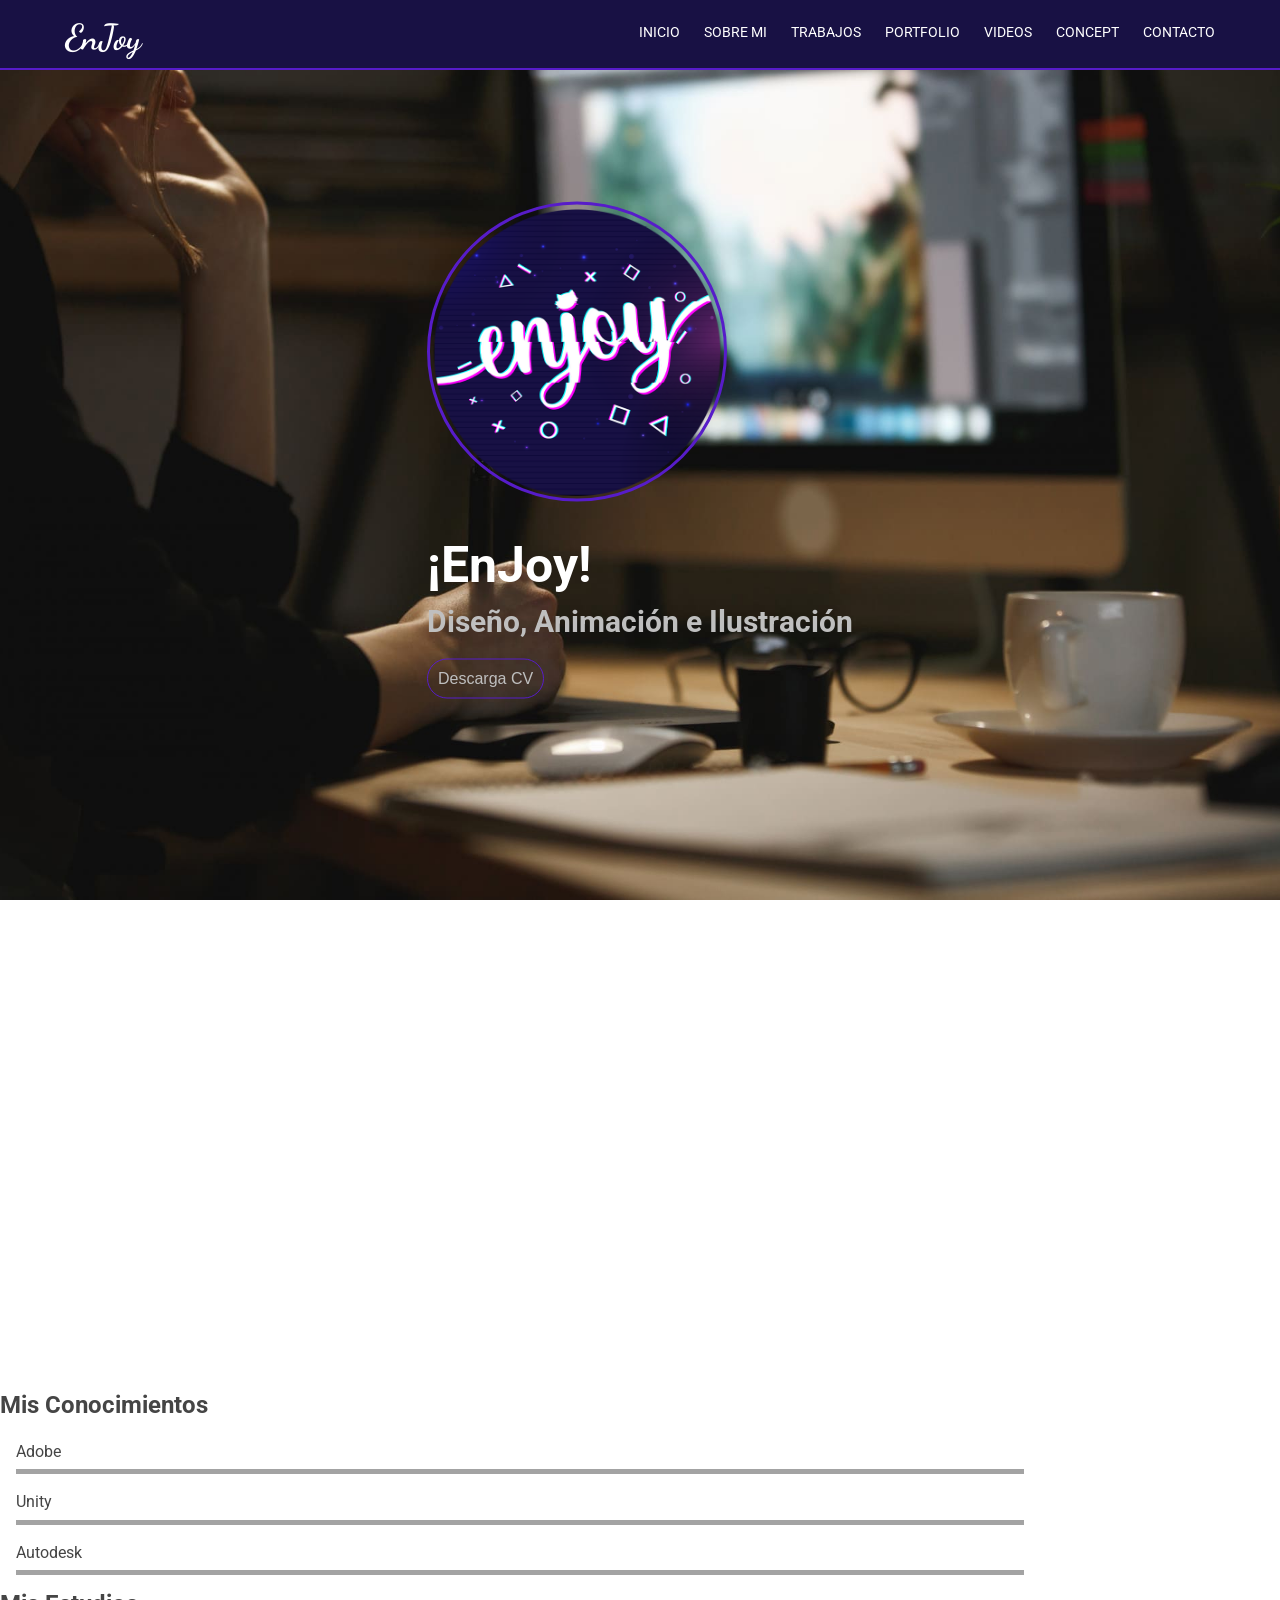
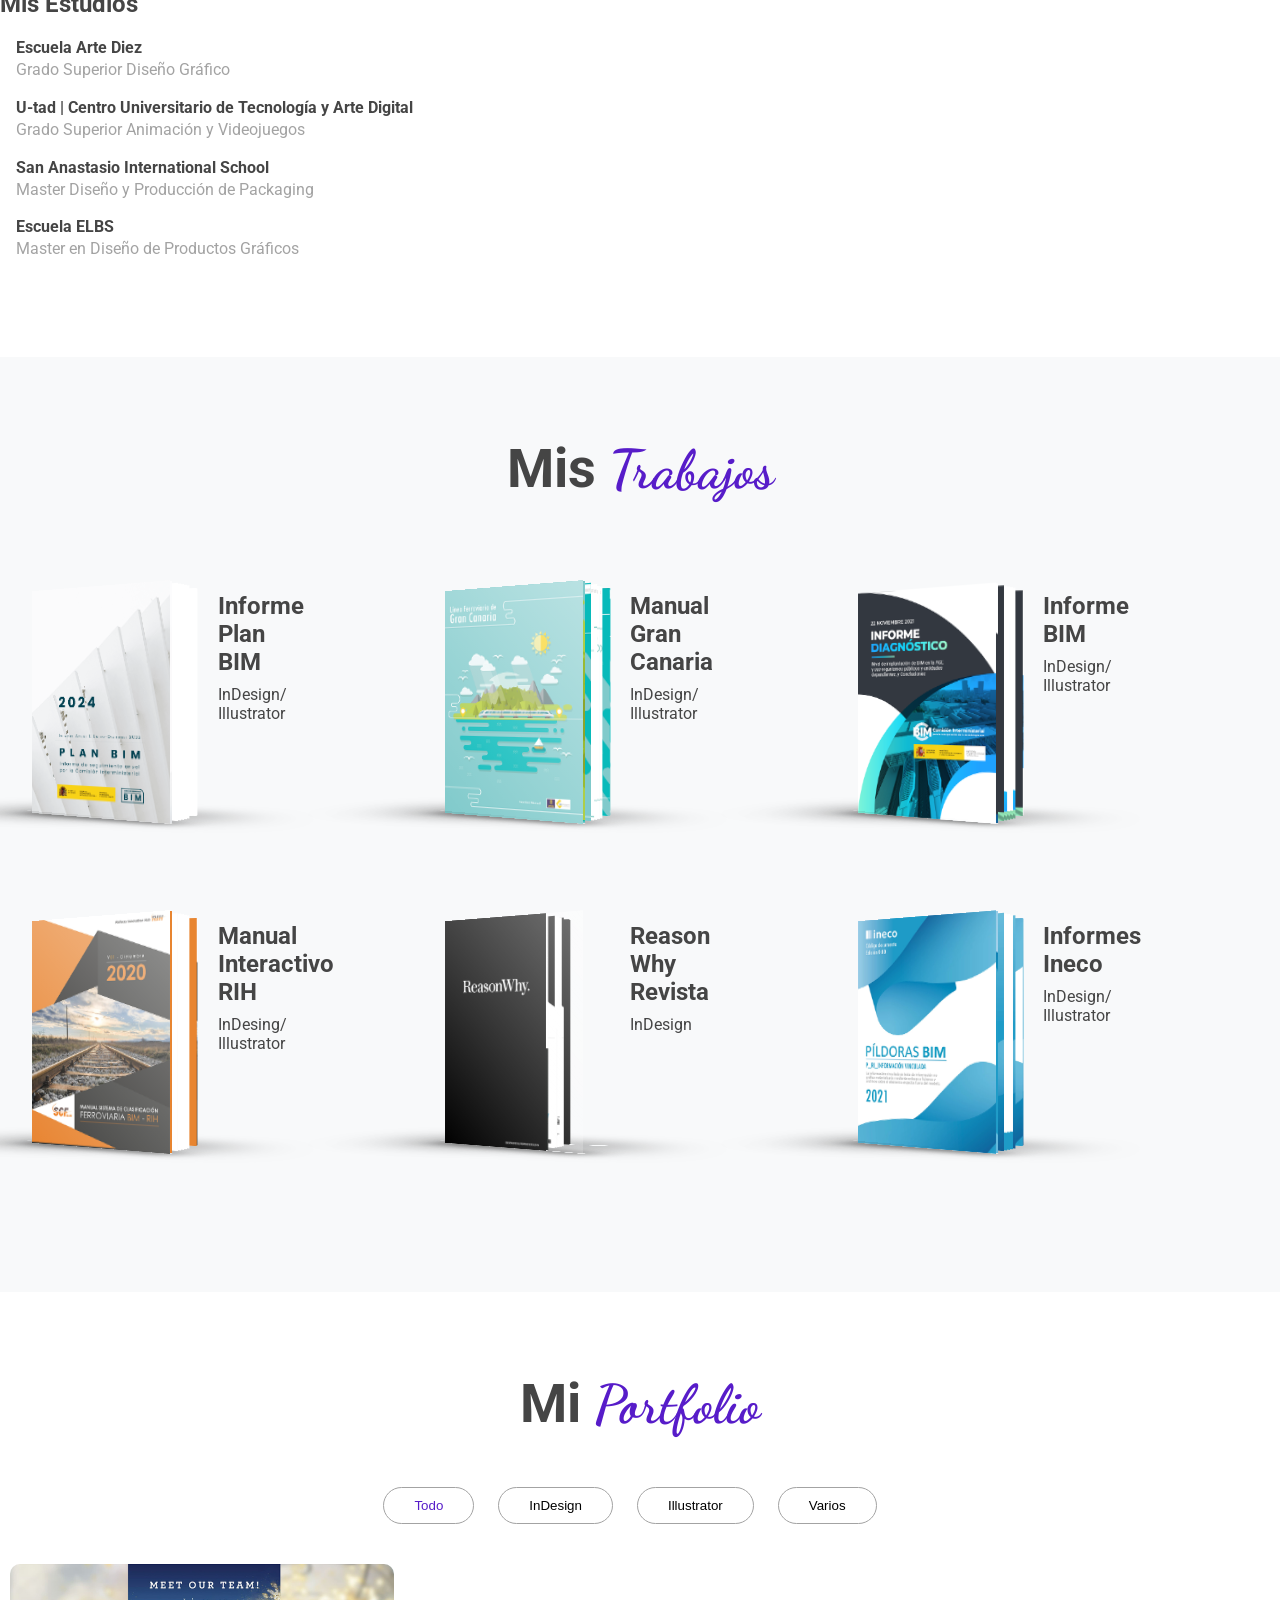
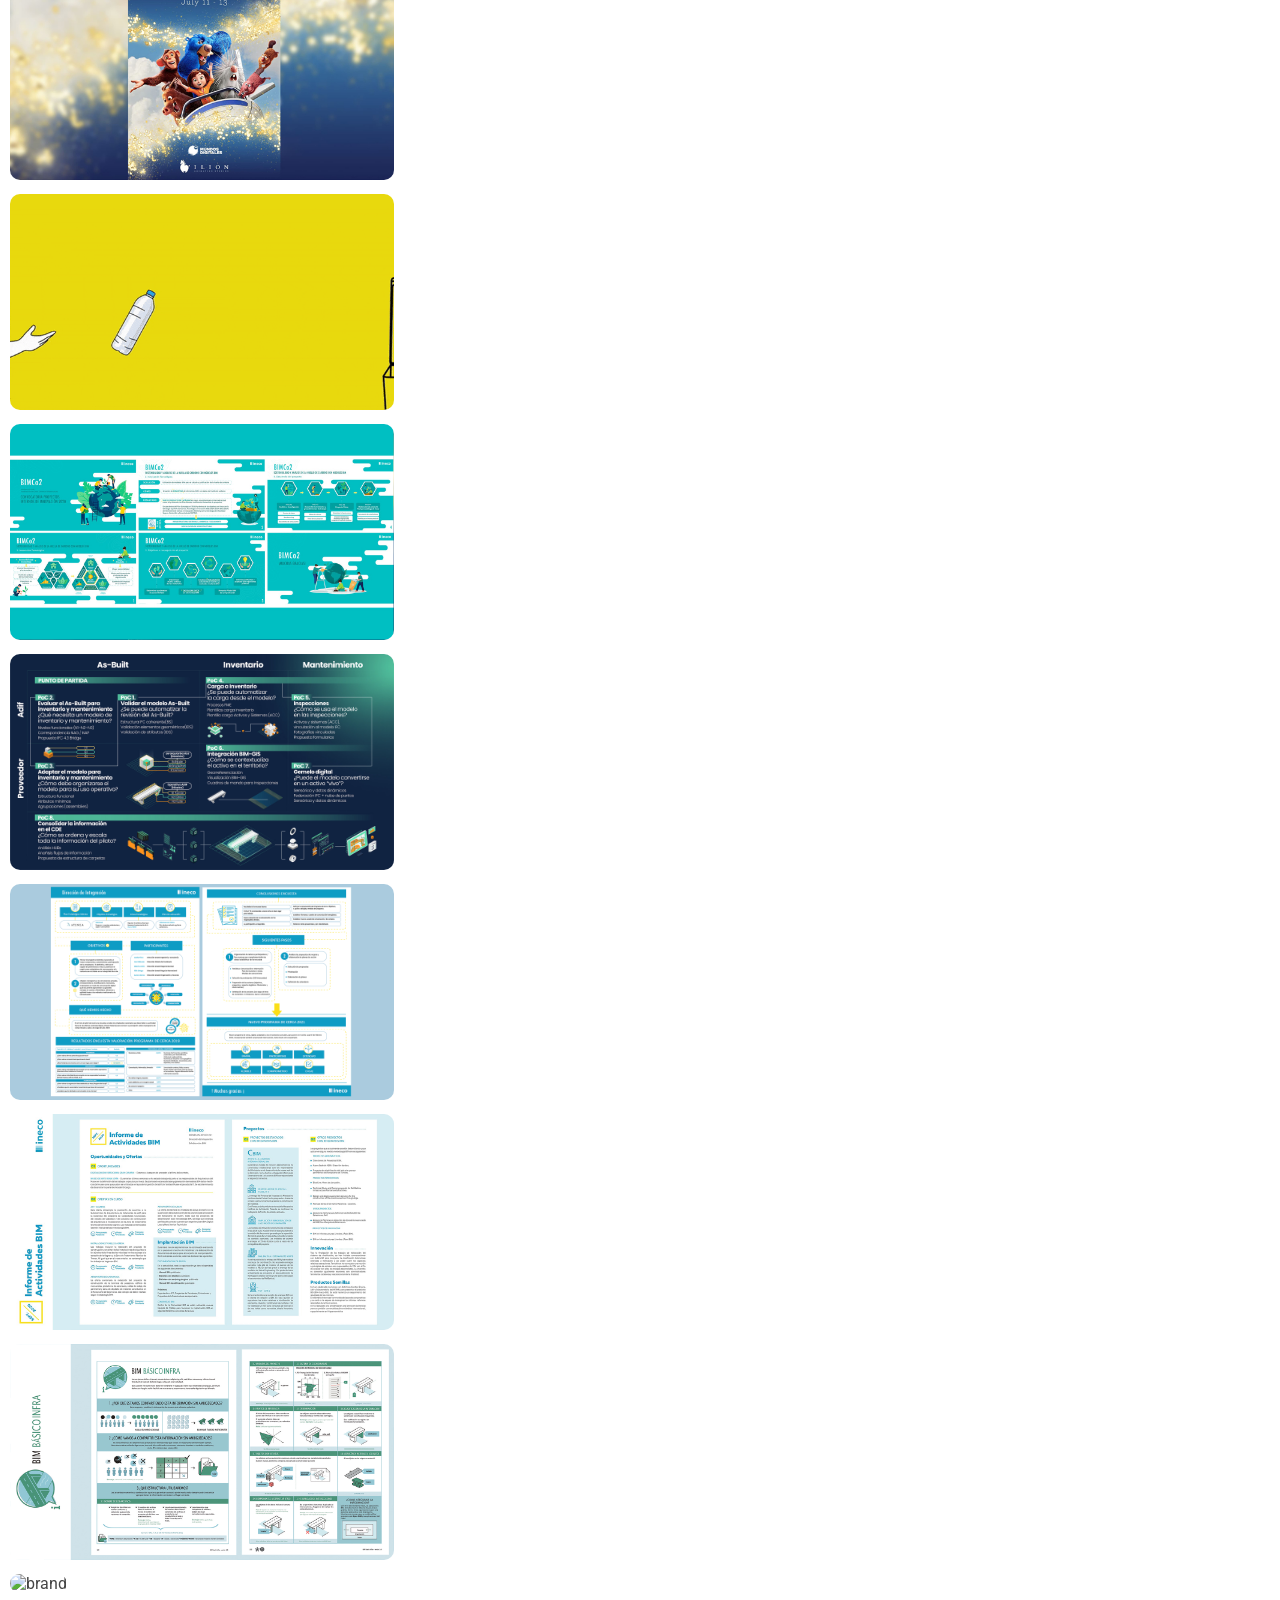
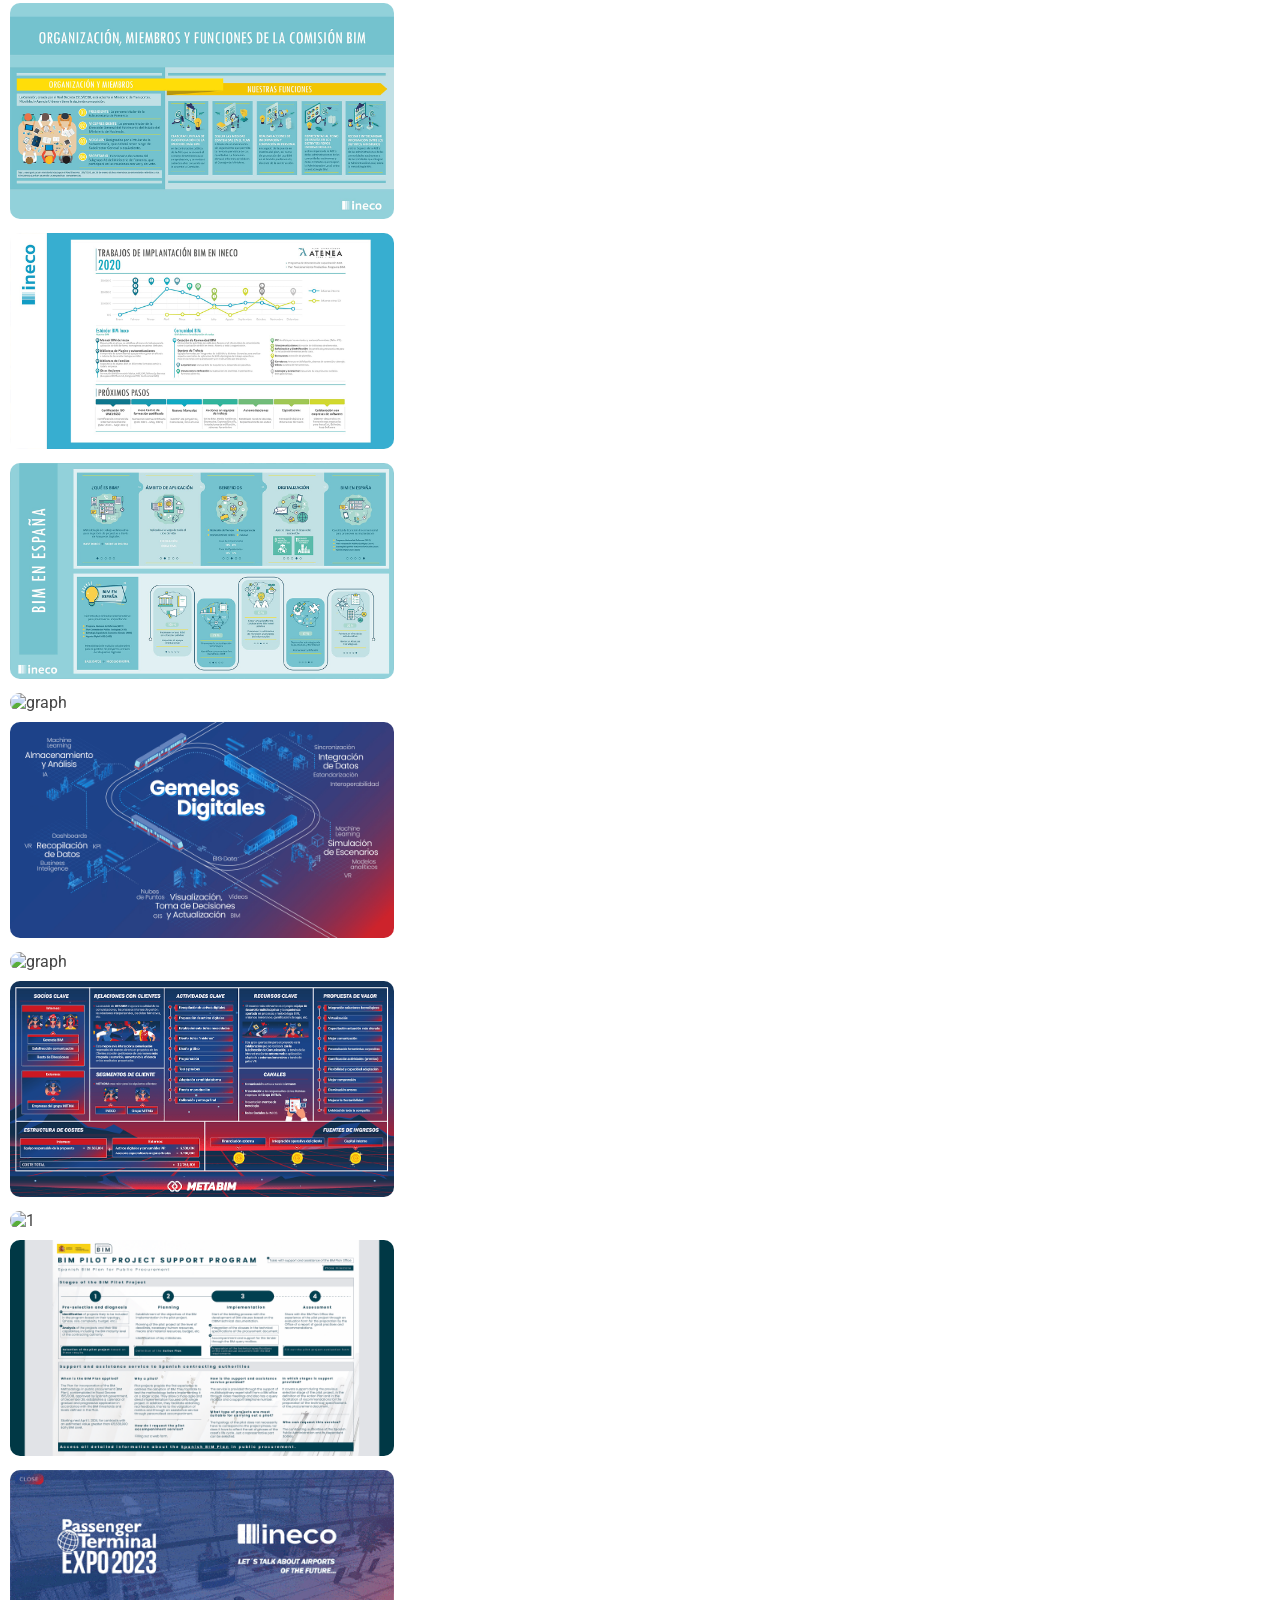
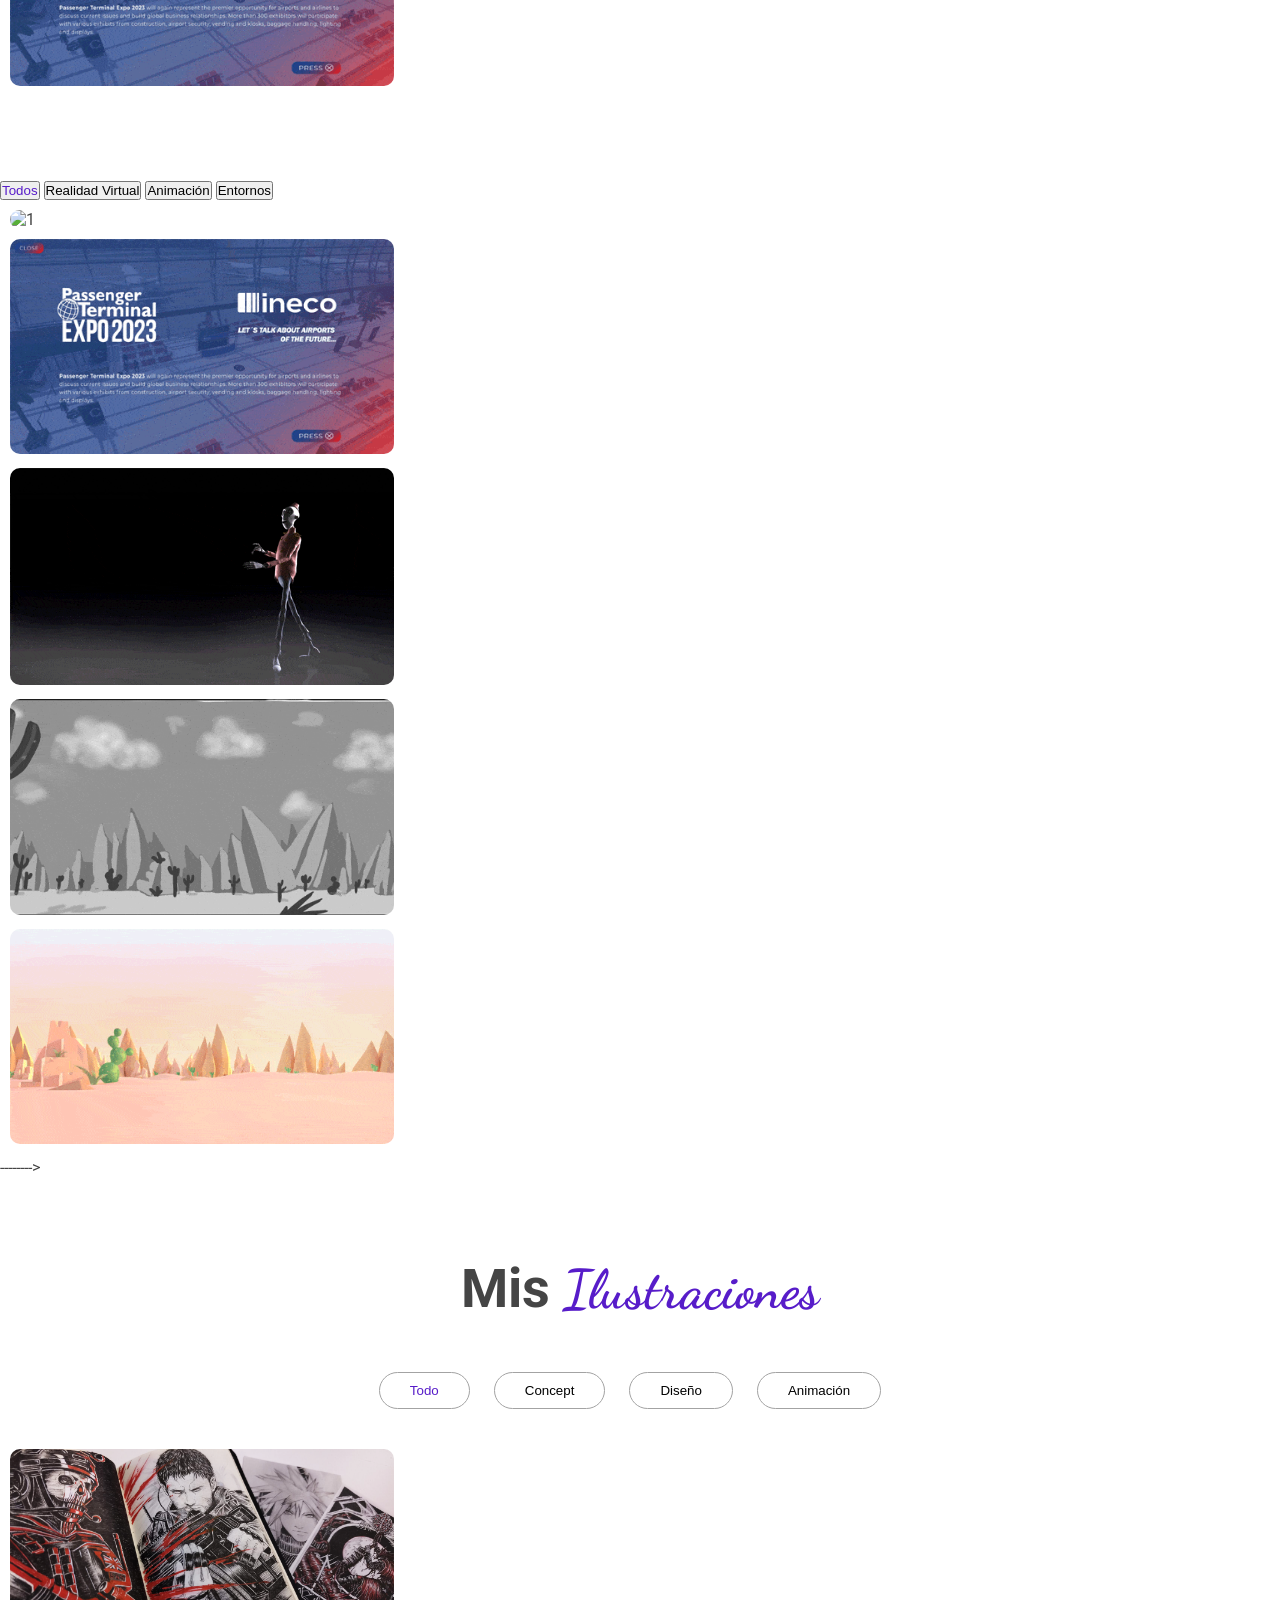
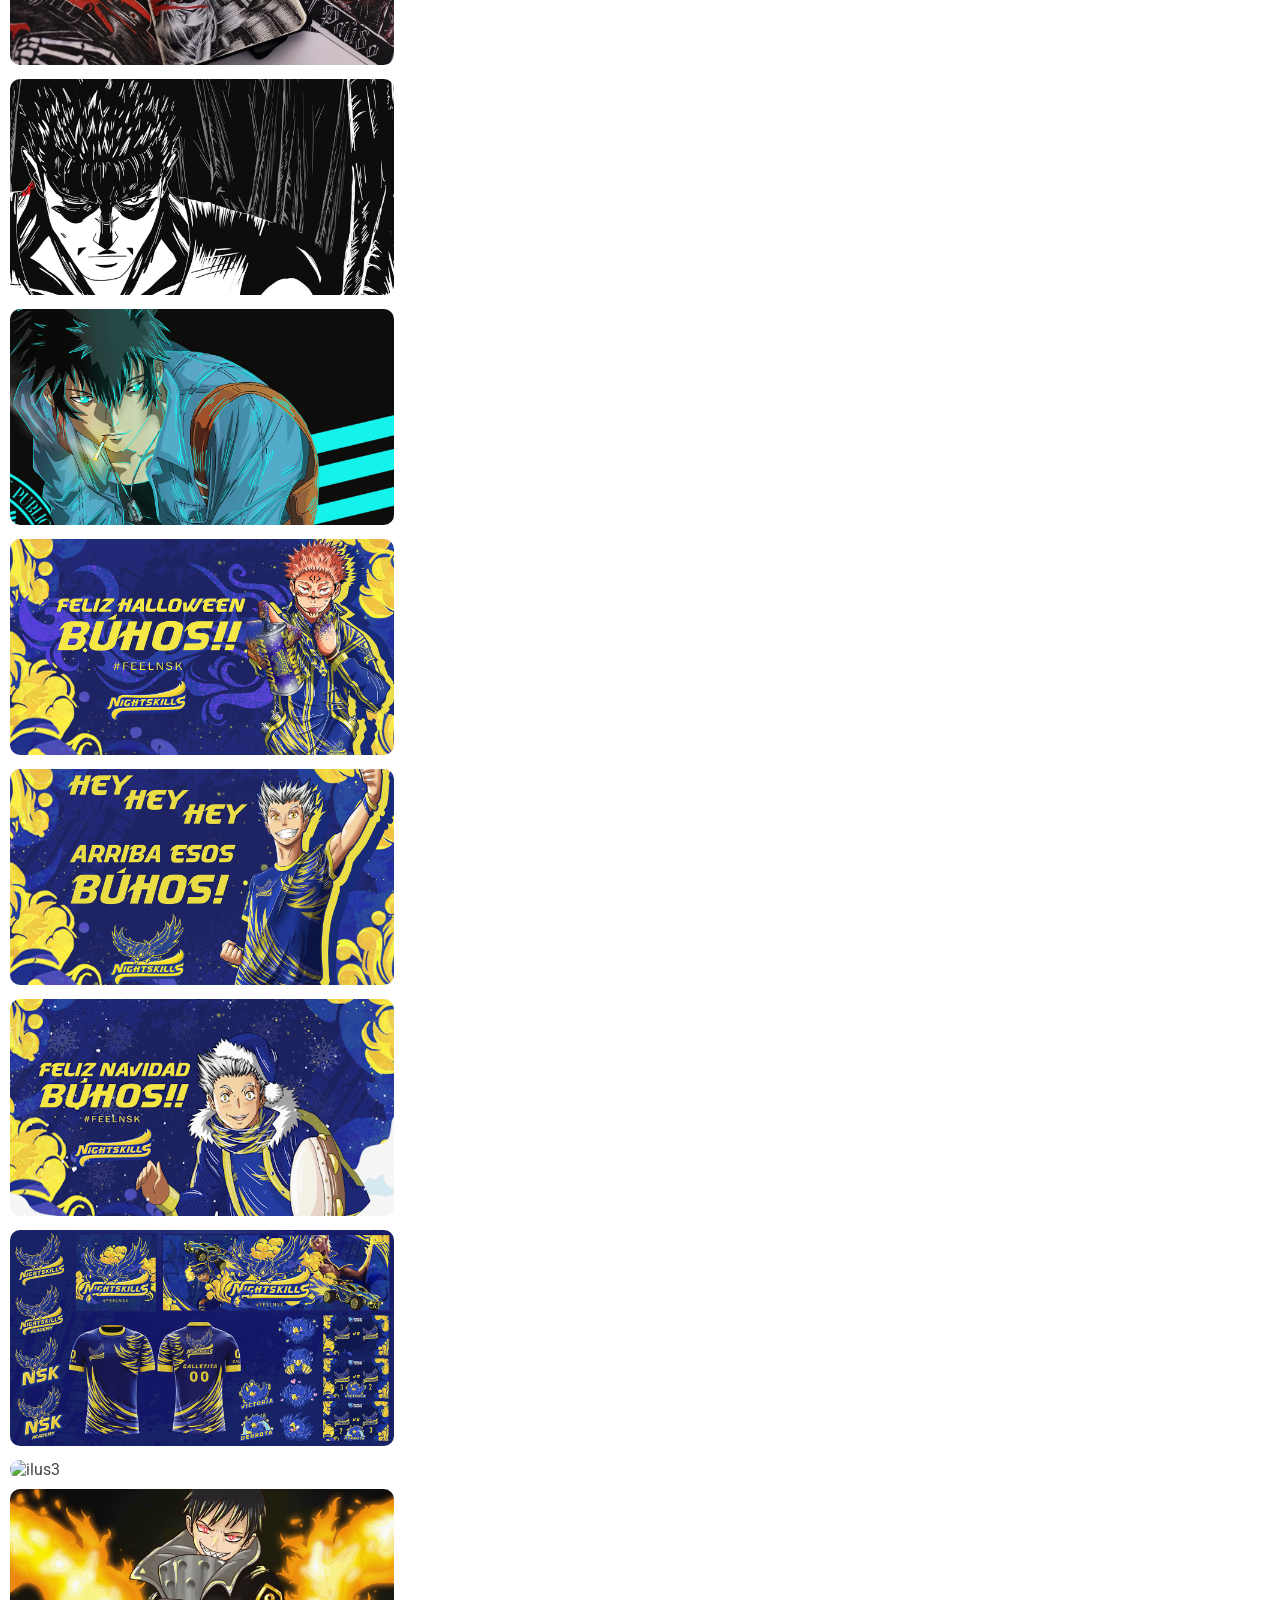
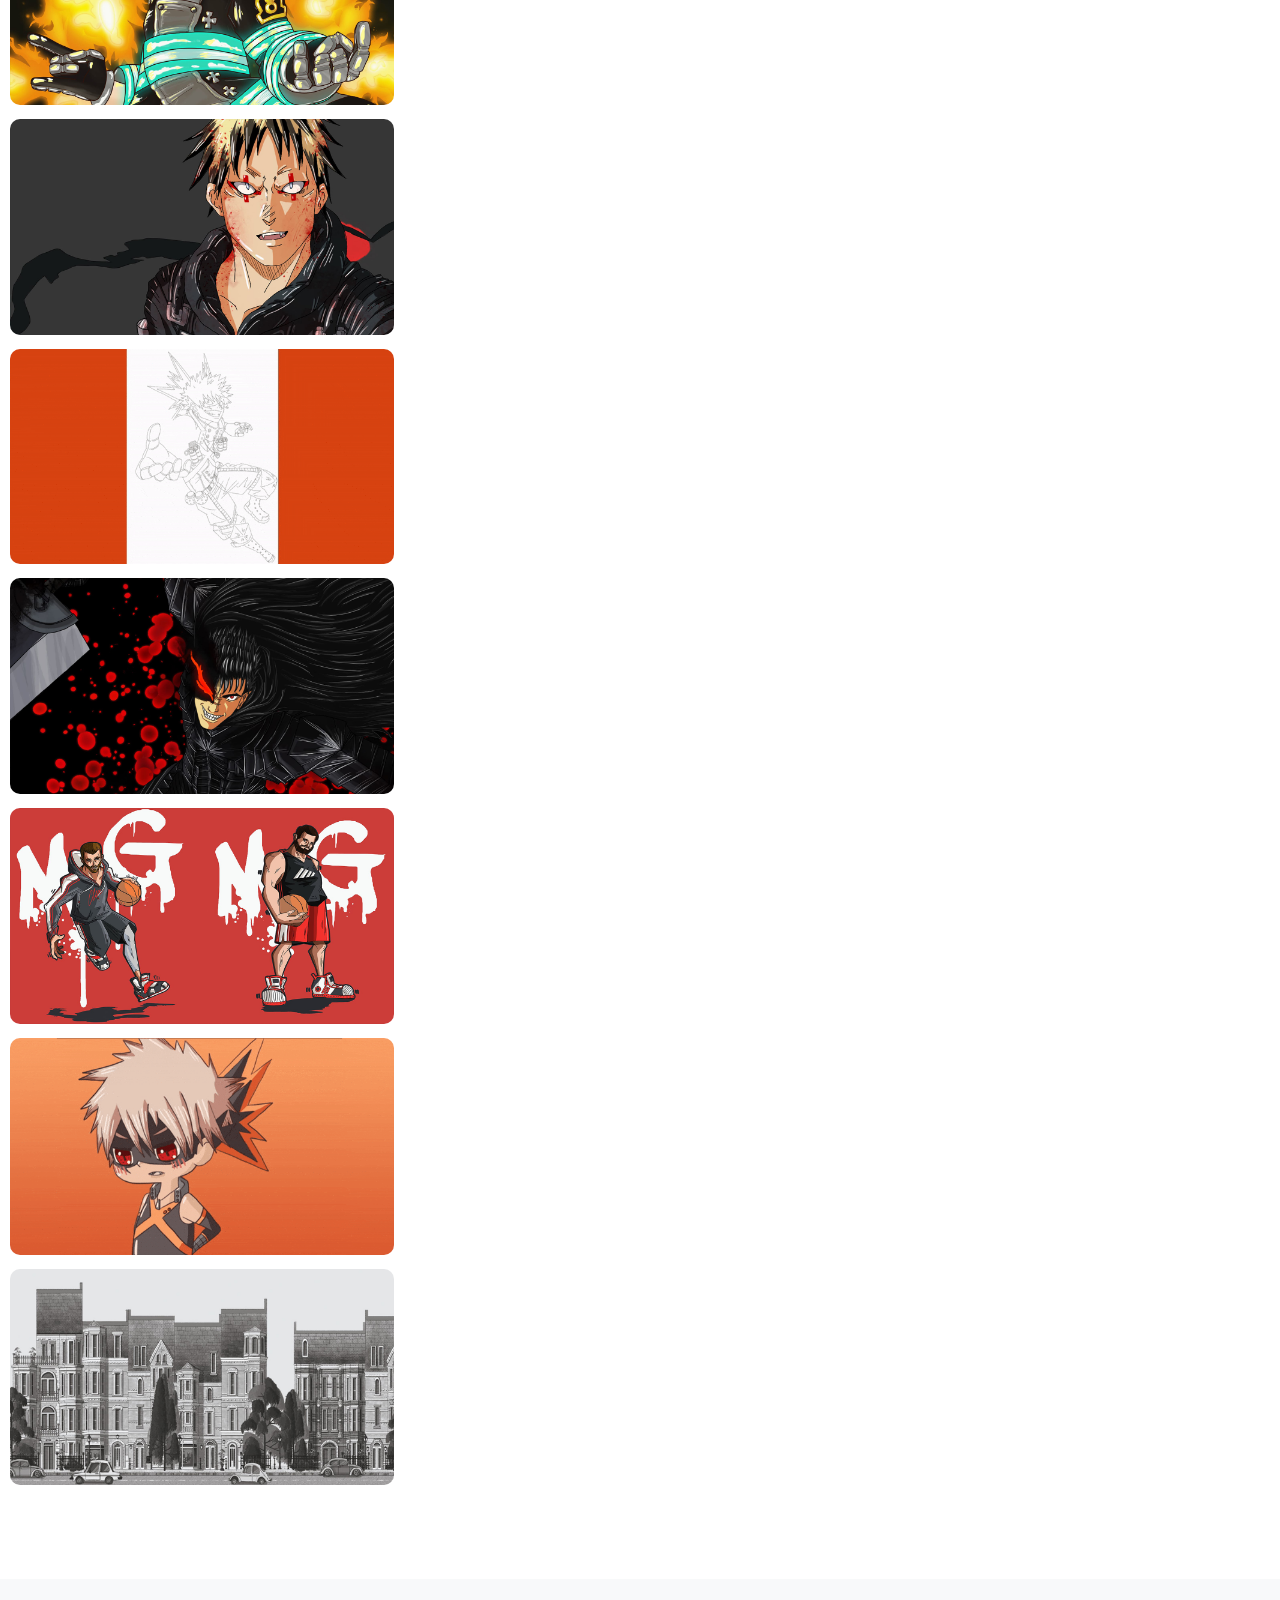
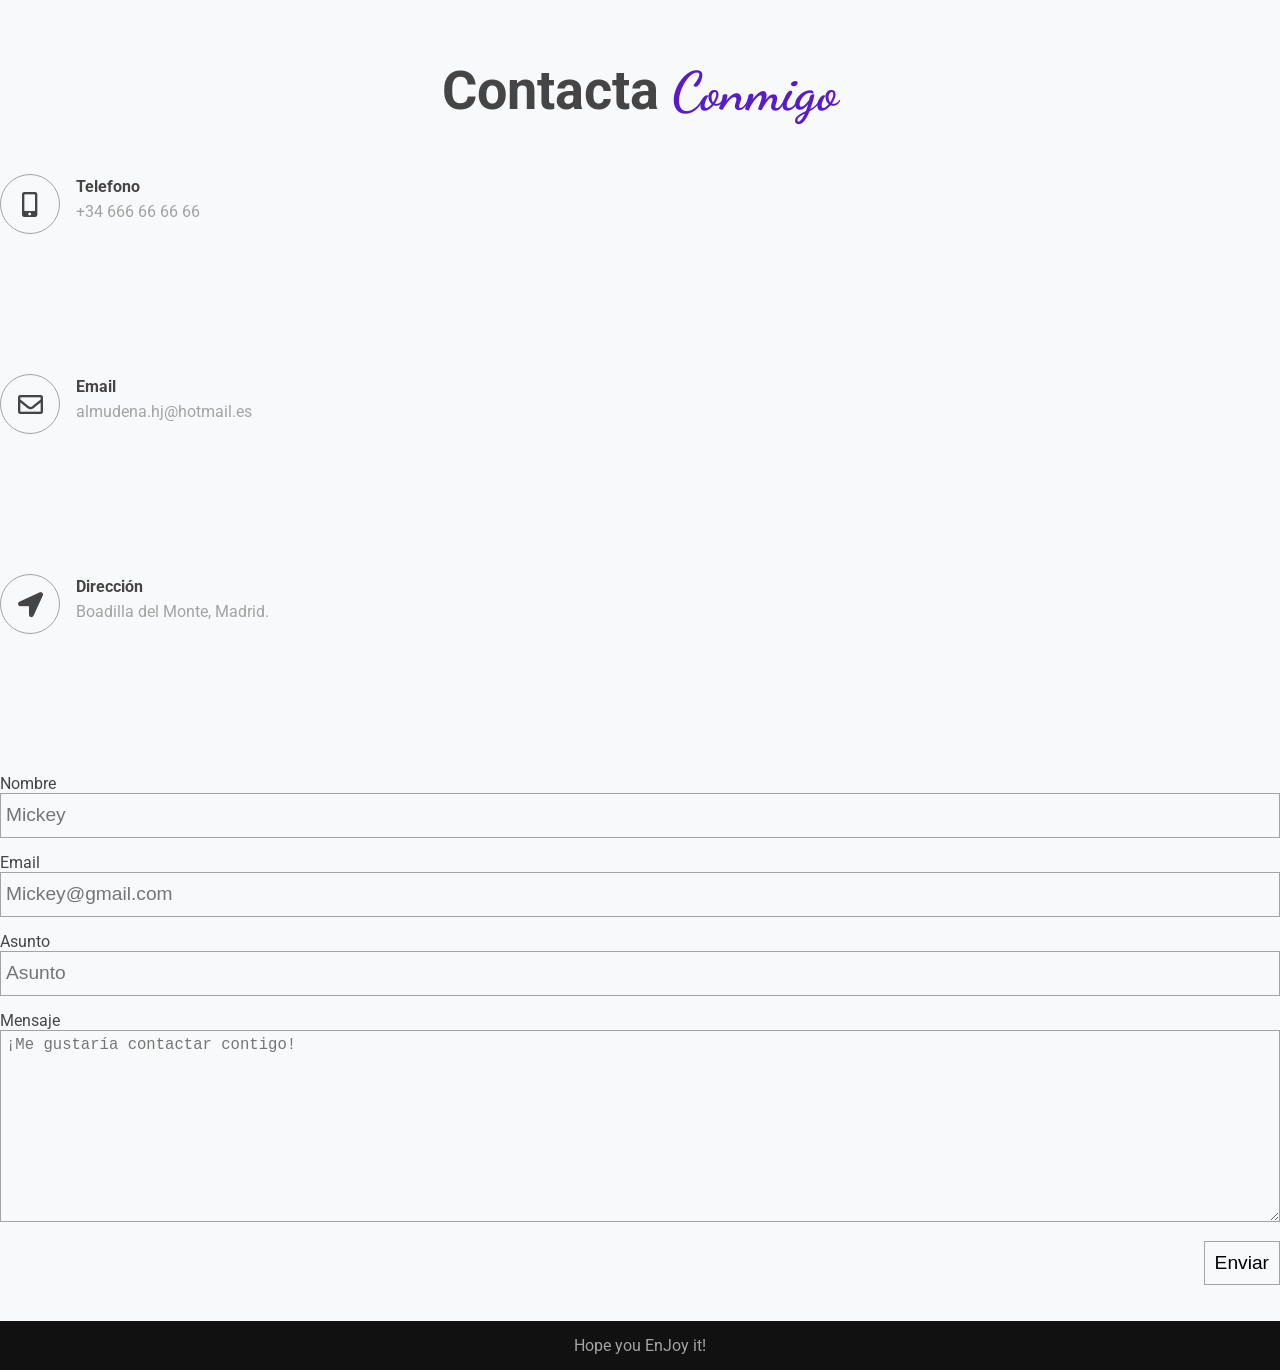
==== index.html @ 22549d21 "Update index.html" ====
<!DOCTYPE html>
<html lang="en">

<head>
<meta charset="UTF-8">
<title>EnJoy - Personal Portfolio</title>
<meta charset="utf-8">
<meta name="viewport" content="width=device-width, initial-scale=1.0">
<title>EnJoy</title>
<link rel="stylesheet"
	href="https://use.fontawesome.com/releases/v5.0.10/css/all.css"
	integrity="sha384-+d0P83n9kaQMCwj8F4RJB66tzIwOKmrdb46+porD/OvrJ+37WqIM7UoBtwHO6Nlg"
	crossorigin="anonymous">
<link rel="stylesheet"
	href="https://cdnjs.cloudflare.com/ajax/libs/OwlCarousel2/2.3.4/assets/owl.carousel.min.css">
<link rel="stylesheet"
	href="https://cdnjs.cloudflare.com/ajax/libs/OwlCarousel2/2.3.4/assets/owl.theme.default.min.css">
<meta name="viewport" content="width=device-width, initial-scale=1">

<link rel='stylesheet prefetch'
	href='https://cdnjs.cloudflare.com/ajax/libs/flexboxgrid/6.3.1/flexboxgrid.min.css'>
<link rel='stylesheet prefetch'
	href='https://use.fontawesome.com/releases/v5.010/css/all.css'>
<link rel='stylesheet prefetch'
	href='https://fonts.googleapis.com/css?family=Dancing+Script|Roboto'>
<link rel='stylesheet prefetch'
	href='https://cdnjs.cloudflare.com/ajax/libs/OwlCarousel2/2.3.4/assets/owl.carousel.min.css'>
<link rel='stylesheet prefetch'
	href='https://cdnjs.cloudflare.com/ajax/libs/OwlCarousel2/2.3.4/assets/owl.theme.default.min.css'>
<link rel='stylesheet prefetch'
	href='https://cdnjs.cloudflare.com/ajax/libs/magnific-popup.js/1.1.0/magnific-popup.css'>

<link rel="stylesheet" href="css/style.css">
	
	<link  rel="icon"   href="imagenes/favi02.png" type="image/png" />

</head>

<body>

	<header id="main-header">
		<div class="header-wrapper">
			<a class="logo" href="#">EnJoy</a>

			<div class="mobile-toggle">
				<span></span> <span></span> <span></span>
			</div>

			<nav>
				<ul>
					<!--Main nav to navigate to different parts of the page-->
					<li><a id="hero-link" href="#hero">Inicio</a></li>
					<li><a id="about-link" href="#about">Sobre mi</a></li>
					<li><a id="services-link" href="#services">Trabajos</a></li>
					<li><a id="portfolio-link" href="#portfolio">Portfolio</a></li>
					<li><a id="services1-link" href="#services1">Videos</a></li>
					<li><a id="services2-link" href="#services2">Concept</a></li>
					<li><a id="contact-link" href="#contact">Contacto</a></li>
				</ul>
			</nav>
		</div>
	</header>

	<!--------------------------------------HERO IMAGE-------------------------------------->

	<section id="hero">
		<div id="particles-js">
			<div
				class="row center-xs center-sm center-md center-lg middle-xs middle-sm middle-md middle-lg">
				<div class="col-xs-10 col-sm-10 col-md-10 col-lg-10">
					<div class="hero-content">
						
	<!--------------------------------------<img src="imagenes/img_perfil_3.png"><img src="imagenes/kou00.jpg">-------------------------------------->
						<img src="imagenes/img_perfil_3.png">
						
						<h1>¡EnJoy!</h1>
						<h2 id="hero-text-animation">Diseño, Animación e Ilustración</h2>
						<button class="download">
							<a download href="imagenes/AlmudenaHJ_2024.pdf" target="_blank">Descarga
								CV</a>
						</button>
						
					</div>
				</div>
			</div>
		</div>
	</section>

	<!--------------------------------------ABOUT SECTION-------------------------------------->

	<section id="about">
		<div class="container">
			<div class="row left-xs left-sm left-md left-lg">
				<div class="col-xs-12 col-sm-12 col-md-6 col-lg-6">
					<div class="about-text">
						<h2>
							Hola, Soy <span class="accent-text">Almudena</span>
						</h2>
						<p>Soy Diseñadora Gráfica!<br><br>
							Trabajé como freelance más de 3 años y actualmente formo parte de la empresa INECO como diseñadora gráfica en la 
							Gerencia BIM desde 2020.<br><br>
							Gracias a mis estudios y mi experiencia, manejo con mucha soltura cualquiera de los programas de la suite de Adobe
							(Photohop, Illustrator, InDesign, Premiere, After Effects...)<br><br>
							Tengo conocimientos tanto de diseño como de animación 2D y 3D e ilustración. Utilizo programas como Unity, creando diferentes 
							aplicaciones interactivas y experiencias con gafas VR.<br><br> 
							Actualmente estoy aprendiendo a utilizar programas como LightBurn para hacer proyectos de laser cut.<br><br>
						</p>
						<ul class="about-social">
							<!--Social icons for the about section-->
							<!--<li><a href="http://www.google.com" target="_blank"><i
									class="fab fa-facebook-f"></i></a></li>-->
							
							<!--<li><a href="http://www.google.com" target="_blank"><i
									class="fab fa-google-plus-g"></i></a></li>-->
							
							<li><a href="https://www.instagram.com/enjoytica?utm_source=qr&igsh=MThxMmVkcm9ncmg0Mw==" target="_blank"><i
									class="fab fa-instagram"></i></a></li>
							
							<li><a href="http://www.google.com" target="_blank"><i
									class="far fa-envelope"></i></a></li>
							
							<li><a href="https://www.youtube.com/@EnJoy-yb7lp" target="_blank"><i
									class="fab fa-youtube"></i></a></li>
						</ul>
					</div>
				</div>
				<div class="col-xs-12 col-sm-12 col-md-6 col-lg-6">
					<div class="about-resume">
						<div class="skills">
							<h2>Mis Conocimientos</h2>

							<div class="skill-progress-container">
								<p>Adobe</p>
								<div class="skill-bar">
									<div class="bar-percent design">
										<div class="inner-percent"></div>
									</div>
								</div>
							</div>

							<div class="skill-progress-container">
								<p>Unity</p>
								<div class="skill-bar">
									<div class="bar-percent development">
										<div class="inner-percent"></div>
									</div>
								</div>
							</div>

							<div class="skill-progress-container">
								<p>Autodesk</p>
								<div class="skill-bar">
									<div class="bar-percent marketing">
										<div class="inner-percent"></div>
									</div>
								</div>
							</div>
						</div>

						<div class="education">
							<h2>Mis Estudios</h2>
							<div class="eduction-block">
								<h4>Escuela Arte Diez</h4>
								<p>Grado Superior Diseño Gráfico</p>
							</div>
							<div class="eduction-block">
								<h4>U-tad | Centro Universitario de Tecnología y Arte
									Digital</h4>
								<p>Grado Superior Animación y Videojuegos</p>
							</div>
							<div class="eduction-block">
								<h4>San Anastasio International School</h4>
								<p>Master Diseño y Producción de Packaging</p>
							</div>
							<div class="eduction-block">
								<h4>Escuela ELBS</h4>
								<p>Master en Diseño de Productos Gráficos</p>
							</div>
						</div>
					</div>
				</div>
			</div>
		</div>
	</section>

	
	<!--------------------------------------libros-------------------------------------->

	<section id="services">
		<div class="container">
			<div class="section-title">
				<h1>
					Mis <span class="accent-text">Trabajos</span>
				</h1>
			</div>
					
				<ul class="align">
					<li>

						<figure class='book'>
						<!-- Front -->
						
							<ul class='hardcover_front'>
									<li> <img src="imagenes/PBIM_01.png" alt="" width="100%" height="100%">
									
											<!-- <span class="ribbon">NEW</span> -->
											<h1></h1>
											<p></p>
										
									</li>
									<li><img src="imagenes/PBIM_02.png" alt="" width="100%" height="100%"></li>
							</ul>

								<!-- Pages -->

							<ul class='page'>
								<li><img src="imagenes/PBIM_03.png" alt="" width="100%" height="100%"></li>
									
								<li>
									<div class="img-overlay libroDiv" data-carpeta="./imagenes/1_plan_bim_c">
										<div class="img-overlay-text" >
									
											<h3>VER INTERIOR</h3>
										</div>
									</div>
									<img src="imagenes/PBIM_05.png" alt="" width="100%" height="100%">
										
								</li>
								<li><img src="imagenes/PBIM_03.png" alt="" width="100%" height="100%"></li>
								<li><img src="imagenes/PBIM_04.png" alt="" width="100%" height="100%"></li>
								<li><img src="imagenes/PBIM_05.png" alt="" width="100%" height="100%"></li>
							</ul>

								<!-- Back -->

							<ul class='hardcover_back'>
								<li><img src="imagenes/PBIM_04.png" alt="" width="100%" height="100%"></li>
								<li><img src="imagenes/PBIM_05.png" alt="" width="100%" height="100%"></li>
							</ul>
							<ul class='book_spine'>
								<li></li>
								<li></li>
							</ul>

							<figcaption>
								<h1>Informe Plan BIM</h1>
								<span>InDesign/ Illustrator</span>
								<p></p>
							</figcaption>
						</figure>
					</li>
						
					<li>

						<figure class='book'>
						<!-- Front -->
						
							<ul class='hardcover_front'>
								<li> <img src="imagenes/GC00.jpg" alt="" width="100%" height="100%">
									<div class="coverDesign yellow">
										<!-- <span class="ribbon">NEW</span> -->
										<h1></h1>
										<p></p>
									</div>
								</li>
								<li><img src="imagenes/GC01.jpg" alt="" width="100%" height="100%"></li>
							</ul>

								<!-- Pages -->

							<ul class='page'>
								<li><img src="imagenes/GC12.jpg" alt="" width="100%" height="100%"></li>
								<li>
									<div class="img-overlay libroDiv" data-carpeta="./imagenes/2_GC_c">
										<div class="img-overlay-text">
									
											<h3>VER INTERIOR</h3>
										</div>
									</div>
									<img src="imagenes/GC12.jpg" alt="" width="100%" height="100%">
										
								</li>
								<li><img src="imagenes/GC08.jpg" alt="" width="100%" height="100%"></li>
								<li><img src="imagenes/GC06.jpg" alt="" width="100%" height="100%"></li>
								<li><img src="imagenes/GC02.jpg" alt="" width="100%" height="100%"></li>
							</ul>

								<!-- Back -->

							<ul class='hardcover_back'>
								<li><img src="imagenes/GC01.jpg" alt="" width="100%" height="100%"></li>
								<li><img src="imagenes/GC02.jpg" alt="" width="100%" height="100%"></li>
							</ul>
							<ul class='book_spine'>
								<li></li>
								<li></li>
							</ul>
								
								
							<figcaption>
								<h1>Manual Gran Canaria</h1>
								<span>InDesign/ Illustrator</span>
								<p></p>
							</figcaption>
						</figure>
					</li>
						
					<li>
						
						<figure class='book'>
					<!-- Front -->
					
							<ul class='hardcover_front'>
									<li> 
										<img src="imagenes/ID01.png" alt="" width="100%" height="100%">
									
											<!-- <span class="ribbon">NEW</span> -->
										<h1></h1>
										<p></p>
										
									</li>
									<li>
										<img src="imagenes/ID02.png" alt="" width="100%" height="100%">
									</li>
							</ul>

								<!-- Pages -->

							<ul class='page'>
								<li>
									<img src="imagenes/ID06.png" alt="" width="100%" height="100%">
								</li>
									
								<li>
									<div class="img-overlay libroDiv" data-carpeta="./imagenes/3_informe_diagnostico_c">
										<div class="img-overlay-text" >
							
											<h3>VER INTERIOR</h3>
										</div>
									</div>
									<img src="imagenes/ID05.png" alt="" width="100%" height="100%">
									
								</li>
									<li><img src="imagenes/ID04.png" alt="" width="100%" height="100%"></li>
									<li><img src="imagenes/ID06.png" alt="" width="100%" height="100%"></li>
									<li><img src="imagenes/ID03.png" alt="" width="100%" height="100%"></li>
							</ul>

								<!-- Back -->

							<ul class='hardcover_back'>
								<li><img src="imagenes/ID03.png" alt="" width="100%" height="100%"></li>
								<li><img src="imagenes/ID01.png" alt="" width="100%" height="100%"></li>
							</ul>
							<ul class='book_spine'>
								<li></li>
								<li></li>
							</ul>

							<figcaption>
								<h1>Informe BIM</h1>
								<span>InDesign/ Illustrator</span>
								<p></p>
							</figcaption>
					</figure>
				</li>
						
				<li>		
					<figure class='book'>
					<!-- Front -->

					<ul class='hardcover_front'>
						<li>
							<img src="imagenes/RIH.jpg" alt="" width="100%" height="100%">
							
							<div class="coverDesign blue">
								<h1></h1>
								<p></p>
							</div>
						</li>
						<li><img src="imagenes/RIH2.jpg" alt="" width="100%" height="100%"></li>
					</ul>

						<!-- Pages -->

					<ul class='page'>
						<li>
							<img src="imagenes/RIH4.jpg" alt="" width="100%" height="100%">
						</li>
						<li>
							<div class="img-overlay libroDiv" data-carpeta="./imagenes/4_RIH_c">
								<div class="img-overlay-text">
					
									<h3>VER INTERIOR</h3>
								</div>
							</div>
							<img src="imagenes/RIH19.jpg" alt="" width="100%" height="100%">
						</li>
						<li><img src="imagenes/RIH13.jpg" alt="" width="100%" height="100%"></li>
						<li><img src="imagenes/RIH4.jpg" alt="" width="100%" height="100%"></li>
						<li><img src="imagenes/RIH3.jpg" alt="" width="100%" height="100%"></li>
					</ul>

						<!-- Back -->

						<ul class='hardcover_back'>
							<li><img src="imagenes/RIH2.jpg" alt="" width="100%" height="100%"></li>
							<li><img src="imagenes/RIH.jpg" alt="" width="100%" height="100%"></li>
						</ul>
						<ul class='book_spine'>
							<li></li>
							<li></li>
						</ul>
						<figcaption>
							<h1>Manual Interactivo RIH</h1>
							<span>InDesing/ Illustrator</span>
							<p></p>
						</figcaption>
					</figure>
				</li>
					<li>
						
						<figure class='book'>
						<!-- Front -->

							<ul class='hardcover_front'>
								<li>
									<div class="coverDesign grey">
										
										<h1></h1>
										<p></p>
									</div>
								</li>
								<li><img src="imagenes/RW1.png" alt="" width="100%" height="100%"></li>
							</ul>

						<!-- Pages -->

							<ul class='page'>
								<li><img src="imagenes/RW3.png" alt="" width="100%" height="100%"></li>
								<li>
									
							<div class="img-overlay libroDiv" data-carpeta="./imagenes/5_RW_c">
								
									<div class="img-overlay-text">
							
										<h3>VER INTERIOR</h3>
									</div>
									</div>
									<img src="imagenes/RW5.png" alt="" width="100%" height="100%">
								</li>
								<li><img src="imagenes/RW4.png" alt="" width="100%" height="100%"></li>
								<li><img src="imagenes/RW2.png" alt="" width="100%" height="100%"></li>
								<li><img src="imagenes/RW3.png" alt="" width="100%" height="100%"></li>
							</ul>

						<!-- Back -->

							<ul class='hardcover_back'>
								<li><img src="imagenes/RW0.png" alt="" width="100%" height="100%"></li>
								<li><img src="imagenes/RW0.png" alt="" width="100%" height="100%"></li></li>
							</ul>
							<ul class='book_spine'>
								<li></li>
								<li></li>
							</ul>
							
					
							<figcaption>
								<h1>Reason Why Revista</h1>
								<span>InDesign</span>
								<p></p>
							</figcaption>	
							</figure>
							</li>
					
						<li>
						<figure class='book'>
						<!-- Front -->

							<ul class='hardcover_front'>
								<li>
									<img src="imagenes/02.jpg" alt="" width="100%" height="100%">
								</li>
								<li><img src="imagenes/022.jpg" alt="" width="100%" height="100%"></li>
							</ul>

						<!-- Pages -->

							<ul class='page'>
								<li><img src="imagenes/022.jpg" alt="" width="100%" height="100%"></li>
								<li>
									<div class="img-overlay libroDiv" data-carpeta="./imagenes/6_pildoras_bim_c">
						<div class="img-overlay-text">
							
							<h3>VER INTERIOR</h3>
							
							</div>
							</div>
									<img src="imagenes/028.jpg" alt="" width="100%" height="100%">
									
								</li>
								<li><img src="imagenes/023.jpg" alt="" width="100%" height="100%"></li>
								<li><img src="imagenes/024.jpg" alt="" width="100%" height="100%"></li>
								<li><img src="imagenes/022.jpg" alt="" width="100%" height="100%"></li>
							</ul>

						<!-- Back -->

							<ul class='hardcover_back'>
								<li><img src="imagenes/02.jpg" alt="" width="100%" height="100%"></li>
								<li><img src="imagenes/022.jpg" alt="" width="100%" height="100%"></li>
							</ul>
							<ul class='book_spine'>
								<li></li>
								<li></li>
							</ul>
							<figcaption>
								<h1>Informes Ineco</h1>
								<span>InDesign/ Illustrator</span>
								<p></p>
							</figcaption>
						</figure>
					</li>
				</ul>
				<!-- partial -->		
		</div>
	</section>

	

	<!--------------------------------------PORTFOLIO SECTION-------------------------------------->

	<section id="portfolio">
		<div class="container">
			<div class="section-title">
				<h1>
					Mi <span class="accent-text">Portfolio</span>
				</h1>
			</div>

			<div id="filter-btn" class="button-group">
				<ul>
					<!--Buttons for the image filter-->
					<li><button class="button is-checked" data-filter="*">Todo</button></li>
					<li><button class="button" data-filter=".graph">InDesign</button></li>
					<li><button class="button" data-filter=".design">Illustrator</button></li>
					<li><button class="button" data-filter=".brand">Varios</button></li>
					<!--End of image filter buttonimg/ports-->
				</ul>
			</div>
			
			<div class="img-grid gridPortfolio">

			
	<!--------------------------------------NO TOCAR LA PRIMERA IMAGEN-------------------------------------->
			
				
				<div class="img-container brand" data-category="brand">
					<img src="imagenes/ilion01.jpg" alt="brand">
					<div class="img-overlay popup-gallery"
						href="imagenes/ilion03.jpg">
						<div class="img-overlay-text">
							<p>Cartel Ilion</p>
							<h3>Ilion Mundos Digitales</h3>
						</div>
					</div>
				</div>
				

	<!--------------------------------------NO TOCAR LA PRIMERA IMAGEN-------------------------------------->			
				
				<div class="img-container brand" data-category="brand">
					<img src="imagenes/eco00.gif" alt="brand">
					<div class="img-overlay popup-gallery"
						href="imagenes/Ecoembes.gif">
						<div class="img-overlay-text">
							<p>Ecoembes</p>
							<h3>Animación Ecoembes</h3>
						</div>
					</div>
				</div>
				
				<div class="img-container design" data-category="design">
					<img src="imagenes/pres_ra_00.jpg" alt="design">
					<div class="img-overlay popup-gallery"
						href="imagenes/pres_ra_02.jpg">
						<div class="img-overlay-text">
							<p>PowerPoint</p>
							<h3>Presentación PPT</h3>
						</div>
					</div>
				</div>
				
				<div class="img-container design" data-category="design">
					<img src="imagenes/PP_mini.jpg" alt="design">
					<div class="img-overlay popup-gallery"
						href="imagenes/PP_General.png">
						<div class="img-overlay-text">
							<p>Illustrator</p>
							<h3>Infografía Illustrator</h3>
						</div>
					</div>
				</div>
				
				<div class="img-container graph" data-category="graph">
					<img src="imagenes/a3_00.jpg" alt="graph">
					<div class="img-overlay popup-gallery"
						href="imagenes/a3_01.jpg">
						<div class="img-overlay-text">
							<p>InDesing</p>
							<h3>Presentación InDesing</h3>
						</div>
					</div>
				</div>
				
				<div class="img-container graph" data-category="graph">
					<img src="imagenes/informe00.jpg" alt="graph">
					<div class="img-overlay popup-gallery"
						href="imagenes/informe01.jpg">
						<div class="img-overlay-text">
							<p>InDesing</p>
							<h3>Informe InDesing</h3>
						</div>
					</div>
				</div>

				<div class="img-container graph" data-category="graph">
					<img src="imagenes/BIM00.jpg" alt="graph">
					<div class="img-overlay popup-gallery"
						href="imagenes/BIM001.jpg">
						<div class="img-overlay-text">
							<p>InDesing</p>
							<h3>Ficha InDesing</h3>
						</div>
					</div>
				</div>
				
					<div class="img-container brand" data-category="brand">
					<img src="imagenes/pdf_inte_mapa1.gif" alt="brand">
					<div class="img-overlay popup-videos-gallery"
						href="https://www.youtube.com/watch?v=_eESJh51jP0">
						<div class="img-overlay-text">
							<p>InDesing</p>
							<h3>PDF Interactivo Mapa Documental</h3>
						</div>
					</div>
				</div>				
			
				<div class="img-container design" data-category="design">
					<img src="imagenes/info00.jpg" alt="design">
					<div class="img-overlay popup-gallery"
						href="imagenes/info01.jpg">
						<div class="img-overlay-text">
							<p>Illustrator</p>
							<h3>Infografía Illustrator</h3>
						</div>
					</div>
				</div>			
												
				<div class="img-container design" data-category="design">
					<img src="imagenes/grafico00.jpg" alt="design">
					<div class="img-overlay popup-gallery"
						href="imagenes/grafico0.png">
						<div class="img-overlay-text">
							<p>Illustrator</p>
							<h3>Diseño Gráfico</h3>
						</div>
					</div>
				</div>
				
				<div class="img-container design" data-category="design">
					<img src="imagenes/info1_00.jpg" alt="design">
					<div class="img-overlay popup-gallery"
						href="imagenes/info1_01.png">
						<div class="img-overlay-text">
							<p>Illustrator</p>
							<h3>Infografía Illustrator</h3>
						</div>
					</div>
				</div>

				<div class="img-container graph" data-category="graph">
					<img src="imagenes/pdf_inte_orga1.gif" alt="graph">
					<div class="img-overlay popup-videos-gallery"
						href="https://www.youtube.com/watch?v=VxspukAoAAk">
						<div class="img-overlay-text">
							<p>InDesing</p>
							<h3>PDF Interactivo Organigrama</h3>
						</div>
					</div>
				</div>
				
				<div class="img-container graph" data-category="graph">
					<img src="imagenes/GD_mini.jpg" alt="graph">
					<div class="img-overlay popup-gallery"
						href="imagenes/GD_v1.png">
						<div class="img-overlay-text">
							<p>Illustrator</p>
							<h3>Infografía Illustrator</h3>
						</div>
					</div>
				</div>


				<div class="img-container graph" data-category="graph">
					<img src="imagenes/pdf_inte_NL1.gif" alt="graph">
					<div class="img-overlay popup-videos-gallery"
						href="https://www.youtube.com/watch?v=Jlw7u1ZtcWU">
						<div class="img-overlay-text">
							<p>InDesing</p>
							<h3>PDF Interactivo Newsletter</h3>
						</div>
					</div>
				</div>


				<div class="img-container design" data-category="design">
					<img src="imagenes/CANVAS_METABIM0.png" alt="design">
					<div class="img-overlay popup-gallery"
						href="imagenes/CANVAS_METABIM2.png">
						<div class="img-overlay-text">
							<p>Illustrator</p>
							<h3>Infografía Illustrator</h3>
						</div>
					</div>
				</div>

				<div class="img-container graphV 1" data-category="1">
					<img src="imagenes/dron0.gif" alt="1">
					<div class="img-overlay popup-videos-gallery"
						href="https://www.youtube.com/watch?v=L2Yiw7f6NqE">
						<div class="img-overlay-text">
							<p>VR AirTaxi</p>
							<h3>World ATM Congress 2022</h3>
						</div>
					</div>
				</div>

				<div class="img-container design" data-category="design">
					<img src="imagenes/MITMA1_mini.png" alt="design">
					<div class="img-overlay popup-gallery"
						href="imagenes/MITMA1_GR.png">
						<div class="img-overlay-text">
							<p>Illustrator</p>
							<h3>Infografía Illustrator</h3>
						</div>
					</div>
				</div>

				<div class="img-container graphV 1" data-category="1">
					<img src="imagenes/vertipu2.gif" alt="1">
					<div class="img-overlay popup-videos-gallery"
						href="https://www.youtube.com/watch?v=18YwoQXsdY0">
						<div class="img-overlay-text">
							<p>VR Aeropuertos</p>
							<h3>Passengers Terminal 2023</h3>
						</div>
					</div>
				</div>
				
				
				<!------

				
				------->


			

			<!--
            <div class="img-container graph" data-category="inde">
                <img src="img/portfolio-img.jpeg">
                <div class="img-overlay popup-gallery" 
			href="img/portfolio-img.jpeg">
                    <div class="img-overlay-text">
                        <p>Category</p>
                        <h3>Project Title</h3>
                    </div>
                </div>
            </div>
          		-->

			</div>
		</div>
	</section>

	<!--------------------------------------VIDEOS SECTION-------------------------------------->

	<!---------

	<section id="services1">
		<div class="container">
			<div class="section-title">
				<h1>
					Mis <span class="accent-text">Videos</span>
				</h1>
			</div>

			<div id="filter-btnV" class="button-group">
				<ul>
					<!--Buttons for the image filter-->
					<!--data-filter="What ever you want your image to be filter by"-->
					<li><button class="button is-checked" data-filter="*">Todos</button></li>
					<li><button class="button" data-filter=".1">Realidad Virtual</button></li>
					<li><button class="button" data-filter=".2">Animación</button></li>
					<li><button class="button" data-filter=".3">Entornos</button></li>
					<!--End of image filter buttonimg/ports-->
				</ul>
			</div>

			<div class="img-grid gridVideos">
            
				<div class="img-container graphV 1" data-category="1">
					<img src="imagenes/dron0.gif" alt="1">
					<div class="img-overlay popup-videos-gallery"
						href="https://www.youtube.com/watch?v=L2Yiw7f6NqE">
						<div class="img-overlay-text">
							<p>VR AirTaxi</p>
							<h3>World ATM Congress 2022</h3>
						</div>
					</div>
				</div>
				
				<div class="img-container graphV 1" data-category="1">
					<img src="imagenes/vertipu2.gif" alt="1">
					<div class="img-overlay popup-videos-gallery"
						href="https://www.youtube.com/watch?v=18YwoQXsdY0">
						<div class="img-overlay-text">
							<p>VR Aeropuertos</p>
							<h3>Passengers Terminal 2023</h3>
						</div>
					</div>
				</div>

				<div class="img-container graphV 2" data-category="2">
					<img src="imagenes/zombie2.gif" alt="2">
					<div class="img-overlay popup-videos-gallery"
						href="https://www.youtube.com/watch?v=7lXAolAgMHY">
						<div class="img-overlay-text">
							<p>Zombie</p>
							<h3>Ciclo Andar Zombie</h3>
						</div>
					</div>
				</div>
				
				<div class="img-container graphV 2" data-category="2">
					<img src="imagenes/dueloDIB2.gif" alt="2">
					<div class="img-overlay popup-videos-gallery"
						href="https://www.youtube.com/watch?v=XWFMwwJKFIg">
						<div class="img-overlay-text">
							<p>El Duelo</p>
							<h3>Animática de proyecto corto 3D</h3>
						</div>
					</div>
				</div>

            			<div class="img-container designV 3" data-category="3">
                			<img src="imagenes/duelo2.gif" alt="3">
               				 <div class="img-overlay popup-videos-gallery"
						href="https://www.youtube.com/watch?v=gPqZvqQW9_M">
                    				<div class="img-overlay-text">
                       					 <p>El Duelo</p>
                       					 <h3>Trailer Corto 3D</h3>
                    				</div>
               				 </div>
            			</div>

				


				
			</div>
		</div>
	</section> -------->

	



<!--------------------------------------CONCEPT SECTION-------------------------------------->

	<section id="services2">
		<div class="container">
			<div class="section-title">
				<h1>
					Mis <span class="accent-text">Ilustraciones</span>
				</h1>
			</div>

			<div id="filter-btnI" class="button-group">
				<ul>
					<!--Buttons for the image filter-->
					<li><button class="button is-checked" data-filter="*">Todo</button></li>
					<li><button class="button" data-filter=".ilus1">Concept</button></li>
					<li><button class="button" data-filter=".ilus2">Diseño</button></li>
					<li><button class="button" data-filter=".ilus3">Animación</button></li>
					<!--End of image filter buttonimg/ports-->
				</ul>
			</div>
			
			<div class="img-grid gridIllus">

				<div class="img-container designV ilus1" data-category="ilus1">
                			<img src="imagenes/dib_mini01.png" alt="ilus1">
               				 <div class="img-overlay popup-videos-gallery"
						href="https://www.youtube.com/watch?v=ib01JX6vdrI">
                    				<div class="img-overlay-text">
                       					 <p>Libreta dibujos</p>
                       					 <h3>Ilustración</h3>
                    				</div>
               				 </div>
            			</div>
				
				
				<div class="img-container graphI ilus1" data-category="ilus1">
					<img src="imagenes/guts001.jpg" alt="ilus1">
					<div class="img-overlay popup-illus-gallery"
						href="imagenes/guts01.jpg">
						<div class="img-overlay-text">
							<p>Photoshop</p>
							<h3>Ilustración personaje</h3>
						</div>
					</div>
				</div>

				
				<div class="img-container graphI ilus1" data-category="ilus1">
					<img src="imagenes/kougami00.jpg" alt="ilus1">
					<div class="img-overlay popup-illus-gallery"
						href="imagenes/kougami.jpg">
						<div class="img-overlay-text">
							<p>Photoshop</p>
							<h3>Ilustración personaje</h3>
						</div>
					</div>
				</div>
			
				
				<div class="img-container graphI ilus2" data-category="ilus2">
					<img src="imagenes/sukuna00.jpg" alt="ilus2">
					<div class="img-overlay popup-illus-gallery"
						href="imagenes/sukuna01.jpg">
						<div class="img-overlay-text">
							<p>Photshop/Illustrator</p>
							<h3>Anuncio Equipo</h3>
						</div>
					</div>
				</div>	
				
				<div class="img-container graphI ilus2" data-category="ilus2">
					<img src="imagenes/bokuto00.jpg" alt="ilus2">
					<div class="img-overlay popup-illus-gallery"
						href="imagenes/bokuto03.jpg">
						<div class="img-overlay-text">
							<p>Photshop/Illustrator</p>
							<h3>Anuncio Equipo</h3>
						</div>
					</div>
				</div>	
				
				<div class="img-container graphI ilus3" data-category="ilus3">
					<img src="imagenes/bokunavi00.gif" alt="ilus3">
					<div class="img-overlay popup-illus-gallery"
						href="imagenes/bokuto_navidad9.gif">
						<div class="img-overlay-text">
							<p>GIF Photoshop</p>
							<h3>Animación personaje</h3>
						</div>
					</div>
				</div>
				
				<div class="img-container graphI ilus2" data-category="ilus2">
					<img src="imagenes/nsk00.jpg" alt="ilus2">
					<div class="img-overlay popup-illus-gallery"
						href="imagenes/nsk01.jpg">
						<div class="img-overlay-text">
							<p>Photshop/Illustrator</p>
							<h3>Material Equipo</h3>
						</div>
					</div>
				</div>
				
				<div class="img-container graphI ilus3" data-category="ilus3">
					<img src="imagenes/bokutran00.gif" alt="ilus3">
					<div class="img-overlay popup-illus-gallery"
						href="imagenes/bokuto000.gif">
						<div class="img-overlay-text">
							<p>After Effects</p>
							<h3>Transición escena</h3>
						</div>
					</div>
				</div>
				
				<div class="img-container graphI ilus1" data-category="ilus1">
					<img src="imagenes/shinra000.jpg" alt="ilus1">
					<div class="img-overlay popup-illus-gallery"
						href="imagenes/shinra01.jpg">
						<div class="img-overlay-text">
							<p>Photshop</p>
							<h3>Ilustración personaje</h3>
						</div>
					</div>
				</div>
								
				
				<div class="img-container graphI ilus1" data-category="ilus1">
					<img src="imagenes/risu000.jpg" alt="ilus1">
					<div class="img-overlay popup-illus-gallery"
						href="imagenes/risu01.jpg">
						<div class="img-overlay-text">
							<p>Photoshop</p>
							<h3>Ilustración personaje</h3>
						</div>
					</div>
				</div>
				
				<div class="img-container graphI ilus1" data-category="ilus1">
					<img src="imagenes/bakudib.gif" alt="ilus1">
					<div class="img-overlay popup-illus-gallery"
						href="imagenes/postalbaku.jpg">
						<div class="img-overlay-text">
							<p>Photoshop</p>
							<h3>Ilustración/Diseño postal y marcapáginas</h3>
						</div>
					</div>
				</div>
			
				
				<div class="img-container graphI ilus1" data-category="ilus1">
					<img src="imagenes/gutsgrande000.jpg" alt="ilus1">
					<div class="img-overlay popup-illus-gallery"
						href="imagenes/gutsgrande.jpg">
						<div class="img-overlay-text">
							<p>Photoshop</p>
							<h3>Ilustración personaje</h3>
						</div>
					</div>
				</div>
				
				<div class="img-container graphI ilus1" data-category="ilus1">
					<img src="imagenes/prueba000.jpg" alt="ilus1">
					<div class="img-overlay popup-illus-gallery"
						href="imagenes/prueba.jpg">
						<div class="img-overlay-text">
							<p>Photoshop</p>
							<h3>Ilustración personaje</h3>
						</div>
					</div>
				</div>
				
				<div class="img-container graphI ilus3" data-category="ilus3">
					<img src="imagenes/baku1920.gif" alt="ilus3">
					<div class="img-overlay popup-illus-gallery"
						href="imagenes/bakugou.gif">
						<div class="img-overlay-text">
							<p>GIF Photoshop</p>
							<h3>Animación personaje</h3>
						</div>
					</div>
				</div>
				
				<div class="img-container graphI ilus1" data-category="ilus1">
					<img src="imagenes/calle000.jpg" alt="ilus1">
					<div class="img-overlay popup-illus-gallery"
						href="imagenes/calle05.jpg">
						<div class="img-overlay-text">
							<p>Photoshop/Illustrator</p>
							<h3>Concept escenario Boston</h3>
						</div>
					</div>
				</div>
				
				
				<!------
				
				------->


			

			<!--
            <div class="img-container graph" data-category="graph">
                <img src="img/portfolio-img.jpeg">
                <div class="img-overlay popup-gallery" href="img/portfolio-img.jpeg">
                    <div class="img-overlay-text">
                        <p>Category</p>
                        <h3>Project Title</h3>
                    </div>
                </div>
            </div>
          		-->

			</div>
		</div>
	</section>



	<!--------------------------------------CONTACT SECTION-------------------------------------->

	
	<section id="contact">
		<div class="container">
			<div class="section-title">
				<h1>
					Contacta <span class="accent-text">Conmigo</span>
				</h1>
			</div>

			<div class="row center-xs center-sm center-md center-lg">
				<div class="col-xs-12 col-sm-4 col-md-4 col-lg-4">
					<div class="contact-info">

						<div class="contact-block">
							<i class="fas fa-mobile-alt"></i>
							<div class="contact-text">
								<p>Telefono</p>
								<p>+34 666 66 66 66</p>
							</div>
						</div>

						<div class="contact-block">
							<i class="far fa-envelope"></i>
							<div class="contact-text">
								<p>Email</p>
								<p>almudena.hj@hotmail.es</p>
							</div>
						</div>

						<div class="contact-block">
							<i class="fas fa-location-arrow"></i>
							<div class="contact-text">
								<p>Dirección</p>
								<p>Boadilla del Monte, Madrid.</p>
							</div>
						</div>
					</div>
				</div>

				<div class="col-xs-12 col-sm-8 col-md-8 col-lg-8">
					<form id="contact-form" action="https://formsubmit.co/e5c372a344cc2574adb92a65a8bd3aa9" method="POST">
						<div class="field">
							Nombre<br> <input type="text" id="name" placeholder="Mickey" id="name" name="Nombre"
								required>
						</div>
						<div class="field">
							Email<br> <input type="text" id="email" name="E-mail"
								placeholder="Mickey@gmail.com" required>
						</div>
						<div class="field">
							Asunto<br> <input type="text" id="subject" placeholder="Asunto" name="Asunto"
								required>
						</div>
						<div class="field">
							Mensaje<br>
							<textarea id="message" rows="10" cols="75" required placeholder="¡Me gustaría contactar contigo!" name="Mensaje"></textarea>
						</div>
						<div class="field">
							<input type="submit" id="contact-submit" value="Enviar"><span
								id="status"></span>
						</div>

						<input type="hidden" name="_next" value="https://enjoyportf.github.io/EnJoy/">						
					</form>
				</div>

			</div>
		</div>
	</section>


	<!--------------------------------------FOOTER SECTION-------------------------------------->

	<footer>
		<p>Hope you EnJoy it!</p>
	</footer>

	<script
		src="https://ajax.googleapis.com/ajax/libs/jquery/3.3.1/jquery.min.js"></script>
	<script
		src="https://unpkg.com/isotope-layout@3/dist/isotope.pkgd.min.js"></script>
	<script
		src="http://cdn.jsdelivr.net/particles.js/2.0.0/particles.min.js"></script>
	<script src="js/particles.js"></script>
	<script src="js/owl.carousel.min.js"></script>
	<script src="js/jquery.magnific-popup.js"></script>
	<script src="js/scrollmagic/minified/ScrollMagic.min.js"></script>
	<script src="js/scrollmagic/uncompressed/plugins/debug.addIndicators.js"></script>

</body>
</html>
<script
	src='https://cdnjs.cloudflare.com/ajax/libs/jquery/3.3.1/jquery.min.js'></script>
<script
	src='https://unpkg.com/isotope-layout@3/dist/isotope.pkgd.min.js'></script>
<script
	src='https://cdn.jsdelivr.net/particles.js/2.0.0/particles.min.js'></script>
<script
	src='https://cdnjs.cloudflare.com/ajax/libs/OwlCarousel2/2.3.4/assets/owl.carousel.min.css'></script>
<script
	src='https://cdnjs.cloudflare.com/ajax/libs/magnific-popup.js/1.1.0/jquery.magnific-popup.min.js'></script>
<script
	src='https://cdnjs.cloudflare.com/ajax/libs/ScrollMagic/2.0.2/ScrollMagic.min.js'></script>

<script>
	// FUNCIONES FLIPBOOK - Precarga al cargar la página
const librosCargados = {}; // Cache de páginas canvas por carpeta

// Pre-cargar todas las carpetas al inicio
async function precargarLibros() {
  try {
    const res = await fetch('./imagenes.json');
    if (!res.ok) throw new Error('No se pudo cargar imagenes.json');
    const imagenesJSON = await res.json();

    // Precargar TODAS las carpetas del JSON, no solo las del DOM
    const promesas = Object.entries(imagenesJSON).map(([carpeta, elementos]) =>
      precargarCarpeta(carpeta, elementos)
    );

    await Promise.all(promesas);
    console.log('Libros precargados:', Object.keys(librosCargados));

  } catch (err) {
    console.error('Error al precargar libros:', err);
  }
}

async function precargarCarpeta(carpeta, elementos) {
  if (!elementos || elementos.length === 0) return;

  const rutasCompletas = elementos.map(file => `${carpeta}/${file}`);
  const paginasCanvas = [];

  for (const imgPath of rutasCompletas) {
    const img = new Image();
    img.src = imgPath;
    await new Promise(resolve => {
      img.onload = () => {
        const canvas = document.createElement('canvas');
        canvas.width = img.width;
        canvas.height = img.height;
        const ctx = canvas.getContext('2d');
        ctx.drawImage(img, 0, 0);
        paginasCanvas.push(canvas);
        resolve();
      };
      img.onerror = () => {
        console.warn(`No se pudo cargar la imagen: ${imgPath}`);
        resolve();
      };
    });
  }

  librosCargados[carpeta] = paginasCanvas;
}

function mostrarLibro(carpeta) {
  const paginasCanvas = librosCargados[carpeta];

  if (!paginasCanvas || paginasCanvas.length === 0) {
    console.warn(`Libro "${carpeta}" aún no cargado o vacío.`);
    return;
  }

  // --- Popup overlay ---
  const mfp = document.createElement('div');
  mfp.className = 'mfp';

  const closePopup = document.createElement('div');
  closePopup.id = 'closePopup';
  closePopup.innerHTML = '&times;';
  mfp.appendChild(closePopup);

  const libroContainer = document.createElement('div');
  libroContainer.className = 'libroContainer';
  mfp.appendChild(libroContainer);

  document.body.appendChild(mfp);

  closePopup.addEventListener('click', () => {
    document.body.removeChild(mfp);
  });

  // --- Construir libro ---
  const libroDiv = document.createElement('div');
  libroDiv.className = 'libro1';
  libroContainer.appendChild(libroDiv);

  // Clonar canvas (para poder reutilizarlos si se abre el libro varias veces)
  const canvasClonados = paginasCanvas.map(c => {
    const clone = document.createElement('canvas');
    clone.width = c.width;
    clone.height = c.height;
    clone.getContext('2d').drawImage(c, 0, 0);
    return clone;
  });

  // --- Construir páginas ---
  for (let i = 0; i < canvasClonados.length; i += 2) {
    const paginaDiv = document.createElement('div');
    paginaDiv.className = 'pagina';

    const frenteDiv = document.createElement('div');
    frenteDiv.className = 'frente';
    if (i === 0) frenteDiv.classList.add('portada');
    frenteDiv.appendChild(canvasClonados[i]);
    paginaDiv.appendChild(frenteDiv);

    const atrasDiv = document.createElement('div');
    atrasDiv.className = 'atras';
    if (i + 1 < canvasClonados.length) {
      atrasDiv.appendChild(canvasClonados[i + 1]);
    } else {
      atrasDiv.classList.add('portada');
    }
    paginaDiv.appendChild(atrasDiv);

    libroDiv.appendChild(paginaDiv);
  }

  // --- Calcular escala ---
  const imgWidth  = canvasClonados[0].width;
  const imgHeight = canvasClonados[0].height;
  const libroAnchoTotal = imgWidth * 2;

  const isMobile = window.innerWidth < 768;
  const margenH = isMobile ? 0.72 : 0.88;
  const margenW = isMobile ? 0.92 : 0.90;

  const maxW = window.innerWidth  * margenW;
  const maxH = window.innerHeight * margenH;

  const scaleByW = maxW / libroAnchoTotal;
  const scaleByH = maxH / imgHeight;
  const scale    = Math.min(scaleByW, scaleByH);

  const finalWidth  = Math.floor(imgWidth  * scale);
  const finalHeight = Math.floor(imgHeight * scale);

  libroDiv.style.width  = `${finalWidth}px`;
  libroDiv.style.height = `${finalHeight}px`;

  libroDiv.querySelectorAll('.pagina').forEach(pagina => {
    pagina.style.width  = `${finalWidth}px`;
    pagina.style.height = `${finalHeight}px`;
    pagina.querySelectorAll('canvas').forEach(c => {
      c.style.width  = '100%';
      c.style.height = '100%';
    });
  });

  // --- Botones de navegación ---
  const navDiv = document.createElement('div');
  navDiv.className = 'libroNav';

  const crearBtn = (texto, accion) => {
    const btn = document.createElement('button');
    btn.className = 'libroNavBtn';
    btn.innerHTML = texto;
    btn.addEventListener('click', accion);
    return btn;
  };

  const totalPaginas = canvasClonados.length;

  navDiv.appendChild(crearBtn('&#8249;', () => {
    const curr = Number(libroDiv.style.getPropertyValue('--c')) || 0;
    libroDiv.style.setProperty('--c', Math.max(curr - 1, 0));
  }));
  navDiv.appendChild(crearBtn('&#8250;', () => {
    const curr = Number(libroDiv.style.getPropertyValue('--c')) || 0;
    libroDiv.style.setProperty('--c', Math.min(curr + 1, totalPaginas));
  }));

  libroContainer.appendChild(navDiv);

  // --- Activar lógica de giro + swipe táctil ---
  libroDiv.style.setProperty('--c', 0);
  let touchStartX = 0;

  libroDiv.querySelectorAll('.pagina').forEach((pagina, idx) => {
    pagina.style.setProperty('--i', idx);

    pagina.addEventListener('click', (evt) => {
      const curr = evt.target.closest('.atras') ? idx : idx + 1;
      libroDiv.style.setProperty('--c', curr);
    });

    pagina.addEventListener('touchstart', (e) => {
      touchStartX = e.touches[0].clientX;
    }, { passive: true });

    pagina.addEventListener('touchend', (e) => {
      const diff = touchStartX - e.changedTouches[0].clientX;
      const curr  = Number(libroDiv.style.getPropertyValue('--c')) || 0;
      const total = libroDiv.querySelectorAll('.pagina').length;
      if      (diff >  40) libroDiv.style.setProperty('--c', Math.min(curr + 1, total));
      else if (diff < -40) libroDiv.style.setProperty('--c', Math.max(curr - 1, 0));
    }, { passive: true });
  });
}

// --- Inicialización ---
document.addEventListener('DOMContentLoaded', async () => {
  await precargarLibros();
  console.log("libros cargados");

  document.querySelectorAll('.libroDiv').forEach(div => {
    div.addEventListener('click', () => {
      const carpeta = div.dataset.carpeta;
      mostrarLibro(carpeta);
    });
  });
});
    
</script>

<script src="js/index.js"></script>




</body>

</html>
---- css/style.css ----
* {
	-webkit-box-sizing: border-box;
	box-sizing: border-box;
	margin: 0;
	padding: 0;
}

body, html {
	margin: 0;
	padding: 0;
	height: 100%;
}

img {
	width: 100%;
}

.container {
	margin: auto;
	padding-top: 80px;
	padding-bottom: 80px;
}

/***********************************UNIVERSAL STYLES***********************************/
body {
	font-family: "Roboto", sans-serif;
	color: #454545;
}

@media screen and (max-width: 760px) {
	.container {
		padding-right: 25px;
		padding-left: 25px;
	}
}

.section-title {
	font-size: 36px;
	text-align: center;
	margin-bottom: 50px;
}

.accent-text {
	font-family: "Dancing Script", cursive;
	color: #571cc9;
}

.active {
	color: #571cc9;
}

.is-checked {
	color: #571cc9;
}

h2 {
	margin-bottom: 20px;
}

h3 {
	margin-top: 20px;
	margin-bottom: 10px;
}

p {
	font-size: 16px;
	line-height: 1.6;
	color: #a3a3a3;
}

ul {
	list-style: none;
}

li {
	display: inline-block;
}

a {
	text-decoration: none;
}

/***********************************SCROLL BAR STYLES***********************************/
/* width */
::-webkit-scrollbar {
	width: 5px;
}

/* Track */
::-webkit-scrollbar-track {
	background: #a3a3a3;
	border-radius: 10px;
}

/* Handle */
::-webkit-scrollbar-thumb {
	background: #571cc9;
}

/***********************************PRELOAD PAGE***********************************/
#preload-overlay {
	width: 100%;
	height: 100%;
	background: #fff;
	position: fixed;
	top: 0;
	left: 0;
	z-index: 9000;
}

.loader-frame {
	width: 100px;
	height: 100px;
	top: 50%;
	left: 50%;
	-webkit-transform: translate(-50%, -50%);
	-ms-transform: translate(-50%, -50%);
	transform: translate(-50%, -50%);
	position: relative;
}

.loader1, .loader2 {
	position: absolute;
	border: 5px solid transparent;
	border-radius: 50%;
}

.loader1 {
	width: 100px;
	height: 100px;
	border-top: 5px solid #571cc9;
	border-bottom: 5px solid #571cc9;
	-webkit-animation: clockwisespin 2s linear infinite;
	animation: clockwisespin 2s linear infinite;
}

.loader2 {
	width: 90px;
	height: 90px;
	border-left: 5px dotted #454545;
	border-right: 5px dotted #454545;
	top: 5px;
	left: 5px;
	-webkit-animation: anticlockwisespin 2.5s linear infinite;
	animation: anticlockwisespin 2.5s linear infinite;
}

@-webkit-keyframes clockwisespin {from { -webkit-transform:rotate(0deg);
	transform: rotate(0deg);
}

to {
	-webkit-transform: rotate(360deg);
	transform: rotate(360deg);
}

}
@keyframes clockwisespin {from { -webkit-transform:rotate(0deg);
	transform: rotate(0deg);
}

to {
	-webkit-transform: rotate(360deg);
	transform: rotate(360deg);
}

}
@-webkit-keyframes anticlockwisespin {from { -webkit-transform:rotate(0deg);
	transform: rotate(0deg);
}

to {
	-webkit-transform: rotate(-360deg);
	transform: rotate(-360deg);
}

}
@keyframes anticlockwisespin {from { -webkit-transform:rotate(0deg);
	transform: rotate(0deg);
}

to {
	-webkit-transform: rotate(-360deg);
	transform: rotate(-360deg);
}

}
@-webkit-keyframes fadeout {from { opactity:1;
	
}

to {
	opacity: 0;
}

}
@keyframes fadeout {from { opactity:1;
	
}

to {
	opacity: 0;
}

}

/***********************************HEADER STYLES***********************************/
#main-header {
	position: fixed;
	top: 0px;
	max-height: 70px;
	width: 100%;
	padding: 20px 0 10px 0;
	z-index: 900;
	background: #181144;
	border-bottom: 2px #571cc9 solid;
	overflow: hidden;
}

@media screen and (max-width: 760px) {
	#main-header {
		padding-top: 25px;
	}
}

.open-nav {
	max-height: 400px !important;
}

.open-nav .mobile-toggle {
	-webkit-transform: rotate(-90deg);
	-ms-transform: rotate(-90deg);
	transform: rotate(-90deg);
}

.logo {
	float: left;
	display: block;
	margin-top: 0;
	margin-bottom: 10px;
	line-height: 1;
	font-size: 27pt;
	font-weight: bold;
	color: #ffffff;
	font-family: "Dancing Script", cursive;
}

@media screen and (max-width: 760px) {
	.logo {
		float: none;
	}
}

#main-header nav {
	width: 80%;
	float: right;
}

@media screen and (max-width: 760px) {
	#main-header nav {
		width: 100%;
	}
}

#main-header nav ul {
	float: right;
	overflow: hidden;
	list-style: none;
	text-align: right;
}

@media screen and (max-width: 760px) {
	#main-header nav ul {
		width: 100%;
		float: left;
		padding-top: 10px;
		margin-bottom: 20px;
		text-align: center;
	}
}

#main-header nav ul li {
	display: inline-block;
	margin-left: 20px;
	line-height: 1.5;
}

@media screen and (max-width: 760px) {
	#main-header nav ul li {
		width: 100%;
		padding: 10px 0;
		margin: 0;
	}
}

#main-header nav ul a {
	color: #ffffff;
	text-transform: uppercase;
	font-size: 14px;
	-webkit-transition: color 0.3s ease;
	-o-transition: color 0.3s ease;
	transition: color 0.3s ease;
}

#main-header nav ul .active {
	color: #b400ff;
}

#main-header nav ul a:hover {
	color: #b400ff;
}

.mobile-toggle {
	display: none;
	cursor: pointer;
	font-size: 20px;
	position: absolute;
	right: 22px;
	top: 0;
	width: 30px;
	-webkit-transition: all 200ms ease-in;
	-moz-transition: all 200ms ease-in;
	-o-transition: all 200ms ease-in;
	transition: all 200ms ease-in;
}

@media screen and (max-width: 760px) {
	.mobile-toggle {
		display: block;
	}
}

.mobile-toggle span {
	width: 30px;
	height: 4px;
	margin-bottom: 6px;
	border-radius: 1000px;
	background: #ffffff;
	display: block;
}

.header-wrapper {
	max-width: 1200px;
	margin: 0 auto;
	position: relative;
	padding: 0 25px;
}

/***********************************HERO STYLES***********************************/

#hero {
	
	background: url("../imagenes/designer.jpg") no-repeat center center;
	background-size: cover;
	background-attachment: fixed;
	height: 100%;
	position: relative;
}

#particles-js {
	width: 100%;
	height: 100%;
}

.hero-content {
	position: absolute;
	top: 50%;
	left: 50%;
	-webkit-transform: translate(-50%, -50%);
	-ms-transform: translate(-50%, -50%);
	transform: translate(-50%, -50%);
}

/****titulo Enjoy portf color****/

.hero-content h1 {
	font-size: 50px;
	color: #FFFFFF;
	margin-top: 30px;
	margin-bottom: 10px;
}

.hero-content h2 {
	font-size: 30px;
	color: #bfbfbf;
}

.hero-content .download {
	color: #bfbfbf;
	background: none;
	border: 1px #571cc9 solid;
	border-radius: 1000px;
	padding: 10px;
	-webkit-transition: border-color 0.3s ease;
	-o-transition: border-color 0.3s ease;
	transition: border-color 0.3s ease;
	cursor: pointer;
}

.hero-content .download a {
	color: #bfbfbf;
	font-size: 16px;
}

.hero-content .download:hover {
	border-color: #bfbfbf;
}

.hero-content img {
	width: 300px;
	height: 300px;
	border-radius: 50%;
	border: 3px #571cc9 solid;
}

@media screen and (max-width: 768px) {
	.hero-content img {
		width: 200px;
		height: 200px;
	}
}

/***********************************ABOUT STYLES***********************************/
.about-text {
	opacity: 0;
	-webkit-transform: translateX(25px);
	-ms-transform: translateX(25px);
	transform: translateX(25px);
	-webkit-transition: all .3s ease-out;
	-o-transition: all .3s ease-out;
	transition: all .3s ease-out;
}

.about-text-animate {
	opacity: 1;
	-webkit-transform: translateX(0);
	-ms-transform: translateX(0);
	transform: translateX(0);
}

.about-social {
	margin-top: 20px;
	margin-bottom: 20px;
}

.about-social li {
	padding-right: 20px;
}

.about-social .fab, .about-social .far {
	width: 40px;
	height: 40px;
	line-height: 40px;
	text-align: center;
	font-size: 20px;
	border: 1px #a3a3a3 solid;
	border-radius: 50%;
	color: #454545;
	-webkit-transition: color 0.3s ease;
	-o-transition: color 0.3s ease;
	transition: color 0.3s ease;
	cursor: pointer;
}

.about-social .fab:hover, .about-social .far:hover {
	color: #b400ff;
}

.skill-progress-container p {
	color: #454545;
}

.skill-progress-container, .eduction-block {
	margin-bottom: 15px;
	padding-left: 16px;
	width: 80%;
}

.skill-bar {
	position: relative;
	width: 100%;
	height: 5px;
	margin-top: 5px;
	background: #a3a3a3;
}

.bar-percent {
	position: absolute;
	top: 0;
	left: 0;
	height: inherit;
}

.inner-percent {
	height: inherit;
	width: 0;
	background: #b400ff;
	-webkit-transition: all .3s linear;
	-o-transition: all .3s linear;
	transition: all .3s linear;
}

.inner-percent-animate {
	width: 100%;
}

.development {
	width: 75%;
}

.design {
	width: 90%;
}

.marketing {
	width: 60%;
}

/***********************************SERVICES STYLES***********************************/
#services {
	background: #f8f9fa;
	
}

#services1 {
	background: #f8f9fa;
	
}

#services2 {
	background: #fff;
	
}

.service-block {
	padding: 20px;
}

.service-block .icon {
	color: #571cc9;
	font-size: 40px;
	opacity: 0;
	-webkit-transform: translateY(-20px);
	-ms-transform: translateY(-20px);
	transform: translateY(-20px);
	-webkit-transition: all .3s ease-out;
	-o-transition: all .3s ease-out;
	transition: all .3s ease-out;
}

.service-block .service-icon-animate {
	opacity: 1;
	-webkit-transform: translateY(0);
	-ms-transform: translateY(0);
	transform: translateY(0);
}

.hb:nth-child(1), .hb:nth-child(2), .hb:nth-child(3) {
	border-bottom: 1px #a3a3a3 solid;
}

@media screen and (max-width: 991px) {
	.hb:nth-child(-n+4) {
		border-bottom: 1px #a3a3a3 solid;
	}
}

@media screen and (max-width: 768px) {
	.hb:nth-child(5) {
		border-bottom: 1px #a3a3a3 solid;
	}
}

.vb:nth-child(1), .vb:nth-child(2), .vb:nth-child(4), .vb:nth-child(5) {
	border-right: 1px #a3a3a3 solid;
}

@media screen and (max-width: 991px) {
	.vb:nth-child(1), .vb:nth-child(2), .vb:nth-child(4), .vb:nth-child(5) {
		border-right: none;
	}
	.vb:nth-child(2n+1) {
		border-right: 1px #a3a3a3 solid;
	}
}

@media screen and (max-width: 768px) {
	.vb:nth-child(-n+6) {
		border-right: none;
	}
}

/***********************************PORTFOLIO STYLES***********************************/
#portfolio {
	background: #fff;
}

#filter-btn, #filter-btnV, #filter-btnI  {
	margin-bottom: 40px;
}

#filter-btn ul, #filter-btnV ul, #filter-btnI ul {
	text-align: center;
}

#filter-btn li, #filter-btnV li, #filter-btnI li {
	padding-right: 20px;
}

@media screen and (max-width: 760px) {
	#filter-btn li, #filter-btnV li, #filter-btnI li {
		display: block;
		margin-top: 10px;
	}
}

#filter-btn .button, #filter-btnV .button, #filter-btnI .button {
	border: 1px #a3a3a3 solid;
	padding: 10px 30px 10px 30px;
	border-radius: 500px;
	background: none;
	cursor: pointer;
	outline: none;
	-webkit-transition: all .3s ease-out;
	-o-transition: all .3s ease-out;
	transition: all .3s ease-out;
}

#filter-btn .button:hover, #filter-btnV .button:hover, #filter-btnI .button:hover{
	color: #571cc9;
}

.img-container {
	position: relative;
	width: 30%;
	margin: 10px;
	height: auto;
}

.img-container img {
	border-radius: 10px;
}

@media screen and (max-width: 760px) {
	.img-container {
		width: 100%;
	}
}

.img-overlay {
	position: absolute;
	width: 100%;
	height: 100%;
	top: 0;
	left: 0;
	background: rgba(24, 17, 68, 0.3);
	border-radius: 10px;
	outline: 1px solid #fff;
	outline-offset: -15px;
	cursor: pointer;
	-webkit-transition: all .3s ease-out;
	-o-transition: all .3s ease-out;
	transition: all .3s ease-out;
	opacity: 0;
}

.img-overlay:hover {
	opacity: 1;
}

.img-overlay-text {
	position: inherit;
	top: 50%;
	left: 50%;
	-webkit-transform: translate(-50%, -50%);
	-ms-transform: translate(-50%, -50%);
	transform: translate(-50%, -50%);
	color: #fff;
	text-align: center;
}

.img-overlay-text h3 {
	margin: 0;
}

.img-overlay-text p {
	color: #fff;
}

/*
.img-grid{
	border: solid black 2px;
}
*/

/***********************************CLIENT STYLES***********************************/
#client {
	background: url("../img/img3.jpg") no-repeat center center;
	background-size: cover;
	background-attachment: fixed;
	color: #fff;
}

.testimonial-block {
	width: 60%;
	margin: 0 auto;
	text-align: center;
}

.testimonial-block p:nth-child(1) {
	color: white;
	margin-bottom: 15px;
	margin-top: 15px;
}

/***********************************CONTACT STYLES***********************************/
#contact {
	background: #f8f9fa;
}

.contact-block {
	height: 50px;
	margin-bottom: 150px;
}

@media screen and (max-width: 768px) {
	.contact-block {
		margin-bottom: 40px;
	}
}

.contact-block .fas, .contact-block .far {
	display: inline-block;
	width: 60px;
	height: 60px;
	text-align: center;
	line-height: 60px;
	font-size: 25px;
	border: 1px #a3a3a3 solid;
	border-radius: 50%;
	color: #454545;
	float: left;
}

.contact-text {
	float: left;
	padding-left: 16px;
}

.contact-text p:first-child {
	text-align: left;
	color: #454545;
	font-weight: bold;
}

.field {
	width: 100%;
	text-align: left;
	margin-top: 15px;
}

input[type=text] {
	display: inline-block;
	width: 100%;
	padding: 5px;
	height: 45px;
	font-size: 1.2em;
	background: #f8f9fa;
	border: 1px #a3a3a3 solid;
	color: #a3a3a3;
}

textarea {
	display: inline-block;
	width: 100%;
	padding: 5px;
	font-size: 1.2em;
	background: #f8f9fa;
	border: 1px #a3a3a3 solid;
	color: #a3a3a3;
}

#contact-submit {
	padding: 10px;
	background: none;
	border: 1px #a3a3a3 solid;
	cursor: pointer;
	font-size: 1.2em;
	float: right;
}

/***********************************FOOTER STYLES***********************************/
footer {
	background: #111;
	padding: 12px 0 12px 0;
	text-align: center;
}

.link-header {
	position: fixed;
	text-align: center;
	height: 50px;
	width: 100%;
	background: #454545;
	z-index: 9999;
	line-height: 50px;
	overflow: auto;
}

.link-header a {
	color: #fff;
}

.yt-general {
	padding: 10px;
	box-sizing: border-box;
	text-align: center;
	line-height: 0;
	font-size: 0;
}

.yt-cargador {
	width: 1000px;
	max-width: 100%;
	margin: 0 auto;
	padding: 4%;
	background: #333;
	border-radius: 0 0 8px 8px;
	box-sizing: border-box;
	box-shadow: 0 0 10px #000 inset, 0px 0 25px #666 inset;
}

.yt-video {
	position: relative;
	max-width: 100%;
	padding-bottom: 56.25%;
	height: 0;
	overflow: hidden;
	background: #000;
}

.yt-video iframe, .yt-video object, .yt-video embed {
	width: 1600px;
	max-width: 100%;
	height: 100%;
	position: absolute;
	top: 0;
	left: 0;
}

.yt-miniaturas {
	width: 1000px;
	max-width: 100%;
	margin: 0 auto;
	padding: 1% 4% 2%;
	background: #333;
	box-sizing: border-box;
	border-radius: 8px 8px 0 0;
	box-shadow: 0 0 10px #000 inset, 0px 0 25px #666 inset;
}

.yt-miniaturas a {
	position: relative;
	display: inline-block;
	width: 20%;
	height: 0;
	overflow: hidden;
	padding: 0 0 13% 0;
	vertical-align: top;
	margin: 1% 0 0;
	border: 2px solid #333;
	box-sizing: border-box;
	transition: .3s all;
}

.yt-miniaturas a:hover {
	z-index: 2;
	transform: scale(1.2);
}

.yt-miniaturas a img {
	width: 100%;
	padding: 0;
	background: transparent;
}

.yt-miniaturas a div {
	position: absolute;
	width: 100%;
	overflow: hidden;
	padding: 0 4px;
	box-sizing: border-box;
	white-space: nowrap;
	text-overflow: ellipsis;
	bottom: 0;
	left: 0;
	font-size: 14px;
	line-height: 18px;
	font-family: Arial;
	color: white;
	background: #CC181E;
	opacity: .8;
}
/* Símbolo cargador CSS */
.yt-video:before {
	content: "";
	display: inline-block;
	margin: 20% auto;
	border-width: 30px;
	border-radius: 50%;
	animation: spin 1s linear infinite;
	border-style: double;
	border-color: #999 transparent;
}

@keyframes spin { 100% {
	transform: rotate(359deg);
}

}@media ( max-width :470px) {
	.videominiaturas a div {
		display: none !important;
	}
}

/* LIBRO 3D */

/*
	A. Mini Reset 
*/
*, *:after, *:before { -webkit-box-sizing: border-box; -moz-box-sizing: border-box; box-sizing: border-box; }

* {
  margin: 0;
  padding: 0;
}

::before,
::after {
	content: "";
}

.btnbook {
	display: inline-block;
	text-transform: uppercase;
	border: 2px solid #2c3e50;
	margin-top: 100px; 
	font-size: 0.7em;
	font-weight: 700;
	padding: 0.1em 0.4em;
	text-align: left;
	-webkit-transition: color 0.3s, border-color 0.3s;
	-moz-transition: color 0.3s, border-color 0.3s;
	transition: color 0.3s, border-color 0.3s;
}

.btnbook:hover {
	border-color: #16a085;
	color: #16a085;
}

.align {
	clear: both;
	margin: 0% auto 0%;
	width: 100%;
	max-width: 100%;
	text-align: left;
	
}

.align > li {
	width: 20%;
	min-height: 20%;
	display: inline-block;
	margin: 40px 140px 70px 1%;
	padding: 0 0 0 2%;
	vertical-align: top;
	
}

/* ///////////////////////////////////////////////////

HARDCOVER
Table of Contents

1. container
2. background & color
3. opening cover, back cover and pages
4. position, transform y transition
5. events
6. Bonus
	- Cover design
	- Ribbon
	- Figcaption
7. mini-reset

/////////////////////////////////////////////////////*/

/*
	1. container
*/

.book {
	display: inline-block;
	width: 160px; 
	height: 220px;
	-webkit-perspective: 00px;
	-moz-perspective: 1000px;
	perspective: 1000px;
	-webkit-transform-style: preserve-3d;
	-moz-transform-style: preserve-3d;
	transform-style: preserve-3d;
}


/*
	2. background & color
*/

/* HARDCOVER FRONT */
.hardcover_front li:first-child {
	
	-webkit-backface-visibility: hidden;
	-moz-backface-visibility: hidden;
	backface-visibility: hidden;
}

/* reverse */
.hardcover_front li:last-child {
	
}

/* HARDCOVER BACK */
.hardcover_back li:first-child {
	
}

/* reverse */
.hardcover_back li:last-child {
	
}

.book_spine li:first-child {
	
}
.book_spine li:last-child {
	
}

/* thickness of cover */

.hardcover_front li:first-child:after,
.hardcover_front li:first-child:before,
.hardcover_front li:last-child:after,

.hardcover_back li:first-child:after,
.hardcover_back li:first-child:before,
.hardcover_back li:last-child:after,

.book_spine li:first-child:after,
.book_spine li:first-child:before,
.book_spine li:last-child:after {
	
}

/* page */

.page > li {
	
	
	border-radius: 0px 0px 0px 0px;
}

/*
	3. opening cover, back cover and pages
*/

.hardcover_front {
	-webkit-transform: rotateY(-34deg) translateZ(8px);
	-moz-transform: rotateY(-34deg) translateZ(8px);
	transform: rotateY(-34deg) translateZ(8px);
	z-index: 100;
}

.hardcover_back {
	-webkit-transform: rotateY(-15deg) translateZ(-8px);
	-moz-transform: rotateY(-15deg) translateZ(-8px);
	transform: rotateY(-15deg) translateZ(-8px);
}

.page li:nth-child(1) {
	-webkit-transform: rotateY(-28deg);
	-moz-transform: rotateY(-28deg);
	transform: rotateY(-28deg);
}

.page li:nth-child(2) {
	-webkit-transform: rotateY(-30deg);
	-moz-transform: rotateY(-30deg);
	transform: rotateY(-30deg);
}

.page li:nth-child(3) {
	-webkit-transform: rotateY(-32deg);
	-moz-transform: rotateY(-32deg);
	transform: rotateY(-32deg);
}

.page li:nth-child(4) {
	-webkit-transform: rotateY(-34deg);
	-moz-transform: rotateY(-34deg);
	transform: rotateY(-34deg);
}

.page li:nth-child(5) {
	-webkit-transform: rotateY(-36deg);
	-moz-transform: rotateY(-36deg);
	transform: rotateY(-36deg);
}

/*
	4. position, transform & transition
*/

.hardcover_front,
.hardcover_back,
.book_spine,
.hardcover_front li,
.hardcover_back li,
.book_spine li {
	position: absolute;
	top: 0;
	left: 0;
	width: 100%;
	height: 100%;
	-webkit-transform-style: preserve-3d;
	-moz-transform-style: preserve-3d;
	transform-style: preserve-3d;
}


.hardcover_front,
.hardcover_back {
	-webkit-transform-origin: 0% 100%;
	-moz-transform-origin: 0% 100%;
	transform-origin: 0% 100%;
}

.hardcover_front {
	-webkit-transition: all 0.8s ease, z-index 0.6s;
	-moz-transition: all 0.8s ease, z-index 0.6s;
	transition: all 0.8s ease, z-index 0.6s;
}

/* HARDCOVER front */
.hardcover_front li:first-child {
	cursor: default;
	-webkit-user-select: none;
	-moz-user-select: none;
	user-select: none;
	-webkit-transform: translateZ(2px);
	-moz-transform: translateZ(2px);
	transform: translateZ(2px);
}

.hardcover_front li:last-child {
	-webkit-transform: rotateY(180deg) translateZ(2px);
	-moz-transform: rotateY(180deg) translateZ(2px);
	transform: rotateY(180deg) translateZ(2px);
}

/* HARDCOVER back */
.hardcover_back li:first-child {
	-webkit-transform: translateZ(2px);
	-moz-transform: translateZ(2px);
	transform: translateZ(2px);
}

.hardcover_back li:last-child {
	-webkit-transform: translateZ(-2px);
	-moz-transform: translateZ(-2px);
	transform: translateZ(-2px);
}

/* thickness of cover */
.hardcover_front li:first-child:after,
.hardcover_front li:first-child:before,
.hardcover_front li:last-child:after,
.hardcover_front li:last-child:before,
.hardcover_back li:first-child:after,
.hardcover_back li:first-child:before,
.hardcover_back li:last-child:after,
.hardcover_back li:last-child:before,
.book_spine li:first-child:after,
.book_spine li:first-child:before,
.book_spine li:last-child:after,
.book_spine li:last-child:before {
	position: absolute;
	top: 0;
	left: 0;
}

/* HARDCOVER front */
.hardcover_front li:first-child:after,
.hardcover_front li:first-child:before {
	width: 4px;
	height: 100%;
}

.hardcover_front li:first-child:after {
	-webkit-transform: rotateY(90deg) translateZ(-2px) translateX(2px);
	-moz-transform: rotateY(90deg) translateZ(-2px) translateX(2px);
	transform: rotateY(90deg) translateZ(-2px) translateX(2px);
}

.hardcover_front li:first-child:before {
	-webkit-transform: rotateY(90deg) translateZ(158px) translateX(2px);
	-moz-transform: rotateY(90deg) translateZ(158px) translateX(2px);
	transform: rotateY(90deg) translateZ(158px) translateX(2px);
}

.hardcover_front li:last-child:after,
.hardcover_front li:last-child:before {
	width: 4px;
	height: 160px;
}

.hardcover_front li:last-child:after {
	-webkit-transform: rotateX(90deg) rotateZ(90deg) translateZ(80px) translateX(-2px) translateY(-78px);
	-moz-transform: rotateX(90deg) rotateZ(90deg) translateZ(80px) translateX(-2px) translateY(-78px);
	transform: rotateX(90deg) rotateZ(90deg) translateZ(80px) translateX(-2px) translateY(-78px);
}
.hardcover_front li:last-child:before {
	box-shadow: 0px 0px 30px 5px #333;
	-webkit-transform: rotateX(90deg) rotateZ(90deg) translateZ(-140px) translateX(-2px) translateY(-78px);
	-moz-transform: rotateX(90deg) rotateZ(90deg) translateZ(-140px) translateX(-2px) translateY(-78px);
	transform: rotateX(90deg) rotateZ(90deg) translateZ(-140px) translateX(-2px) translateY(-78px);
}

/* thickness of cover */

.hardcover_back li:first-child:after,
.hardcover_back li:first-child:before {
	width: 4px;
	height: 100%;
}

.hardcover_back li:first-child:after {
	-webkit-transform: rotateY(90deg) translateZ(-2px) translateX(2px);
	-moz-transform: rotateY(90deg) translateZ(-2px) translateX(2px);
	transform: rotateY(90deg) translateZ(-2px) translateX(2px);
}
.hardcover_back li:first-child:before {
	-webkit-transform: rotateY(90deg) translateZ(158px) translateX(2px);
	-moz-transform: rotateY(90deg) translateZ(158px) translateX(2px);
	transform: rotateY(90deg) translateZ(158px) translateX(2px);
}

.hardcover_back li:last-child:after,
.hardcover_back li:last-child:before {
	width: 4px;
	height: 160px;
}

.hardcover_back li:last-child:after {
	-webkit-transform: rotateX(90deg) rotateZ(90deg) translateZ(80px) translateX(2px) translateY(-78px);
	-moz-transform: rotateX(90deg) rotateZ(90deg) translateZ(80px) translateX(2px) translateY(-78px);
	transform: rotateX(90deg) rotateZ(90deg) translateZ(80px) translateX(2px) translateY(-78px);
}

.hardcover_back li:last-child:before {
	box-shadow: 10px -1px 80px 20px #666;
	-webkit-transform: rotateX(90deg) rotateZ(90deg) translateZ(-140px) translateX(2px) translateY(-78px);
	-moz-transform: rotateX(90deg) rotateZ(90deg) translateZ(-140px) translateX(2px) translateY(-78px);
	transform: rotateX(90deg) rotateZ(90deg) translateZ(-140px) translateX(2px) translateY(-78px);
}

/* BOOK SPINE */
.book_spine {
	-webkit-transform: rotateY(60deg) translateX(-5px) translateZ(-12px);
	-moz-transform: rotateY(60deg) translateX(-5px) translateZ(-12px);
	transform: rotateY(60deg) translateX(-5px) translateZ(-12px);
	width: 16px;
	z-index: 0;
}

.book_spine li:first-child {
	-webkit-transform: translateZ(2px);
	-moz-transform: translateZ(2px);
	transform: translateZ(2px);
}

.book_spine li:last-child {
	-webkit-transform: translateZ(-2px);
	-moz-transform: translateZ(-2px);
	transform: translateZ(-2px);
}

/* thickness of book spine */
.book_spine li:first-child:after,
.book_spine li:first-child:before {
	width: 4px;
	height: 100%;
}

.book_spine li:first-child:after {
	-webkit-transform: rotateY(90deg) translateZ(-2px) translateX(2px);
	-moz-transform: rotateY(90deg) translateZ(-2px) translateX(2px);
	transform: rotateY(90deg) translateZ(-2px) translateX(2px);
}

.book_spine li:first-child:before {
	-webkit-transform: rotateY(-90deg) translateZ(-12px);
	-moz-transform: rotateY(-90deg) translateZ(-12px);
	transform: rotateY(-90deg) translateZ(-12px);
}

.book_spine li:last-child:after,
.book_spine li:last-child:before {
	width: 4px;
	height: 16px;
}

.book_spine li:last-child:after {
	-webkit-transform: rotateX(90deg) rotateZ(90deg) translateZ(8px) translateX(2px) translateY(-6px);
	-moz-transform: rotateX(90deg) rotateZ(90deg) translateZ(8px) translateX(2px) translateY(-6px);
	transform: rotateX(90deg) rotateZ(90deg) translateZ(8px) translateX(2px) translateY(-6px);
}

.book_spine li:last-child:before {
	box-shadow: 5px -1px 100px 40px rgba(0, 0, 0, 0.2);
	-webkit-transform: rotateX(90deg) rotateZ(90deg) translateZ(-210px) translateX(2px) translateY(-6px);
	-moz-transform: rotateX(90deg) rotateZ(90deg) translateZ(-210px) translateX(2px) translateY(-6px);
	transform: rotateX(90deg) rotateZ(90deg) translateZ(-210px) translateX(2px) translateY(-6px);
}

.page,
.page > li {
	position: absolute;
	top: 0;
	left: 0;
	-webkit-transform-style: preserve-3d;
	-moz-transform-style: preserve-3d;
	transform-style: preserve-3d;
}

.page {
	width: 100%;
	height: 98%;
	top: 1%;
	left: 3%;
	z-index: 10;
}

.page > li {
	width: 100%;
	height: 100%;
	-webkit-transform-origin: left center;
	-moz-transform-origin: left center;
	transform-origin: left center;
	-webkit-transition-property: transform;
	-moz-transition-property: transform;
	transition-property: transform;
	-webkit-transition-timing-function: ease;
	-moz-transition-timing-function: ease;
	transition-timing-function: ease;
}

.page > li:nth-child(1) {
	-webkit-transition-duration: 0.6s;
	-moz-transition-duration: 0.6s;
	transition-duration: 0.6s;
}

.page > li:nth-child(2) {
	-webkit-transition-duration: 0.6s;
	-moz-transition-duration: 0.6s;
	transition-duration: 0.6s;
}

.page > li:nth-child(3) {
	-webkit-transition-duration: 0.4s;
	-moz-transition-duration: 0.4s;
	transition-duration: 0.4s;
}

.page > li:nth-child(4) {
	-webkit-transition-duration: 0.5s;
	-moz-transition-duration: 0.5s;
	transition-duration: 0.5s;
}

.page > li:nth-child(5) {
	-webkit-transition-duration: 0.6s;
	-moz-transition-duration: 0.6s;
	transition-duration: 0.6s;
}

/*
	5. events
*/

.book:hover > .hardcover_front {
	-webkit-transform: rotateY(-145deg) translateZ(0);
	-moz-transform: rotateY(-145deg) translateZ(0);
	transform: rotateY(-145deg) translateZ(0);
	z-index: 0;
}

.book:hover > .page li:nth-child(1) {
	-webkit-transform: rotateY(-30deg);
	-moz-transform: rotateY(-30deg);
	transform: rotateY(-30deg);
	-webkit-transition-duration: 1.5s;
	-moz-transition-duration: 1.5s;
	transition-duration: 1.5s;
}

.book:hover > .page li:nth-child(2) {
	-webkit-transform: rotateY(-35deg);
	-moz-transform: rotateY(-35deg);
	transform: rotateY(-35deg);
	-webkit-transition-duration: 1.8s;
	-moz-transition-duration: 1.8s;
	transition-duration: 1.8s;
}

.book:hover > .page li:nth-child(3) {
	-webkit-transform: rotateY(-118deg);
	-moz-transform: rotateY(-118deg);
	transform: rotateY(-118deg);
	-webkit-transition-duration: 1.6s;
	-moz-transition-duration: 1.6s;
	transition-duration: 1.6s;
}

.book:hover > .page li:nth-child(4) {
	-webkit-transform: rotateY(-130deg);
	-moz-transform: rotateY(-130deg);
	transform: rotateY(-130deg);
	-webkit-transition-duration: 1.4s;
	-moz-transition-duration: 1.4s;
	transition-duration: 1.4s;
}

.book:hover > .page li:nth-child(5) {
	-webkit-transform: rotateY(-140deg);
	-moz-transform: rotateY(-140deg);
	transform: rotateY(-140deg);
	-webkit-transition-duration: 1.2s;
	-moz-transition-duration: 1.2s;
	transition-duration: 1.2s;
}

/*
	6. Bonus
*/

/* cover CSS */

.coverDesign {
	position: absolute;
	top: 0;
	left: 0;
	bottom: 0;
	right: 0;
	overflow: hidden;
	z-index: 1;
	-webkit-backface-visibility: hidden;
	-moz-backface-visibility: hidden;
	backface-visibility: hidden;
}

.coverDesign::after {
	background-image: -webkit-linear-gradient( -135deg, rgba(255, 255, 255, 0.45) 0%, transparent 100%);
	background-image: -moz-linear-gradient( -135deg, rgba(255, 255, 255, 0.45) 0%, transparent 100%);
	background-image: linear-gradient( -135deg, rgba(255, 255, 255, 0.45) 0%, transparent 100%);
	position: absolute;
	top: 0;
	left: 0;
	bottom: 0;
	right: 0;
}

.coverDesign h1 {
	color: #fff;
	font-size: 2.2em;
	letter-spacing: 0.05em;
	text-align: center;
	margin: 54% 0 0 0;
	text-shadow: -1px -1px 0 rgba(0,0,0,0.1);
}

.coverDesign p {
	color: #f8f8f8;
	font-size: 1em;
	text-align: center;
	text-shadow: -1px -1px 0 rgba(0,0,0,0.1);
}

.yellow {
	background: url("../imagenes/GC00.jpg") no-repeat center center;
	background-size: cover;
	
}

.blue {
	background: url("../imagenes/RIH.jpg") no-repeat center center;
	background-size: cover;
}

.grey {
	background: url("../imagenes/RW0.png") no-repeat center center;
	background-size: cover;
}

/* Basic ribbon */

.ribbon {
	background: #181157;
	color: #fff;
	display: block;
	font-size: 0.7em;
	position: absolute;
	top: 11px;
	right: 1px;
	width: 40px;
	height: 20px;
	line-height: 20px;
	letter-spacing: 0.15em; 
	text-align: center;
	-webkit-transform: rotateZ(45deg) translateZ(1px);
	-moz-transform: rotateZ(45deg) translateZ(1px);
	transform: rotateZ(45deg) translateZ(1px);
	-webkit-backface-visibility: hidden;
	-moz-backface-visibility: hidden;
	backface-visibility: hidden;
	z-index: 10;
}

.ribbon::before,
.ribbon::after{
	position: absolute;
	top: -20px;
	width: 0;
	height: 0;
	border-bottom: 20px solid #181157;
	border-top: 20px solid transparent;
}

.ribbon::before{
	left: -20px;
	border-left: 20px solid transparent;
}

.ribbon::after{
	right: -20px;
	border-right: 20px solid transparent;
}

/* figcaption */

figcaption {
	padding-left: 112%;
	text-align: left;
	display: inline-block;
	top: 0%;
	left: 0%;
	width: 10%;
	-webkit-backface-visibility: hidden;
}

figcaption h1 {
	margin: 0;
}

figcaption span {
	color: #E181157;
	padding: 0.6em 0 1em 0;
	display: block;
}

figcaption p {
	color: #63707d;
	line-height: 1.3;
}
/***********************FIPBOOOK MANU ESTO NO SE TOCA****************************/
.libroNavBtn {
    opacity: 0;
    pointer-events: none;
}

.mfp {
    position: fixed;
    top: 0;
    left: 0;
    width: 100vw;
    height: 100vh;
    background-color: rgba(0,0,0,0.8);
    z-index: 1000;
    display: flex;
    justify-content: center;
    align-items: flex-start;
}

.mfp #closePopup {
    position: absolute;
    top: 20px;
    right: 30px;
    font-size: 28px;
    color: white;
    cursor: pointer;
    z-index: 1100;
    display: flex;
    justify-content: center;
    align-items: center;
}

.mfp .libroContainer {
    width: 95%;
    height: 95%;
    display: flex;
    justify-content: center;
    align-items: center;
    overflow: hidden;
    border-radius: 8px;
}

.libro1 {
    position: relative;
    display: flex;
    pointer-events: none;
    transform-style: preserve-3d;
    transform-origin: center center;
    transition: translate 1s;
    translate: calc(min(var(--c), 1) * 50%) 0%;
}

.pagina {
    --thickness: 0.5;
    flex: none;
    display: flex;
    pointer-events: all;
    user-select: none;
    transform-style: preserve-3d;
    transform-origin: left center;
    transition:
      transform 1s,
      rotate 1s ease-in calc((min(var(--i), var(--c)) - max(var(--i), var(--c))) * 50ms);
    translate: calc(var(--i) * -100%) 0px 0px;
    transform: translateZ( calc((var(--c) - var(--i) - 0.5) * calc(var(--thickness) * .23cqmin)));
    rotate: 0 1 0 calc(clamp(0, var(--c) - var(--i), 1) * -180deg);
    box-shadow: 0em .5em 1em -.2em #00000020;
}

.frente, .atras {
    position: relative;
    flex: none;
    width: 100%;
    height: 100%;
    backface-visibility: hidden;
    overflow: hidden;
    display: flex;
    justify-content: center;
    align-items: center;
    padding: 0;
    border: none;
}

.frente img, .atras img {
    width: 100%;
    height: 100%;
    object-fit: cover;
}

.frente::after, .atras::after {
    content: none;
}

.atras {
    translate: -100% 0;
    rotate: 0 1 0 180deg;
}

.portada {
    /* estilo portada si quieres */
}


#generarLibroBtn {
    margin: 10px;
}
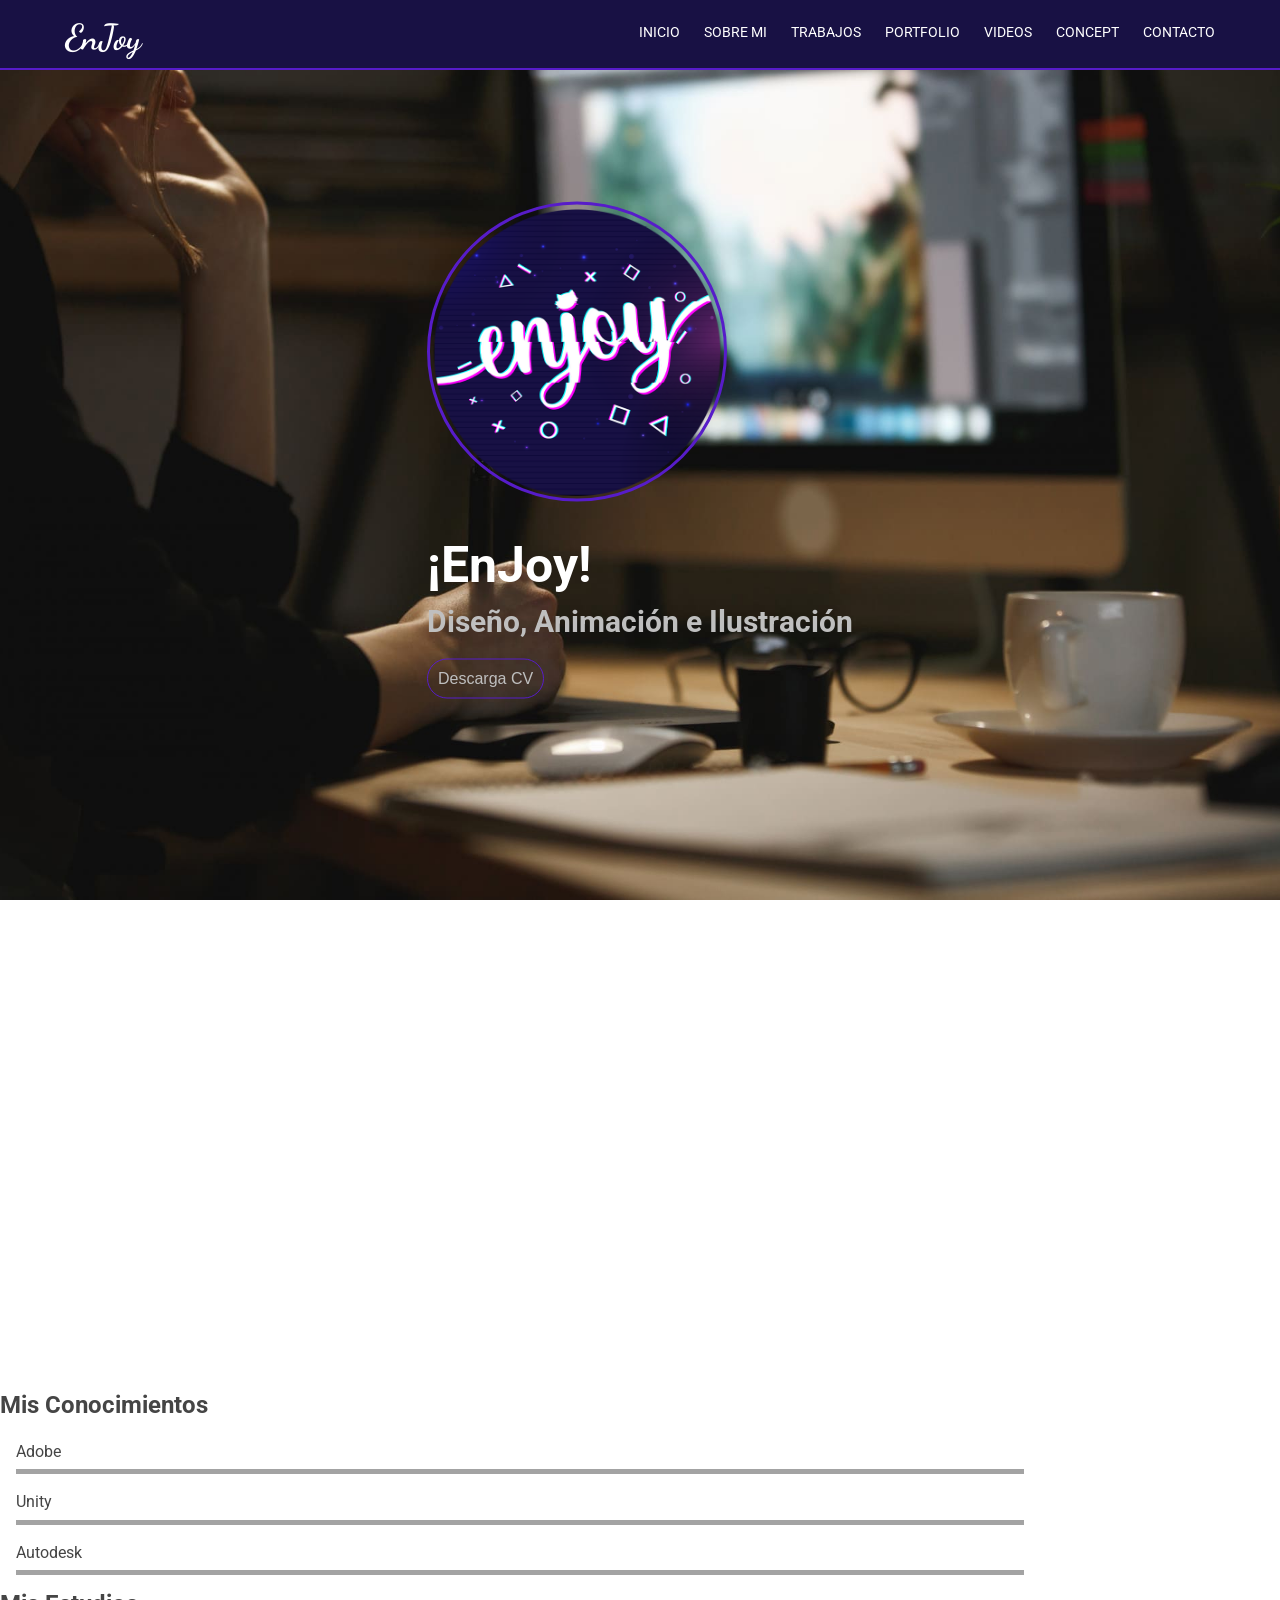
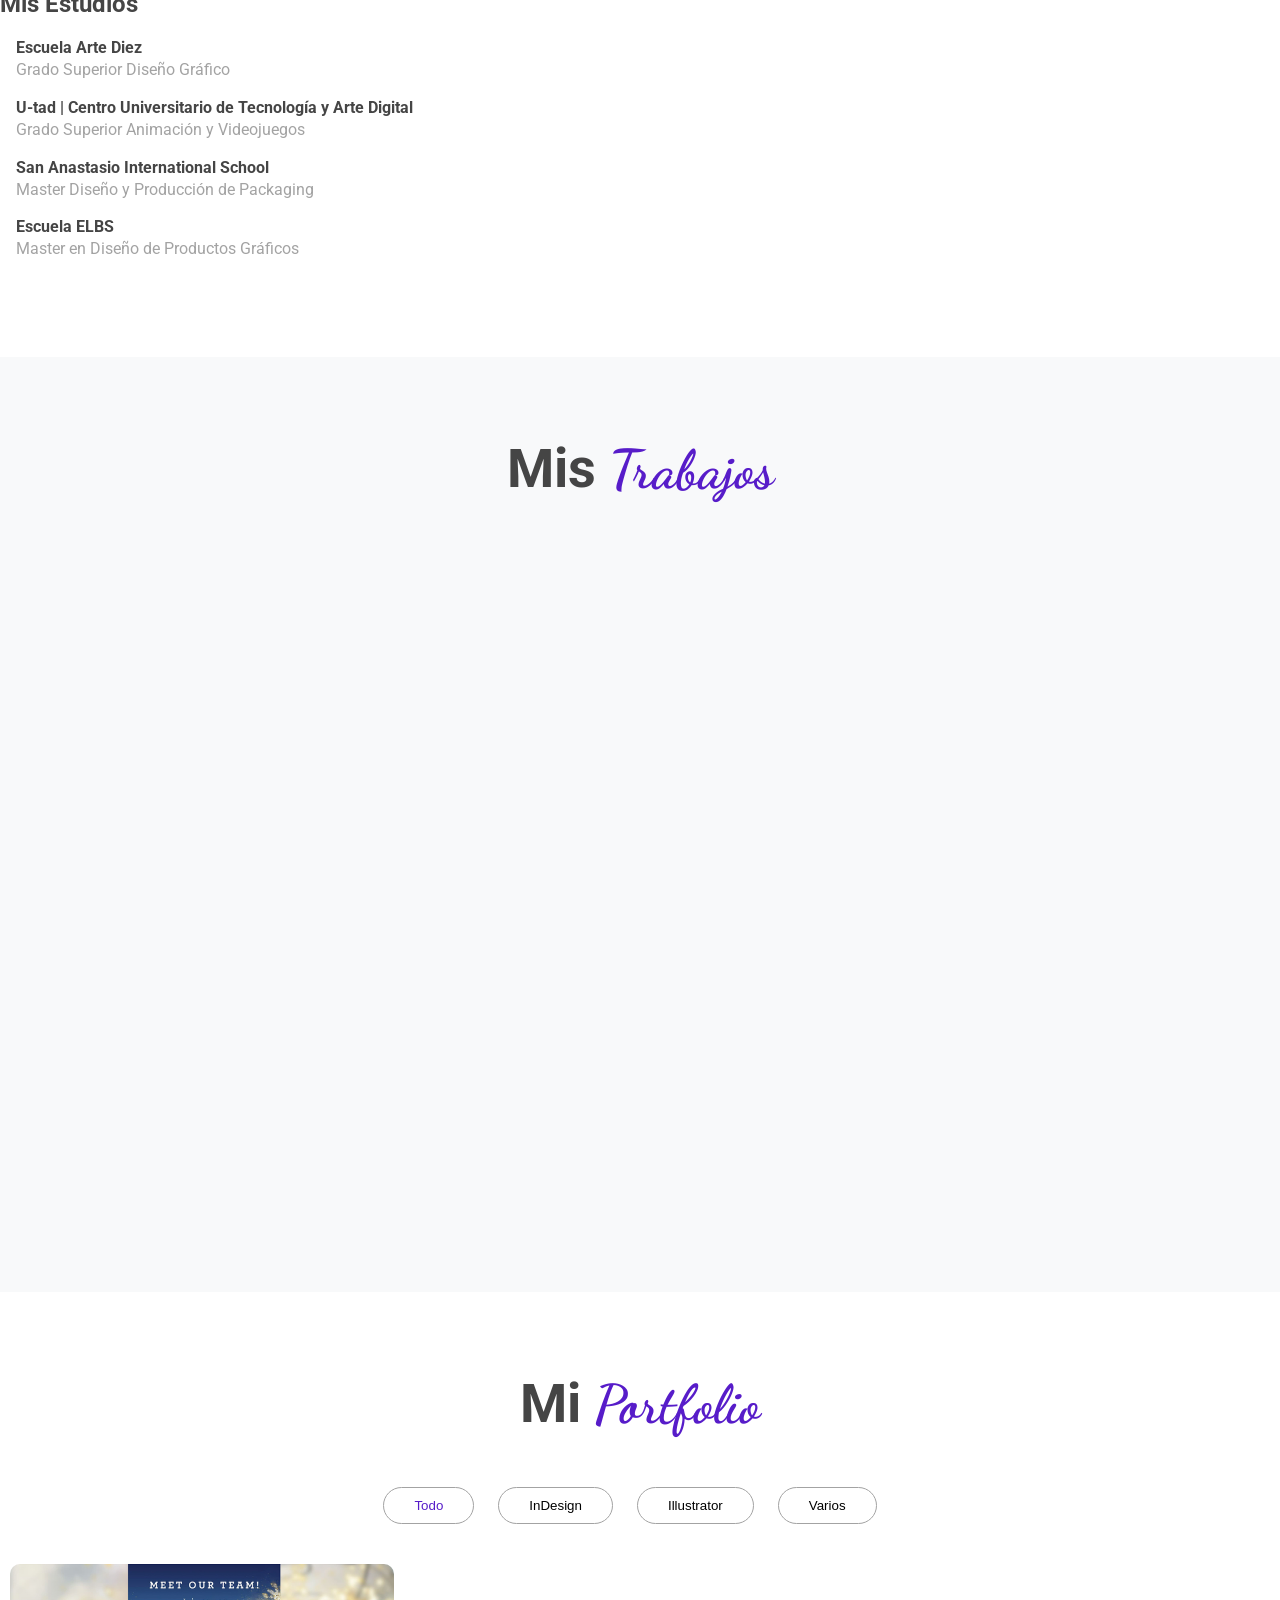
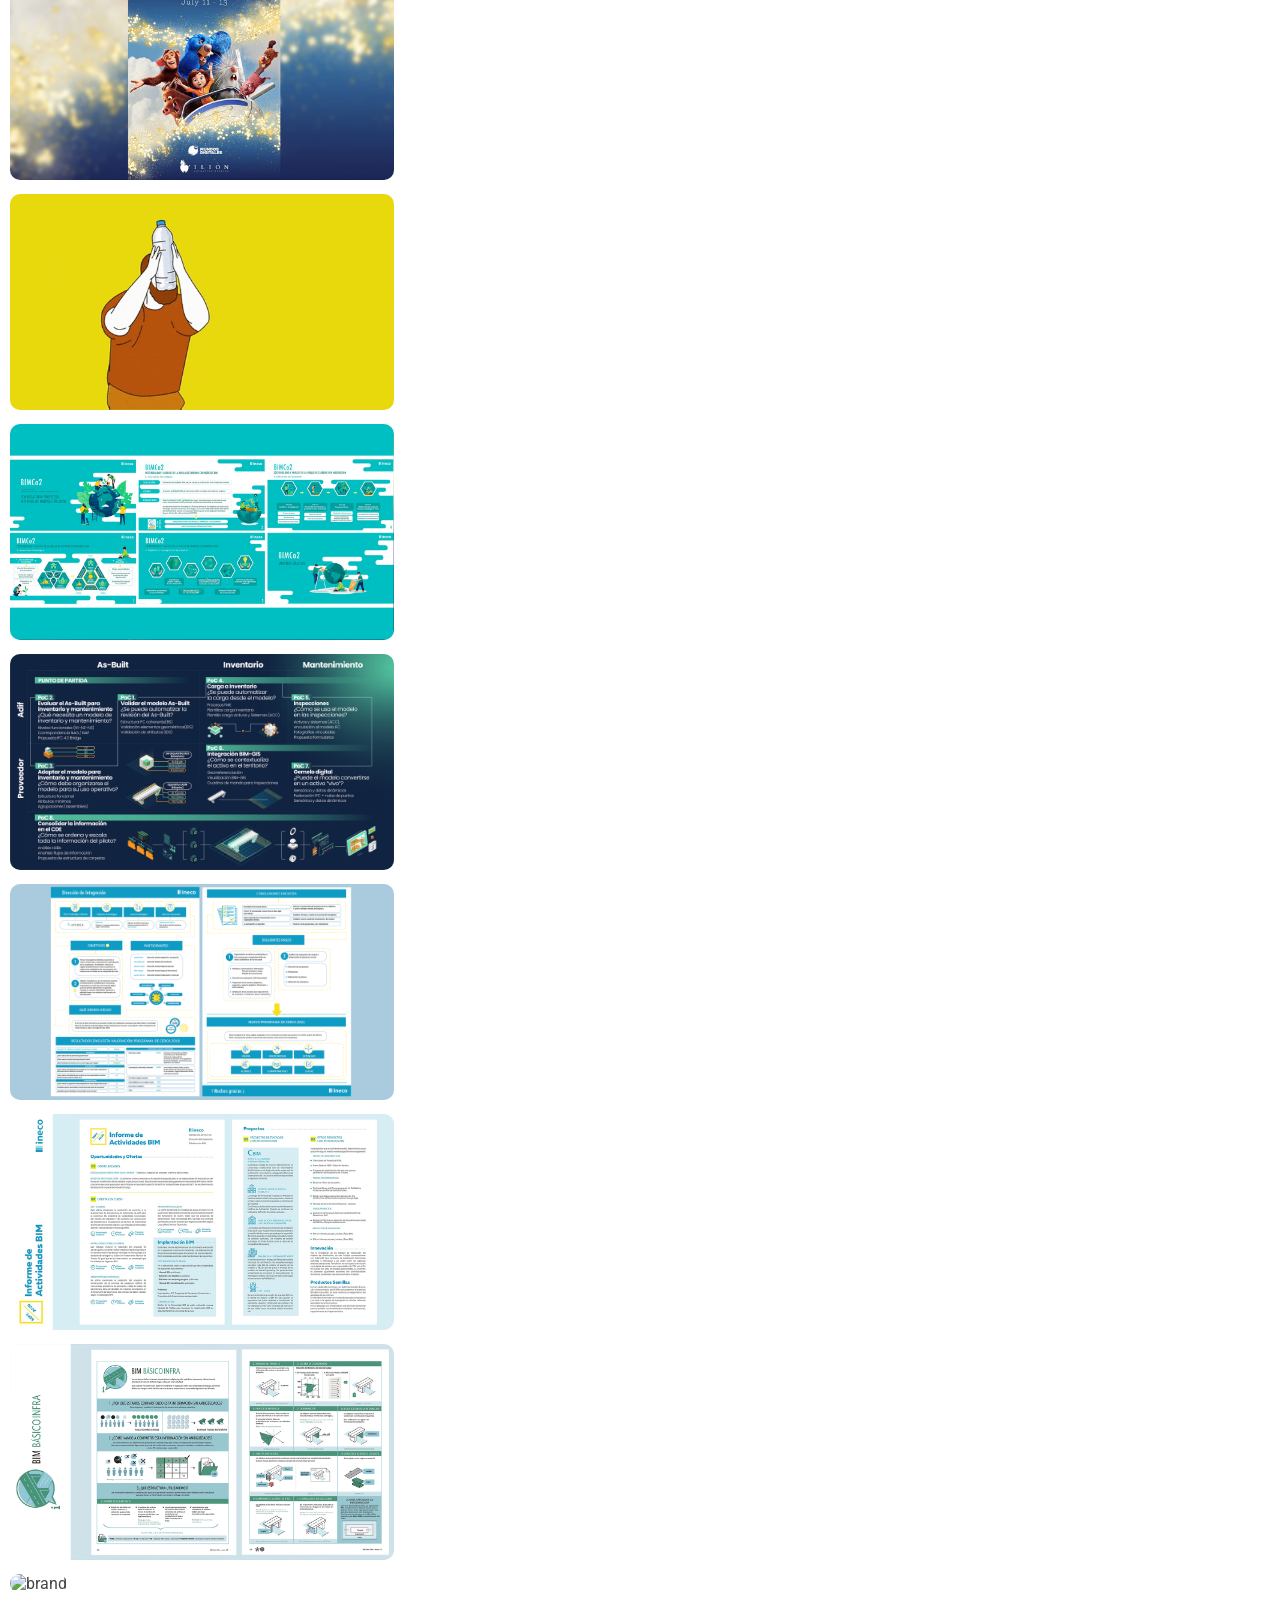
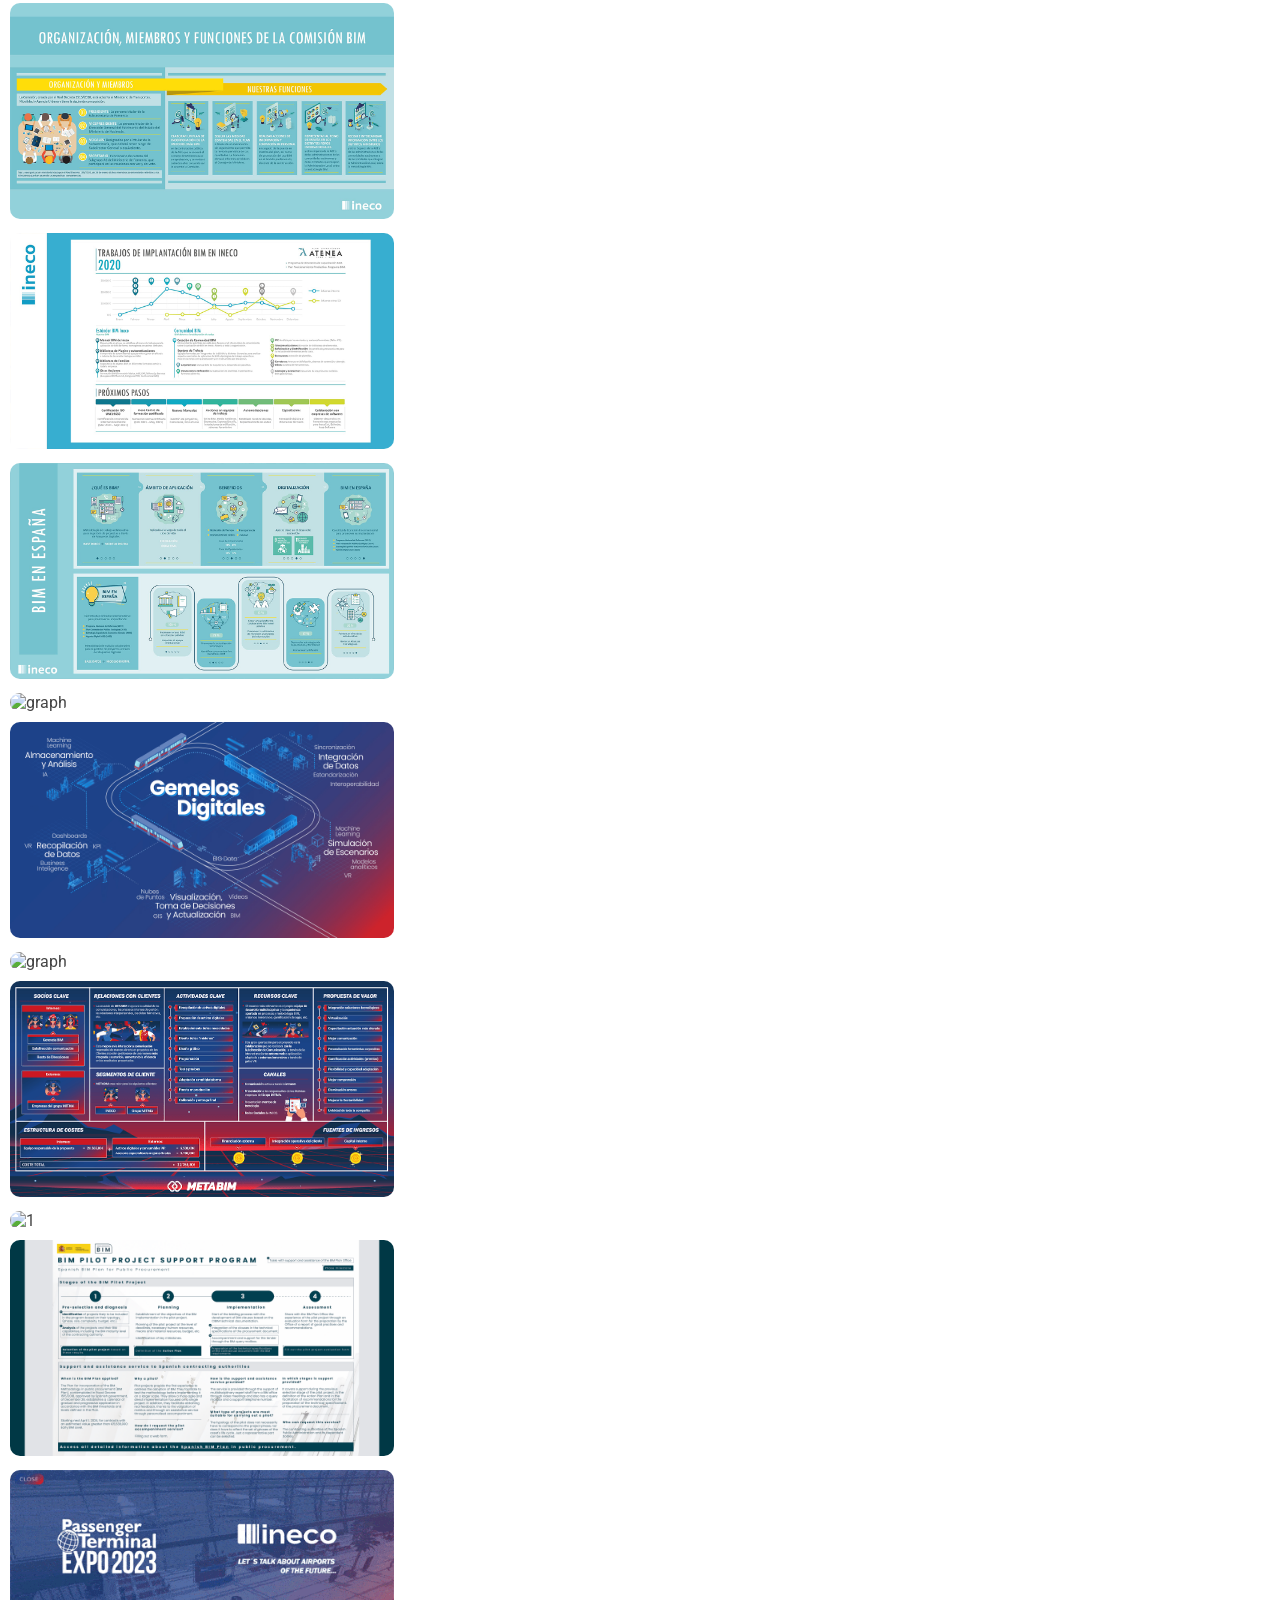
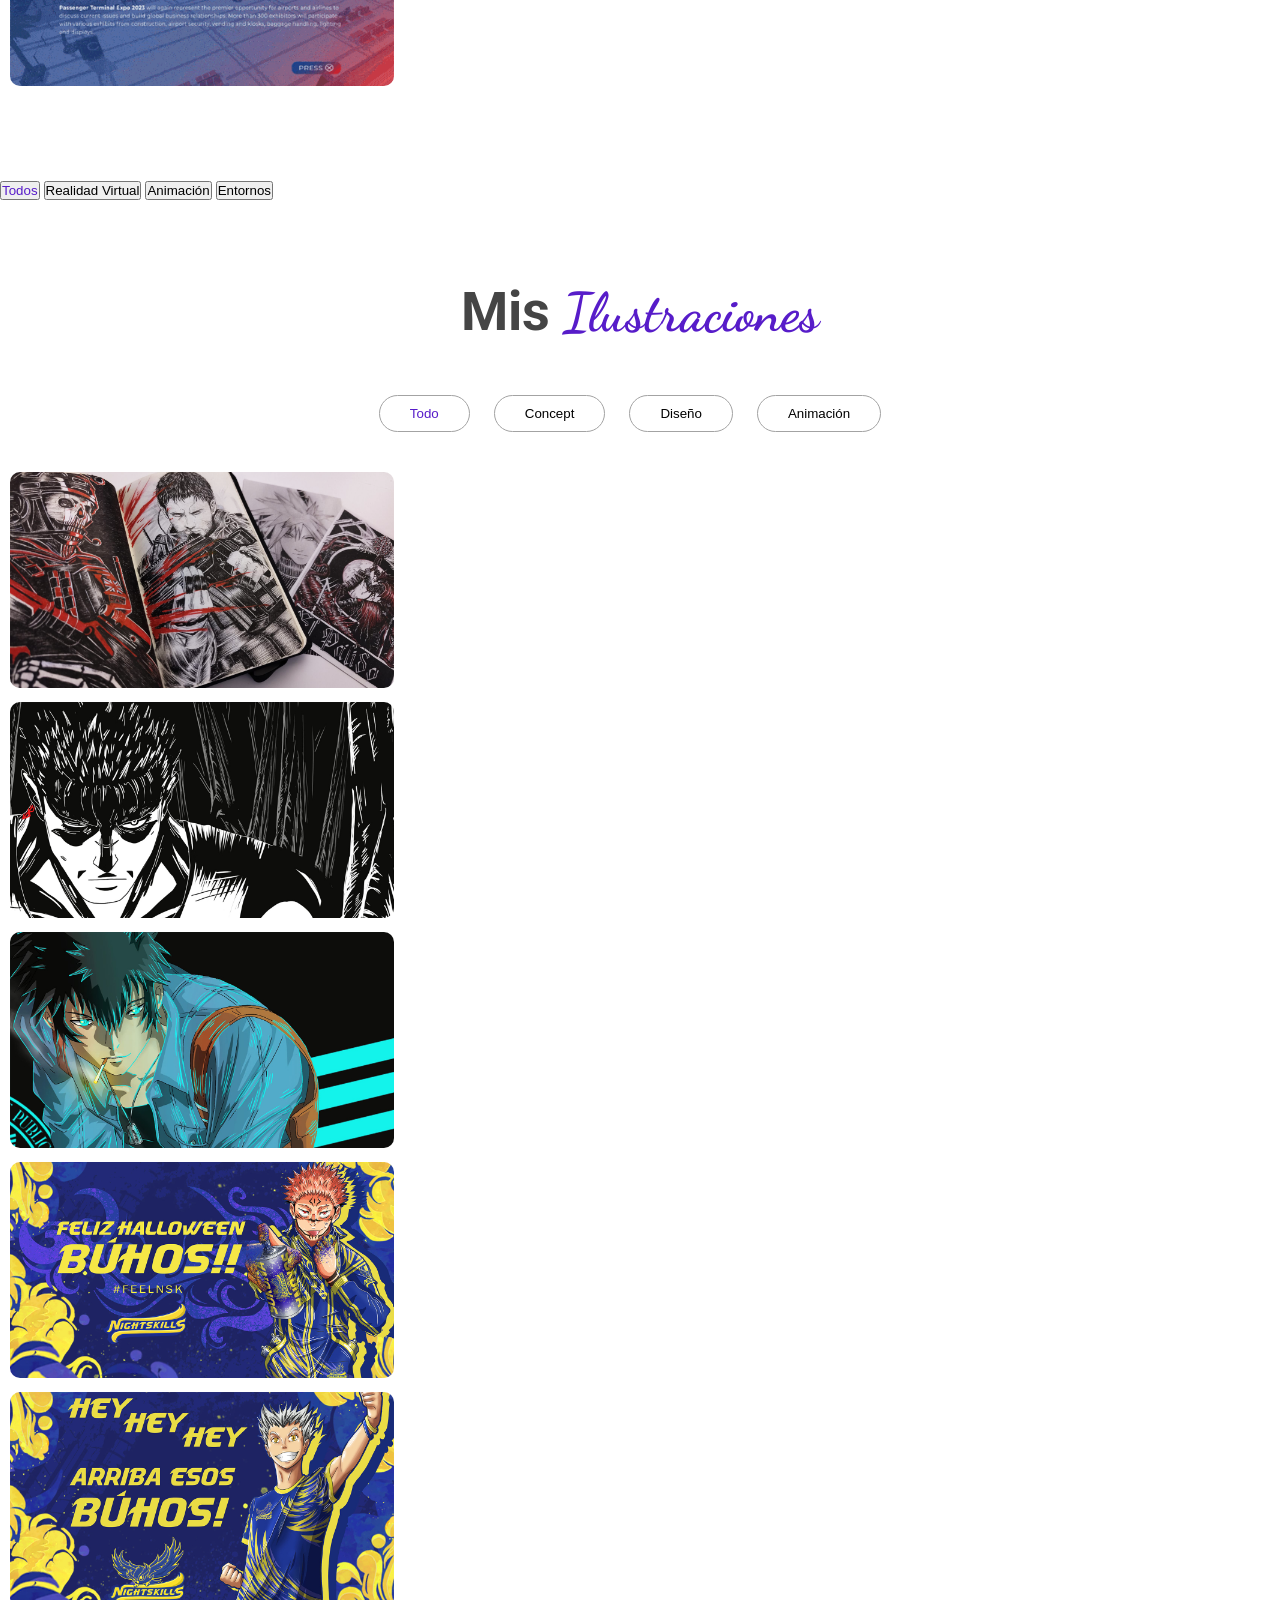
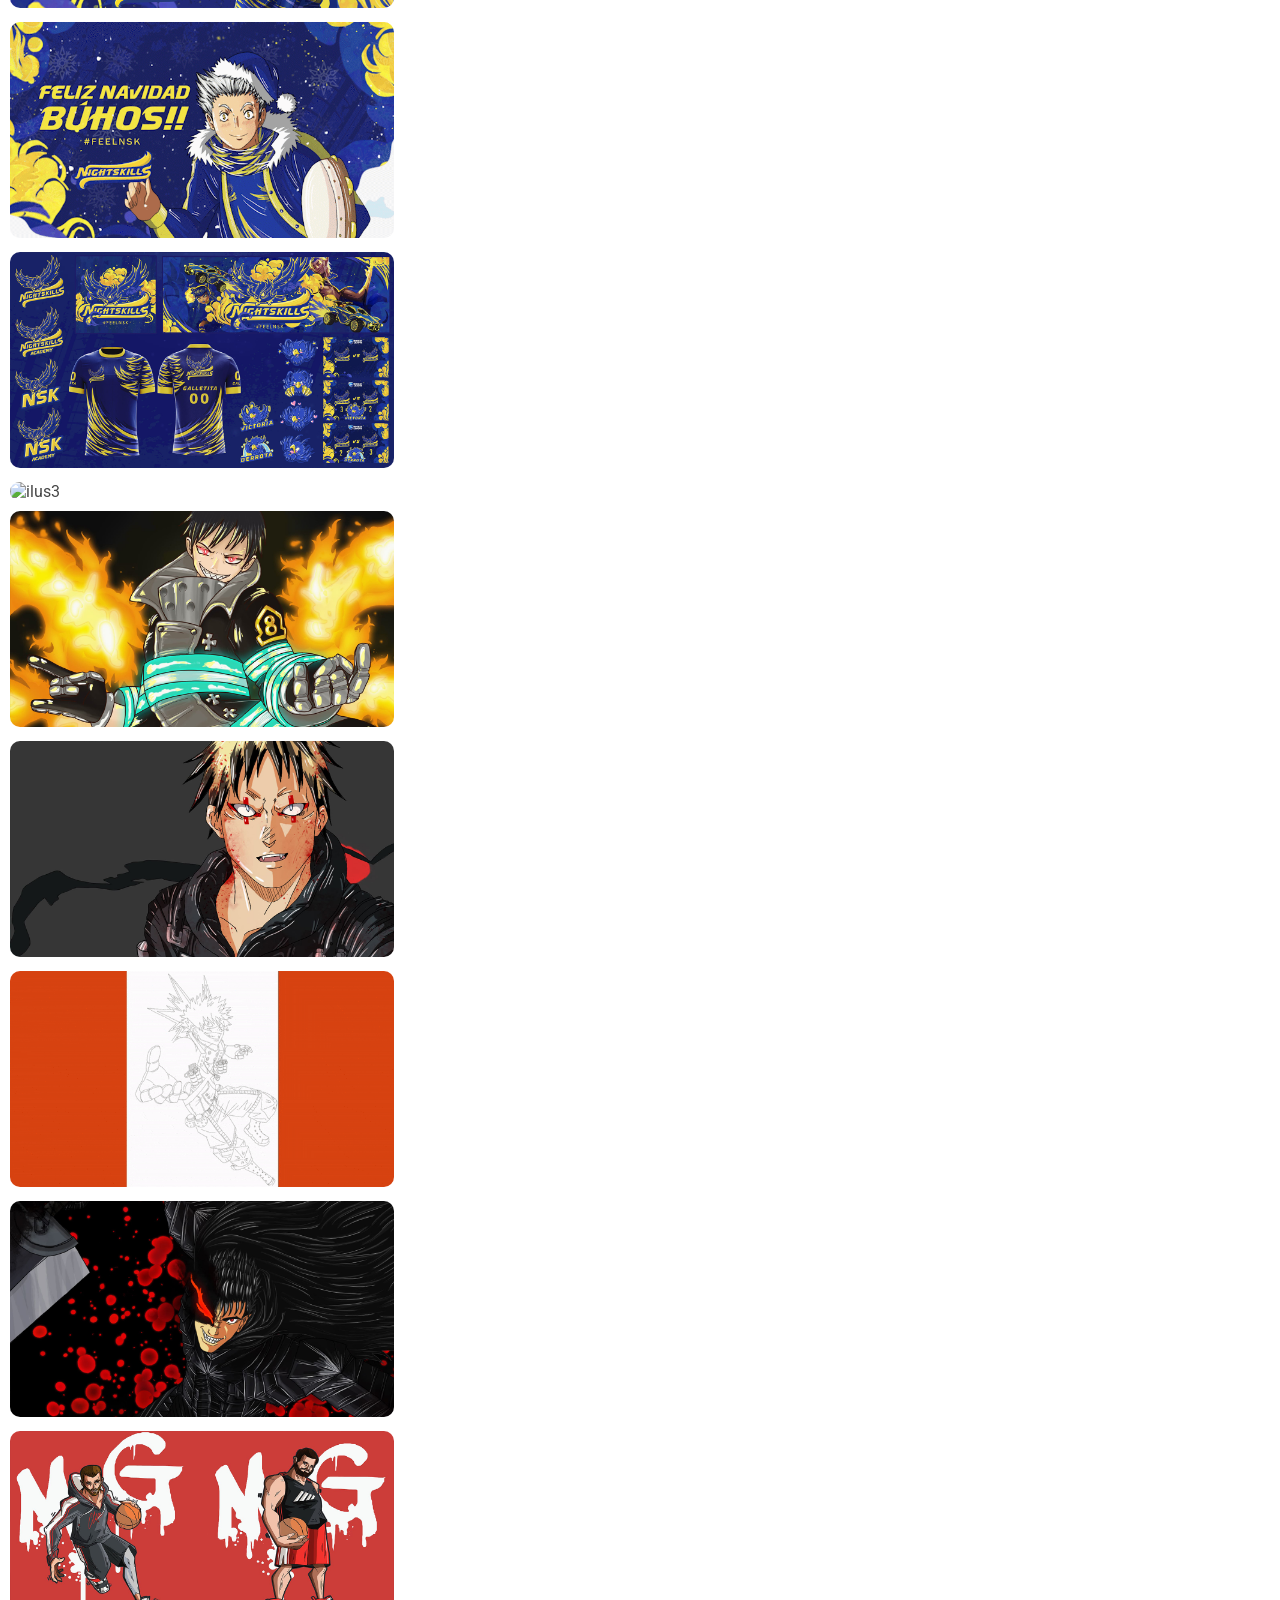
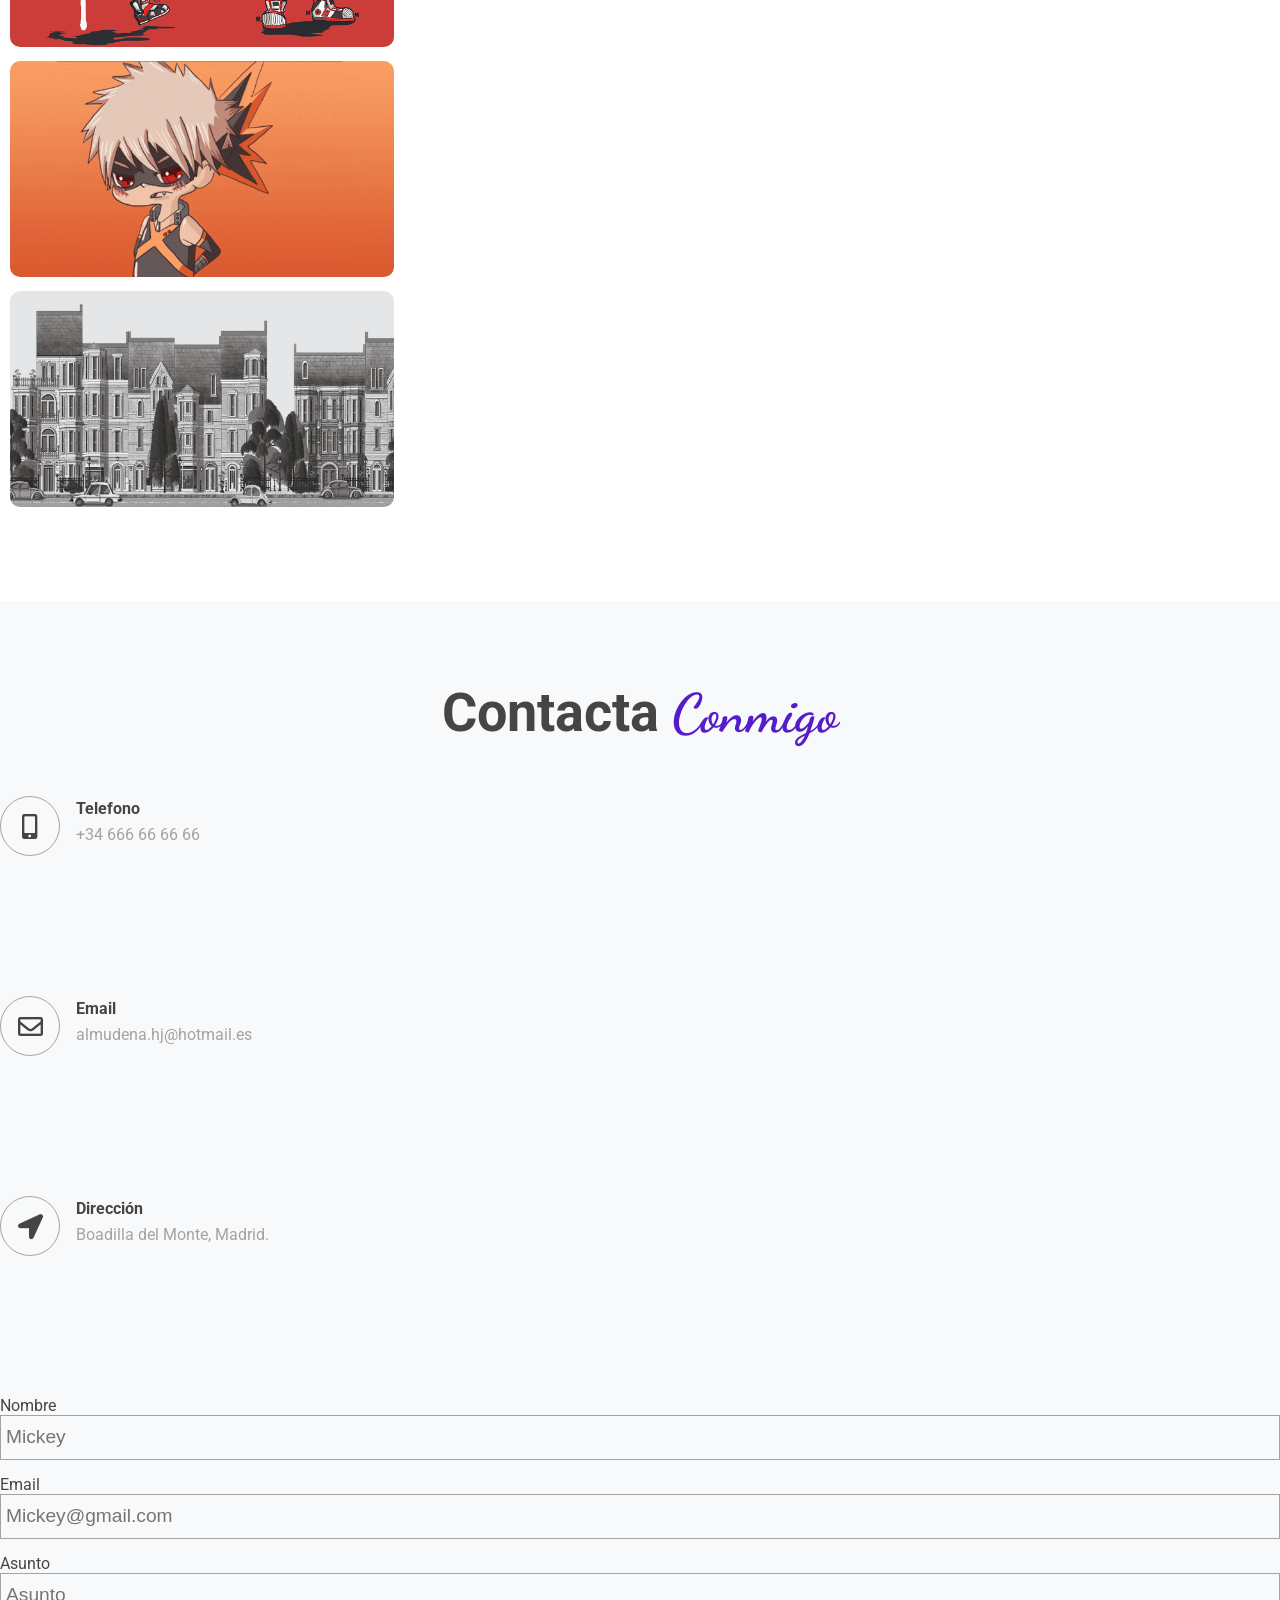
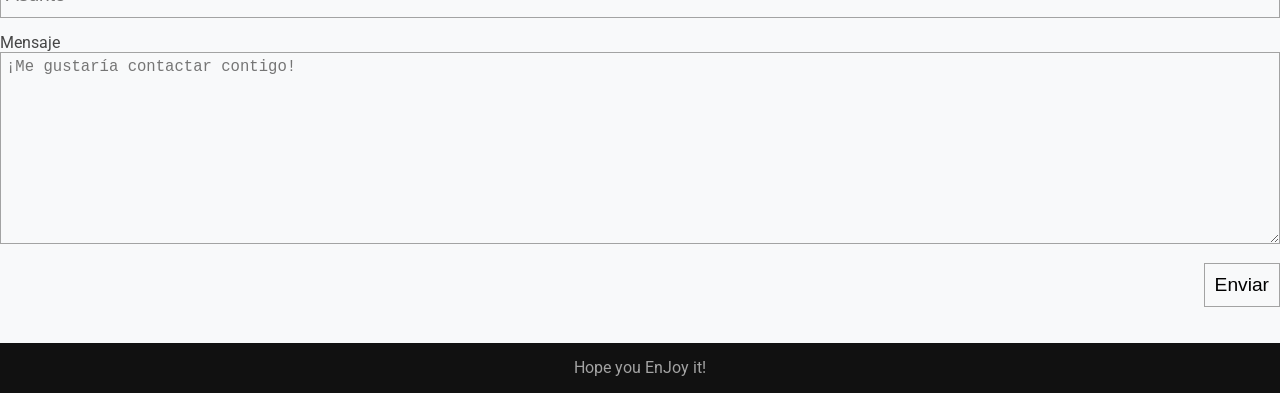
==== commit 11ca31b7: "Update index.html" ====
--- a/index.html
+++ b/index.html
@@ -787,26 +787,27 @@
 
 	<!--------------------------------------VIDEOS SECTION-------------------------------------->
 
-	<!---------
-
-	<section id="services1">
+	
+
+	<!---------<section id="services1">
 		<div class="container">
 			<div class="section-title">
 				<h1>
 					Mis <span class="accent-text">Videos</span>
 				</h1>
 			</div>
-
+	
+<!---------
 			<div id="filter-btnV" class="button-group">
 				<ul>
-					<!--Buttons for the image filter-->
+			<!---------		<!--Buttons for the image filter-->
 					<!--data-filter="What ever you want your image to be filter by"-->
 					<li><button class="button is-checked" data-filter="*">Todos</button></li>
 					<li><button class="button" data-filter=".1">Realidad Virtual</button></li>
 					<li><button class="button" data-filter=".2">Animación</button></li>
 					<li><button class="button" data-filter=".3">Entornos</button></li>
 					<!--End of image filter buttonimg/ports-->
-				</ul>
+		<!---------		</ul>
 			</div>
 
 			<div class="img-grid gridVideos">
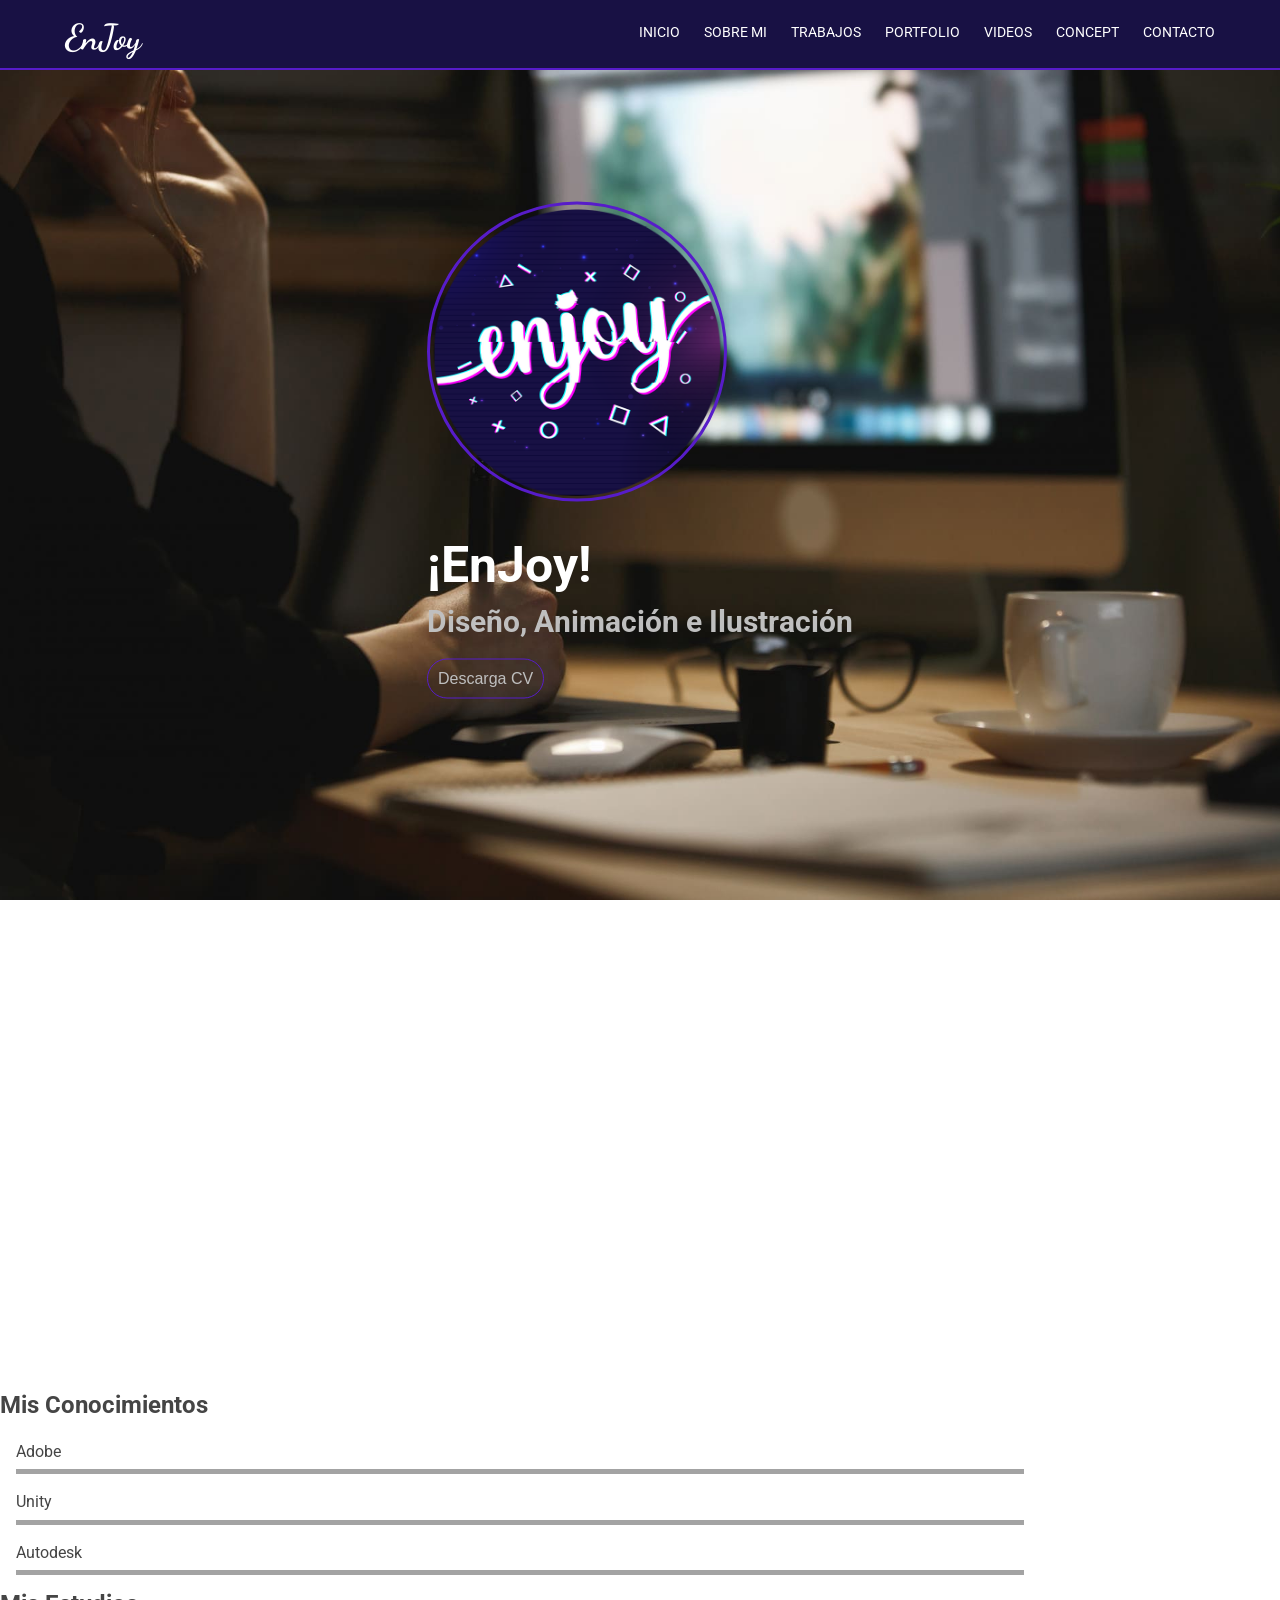
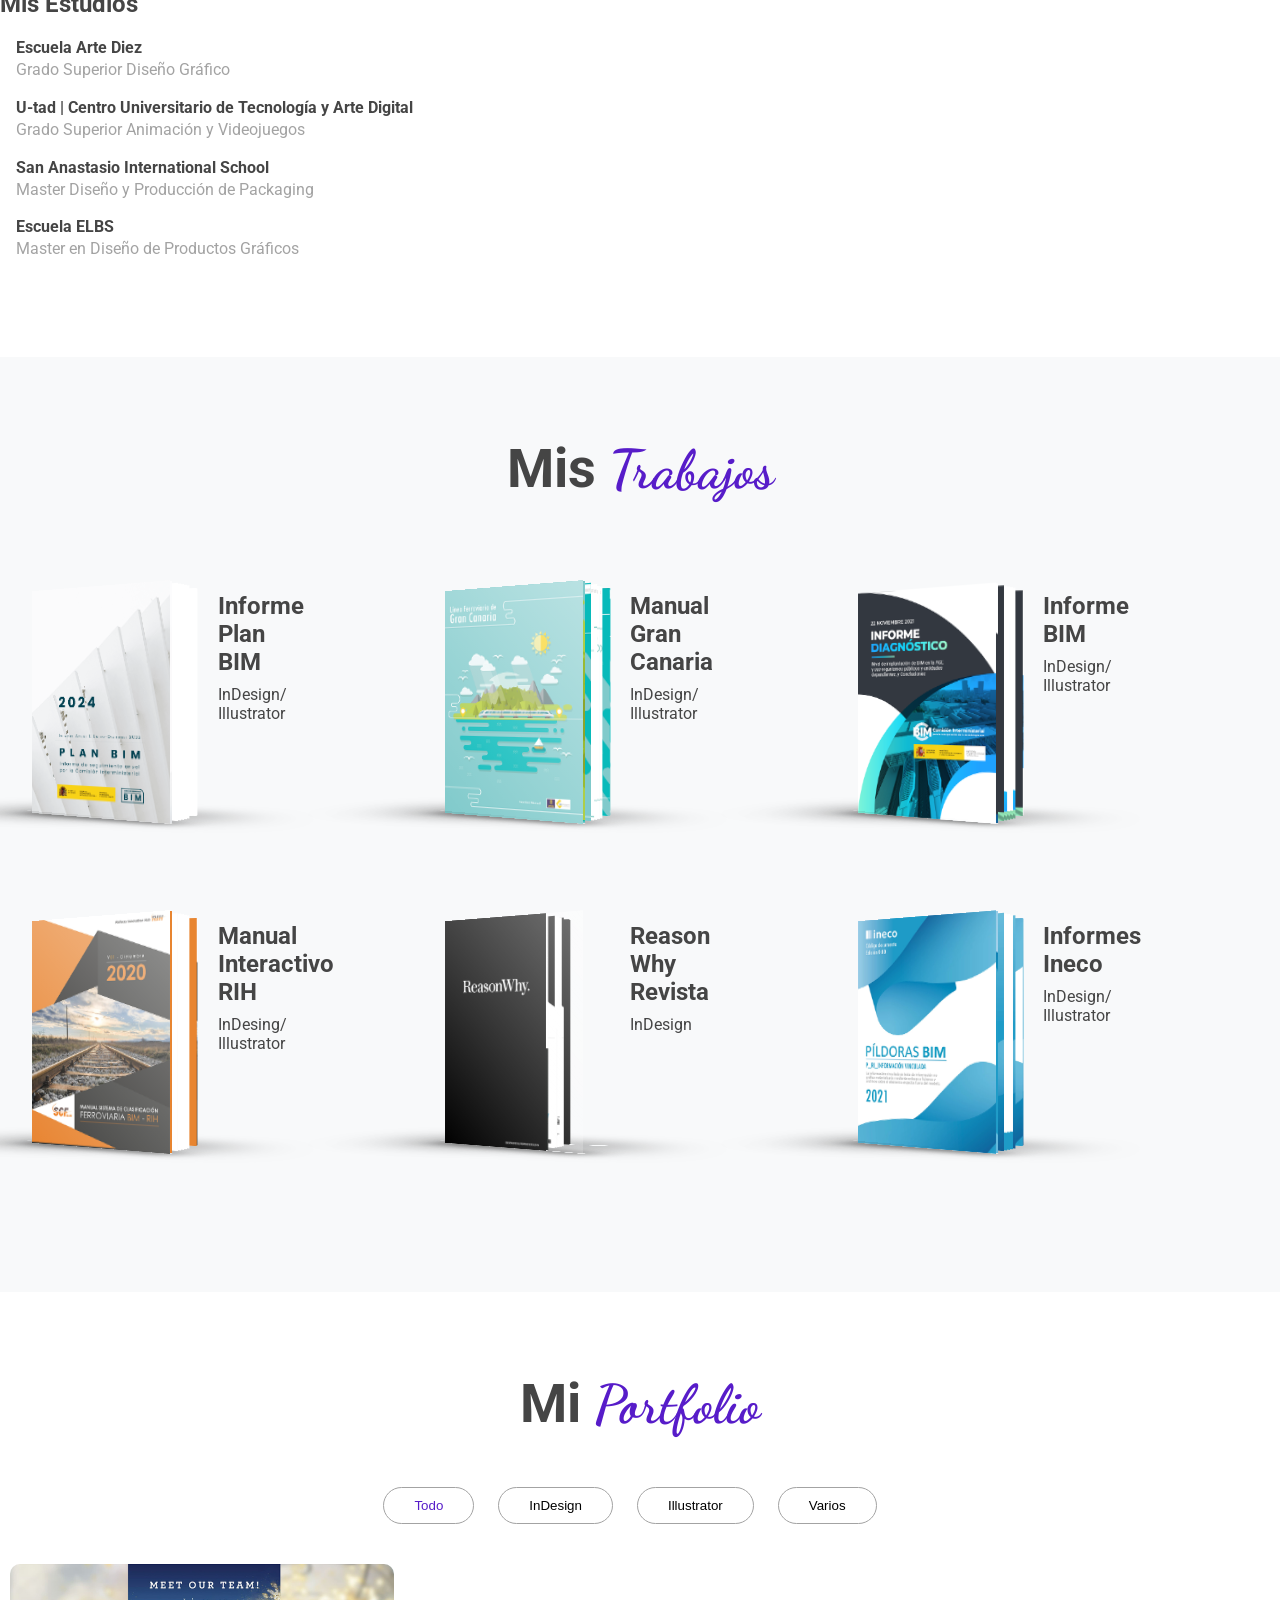
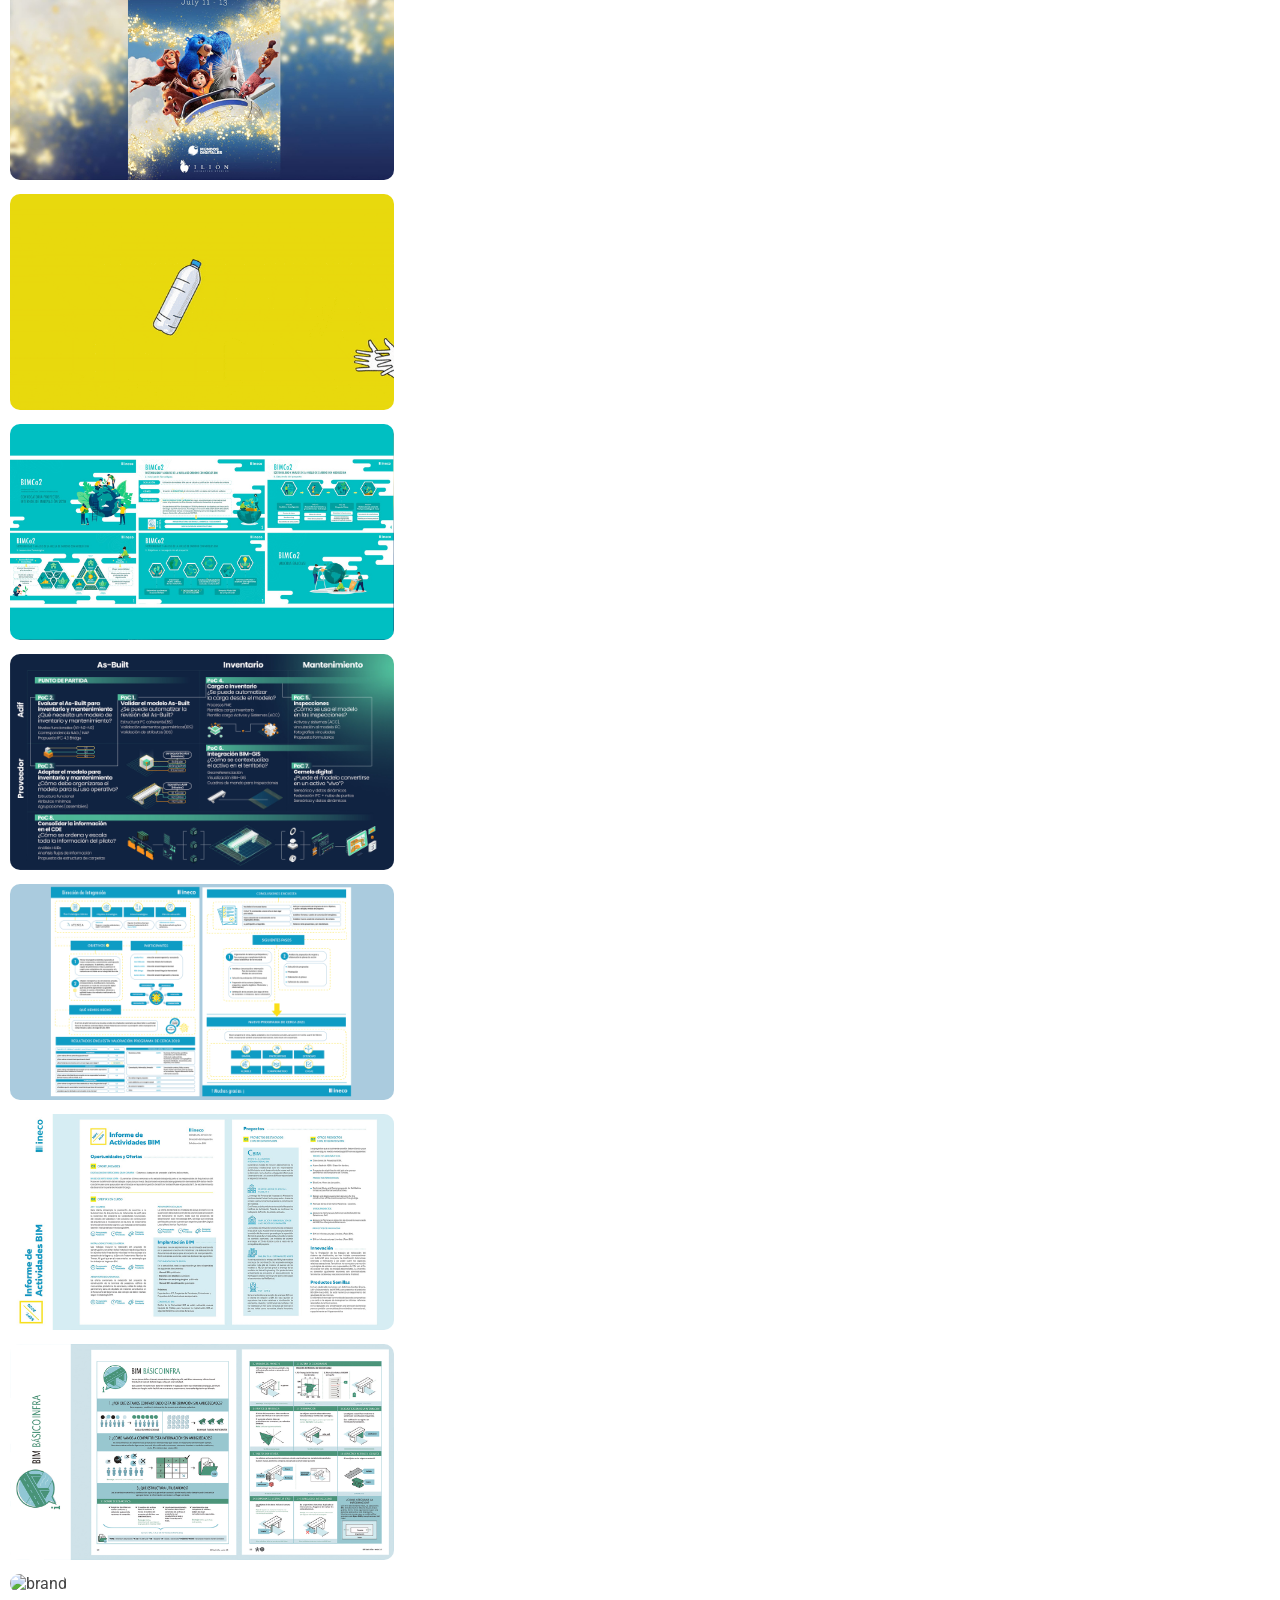
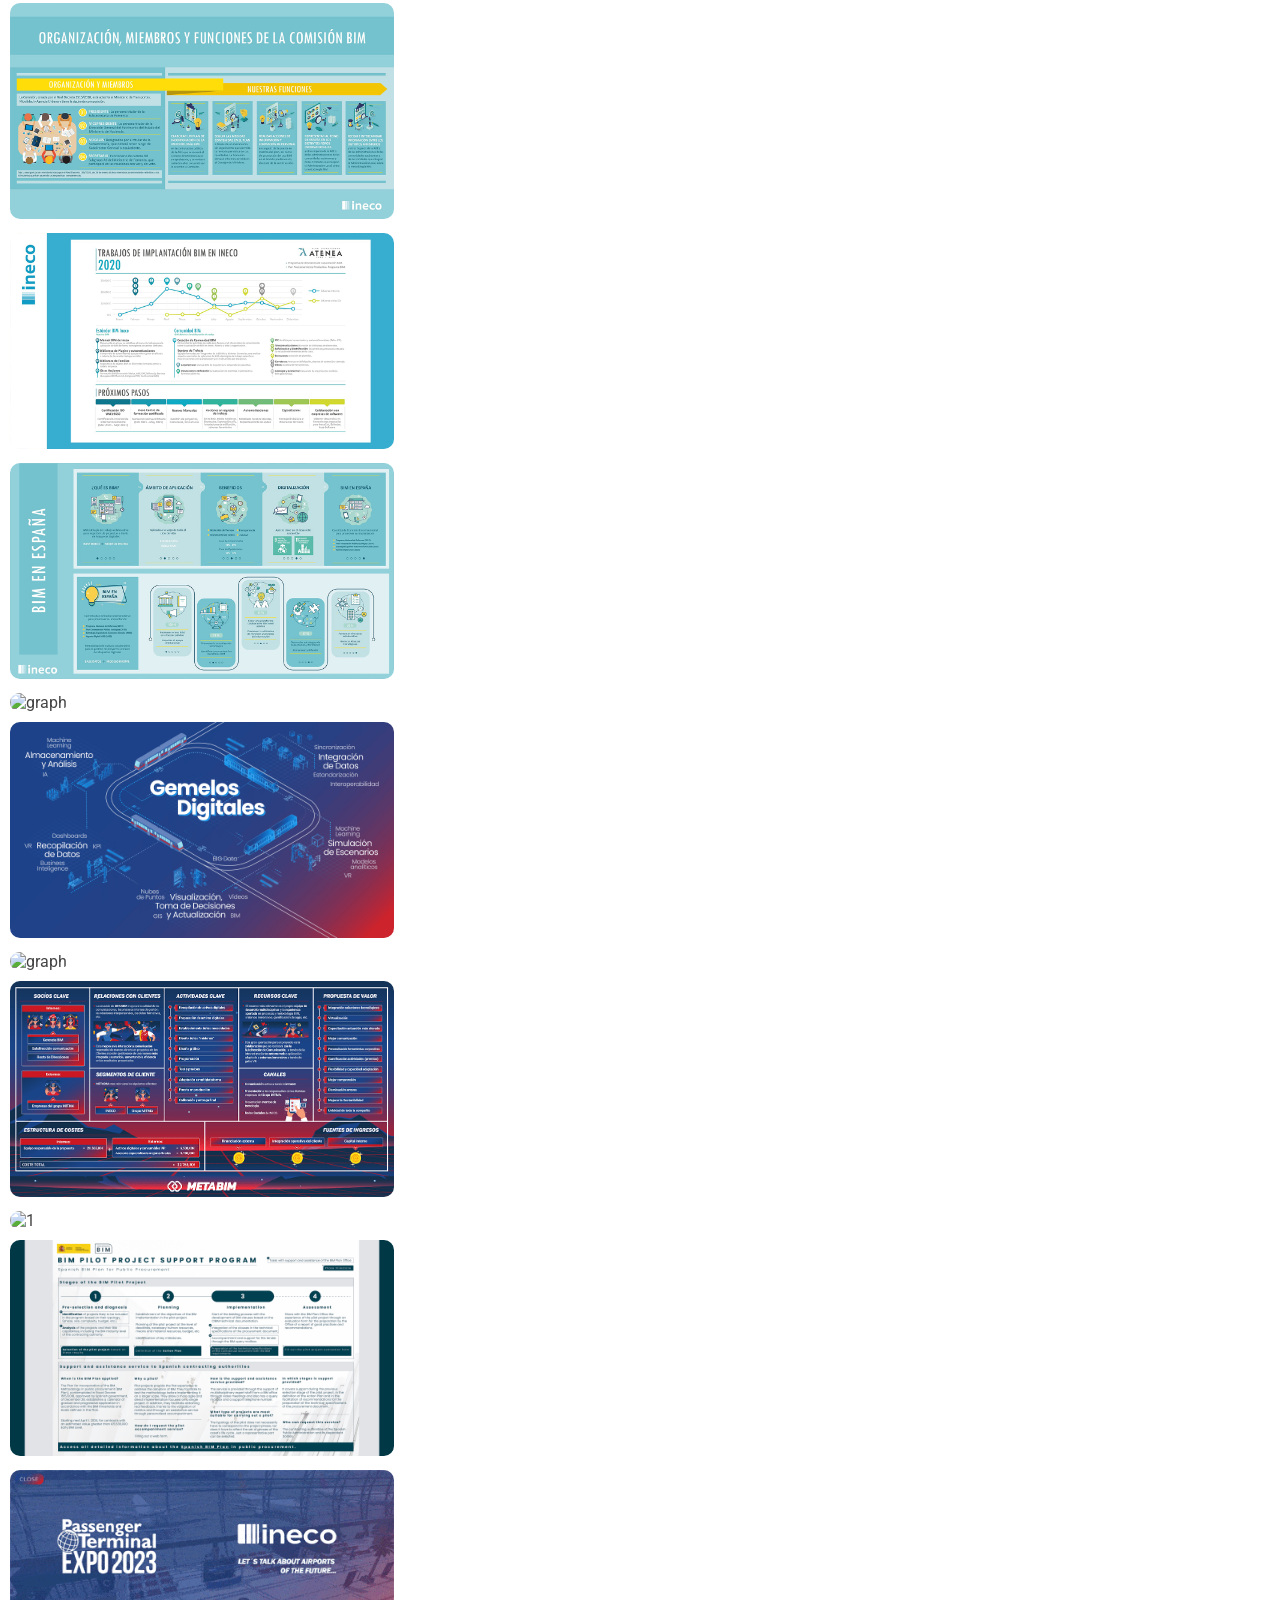
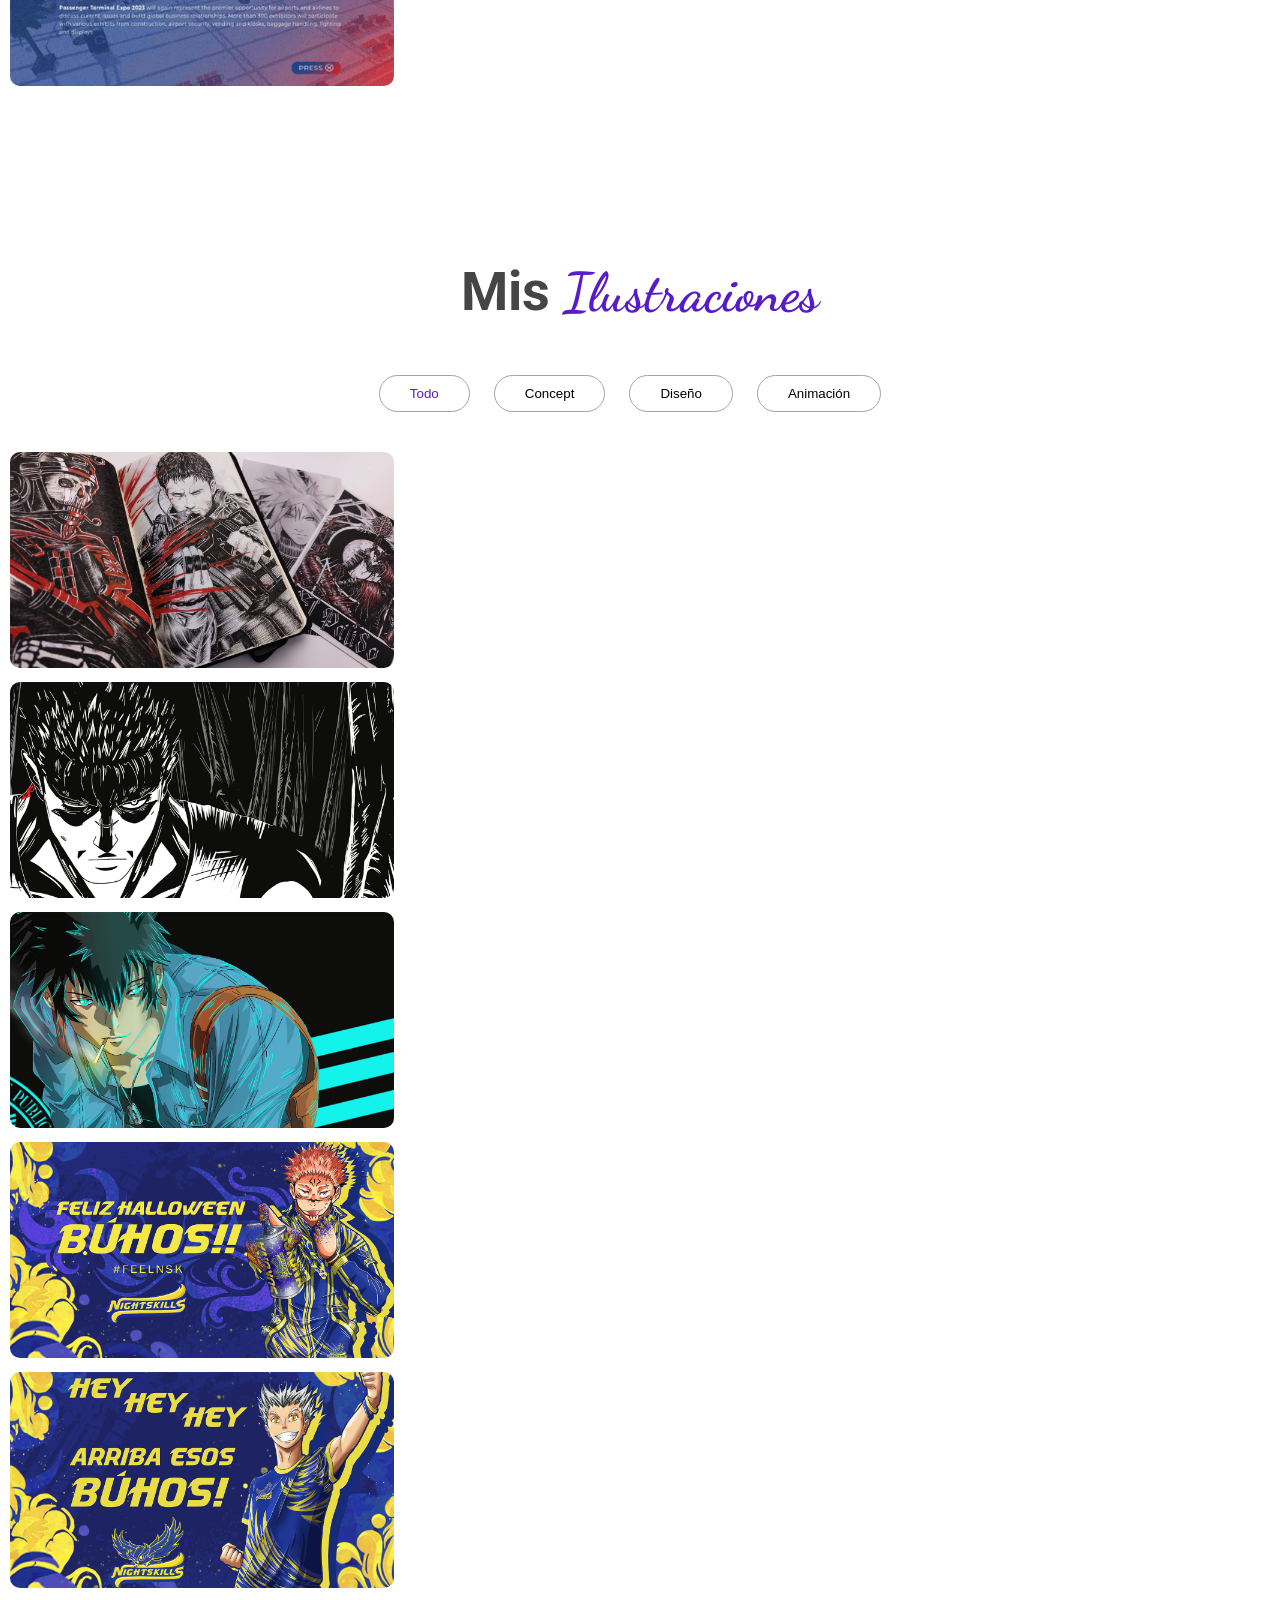
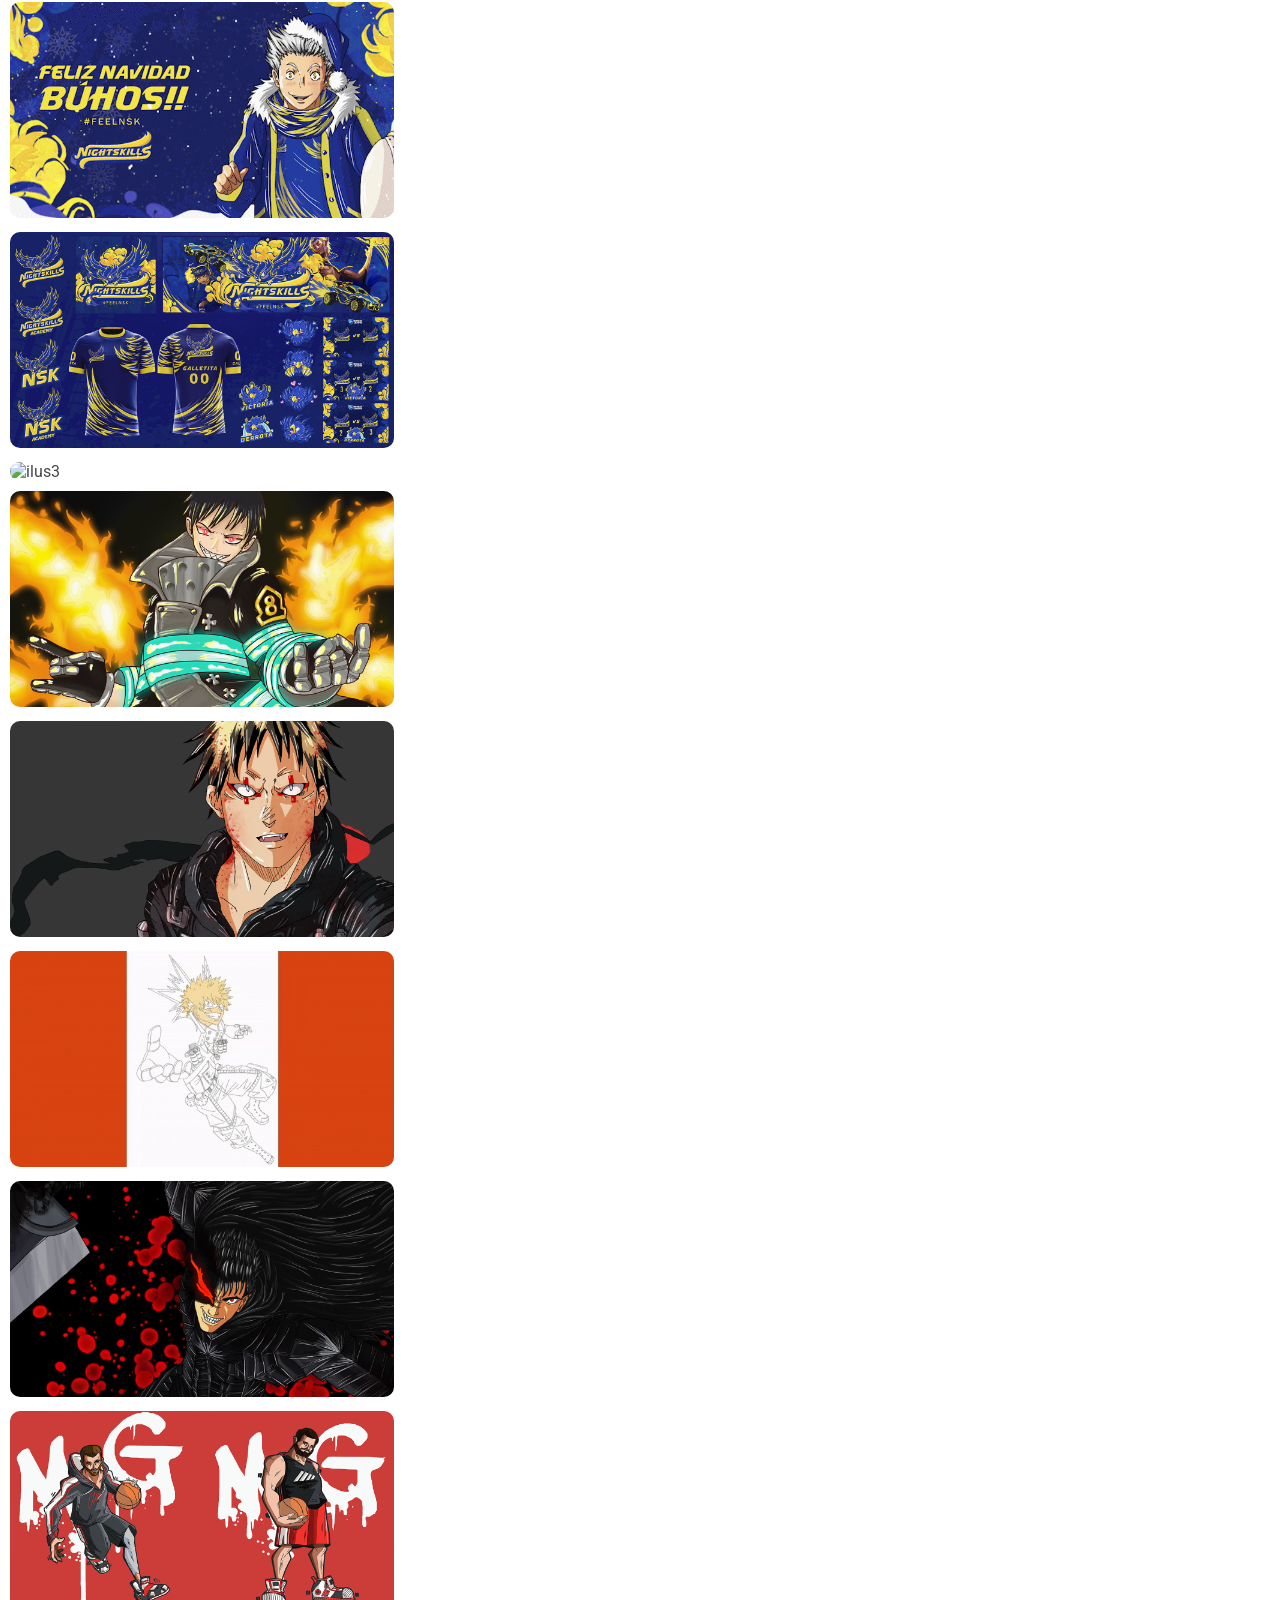
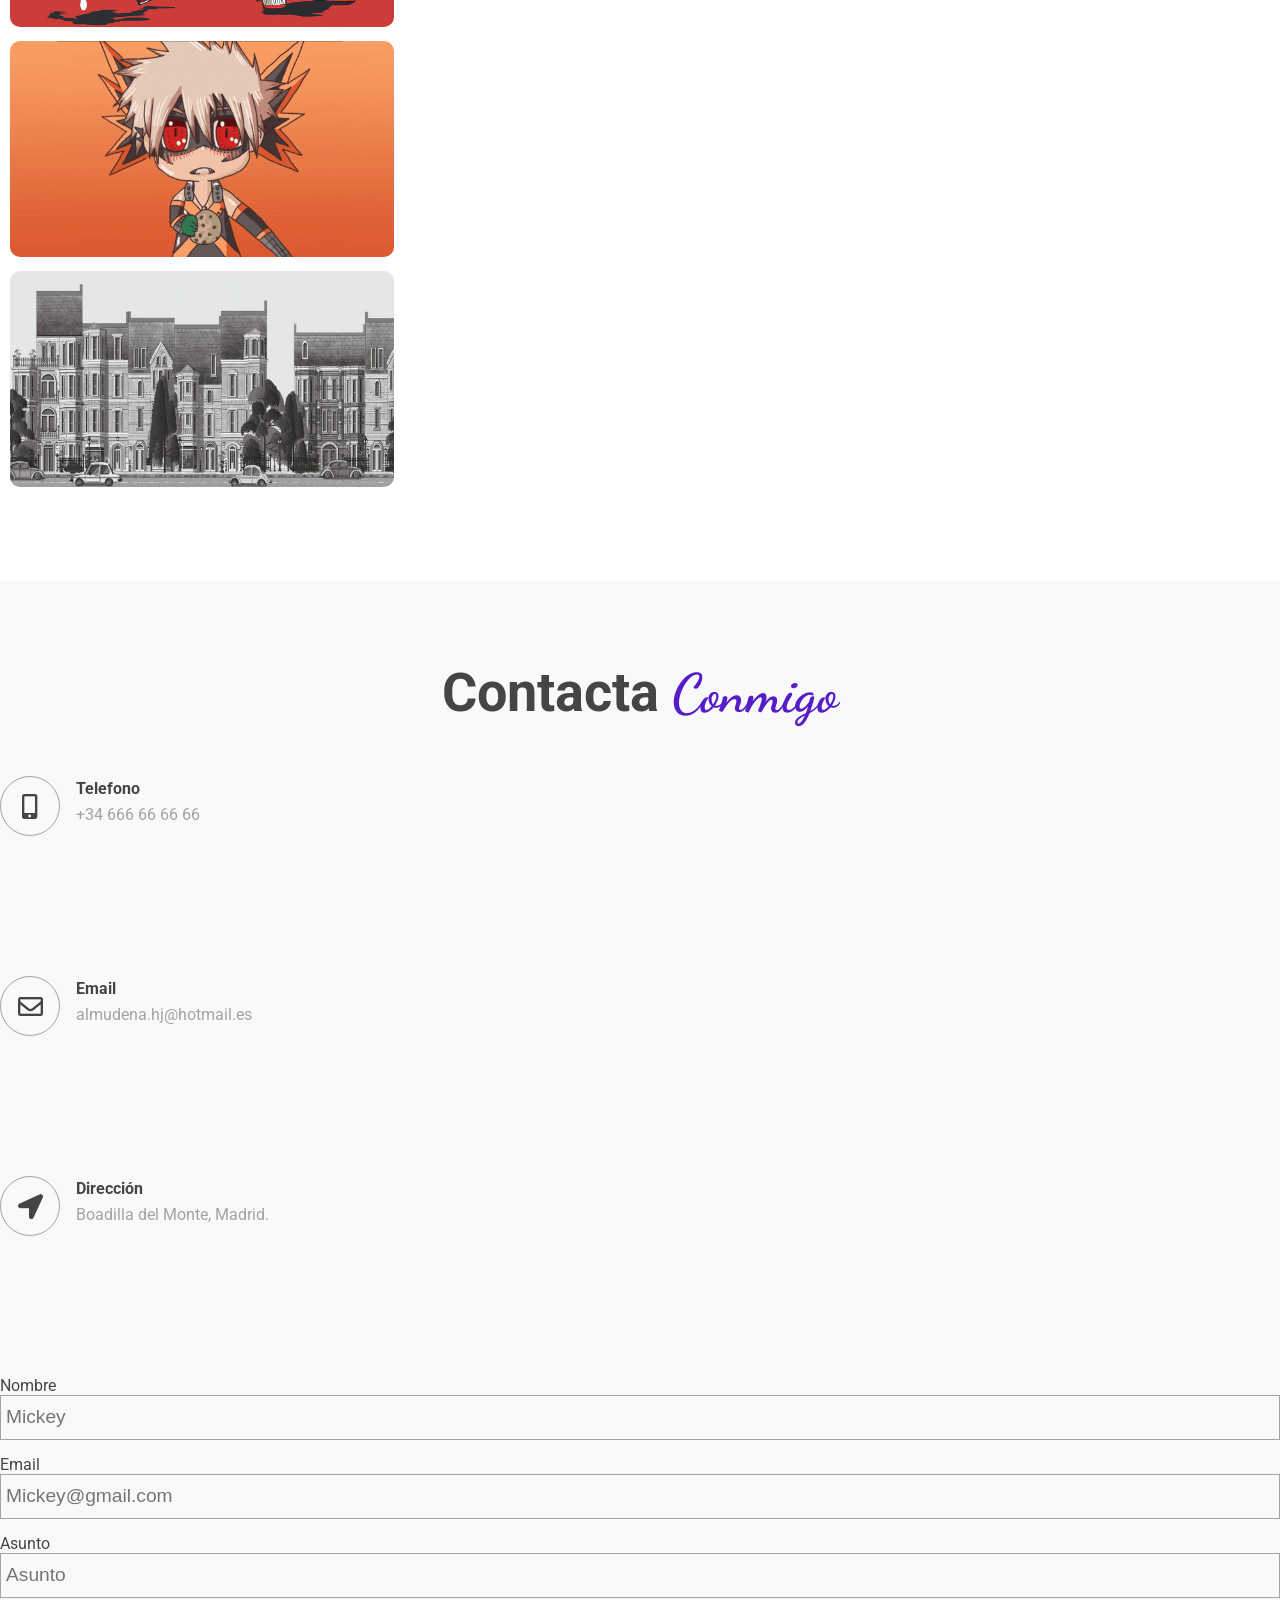
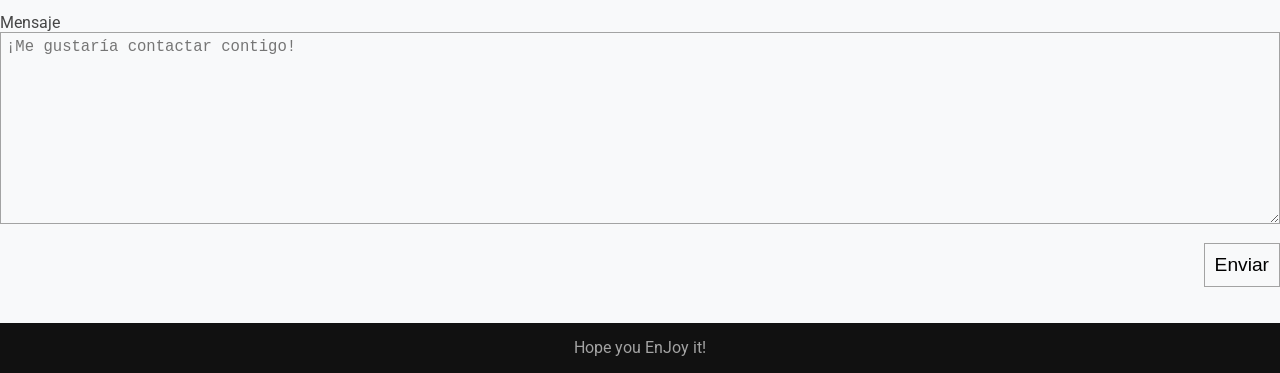
==== commit 3e2d0600: "Update index.html" ====
--- a/index.html
+++ b/index.html
@@ -802,7 +802,7 @@
 				<ul>
 			<!---------		<!--Buttons for the image filter-->
 					<!--data-filter="What ever you want your image to be filter by"-->
-					<li><button class="button is-checked" data-filter="*">Todos</button></li>
+				<!---------		<li><button class="button is-checked" data-filter="*">Todos</button></li>
 					<li><button class="button" data-filter=".1">Realidad Virtual</button></li>
 					<li><button class="button" data-filter=".2">Animación</button></li>
 					<li><button class="button" data-filter=".3">Entornos</button></li>
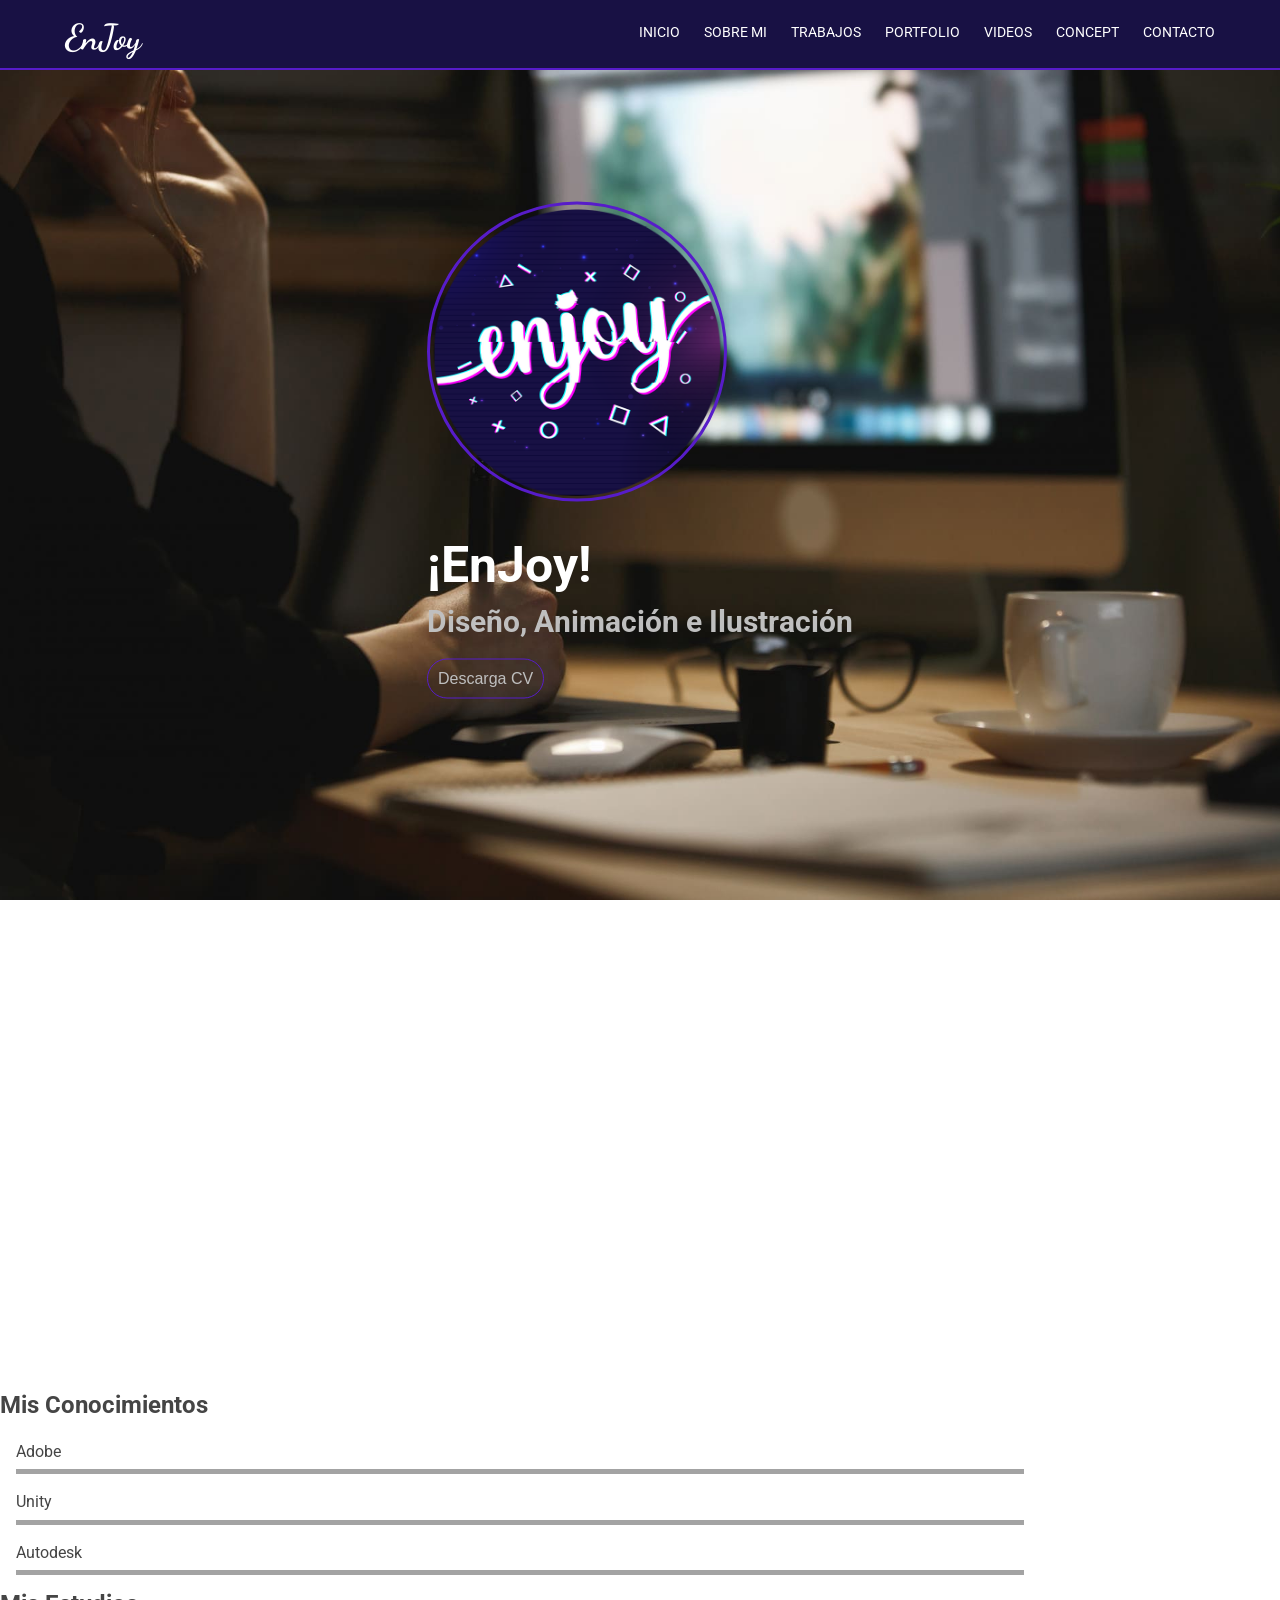
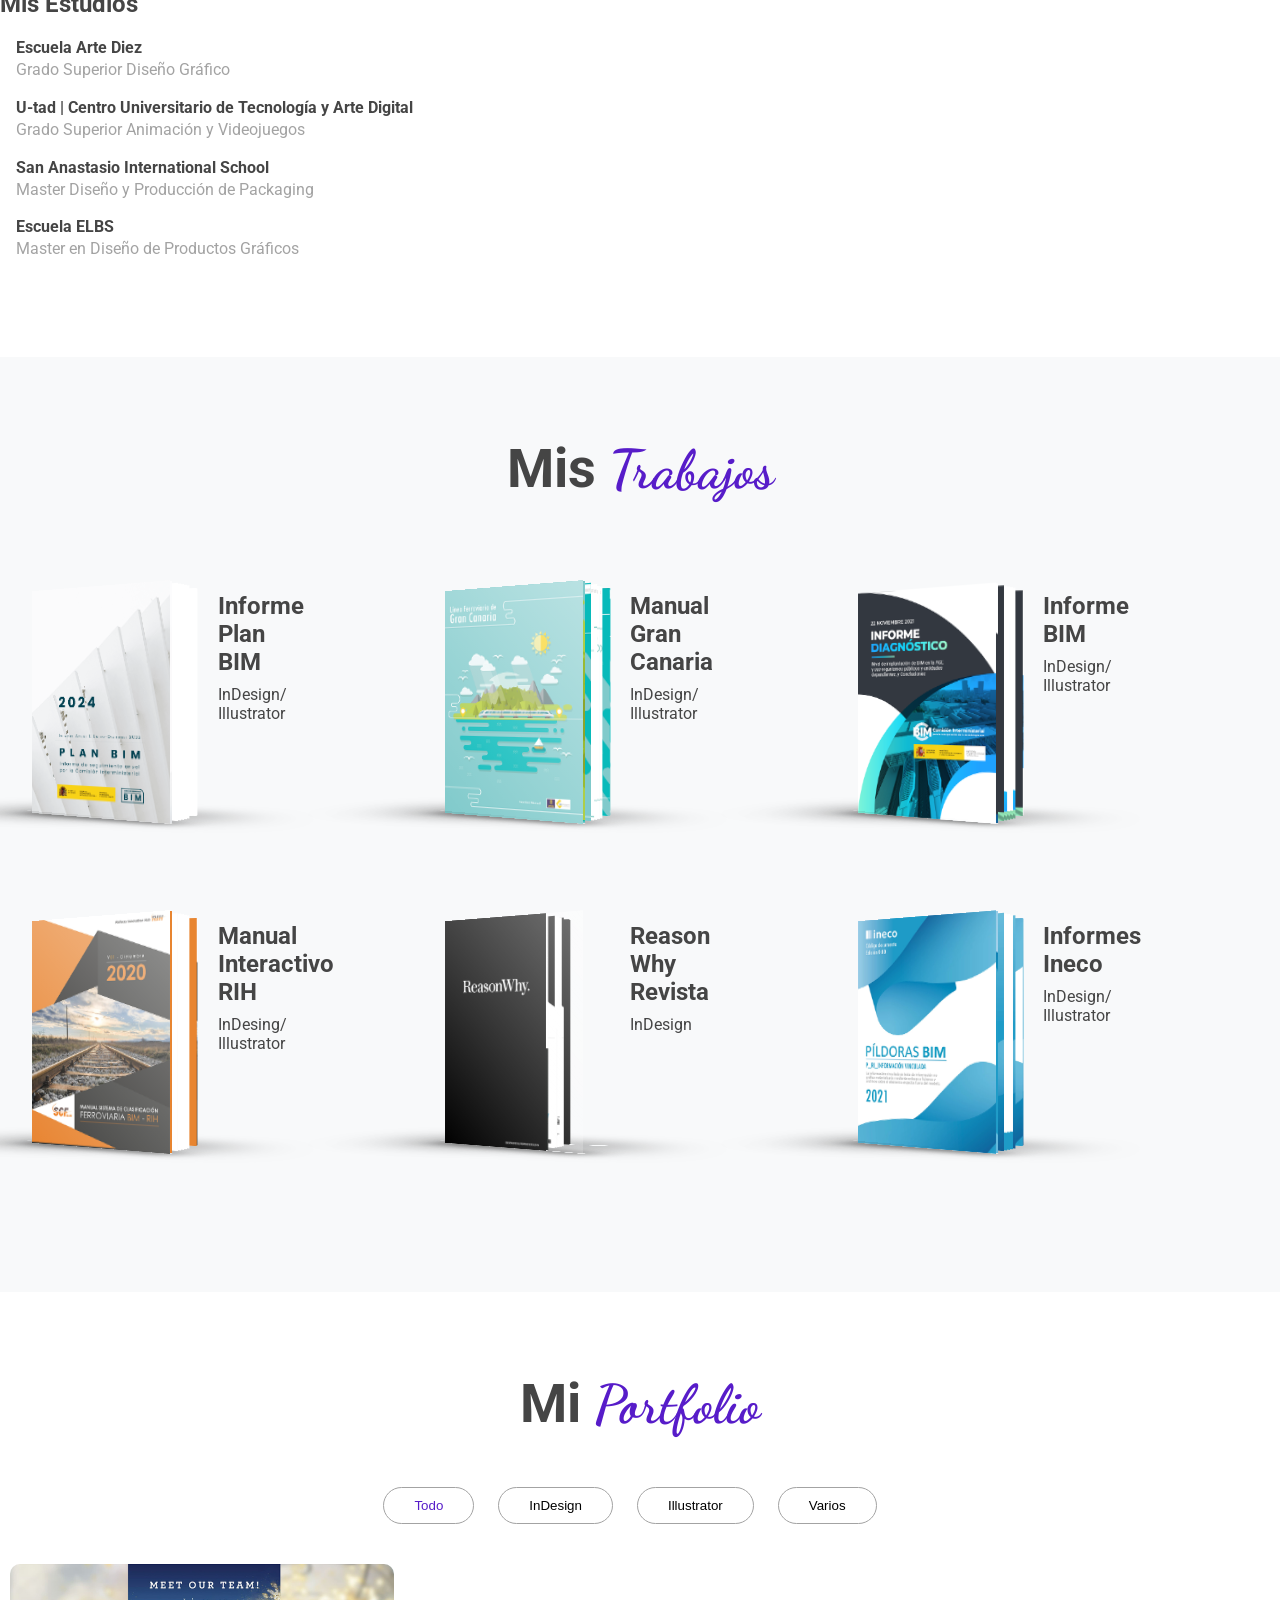
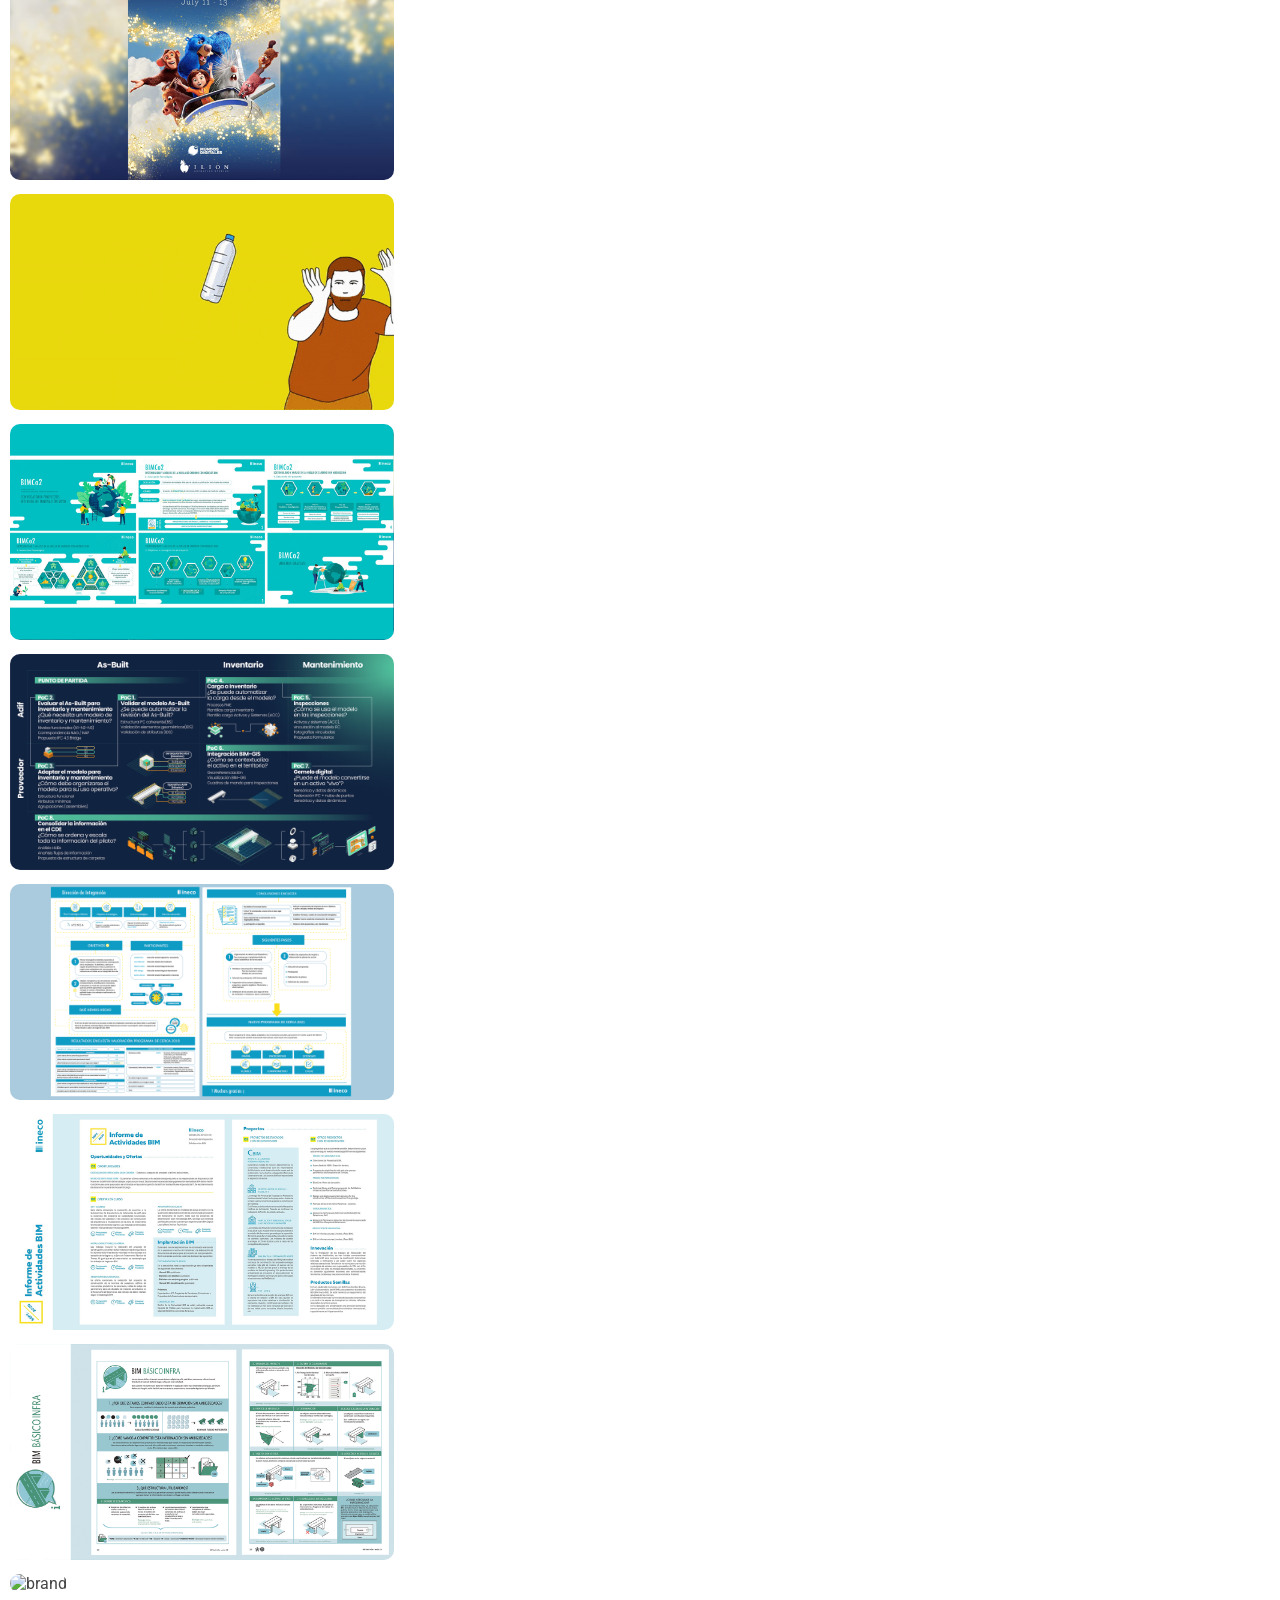
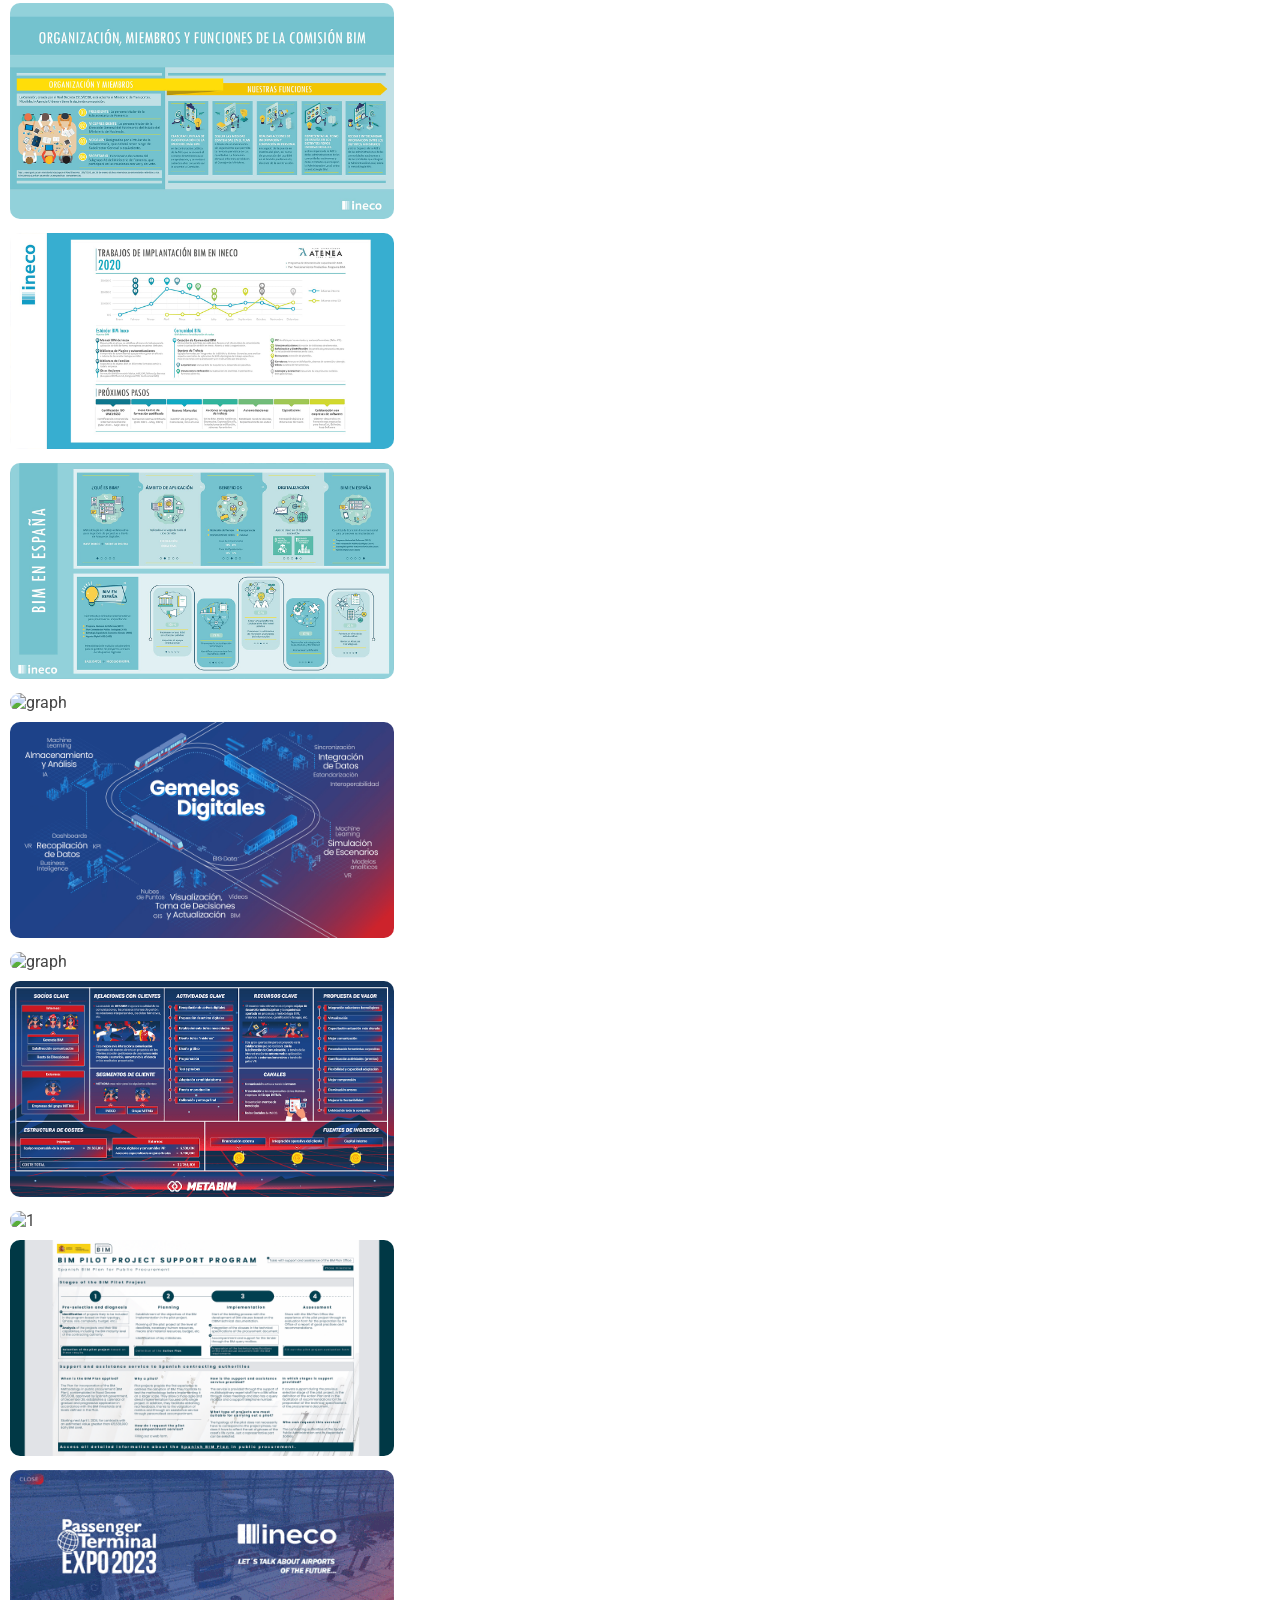
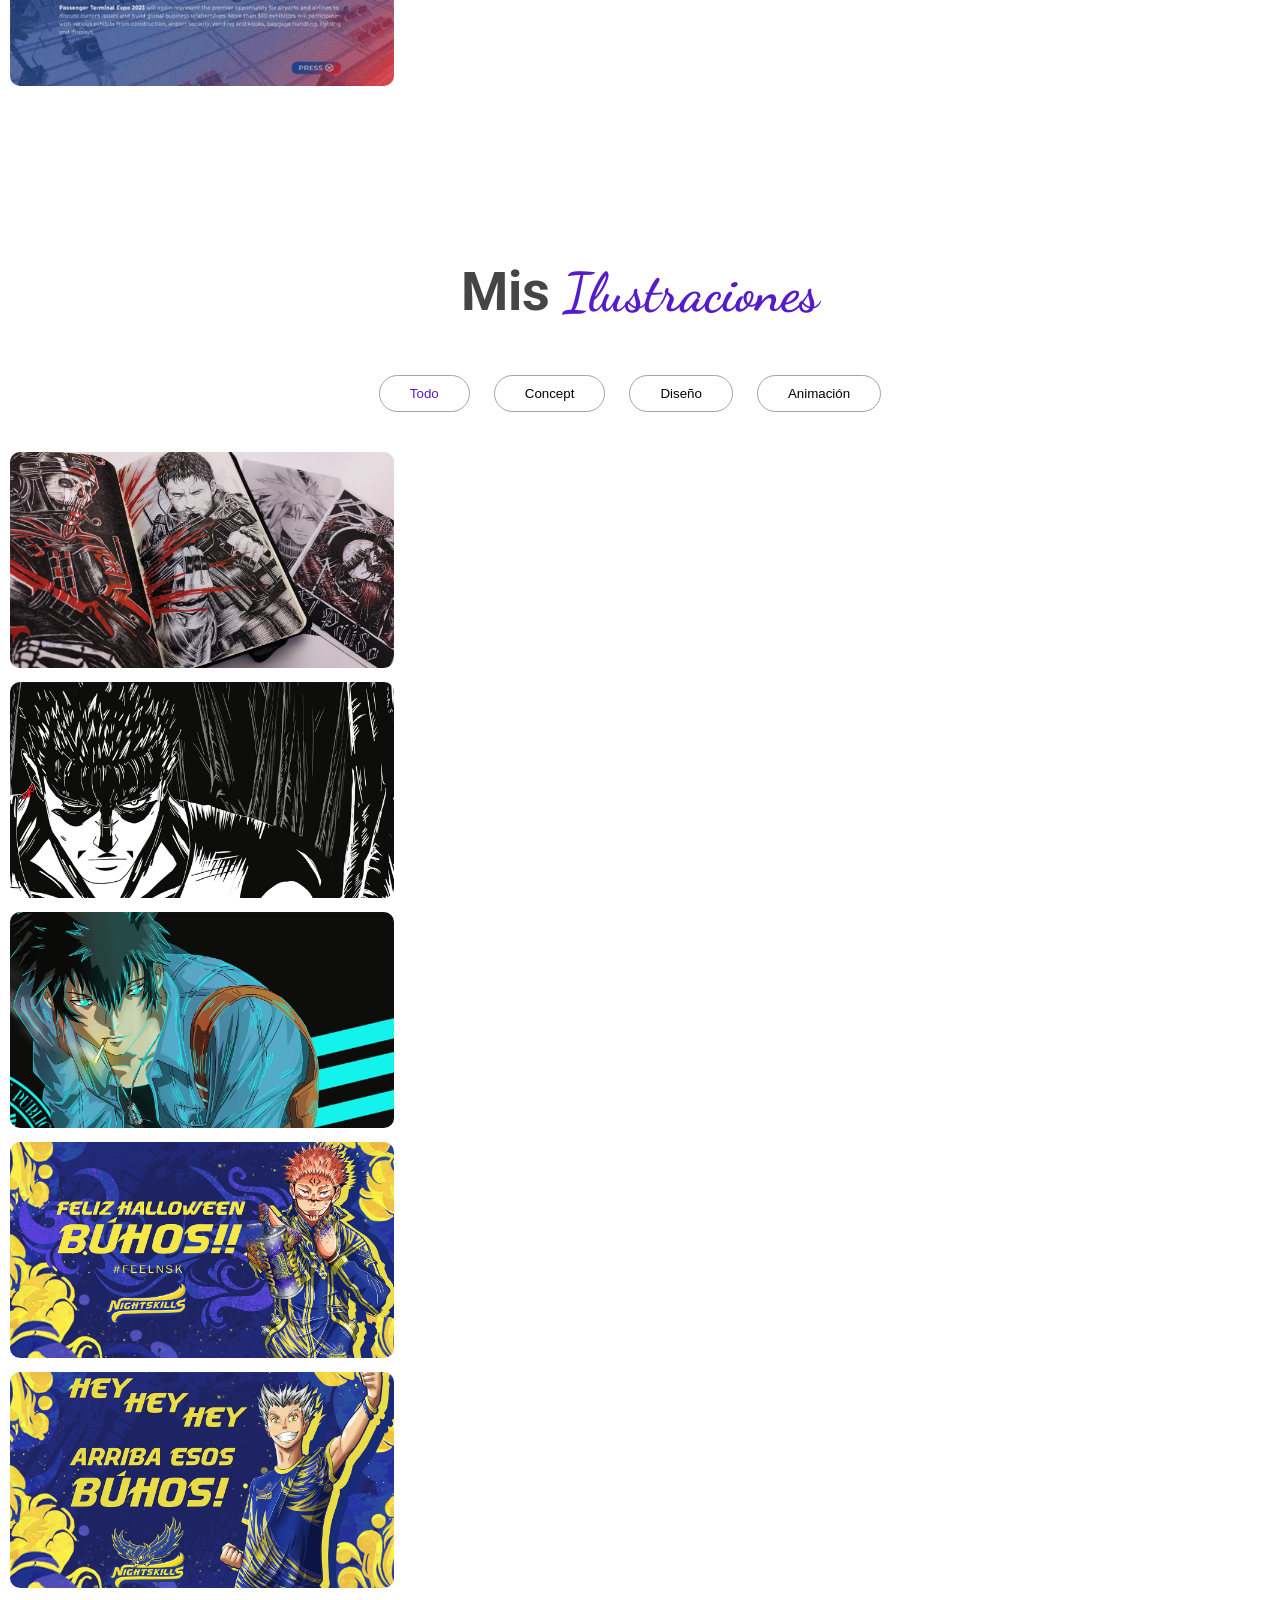
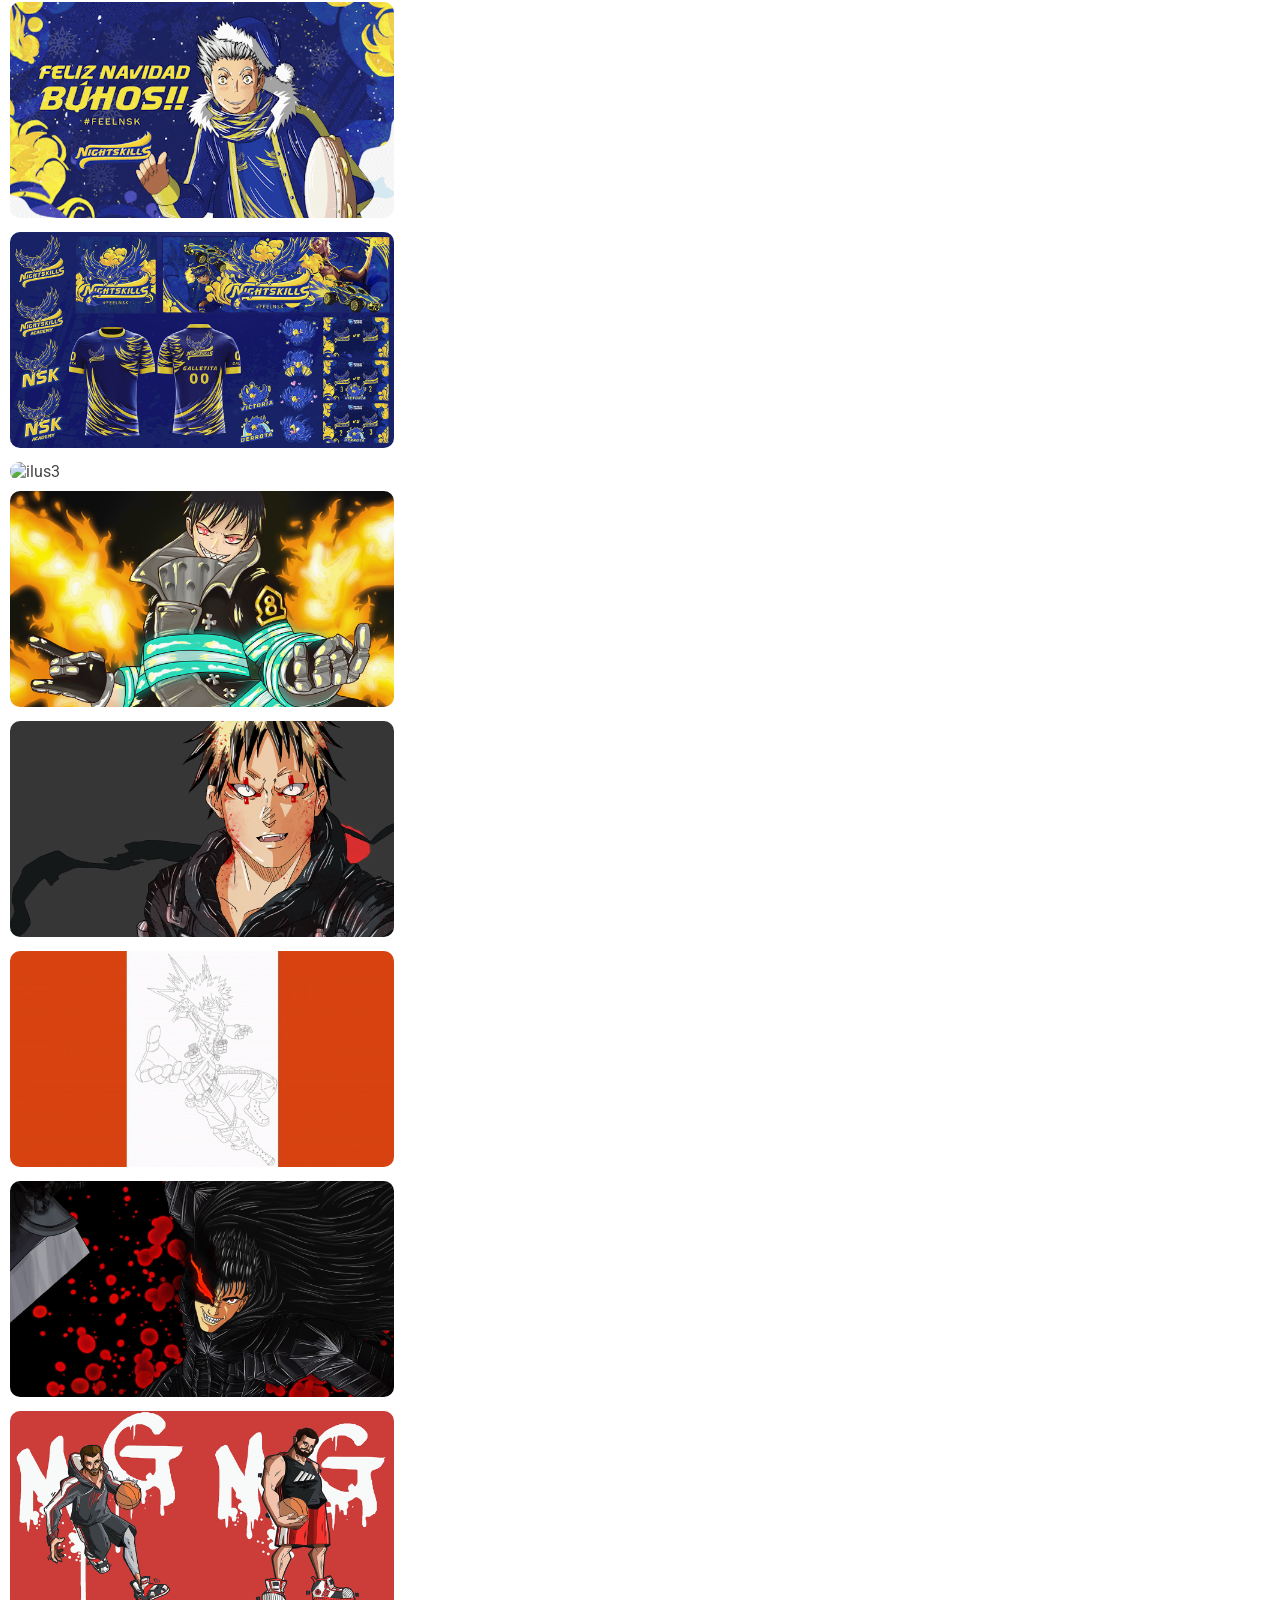
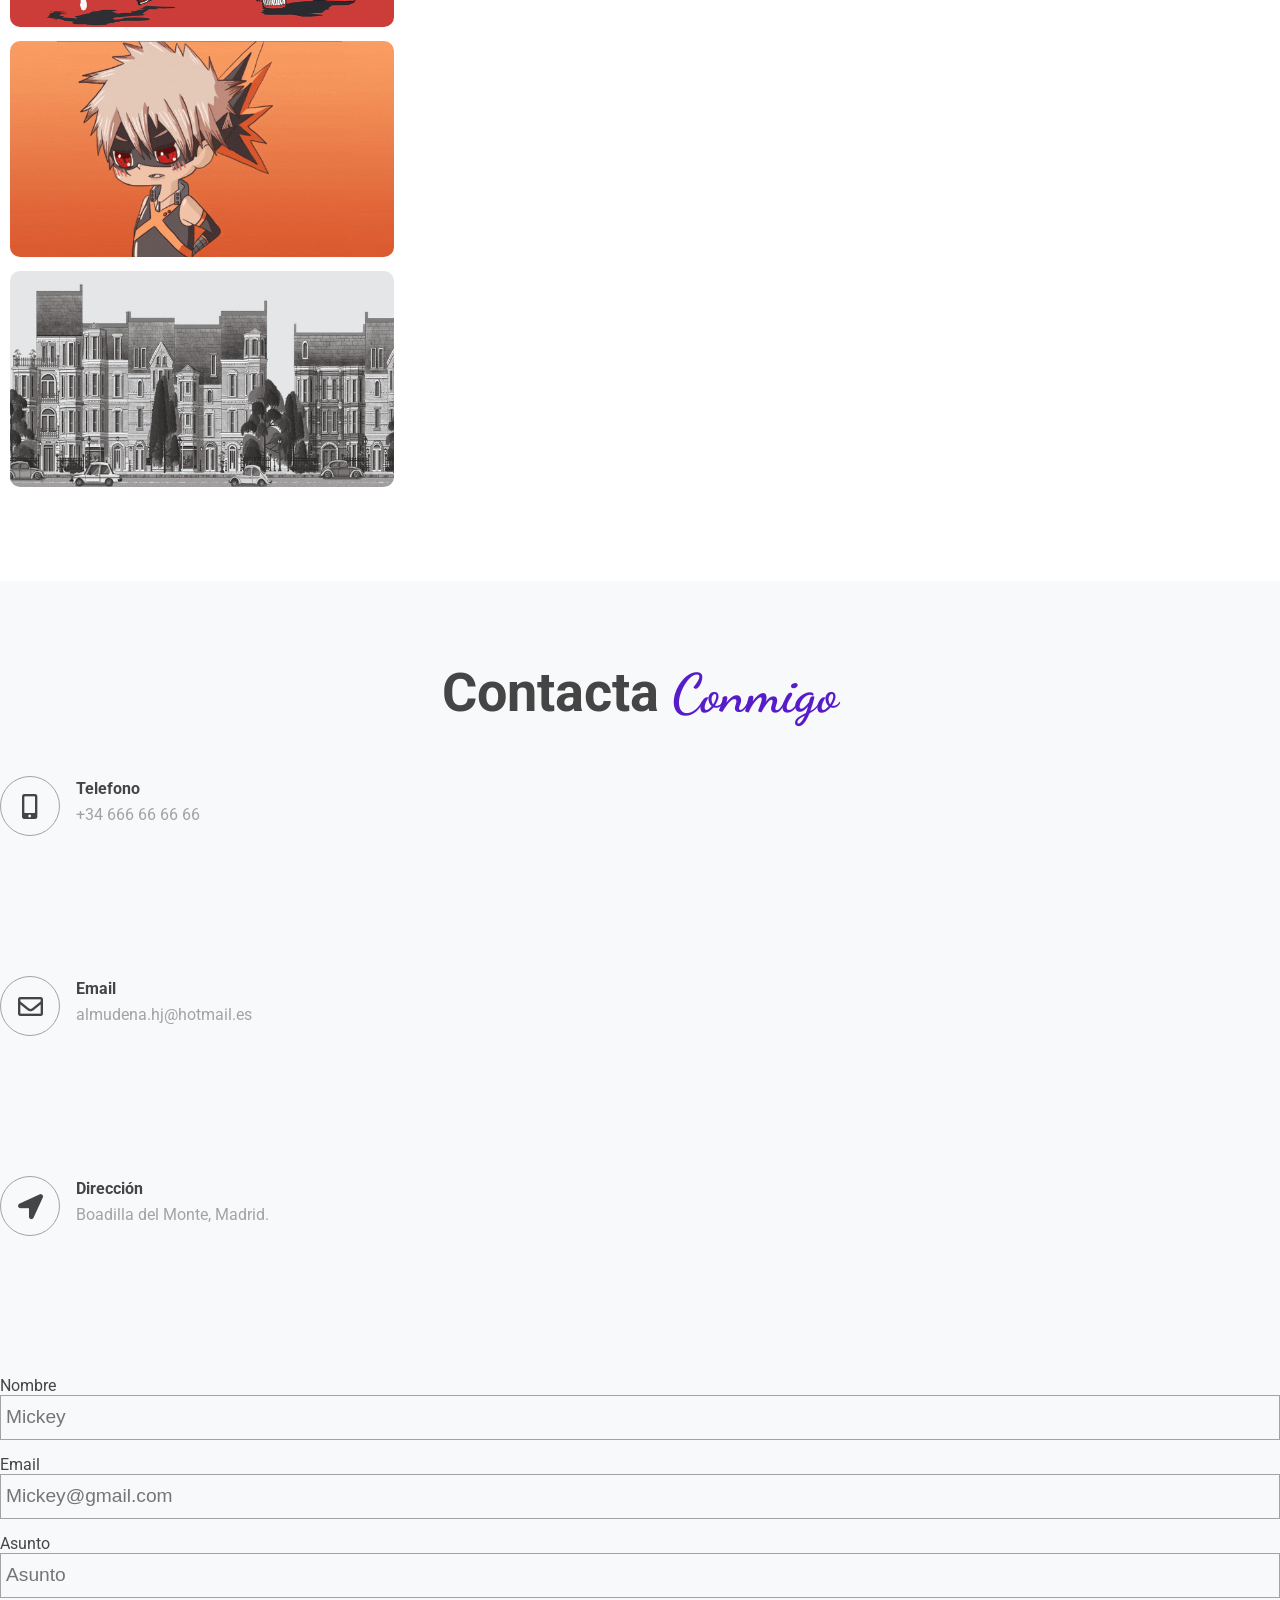
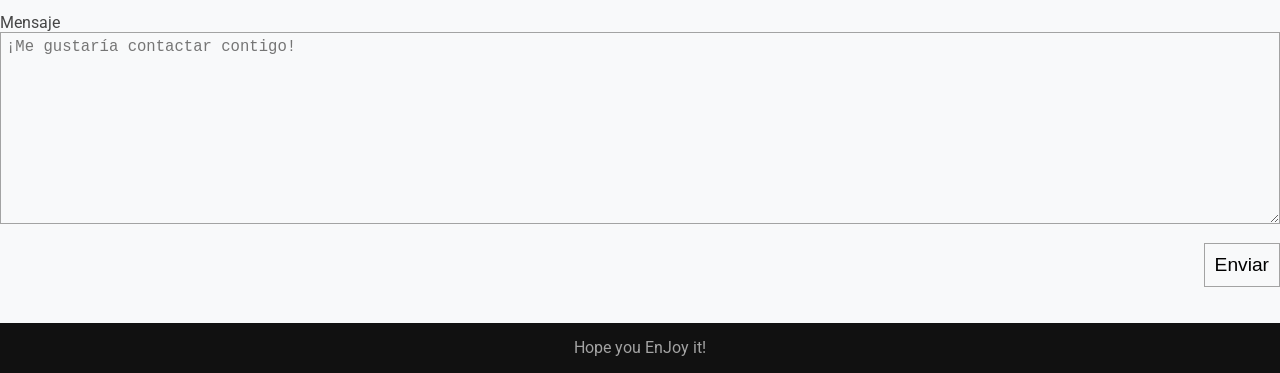
==== commit bf2cb240: "Update index.html" ====
--- a/index.html
+++ b/index.html
@@ -636,7 +636,7 @@
 					</div>
 				</div>
 				
-					<div class="img-container brand" data-category="brand">
+					<div class="img-container graph" data-category="graph">
 					<img src="imagenes/pdf_inte_mapa1.gif" alt="brand">
 					<div class="img-overlay popup-videos-gallery"
 						href="https://www.youtube.com/watch?v=_eESJh51jP0">
@@ -726,7 +726,7 @@
 					</div>
 				</div>
 
-				<div class="img-container graphV 1" data-category="1">
+				<div class="img-container graphV brand" data-category="brand">
 					<img src="imagenes/dron0.gif" alt="1">
 					<div class="img-overlay popup-videos-gallery"
 						href="https://www.youtube.com/watch?v=L2Yiw7f6NqE">
@@ -737,18 +737,18 @@
 					</div>
 				</div>
 
-				<div class="img-container design" data-category="design">
+				<div class="img-container graph" data-category="graph">
 					<img src="imagenes/MITMA1_mini.png" alt="design">
 					<div class="img-overlay popup-gallery"
 						href="imagenes/MITMA1_GR.png">
 						<div class="img-overlay-text">
-							<p>Illustrator</p>
-							<h3>Infografía Illustrator</h3>
-						</div>
-					</div>
-				</div>
-
-				<div class="img-container graphV 1" data-category="1">
+							<p>InDesing</p>
+							<h3>Infografía InDesing</h3>
+						</div>
+					</div>
+				</div>
+
+				<div class="img-container graphV brand" data-category="brand">
 					<img src="imagenes/vertipu2.gif" alt="1">
 					<div class="img-overlay popup-videos-gallery"
 						href="https://www.youtube.com/watch?v=18YwoQXsdY0">
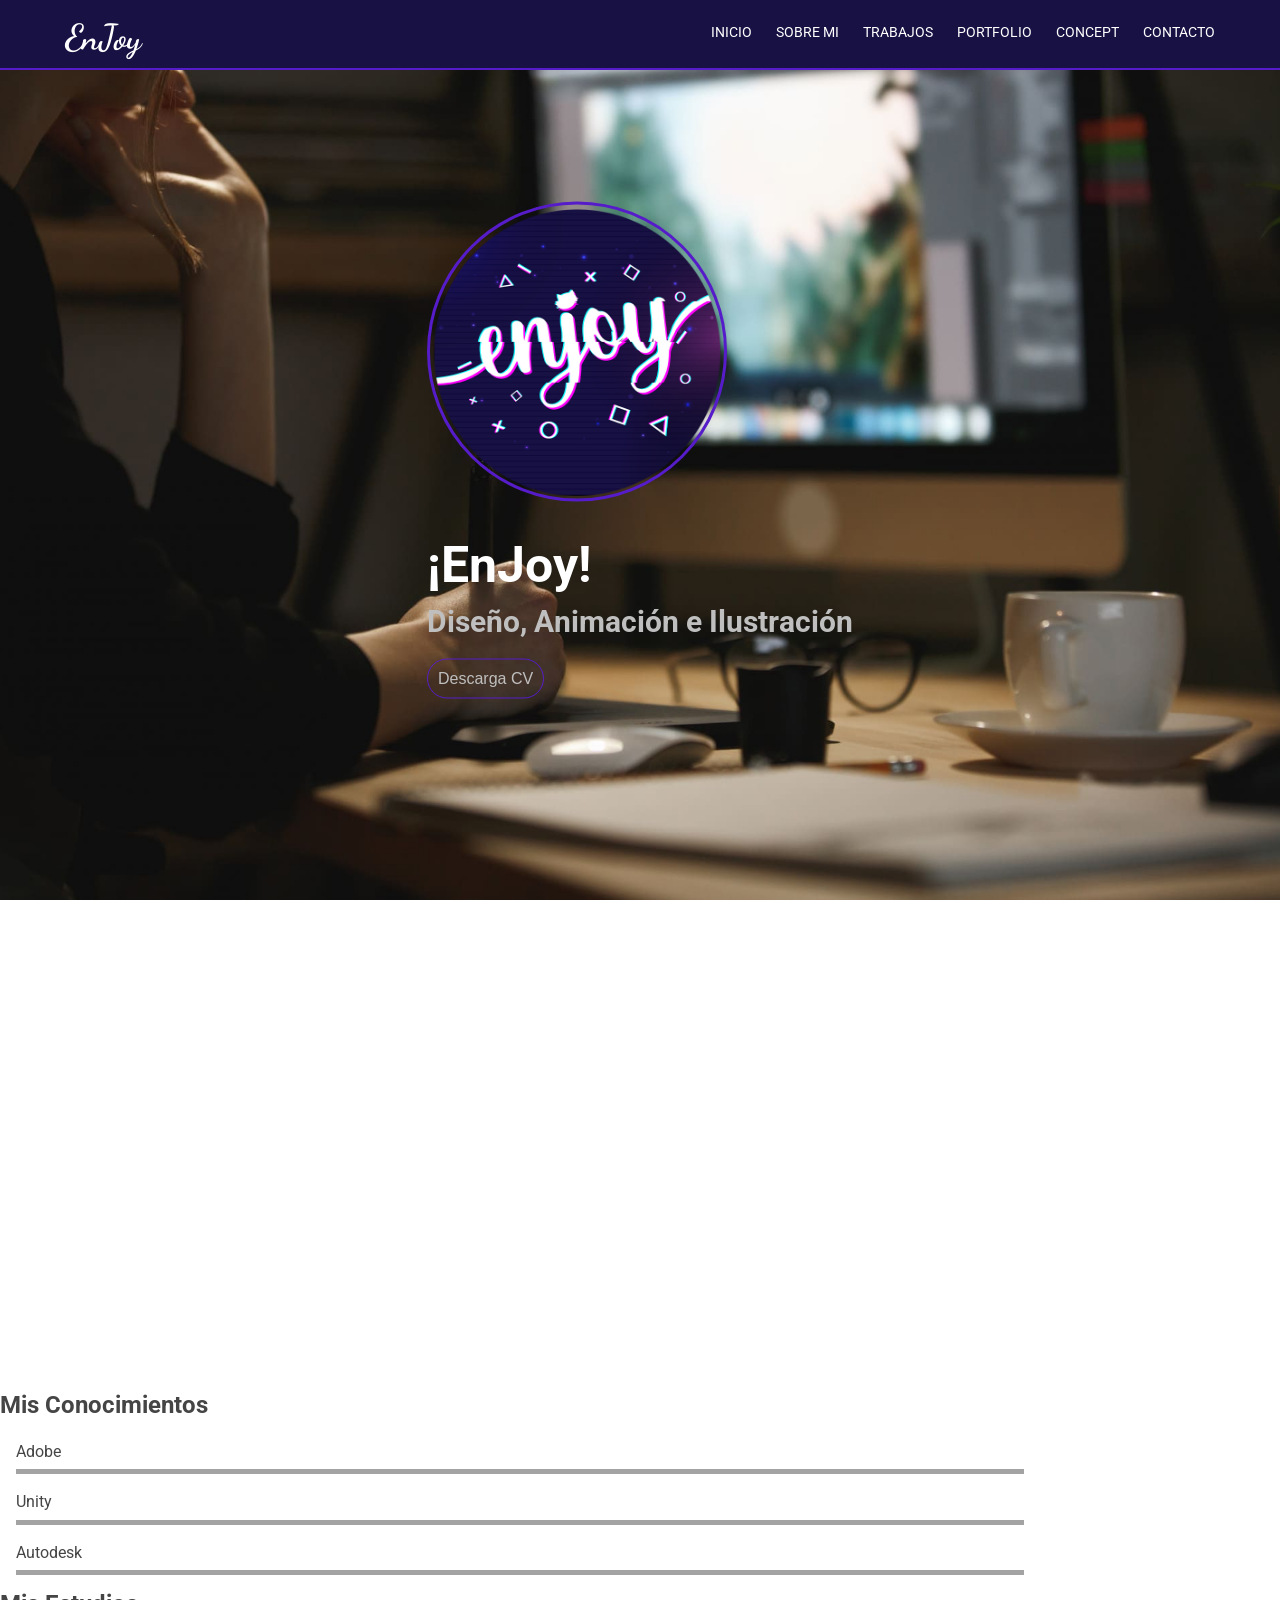
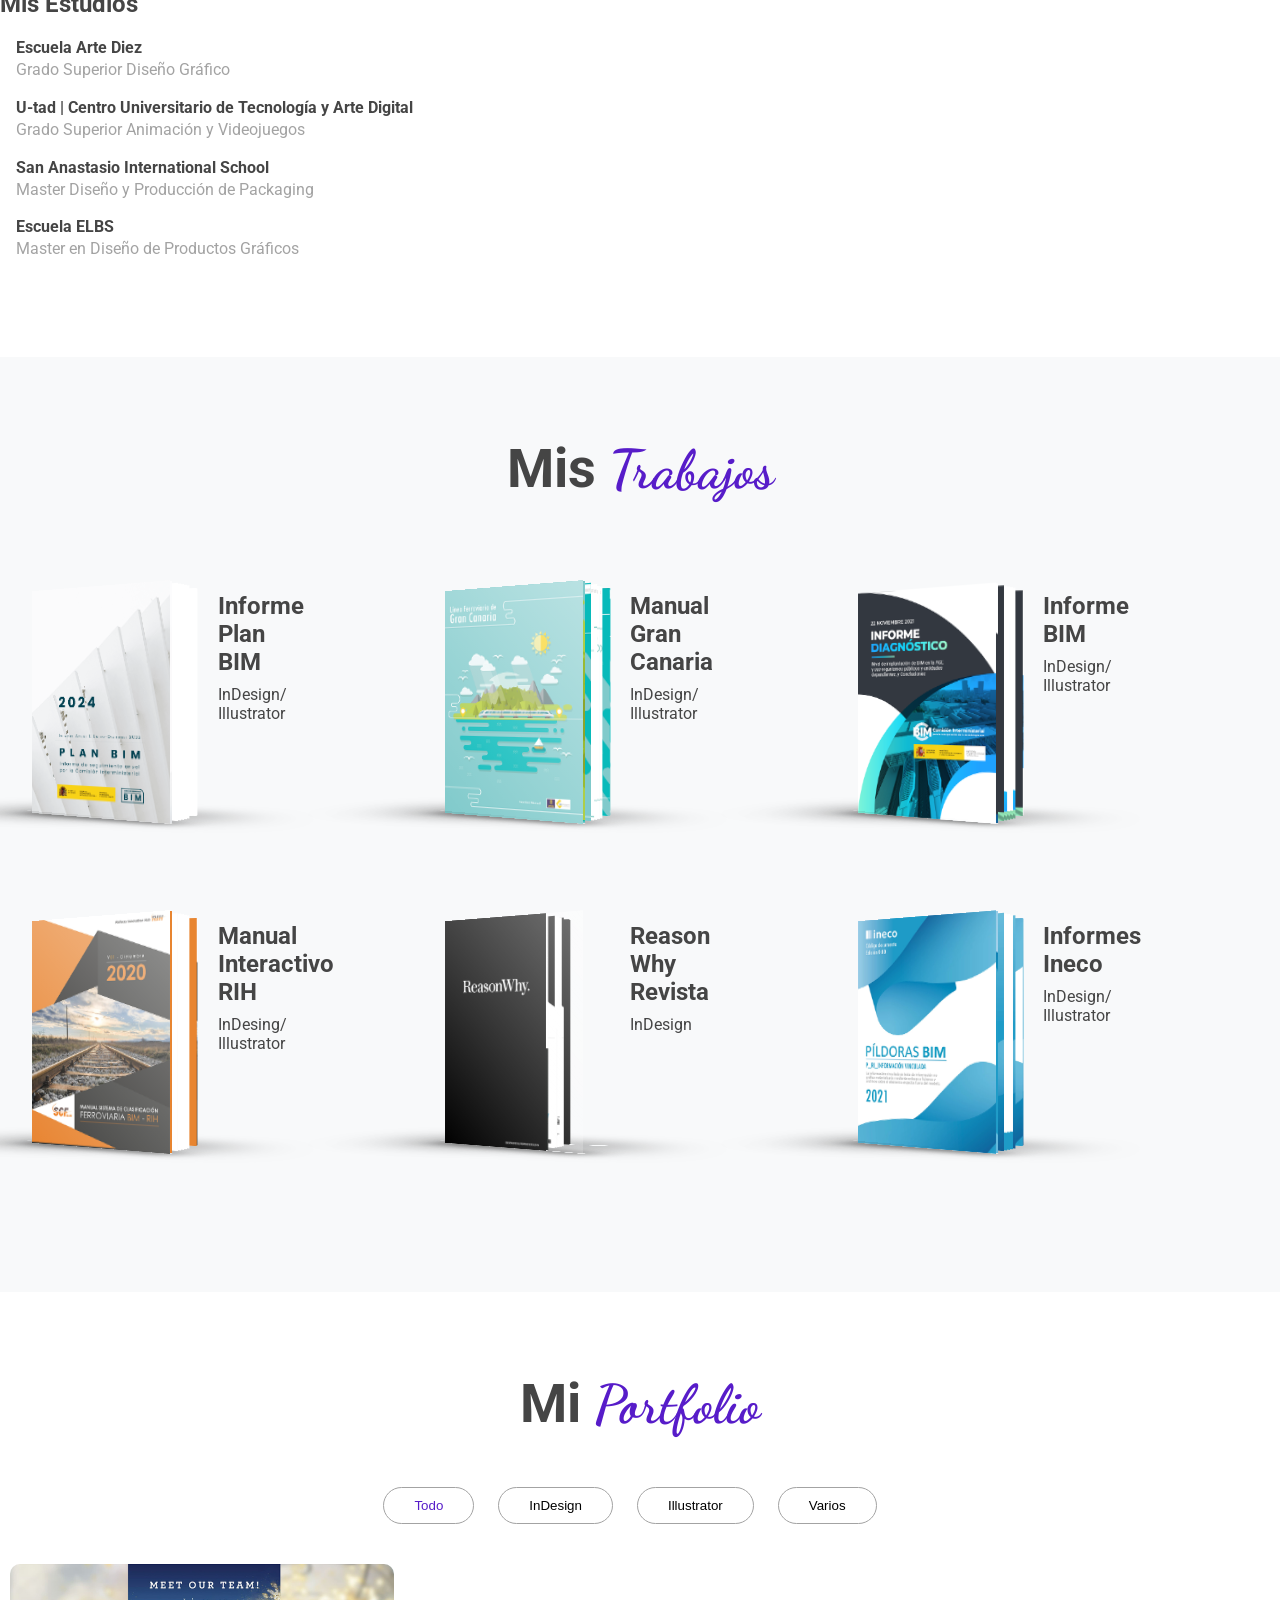
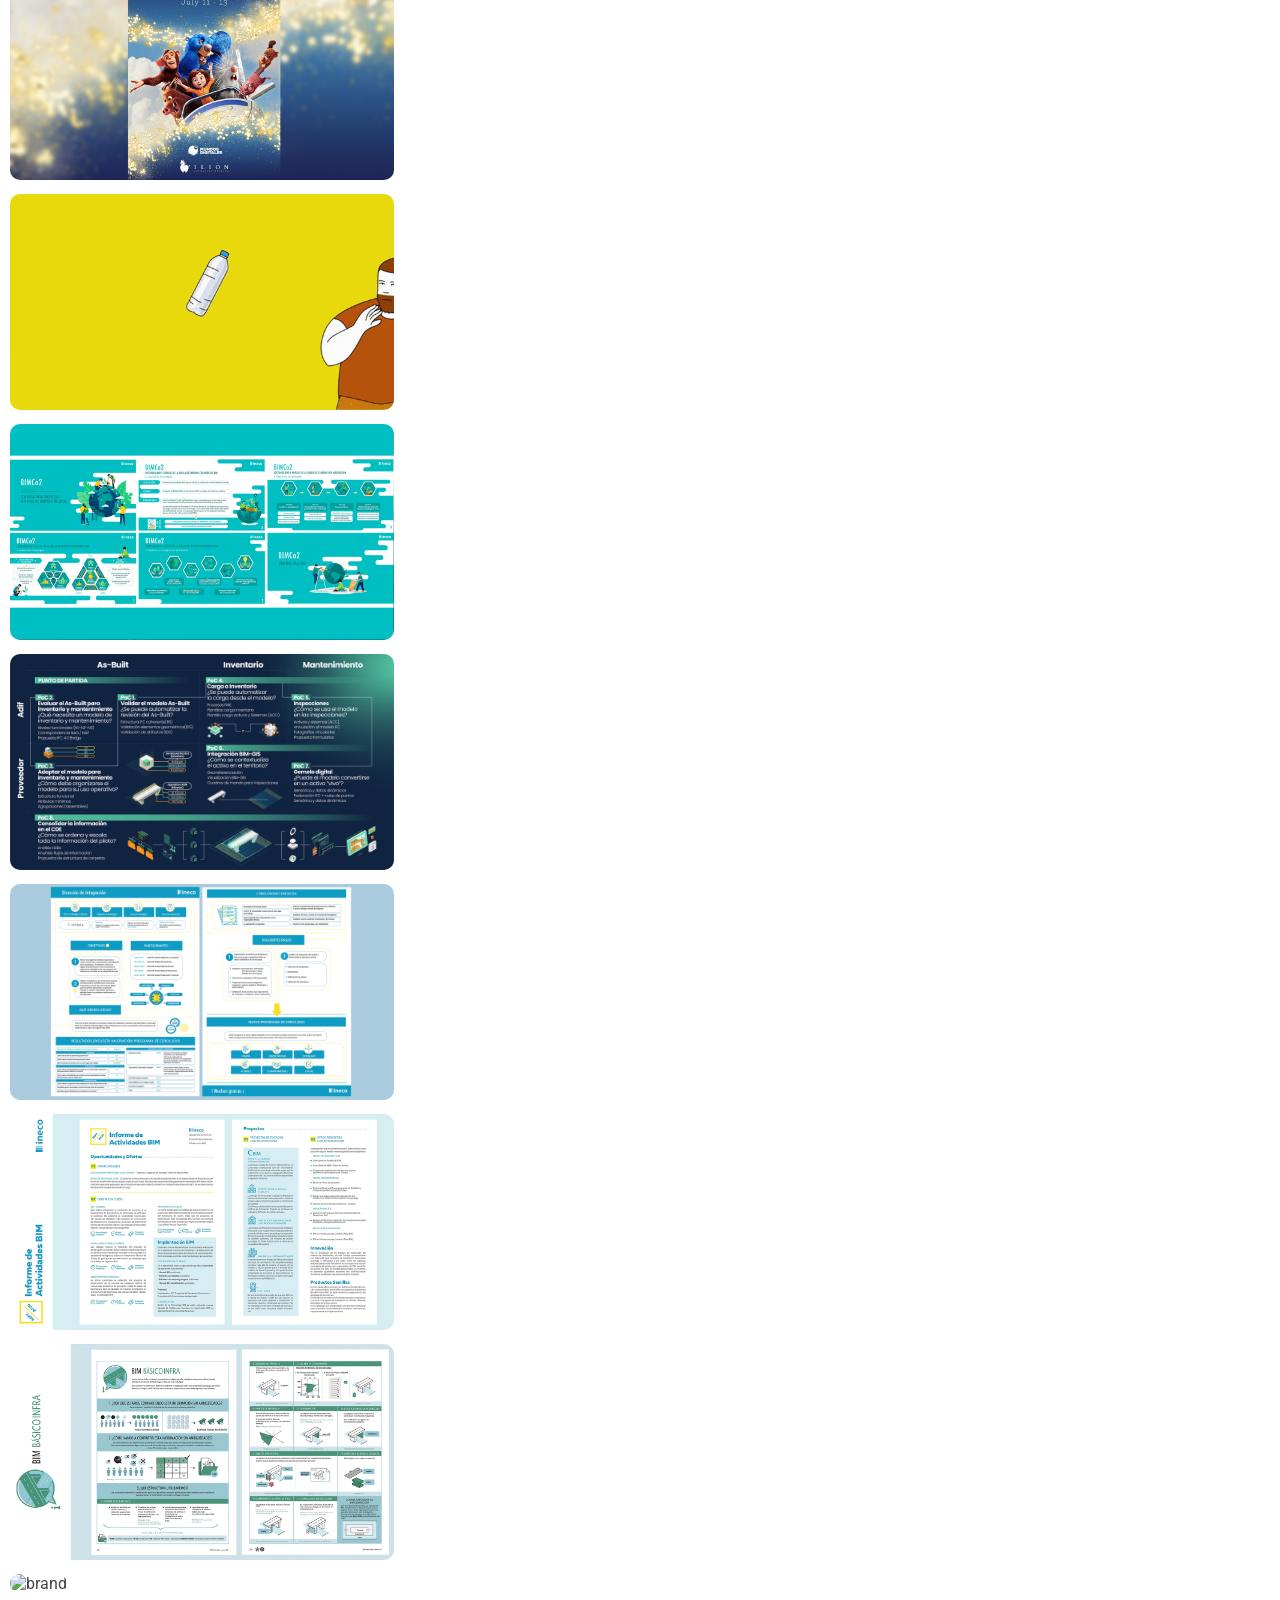
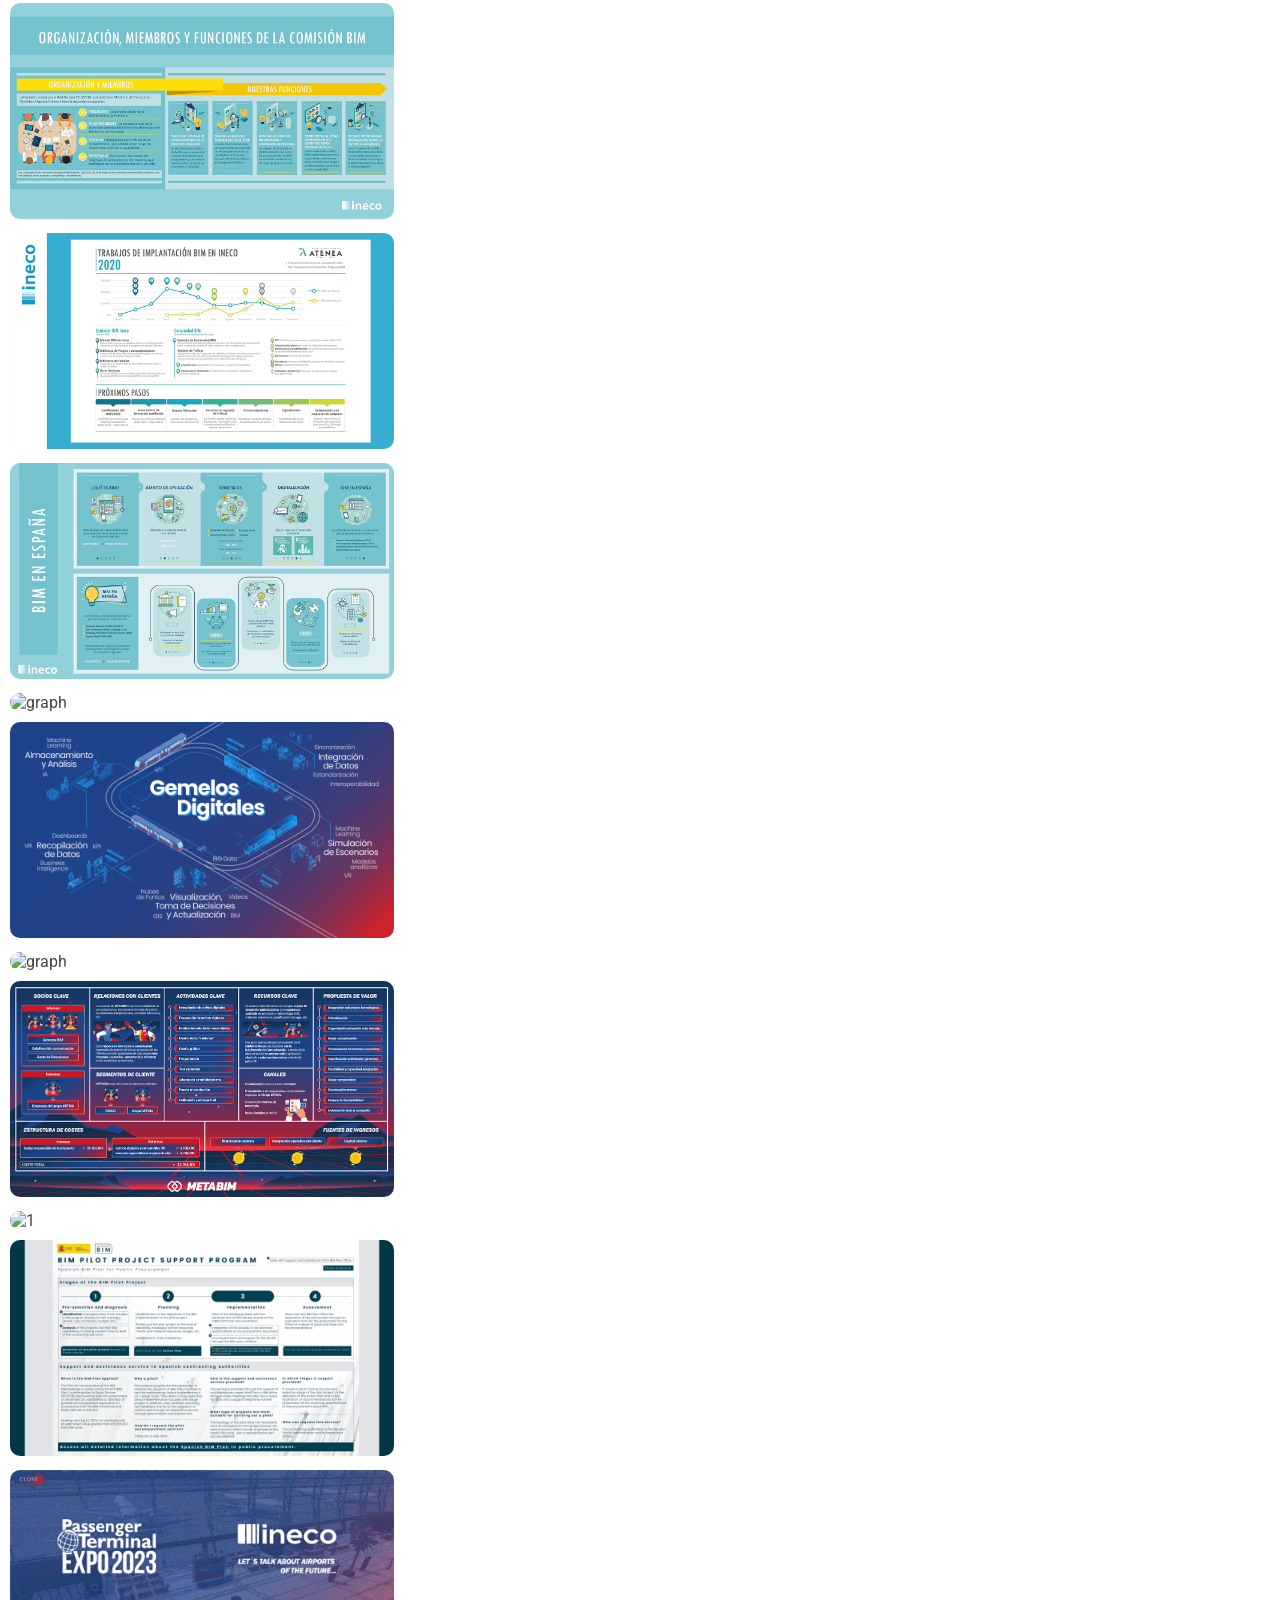
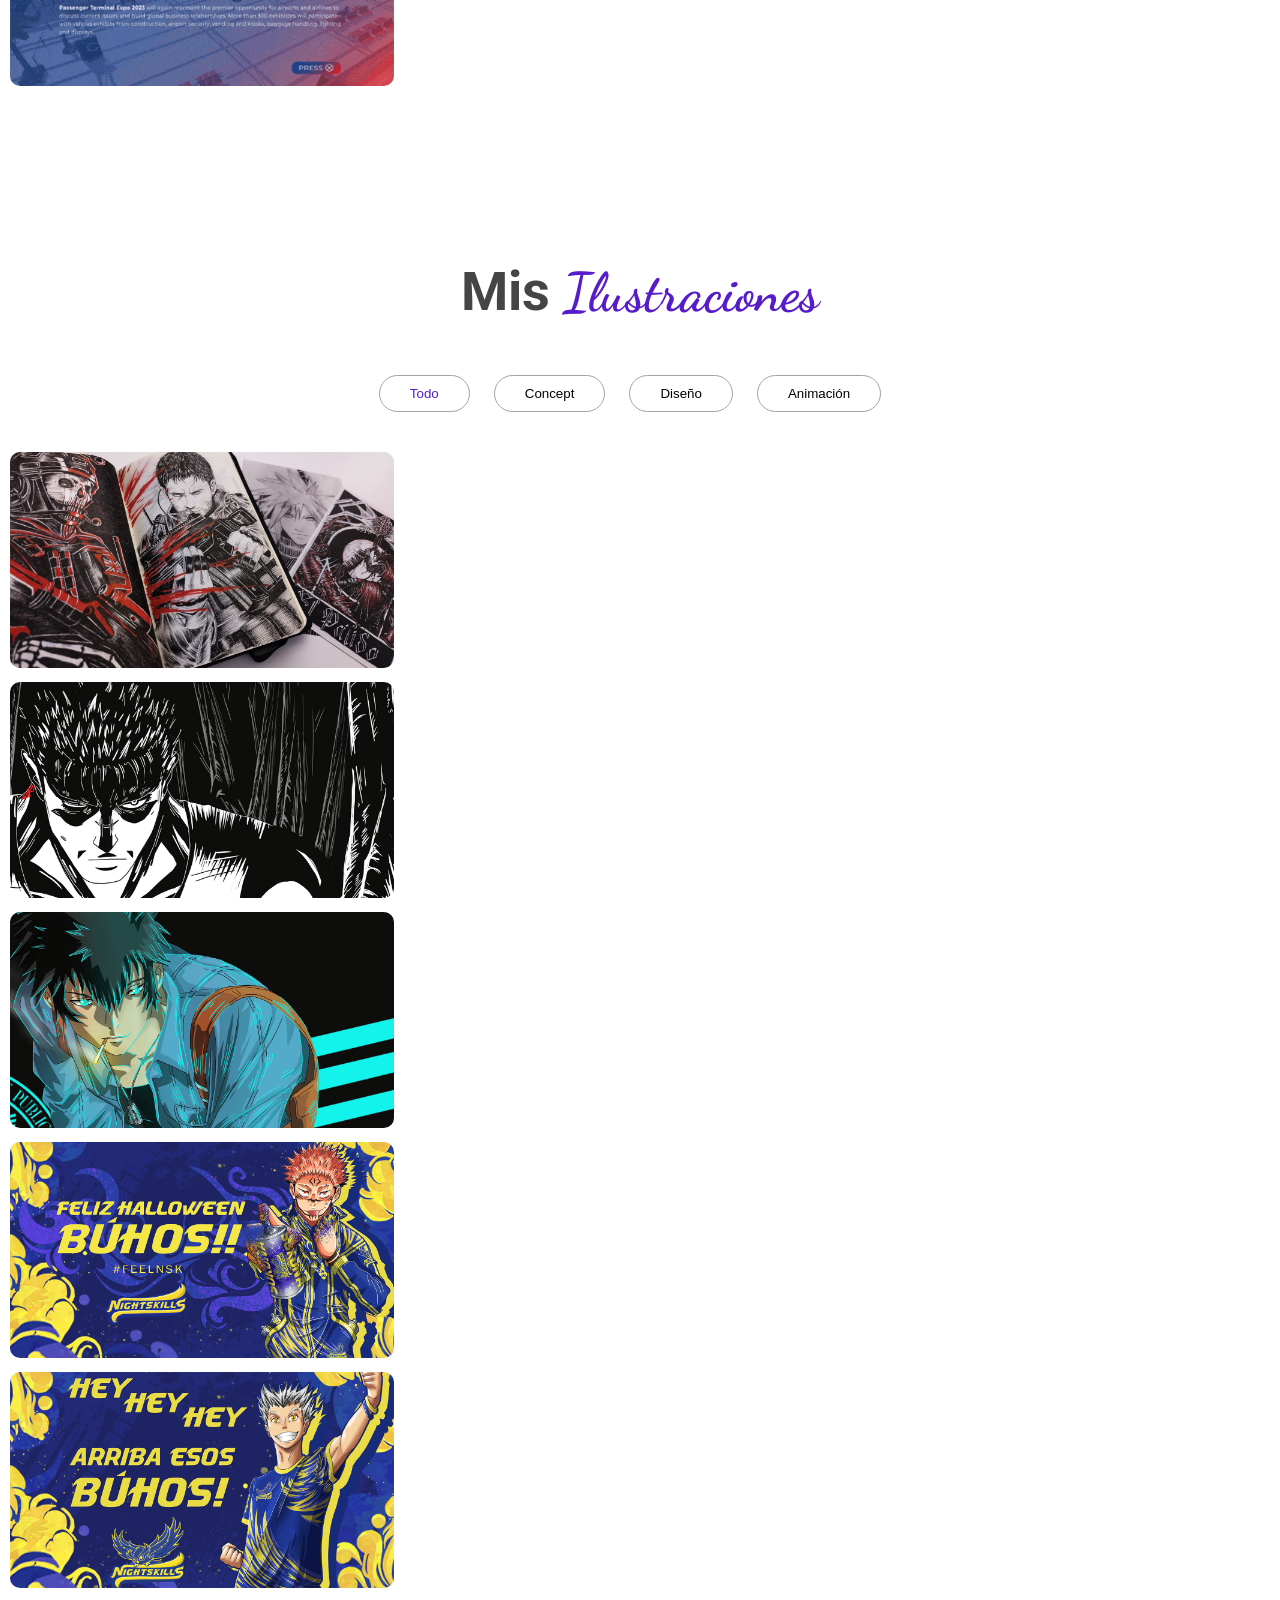
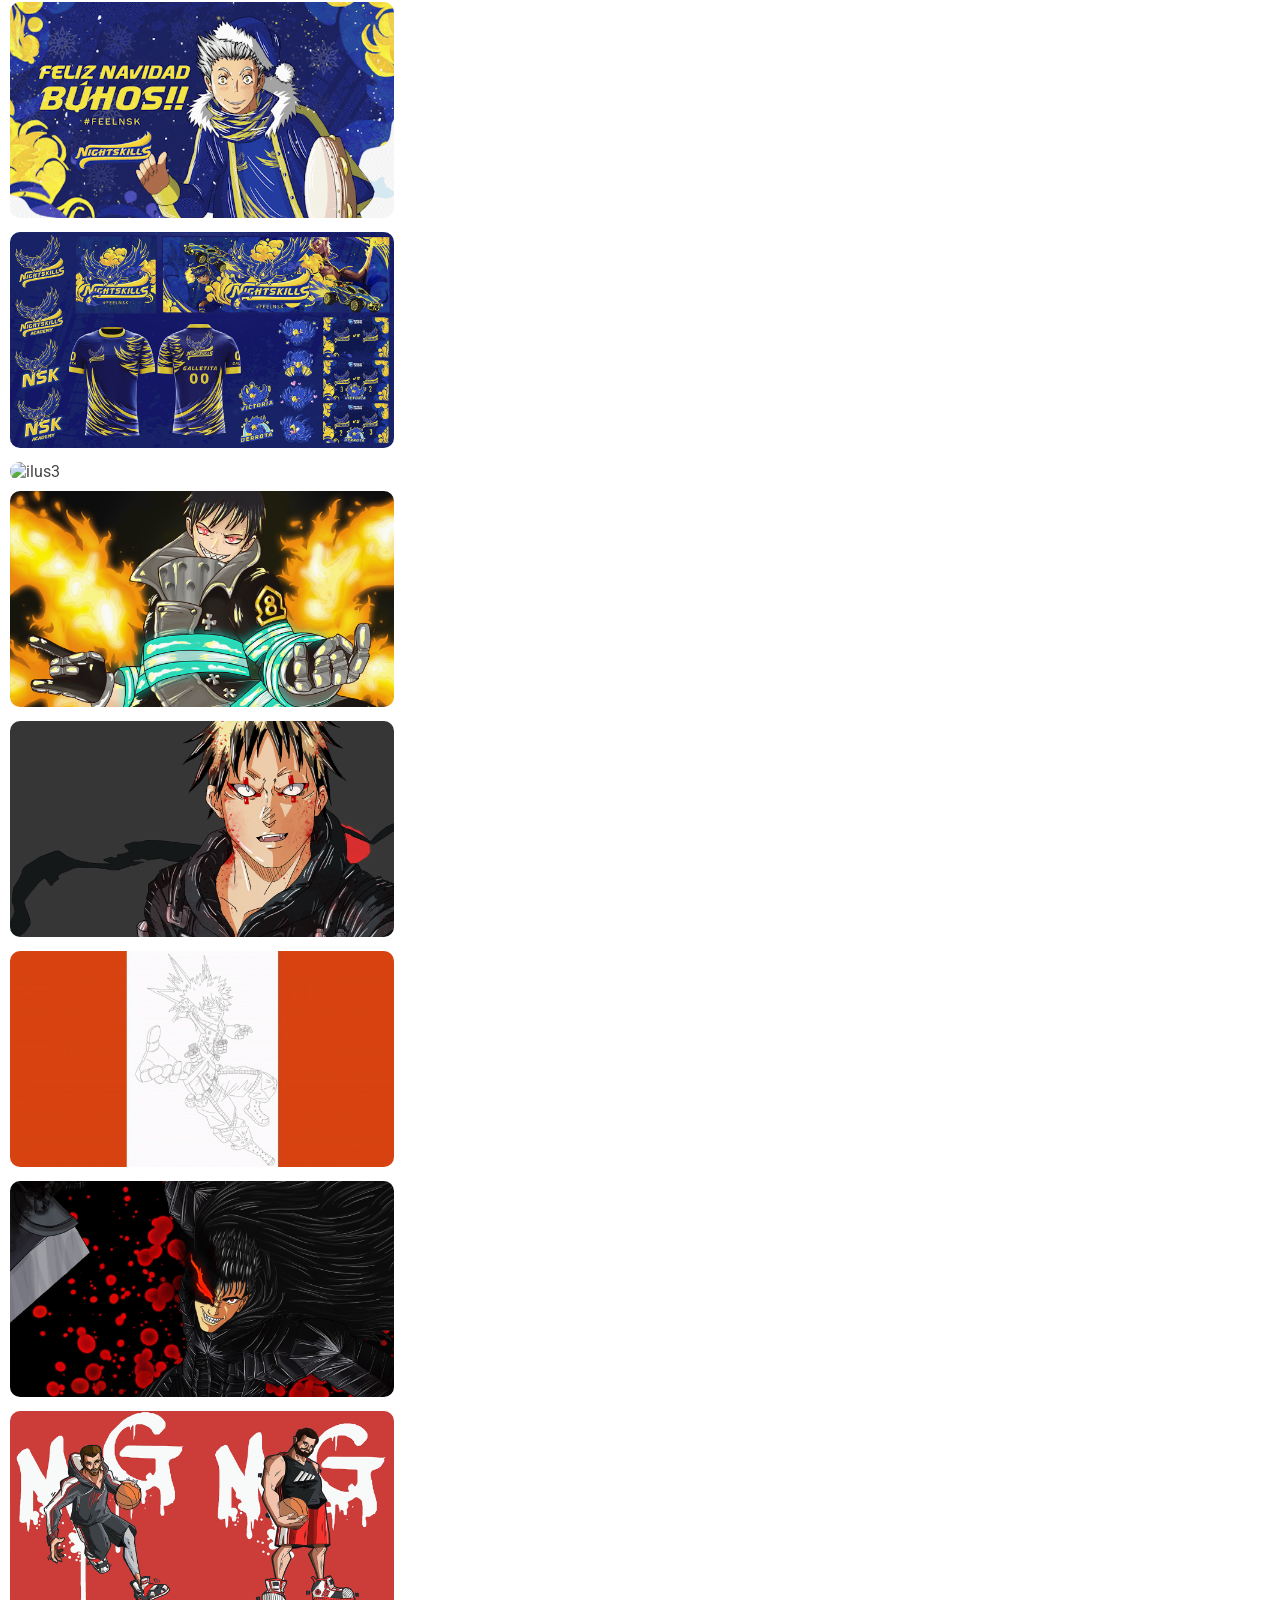
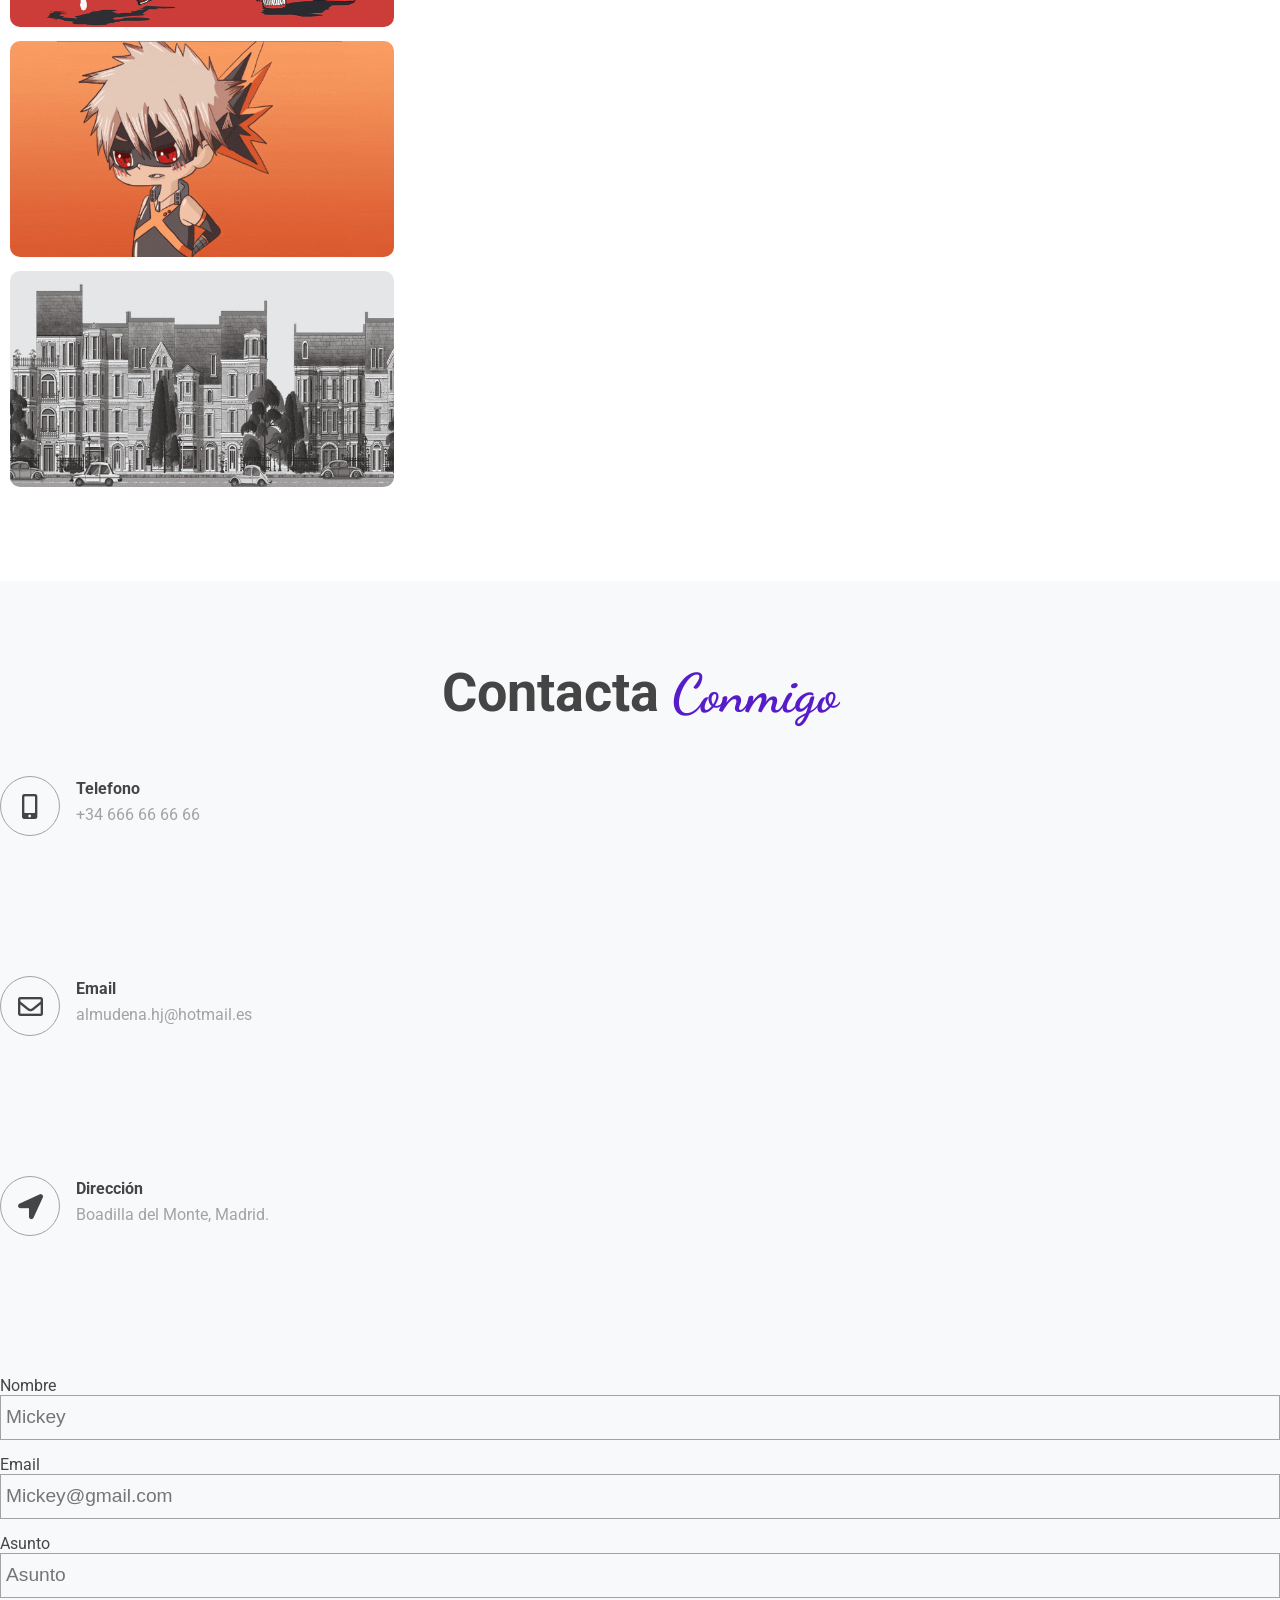
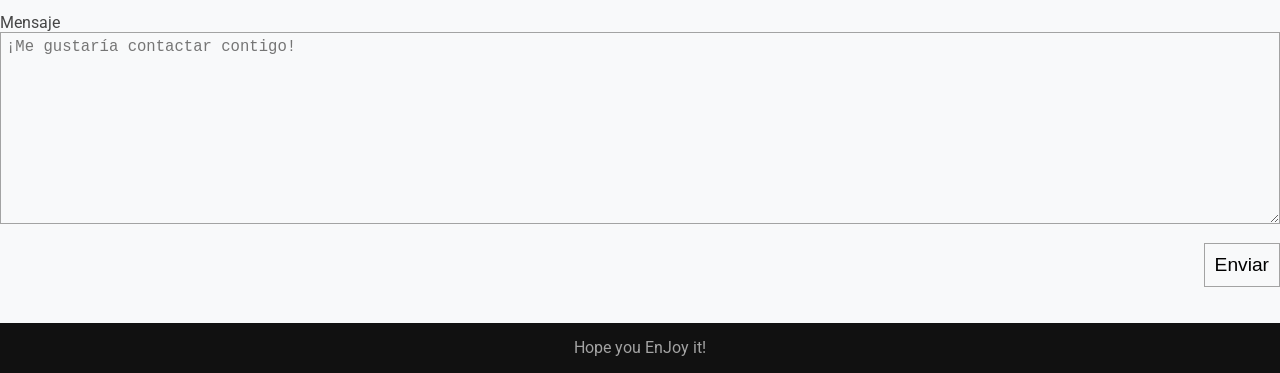
==== commit c335cea5: "Update index.html" ====
--- a/index.html
+++ b/index.html
@@ -53,7 +53,7 @@
 					<li><a id="about-link" href="#about">Sobre mi</a></li>
 					<li><a id="services-link" href="#services">Trabajos</a></li>
 					<li><a id="portfolio-link" href="#portfolio">Portfolio</a></li>
-					<li><a id="services1-link" href="#services1">Videos</a></li>
+					<!-------------<li><a id="services1-link" href="#services1">Videos</a></li>------------->
 					<li><a id="services2-link" href="#services2">Concept</a></li>
 					<li><a id="contact-link" href="#contact">Contacto</a></li>
 				</ul>
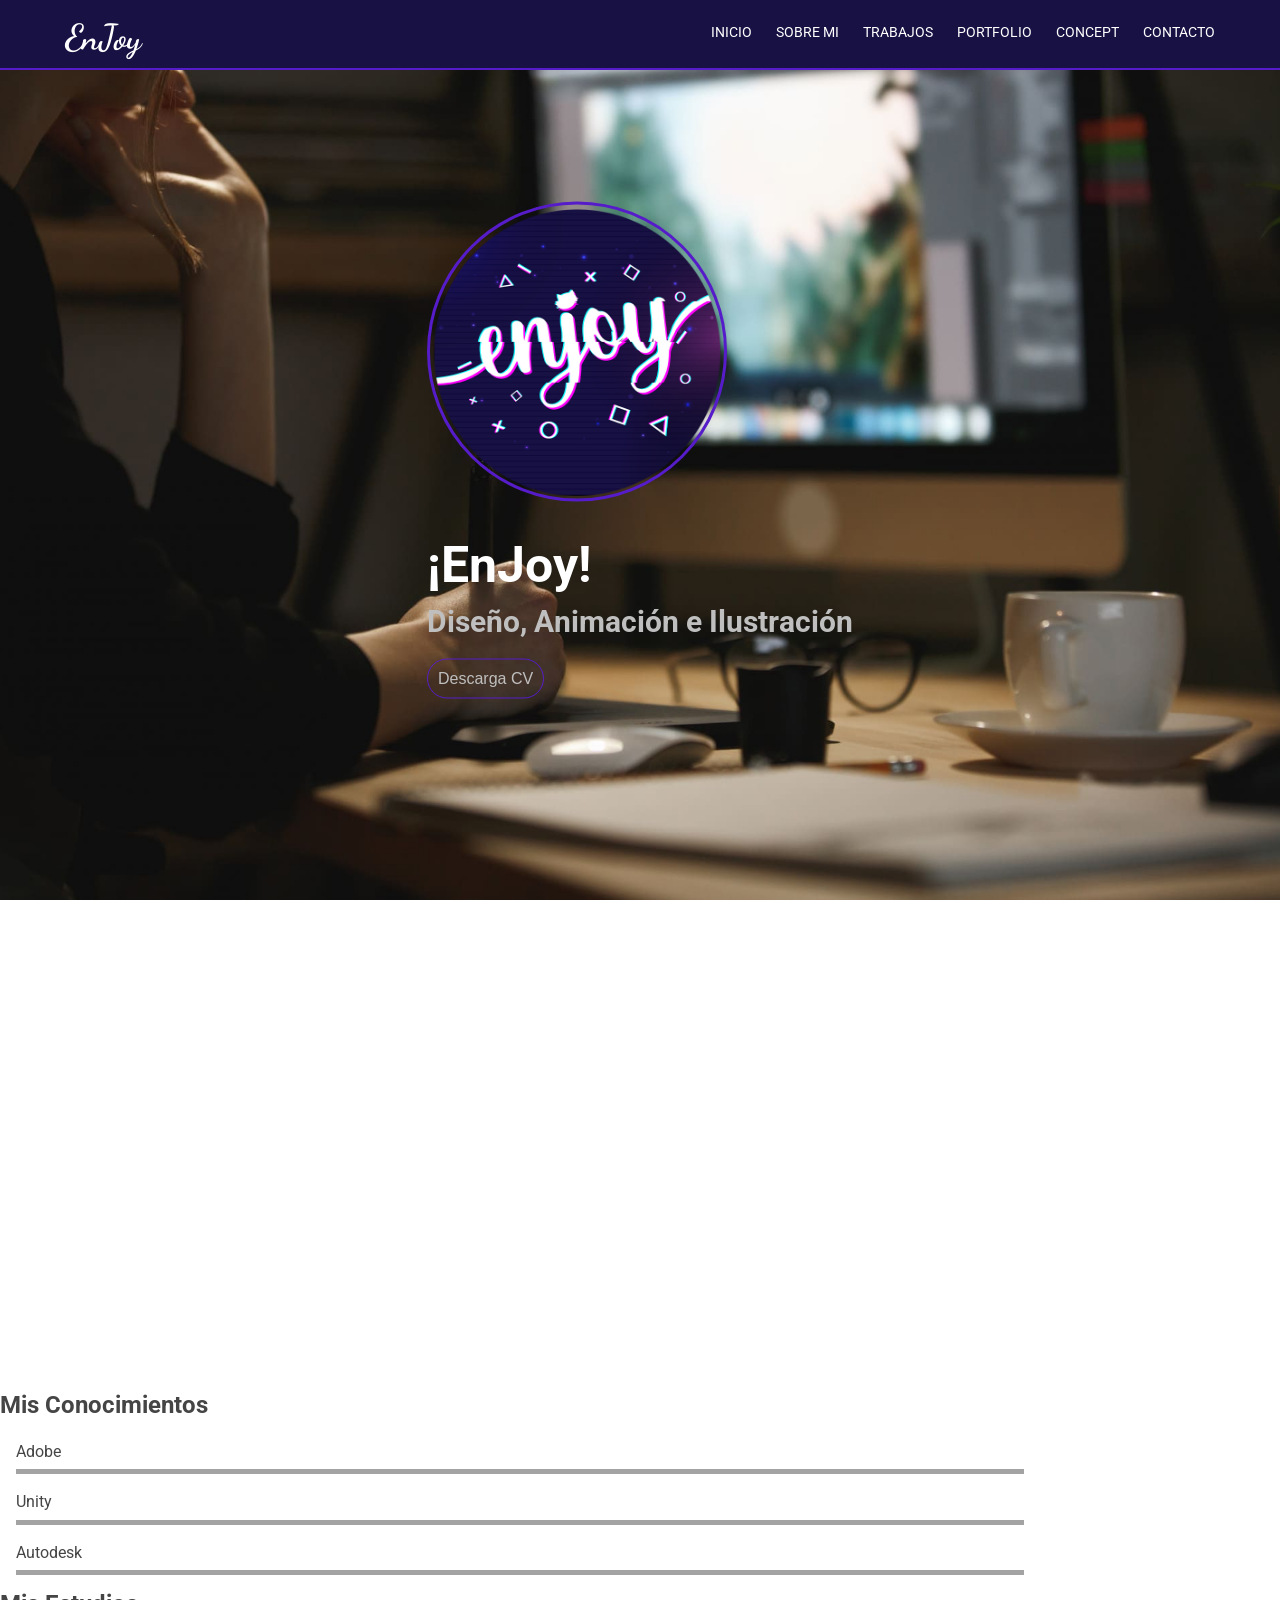
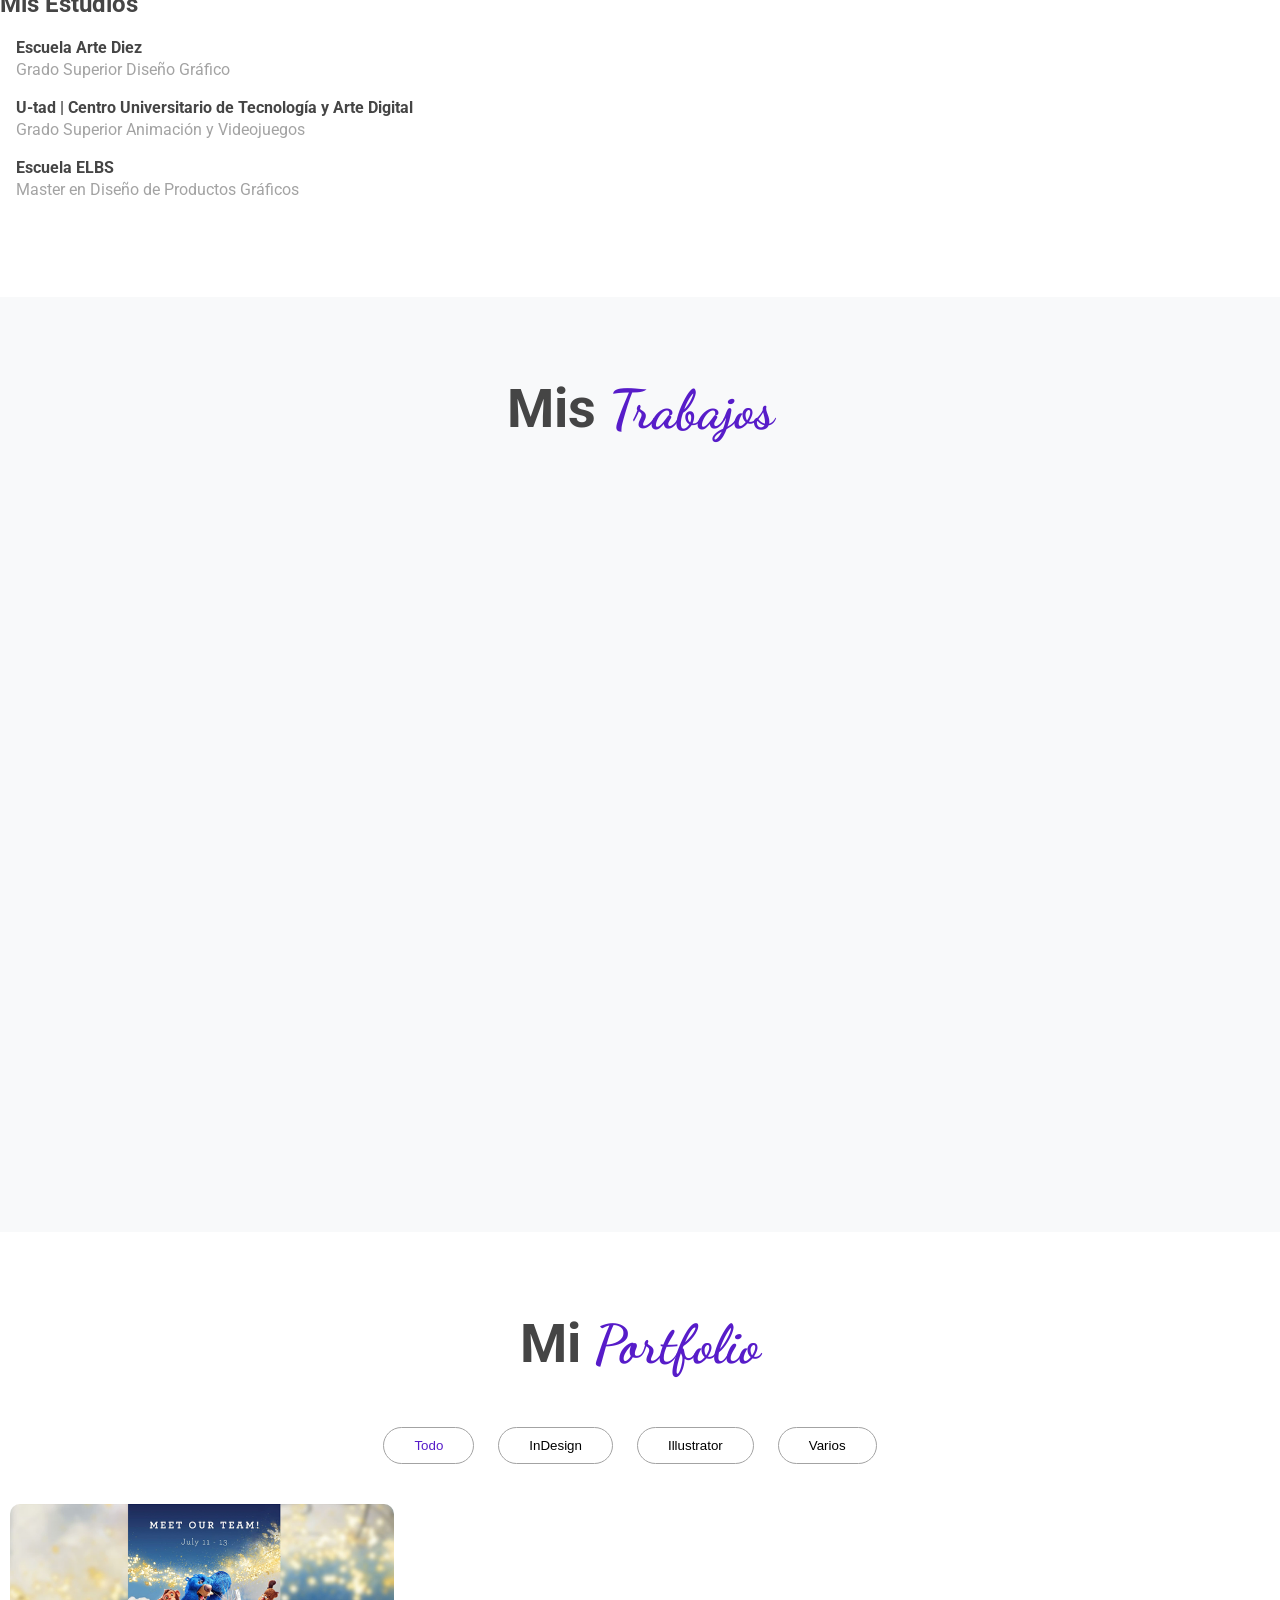
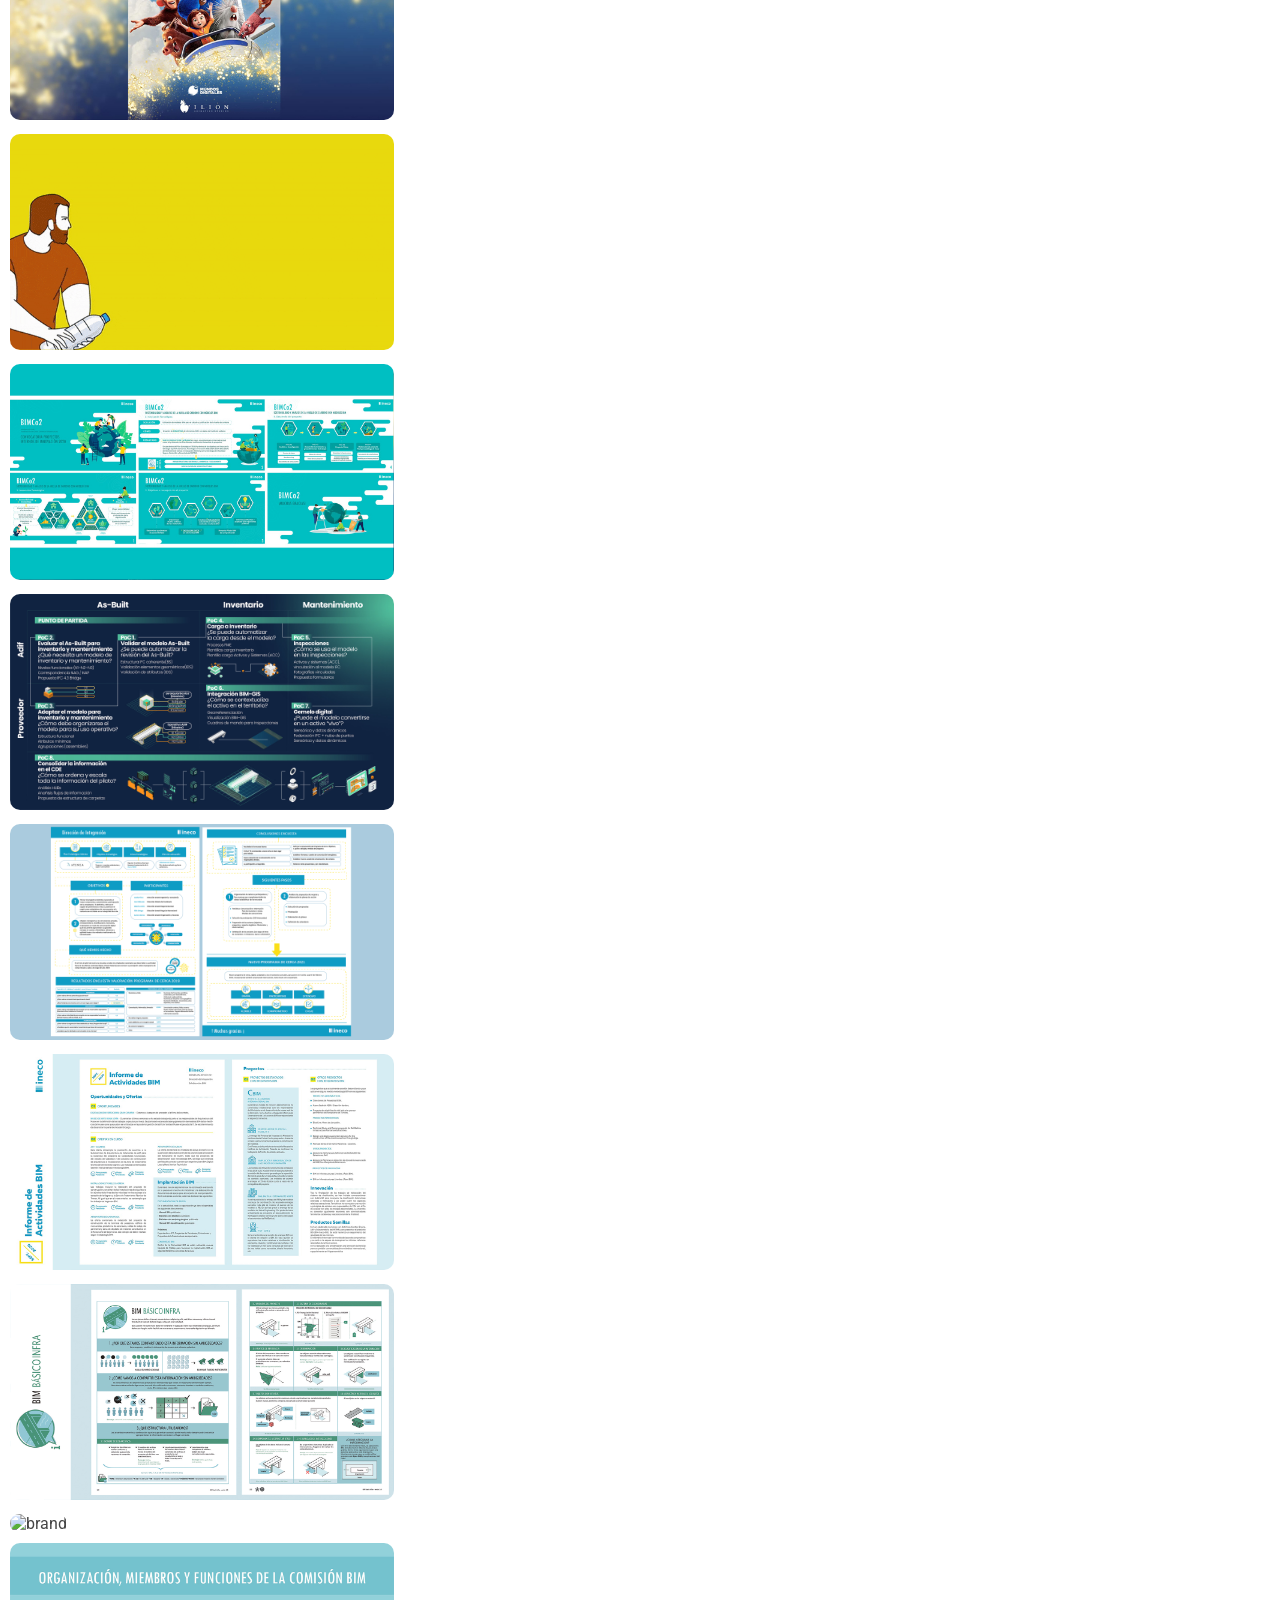
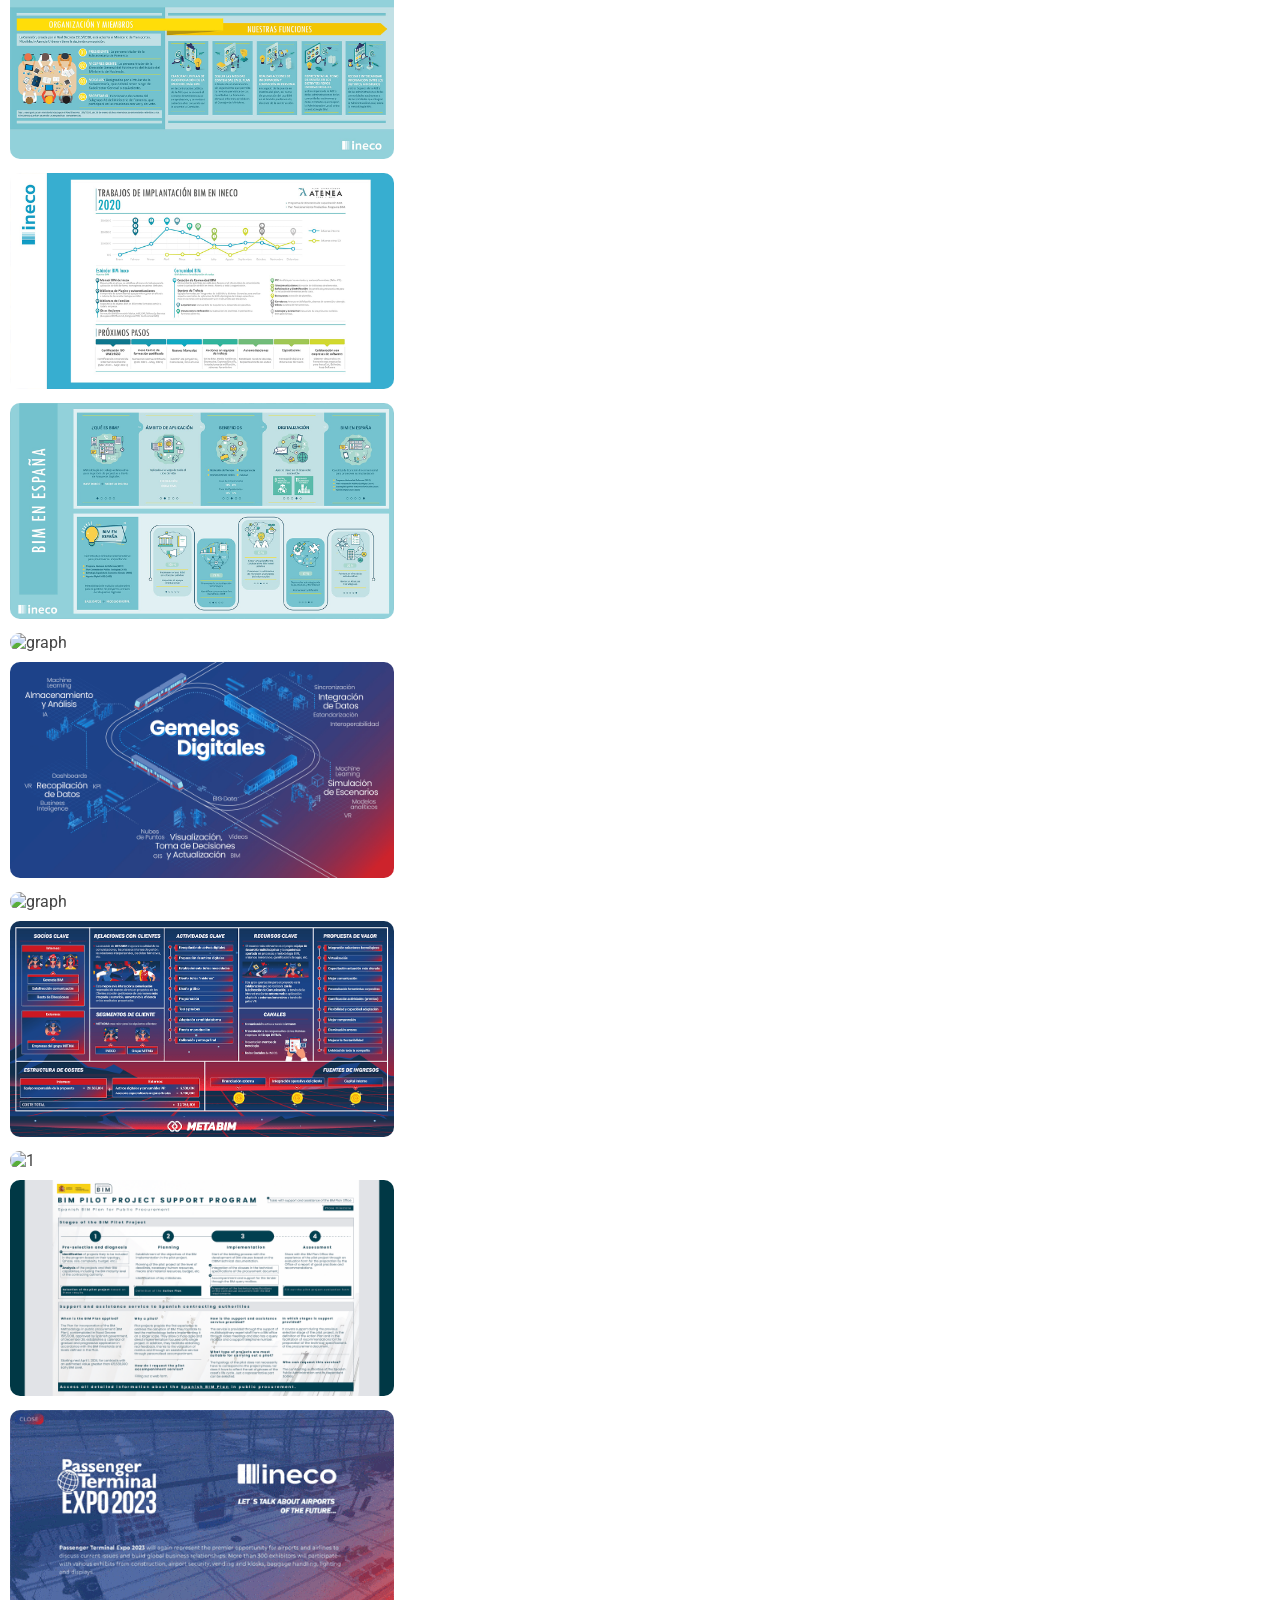
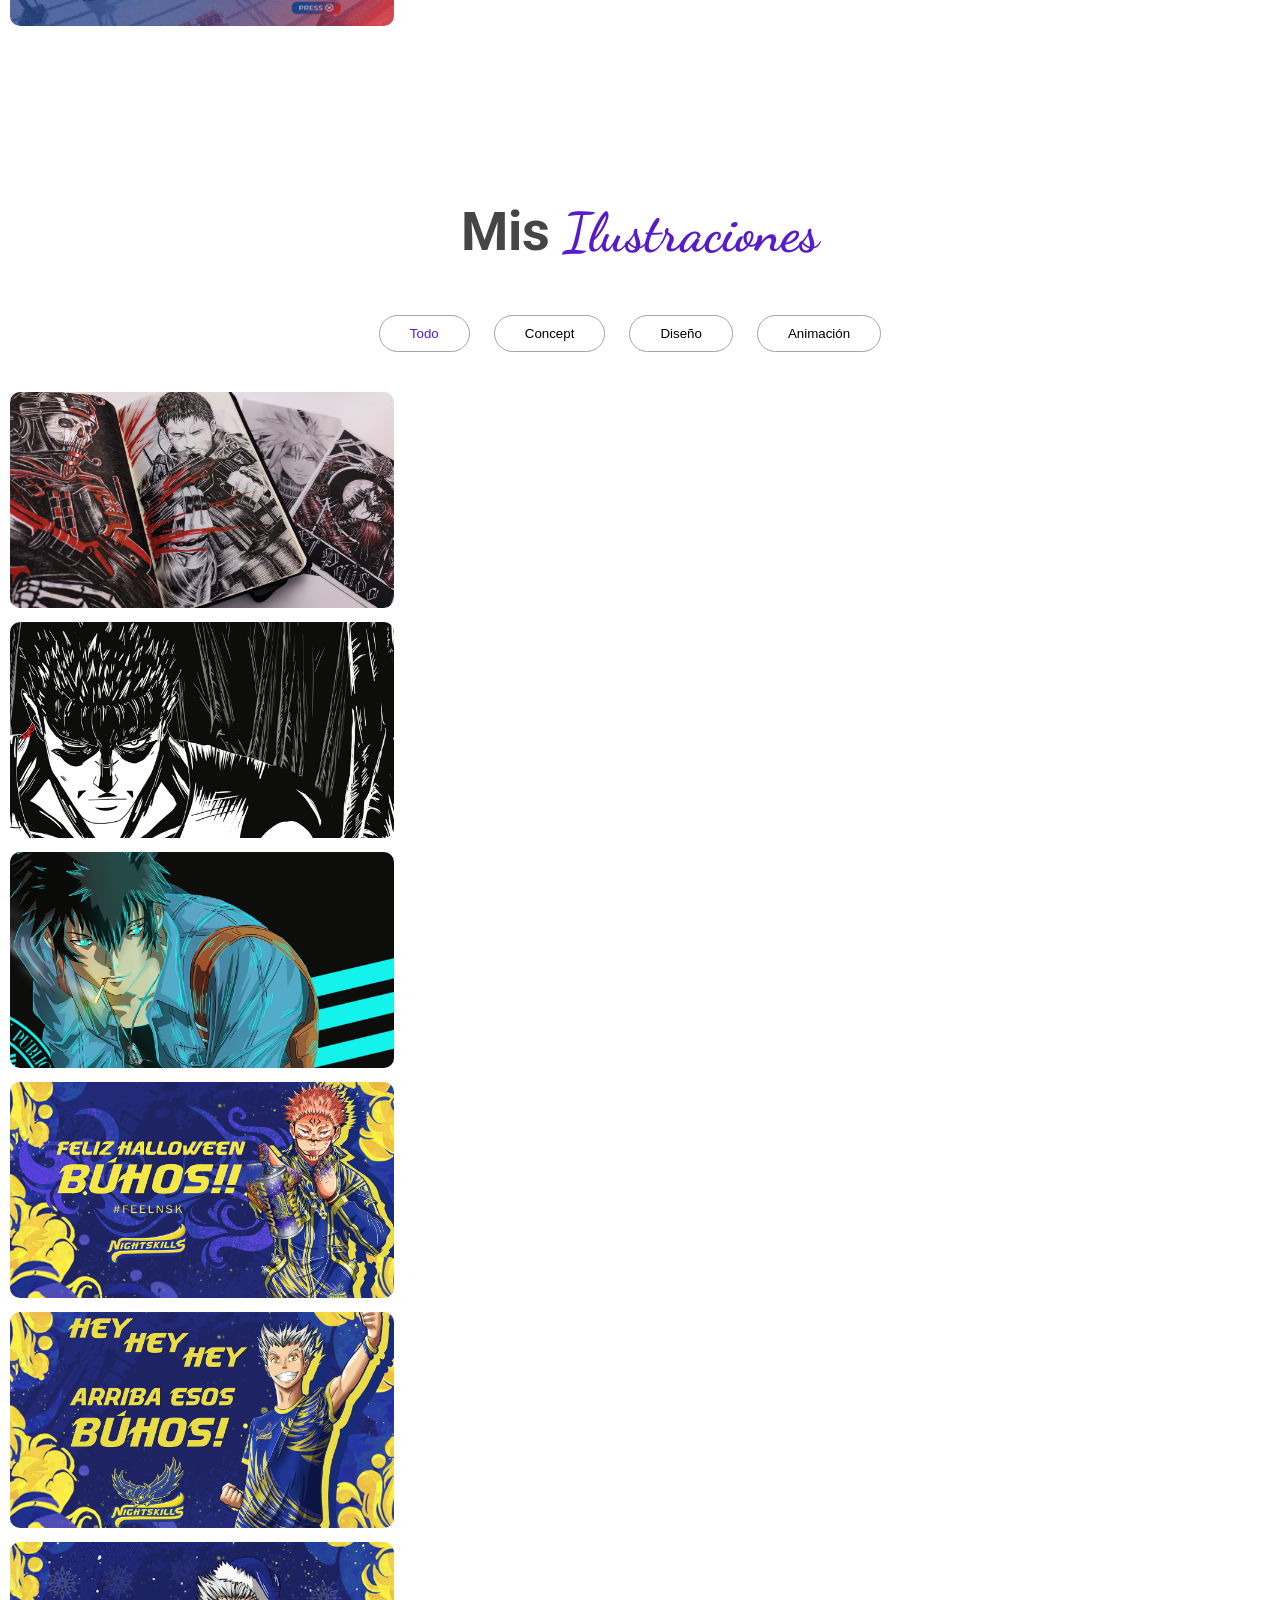
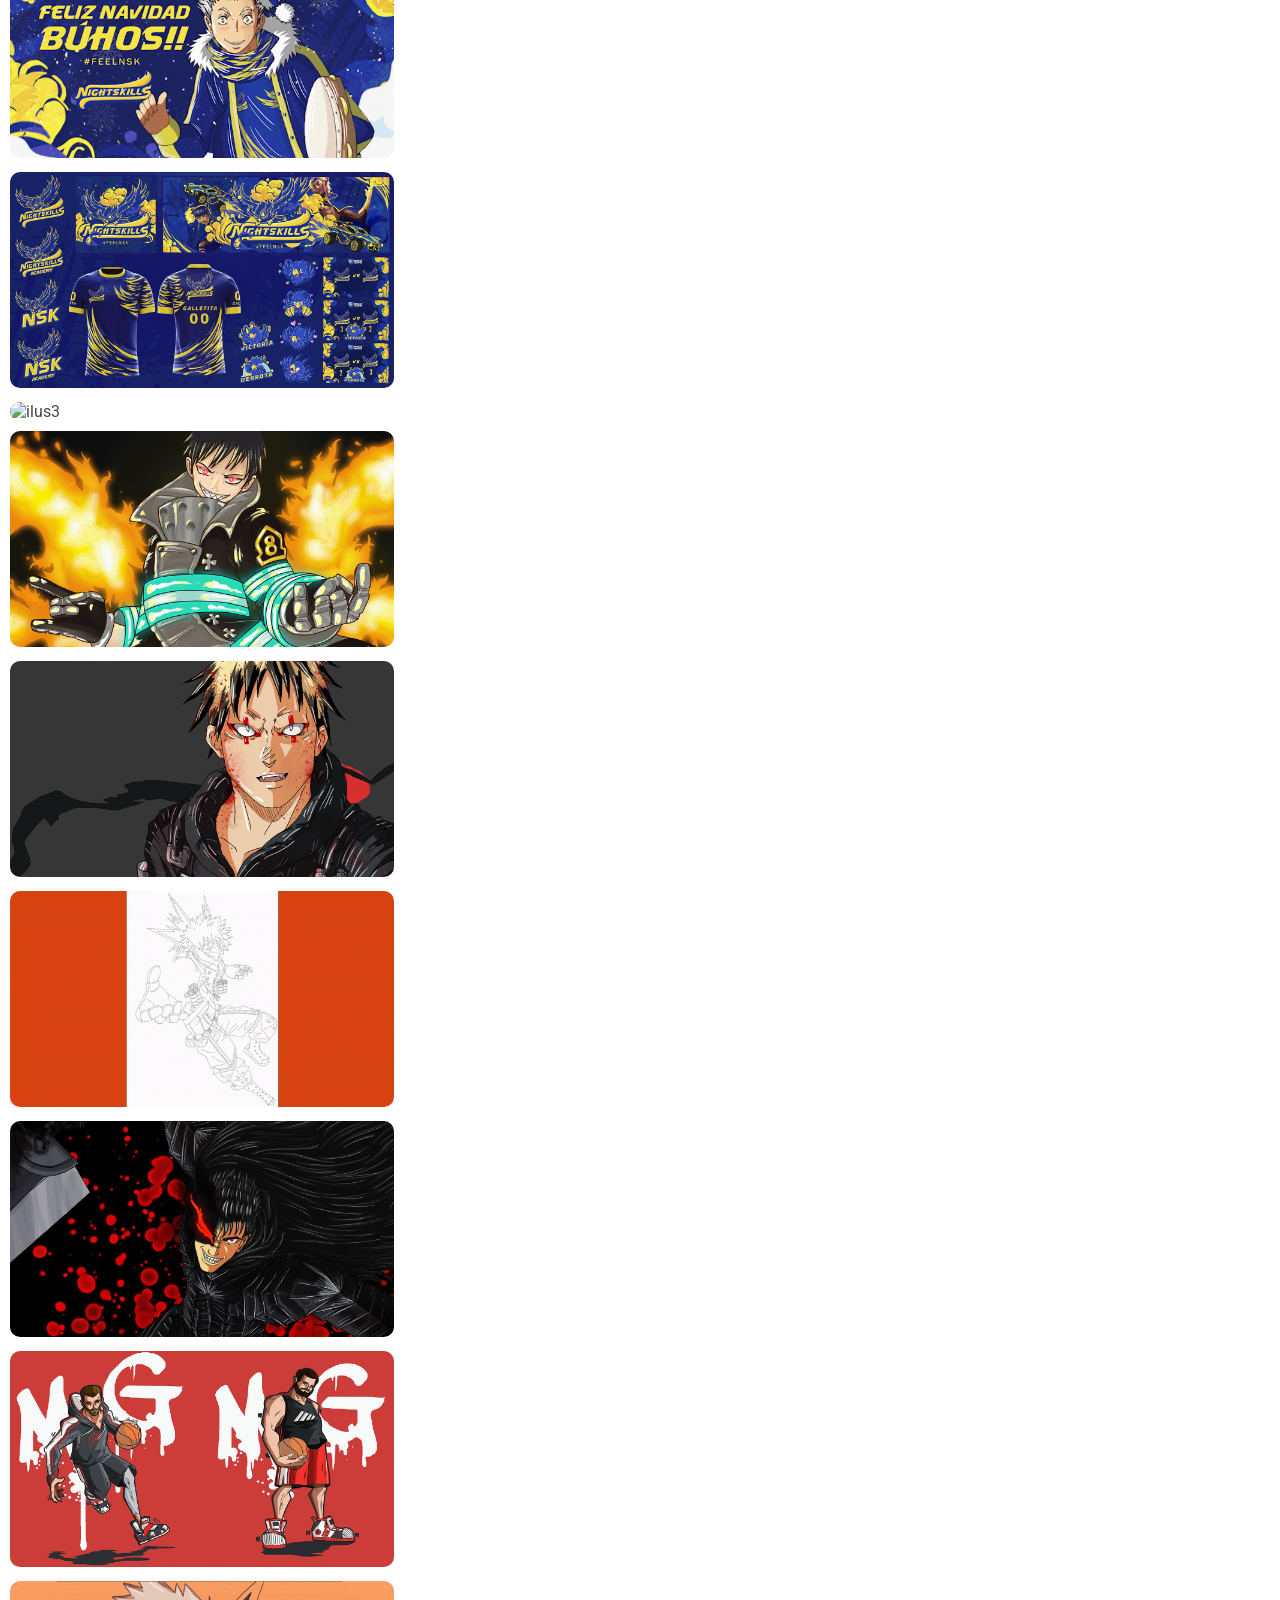
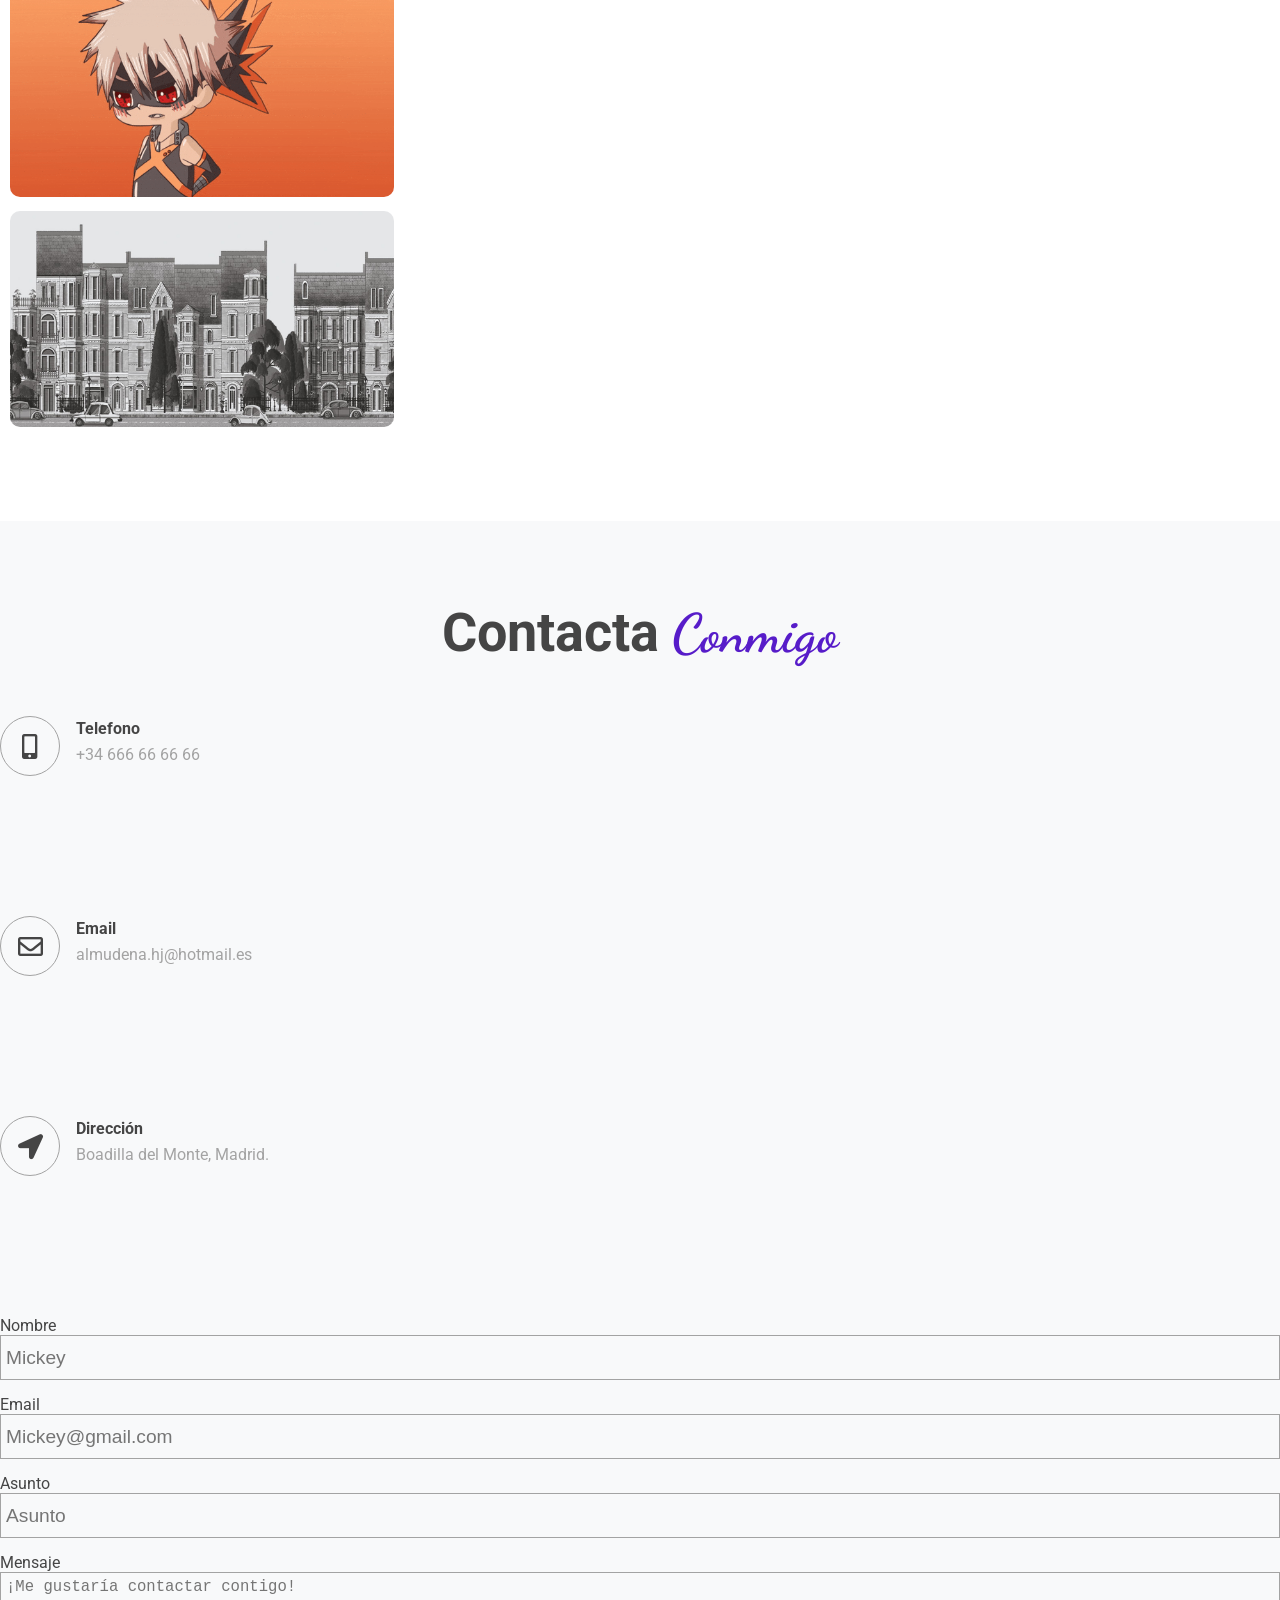
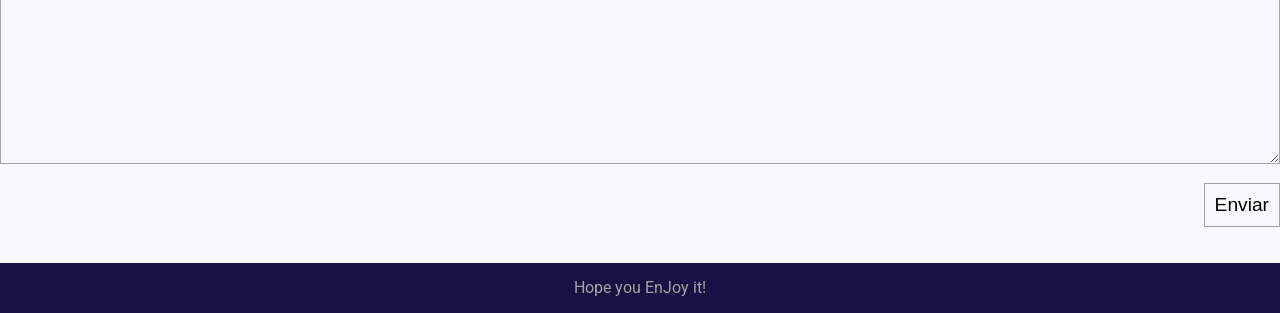
==== commit 6e0e4031: "Update index.html" ====
--- a/index.html
+++ b/index.html
@@ -168,10 +168,10 @@
 									Digital</h4>
 								<p>Grado Superior Animación y Videojuegos</p>
 							</div>
-							<div class="eduction-block">
+						<!-------	<div class="eduction-block">
 								<h4>San Anastasio International School</h4>
 								<p>Master Diseño y Producción de Packaging</p>
-							</div>
+							</div> ---------->
 							<div class="eduction-block">
 								<h4>Escuela ELBS</h4>
 								<p>Master en Diseño de Productos Gráficos</p>
--- a/css/style.css
+++ b/css/style.css
@@ -791,7 +791,7 @@
 
 /***********************************FOOTER STYLES***********************************/
 footer {
-	background: #111;
+	background: #181144;
 	padding: 12px 0 12px 0;
 	text-align: center;
 }
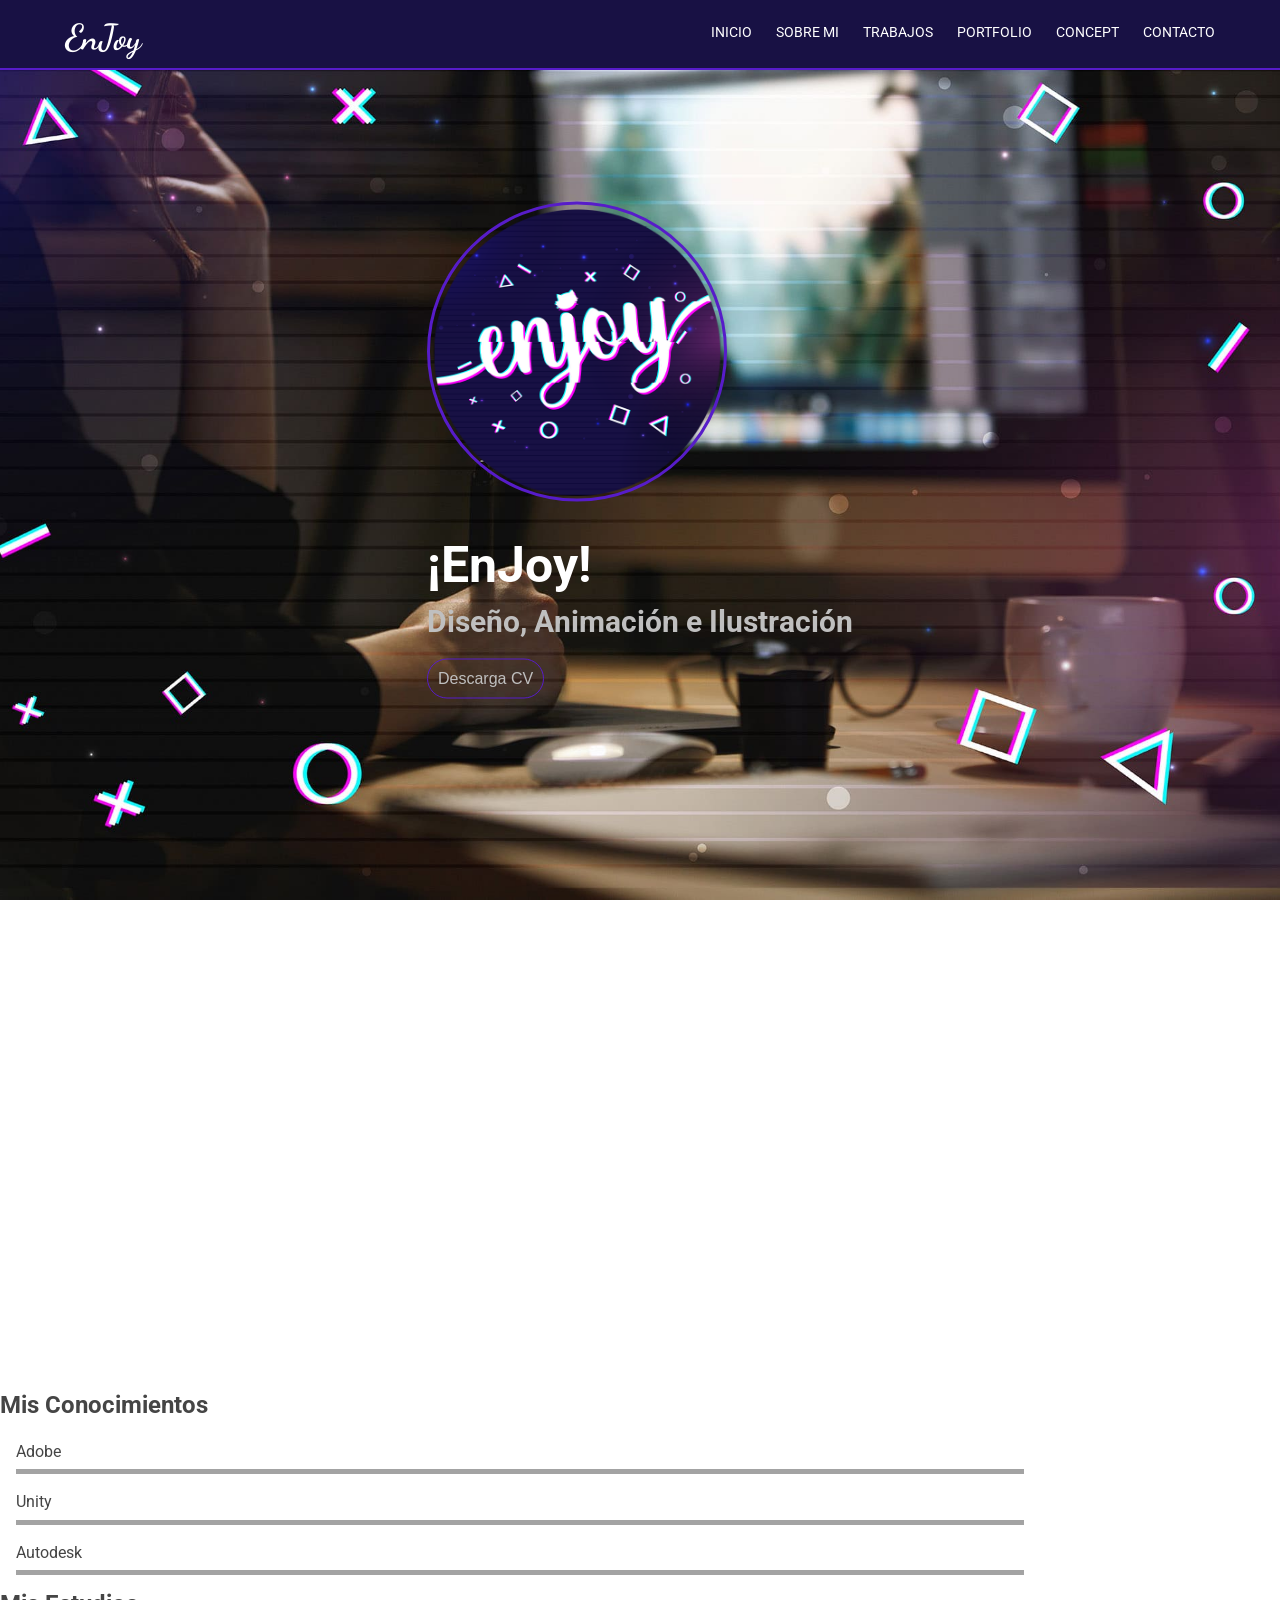
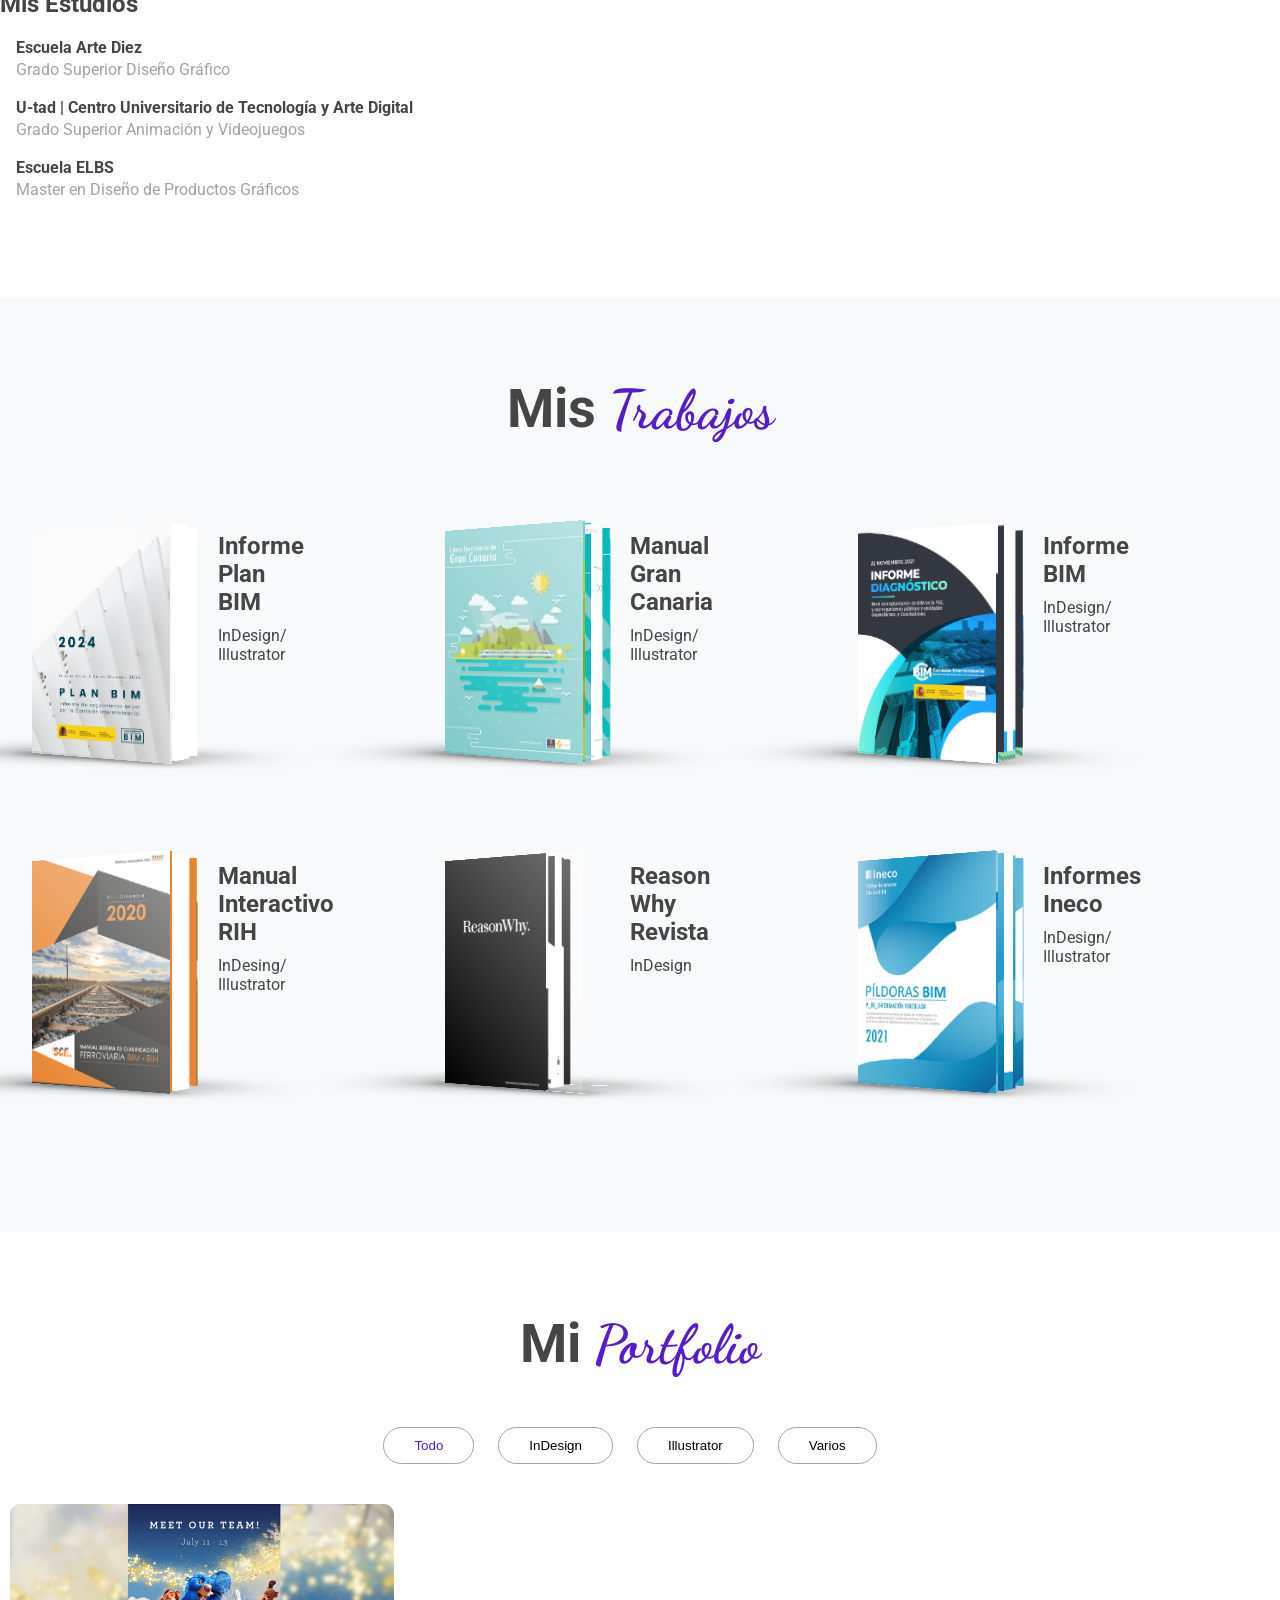
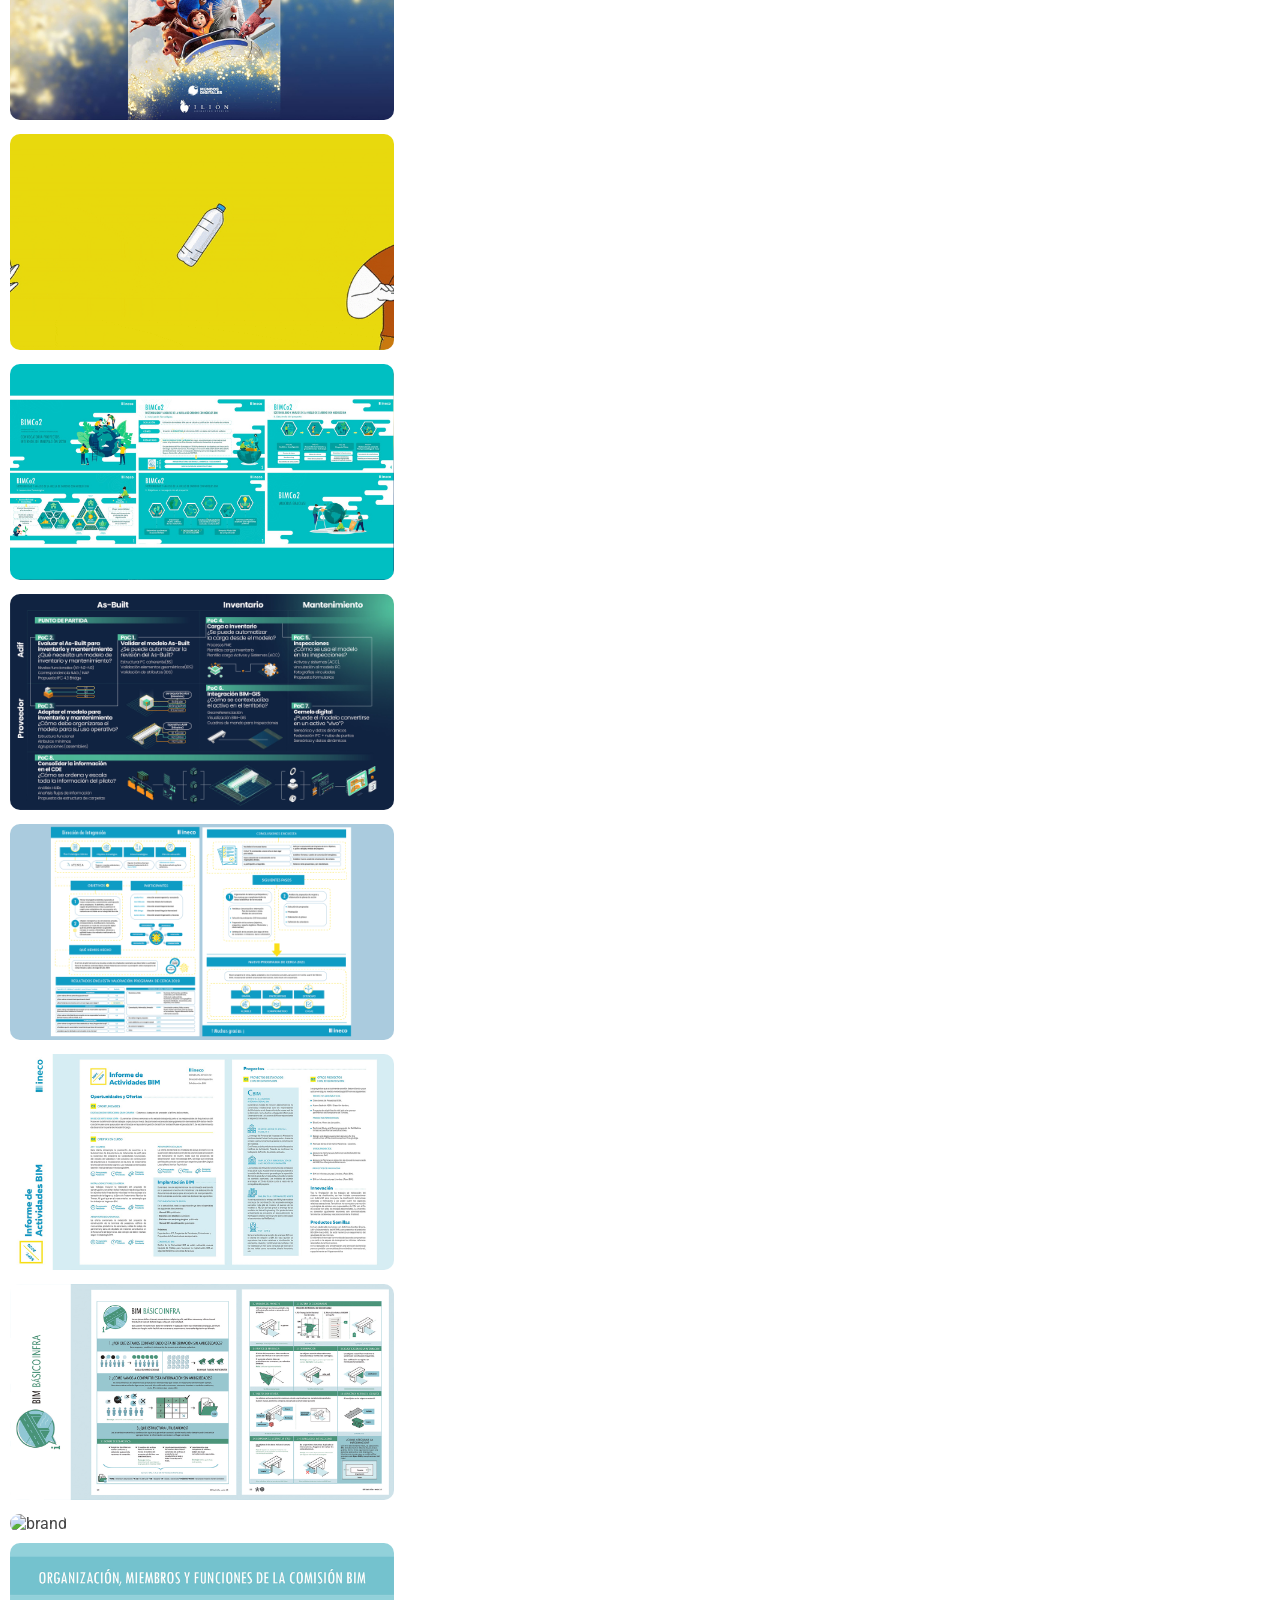
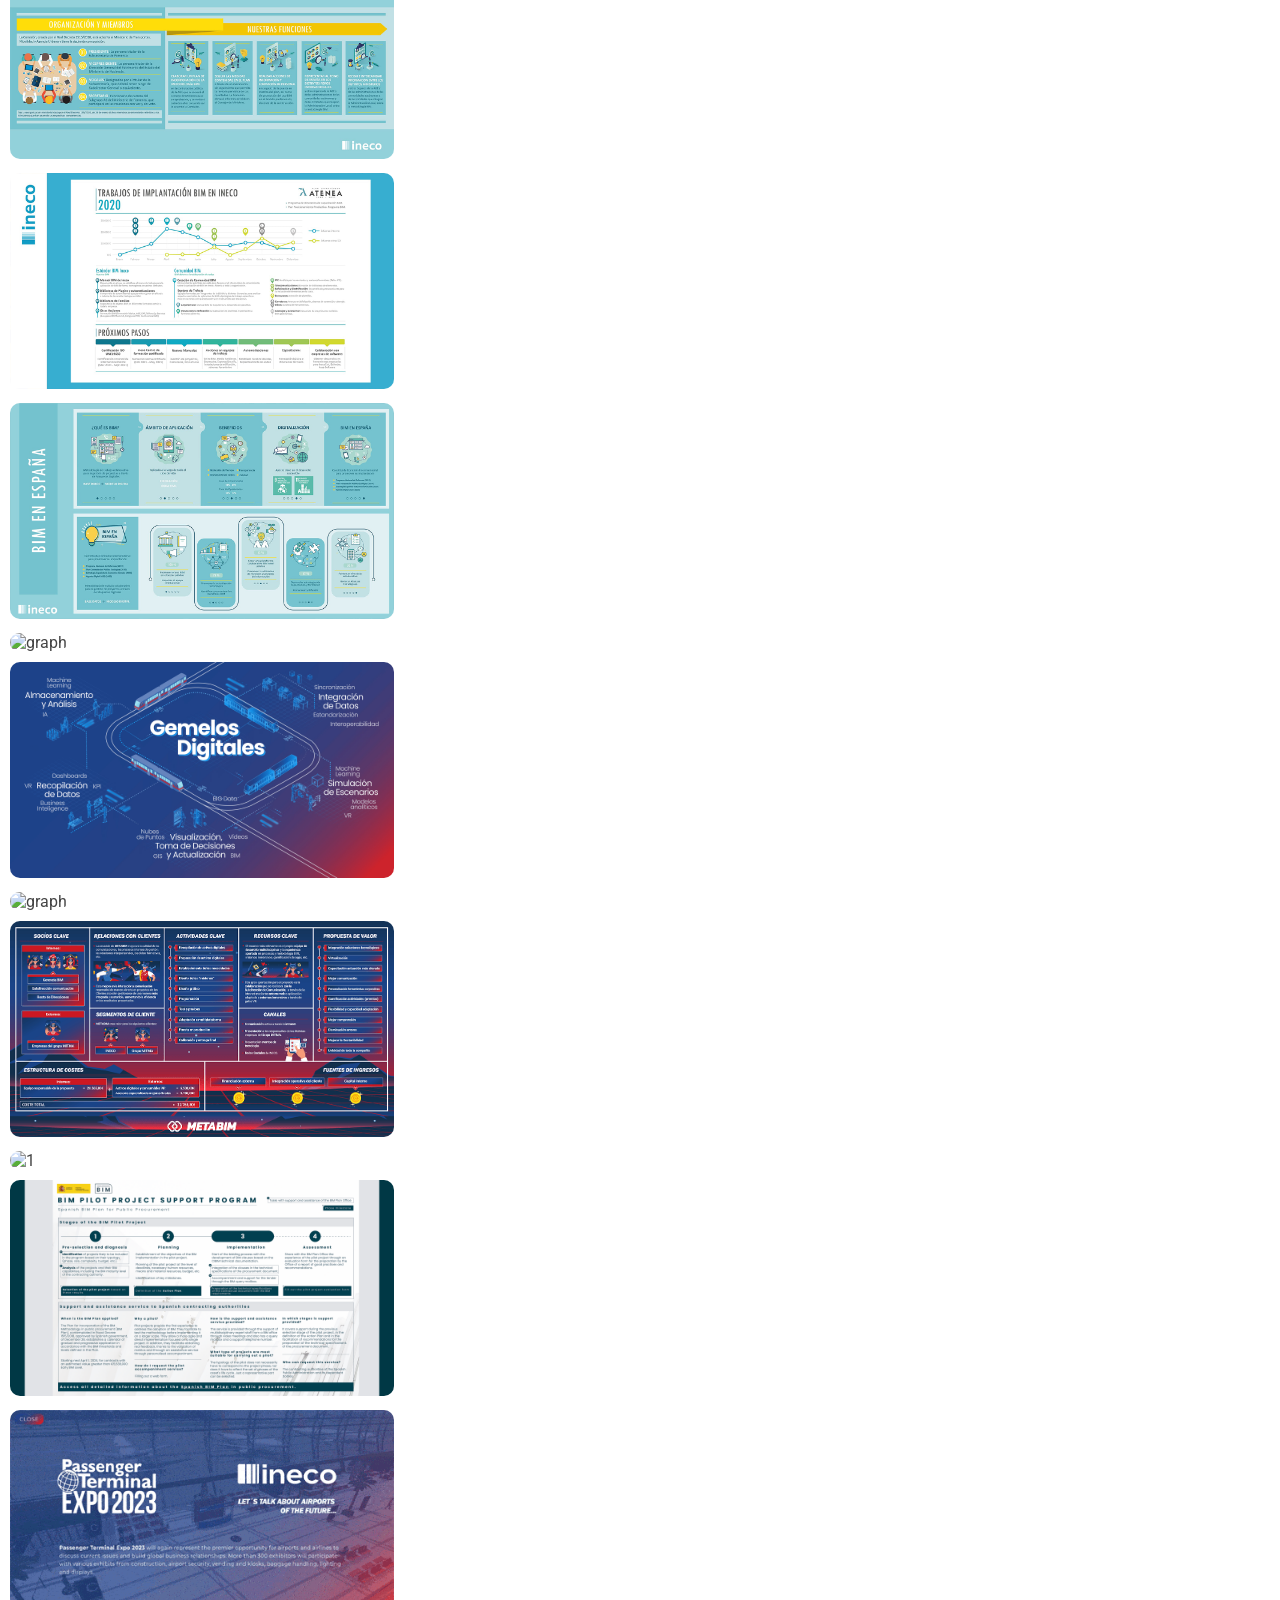
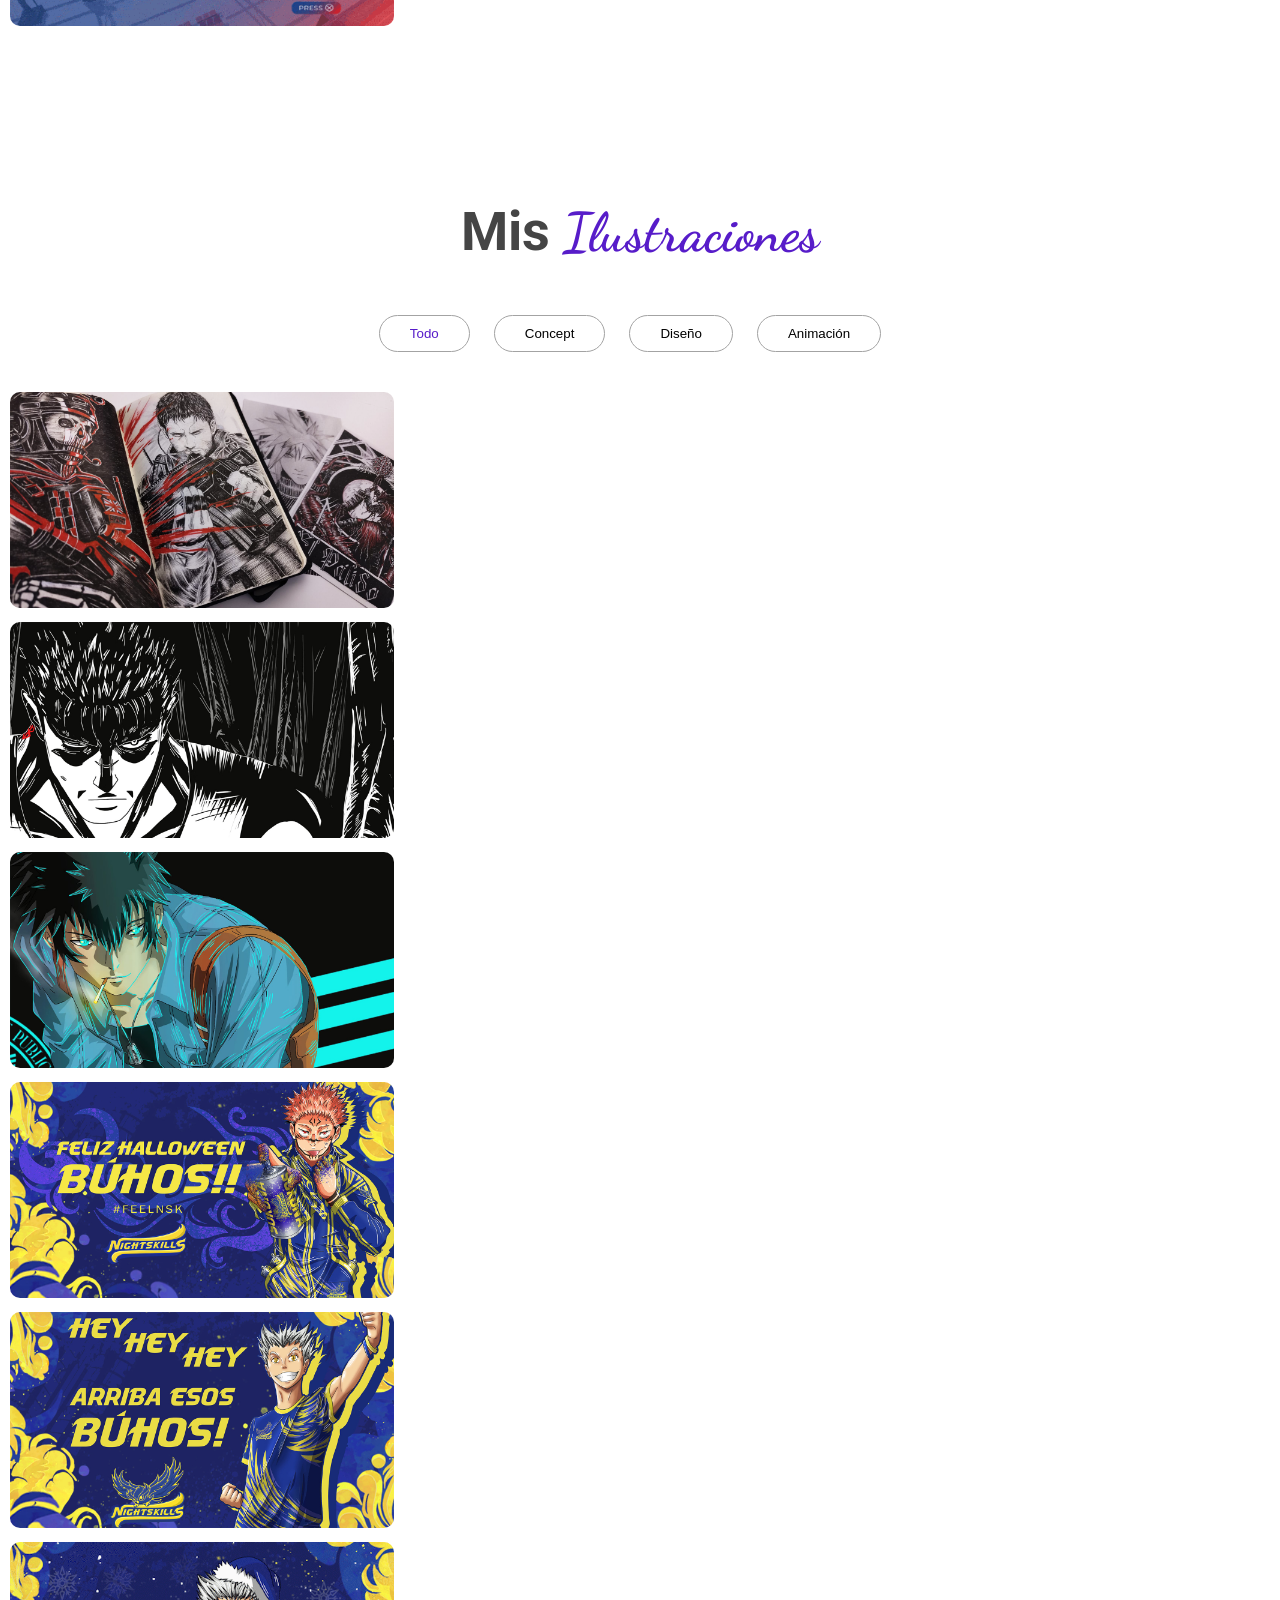
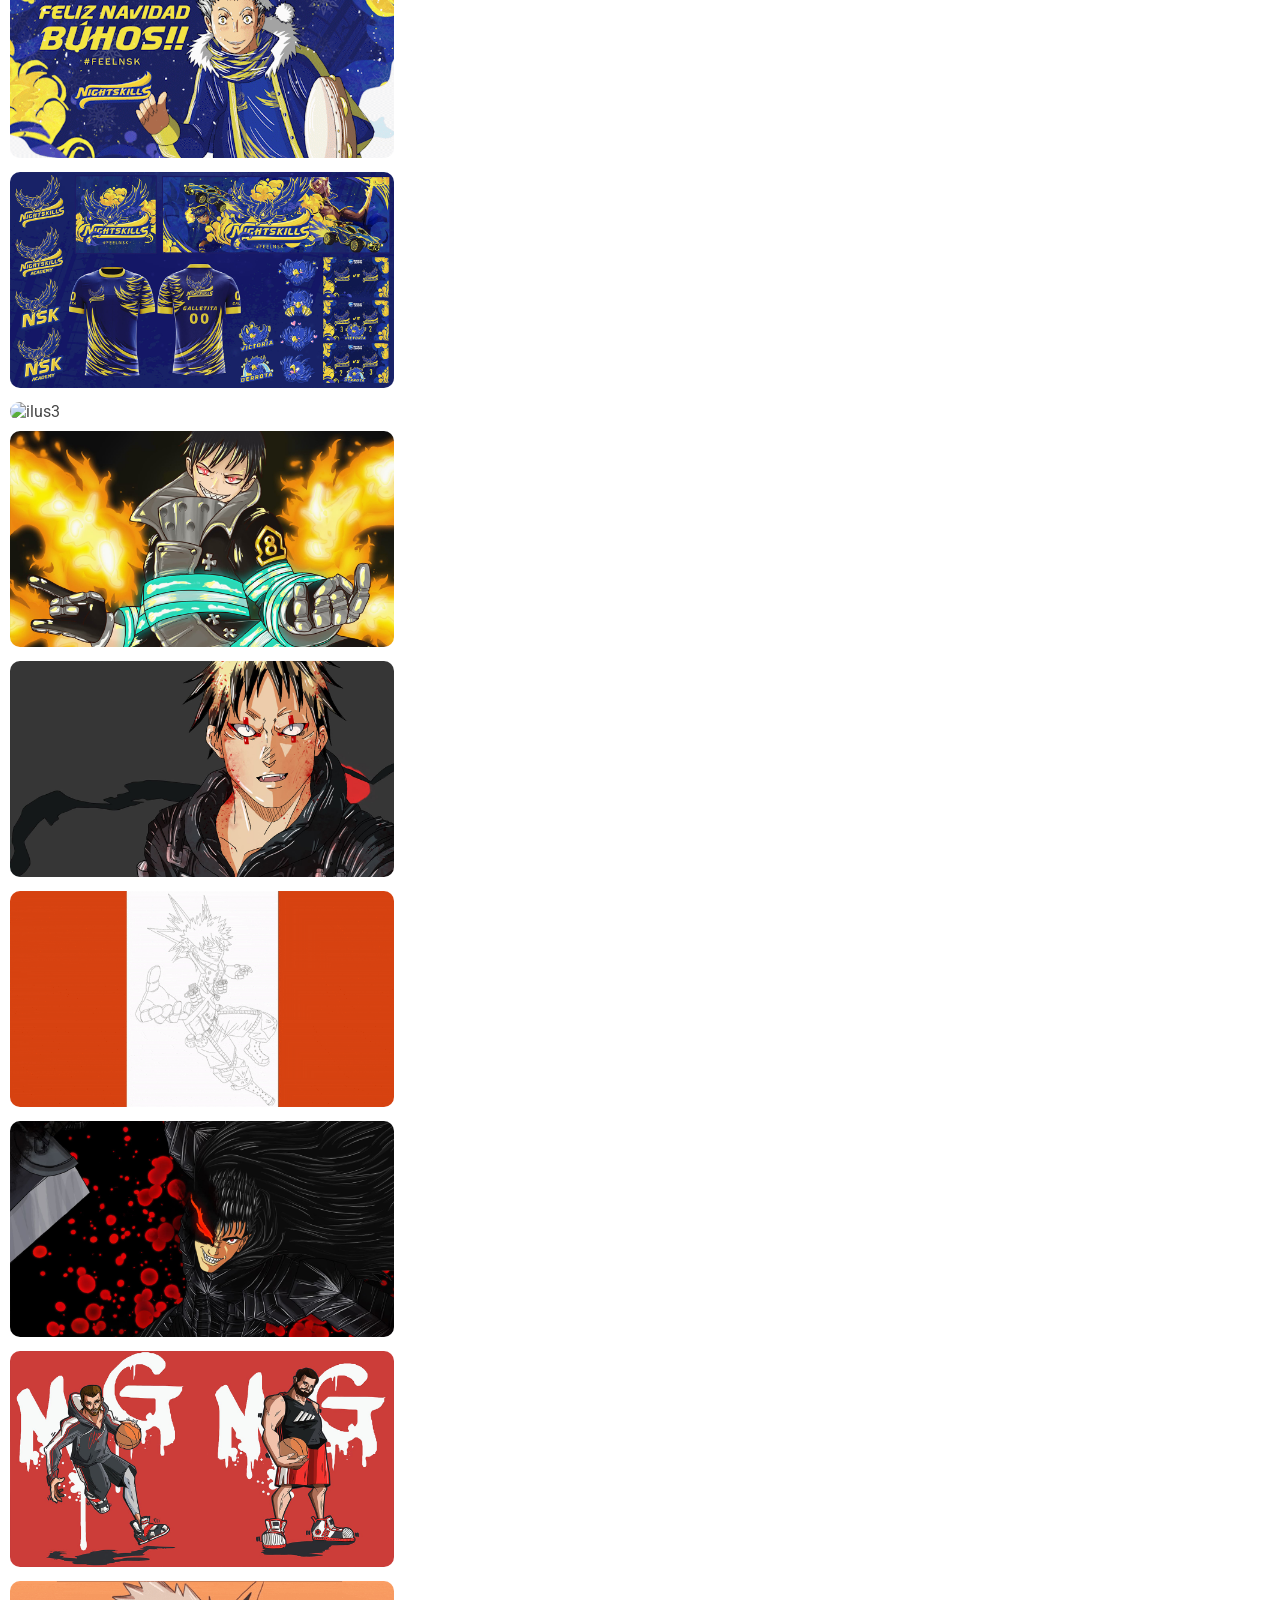
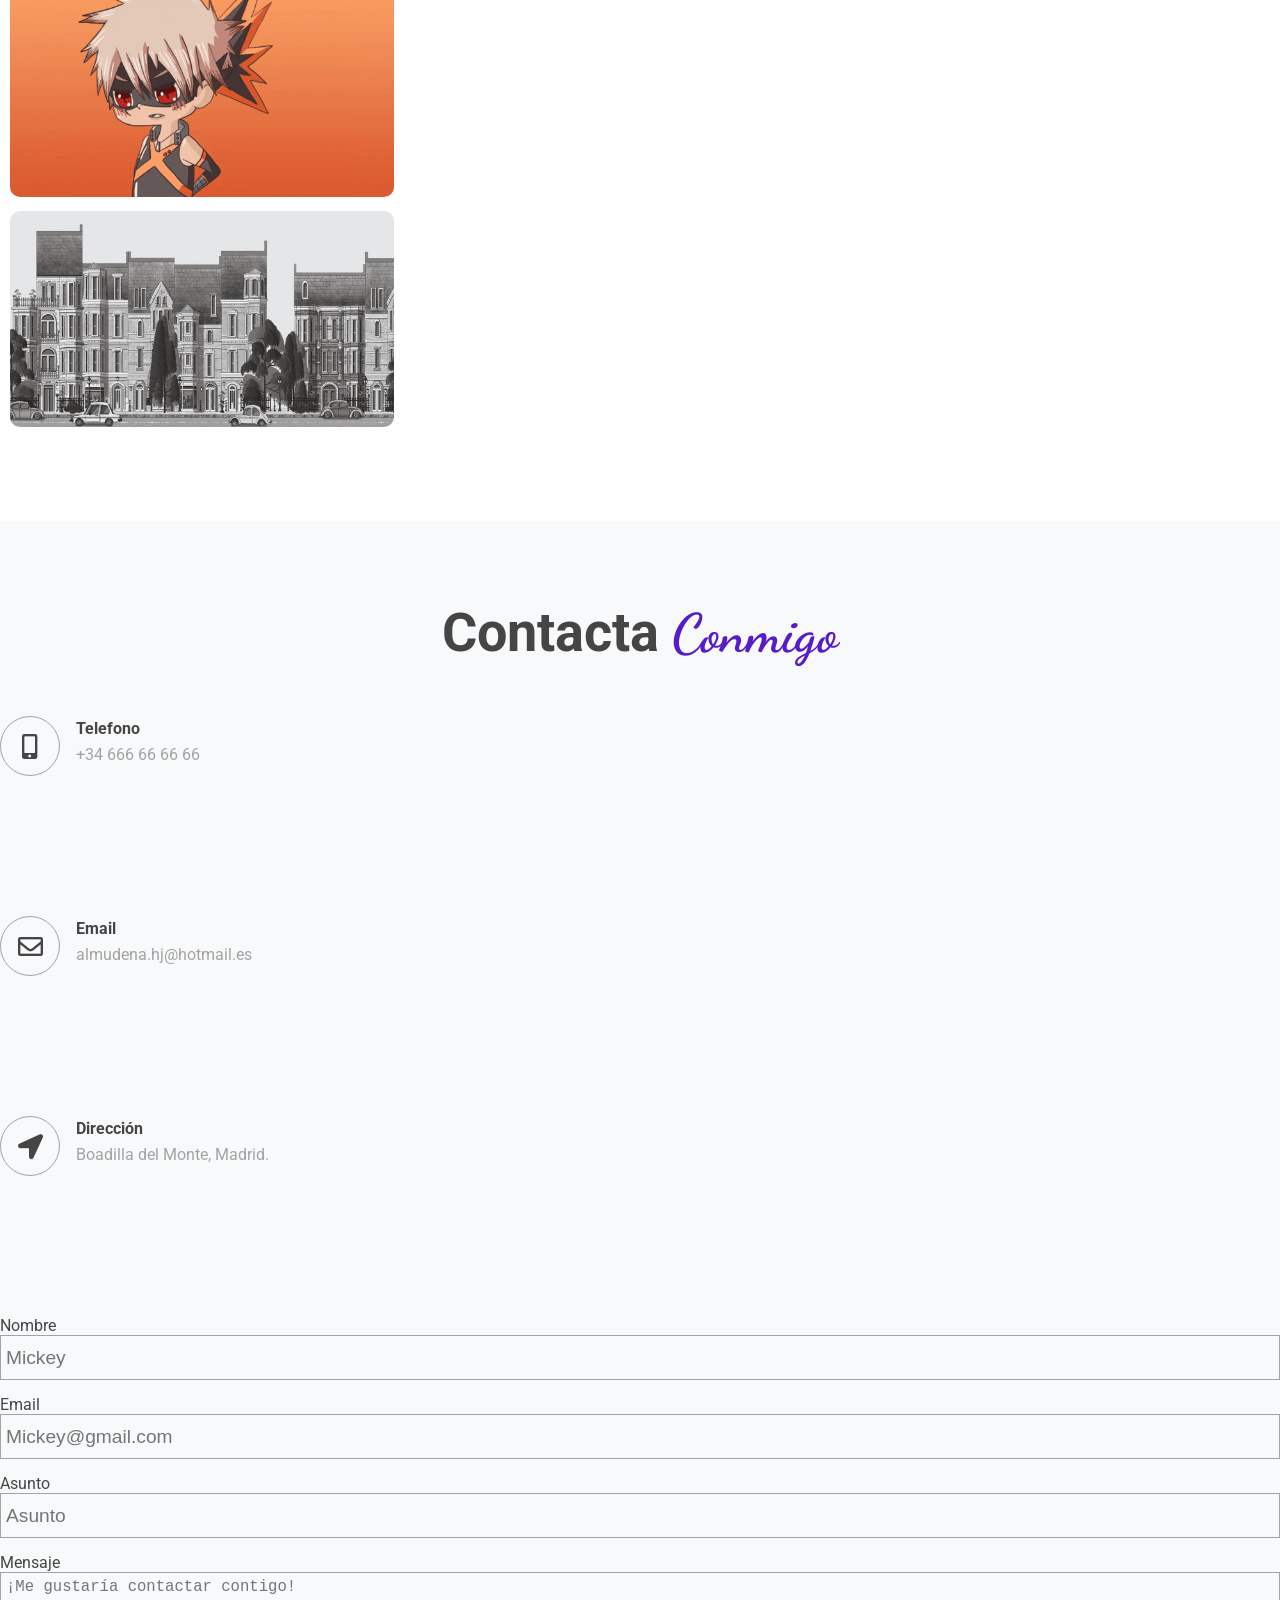
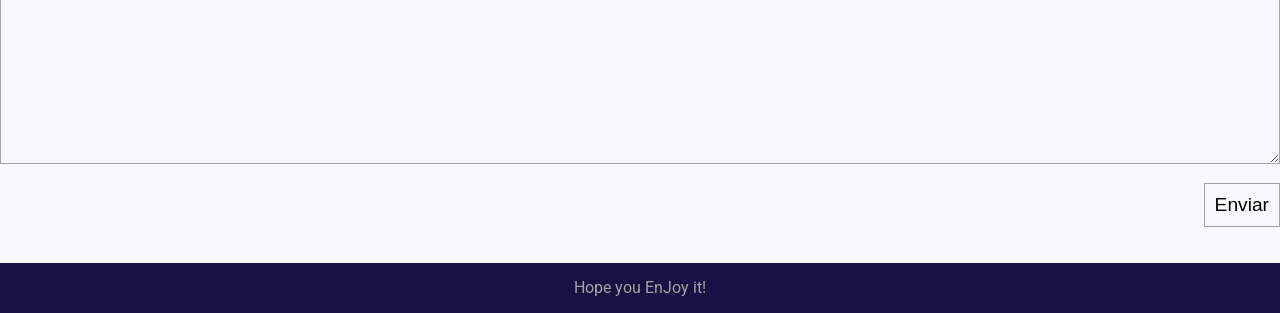
==== commit af105799: "Update index.html" ====
--- a/index.html
+++ b/index.html
@@ -76,7 +76,7 @@
 						<h1>¡EnJoy!</h1>
 						<h2 id="hero-text-animation">Diseño, Animación e Ilustración</h2>
 						<button class="download">
-							<a download href="imagenes/AlmudenaHJ_2024.pdf" target="_blank">Descarga
+							<a download href="imagenes/AlmudenaHJ_2026_2.pdf" target="_blank">Descarga
 								CV</a>
 						</button>
 						
--- a/css/style.css
+++ b/css/style.css
@@ -350,7 +350,7 @@
 
 #hero {
 	
-	background: url("../imagenes/designer.jpg") no-repeat center center;
+	background: url("../imagenes/designer3.jpg") no-repeat center center;
 	background-size: cover;
 	background-attachment: fixed;
 	height: 100%;
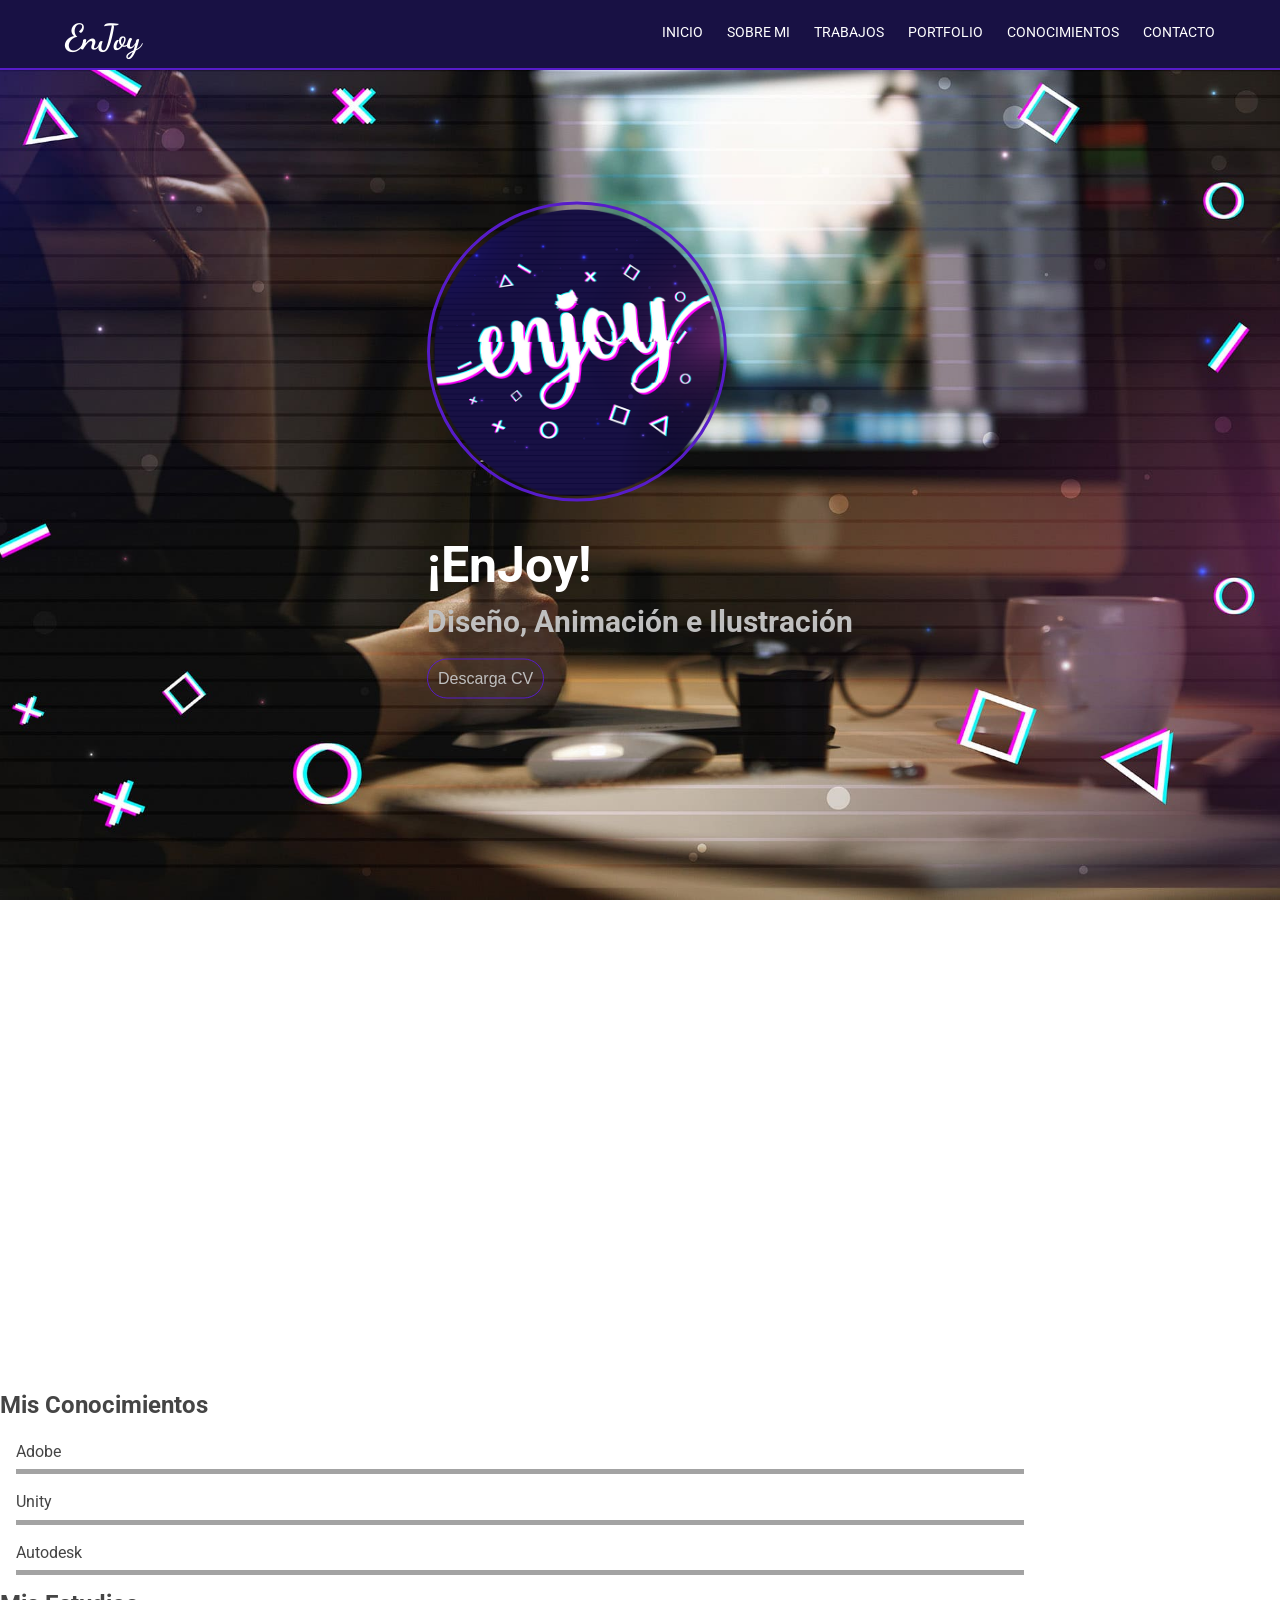
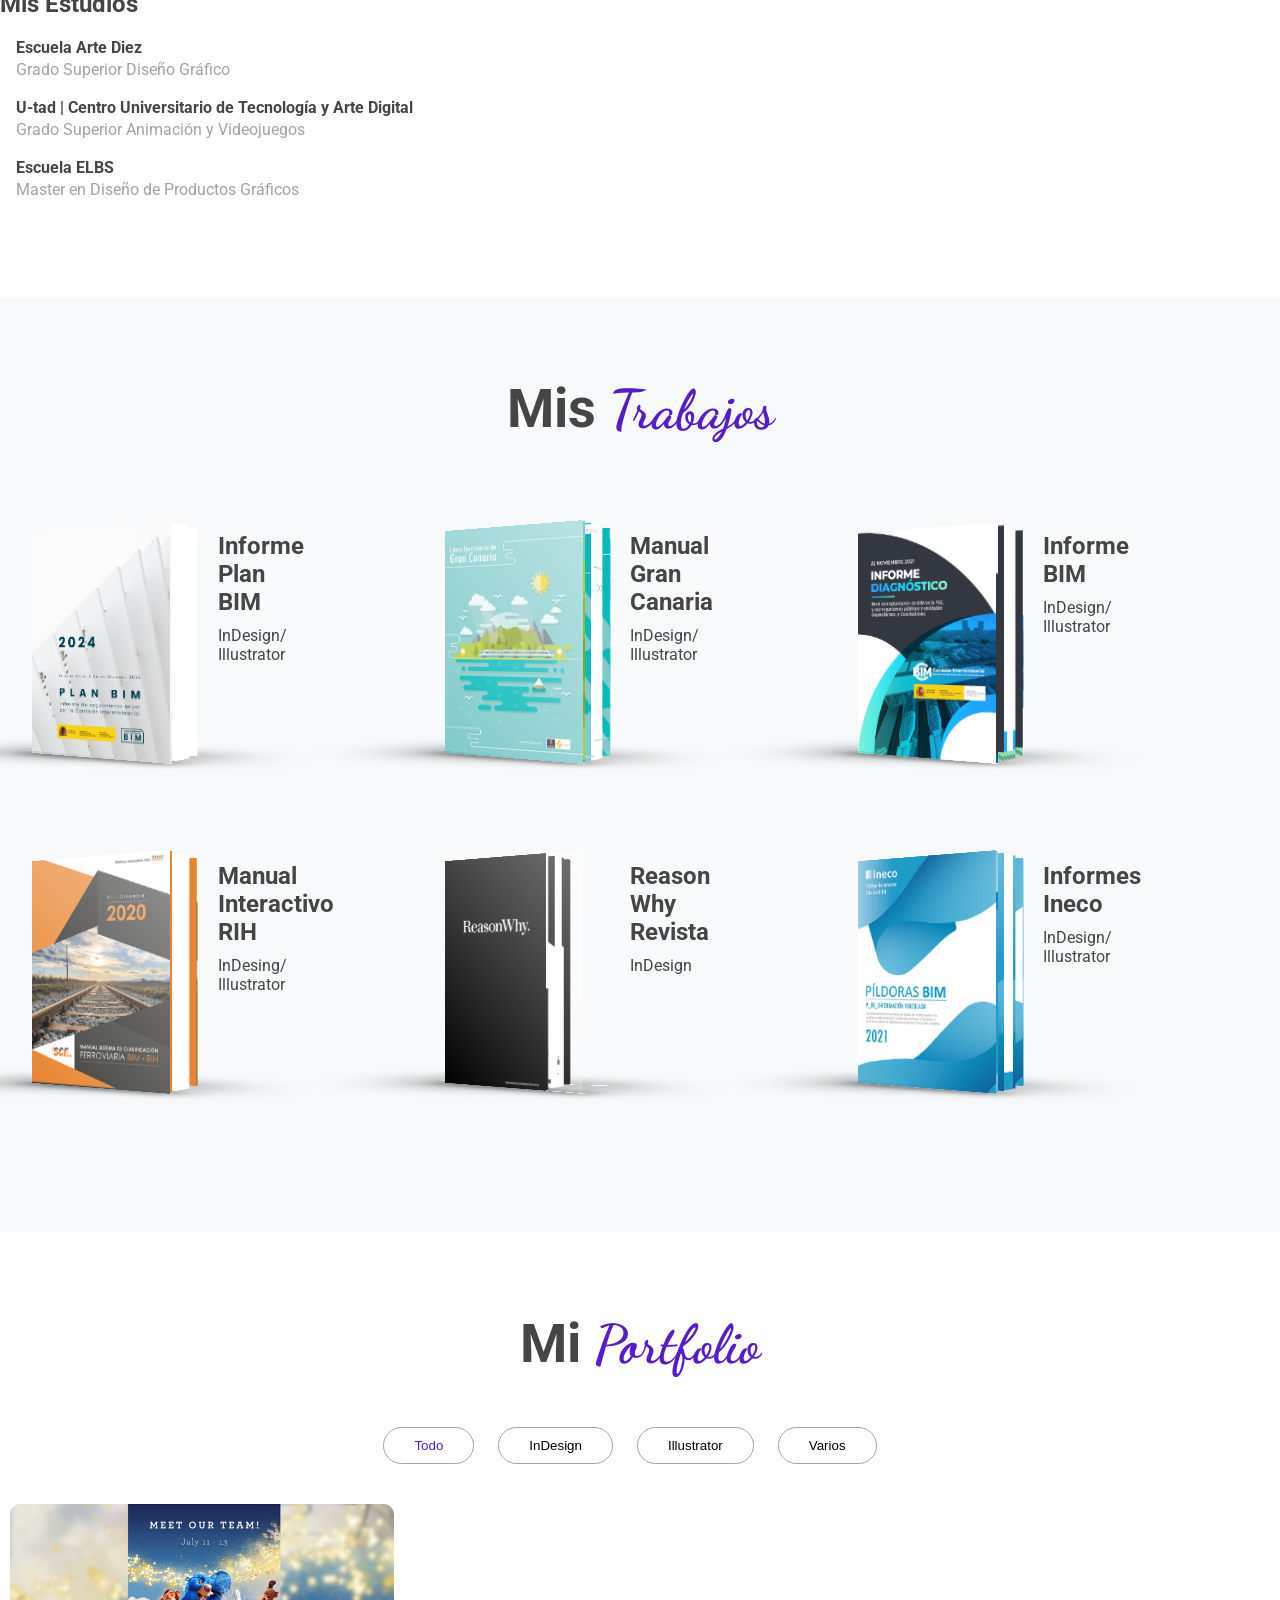
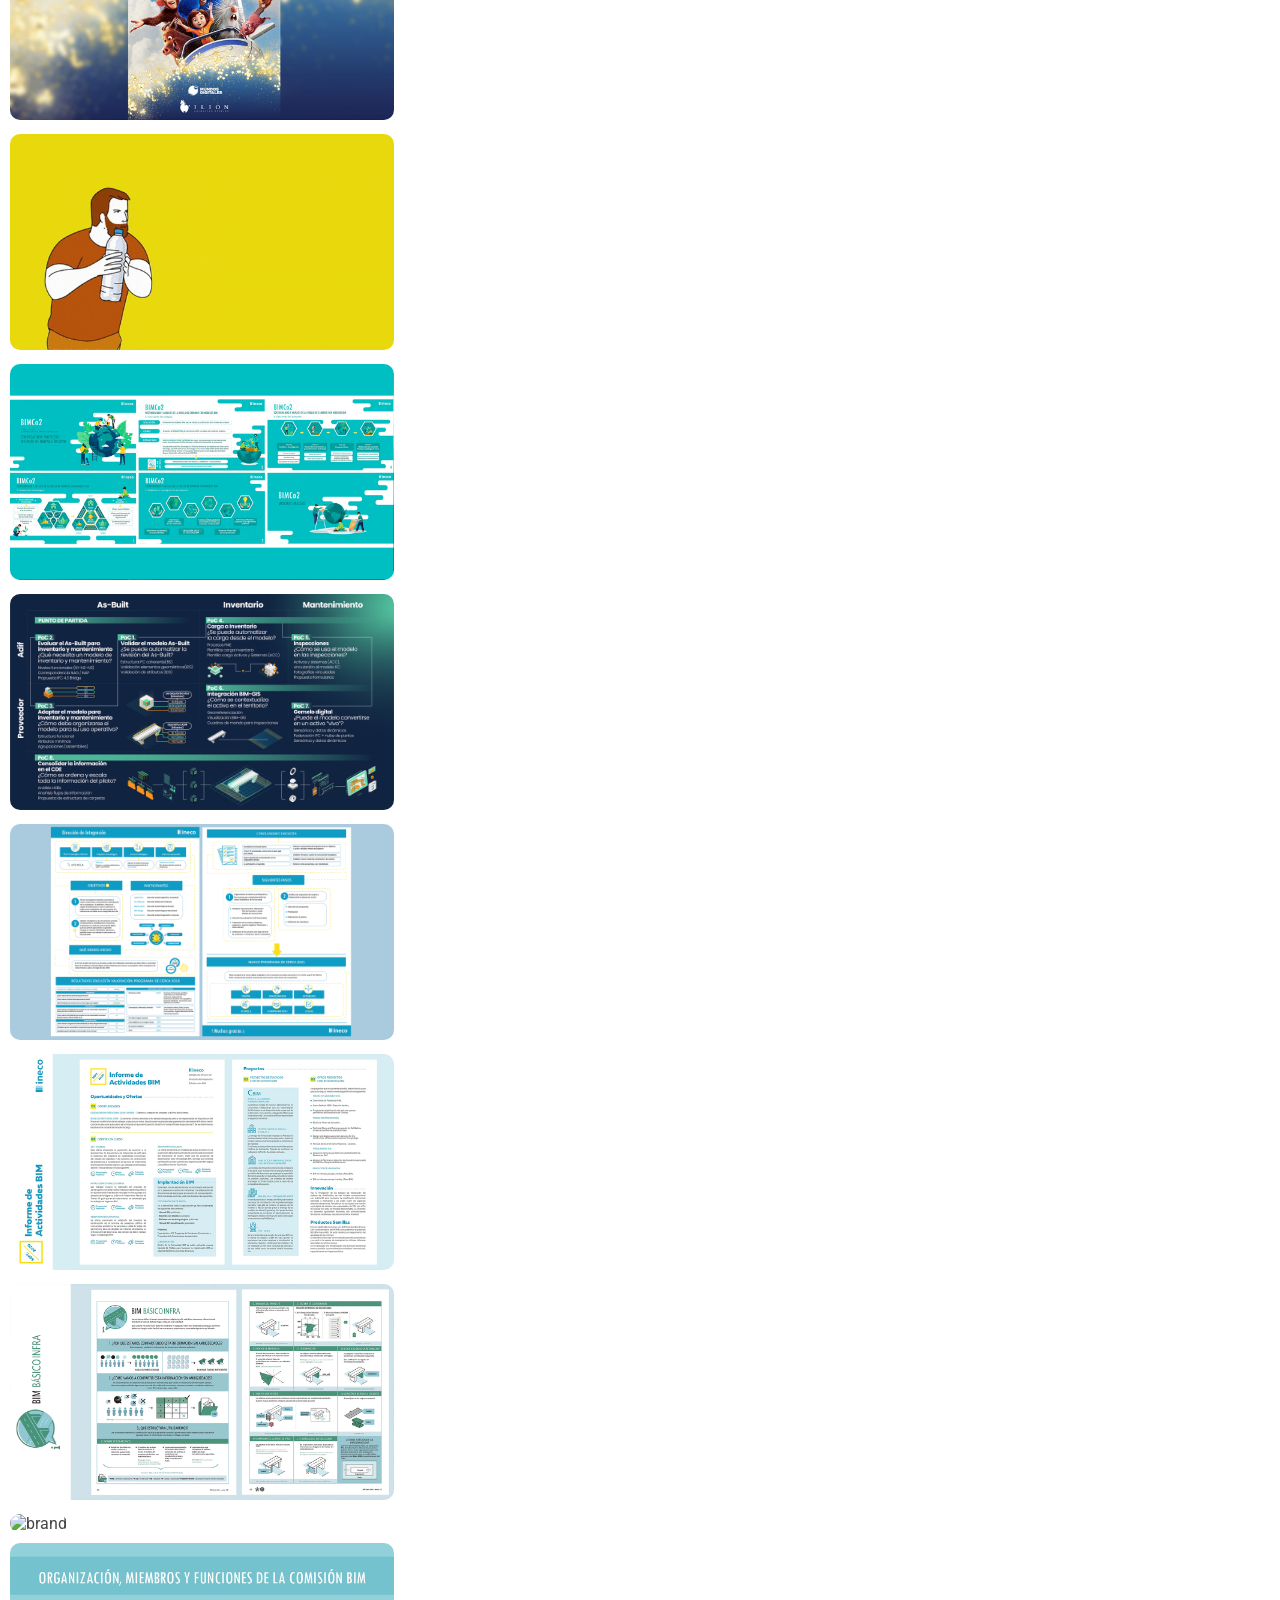
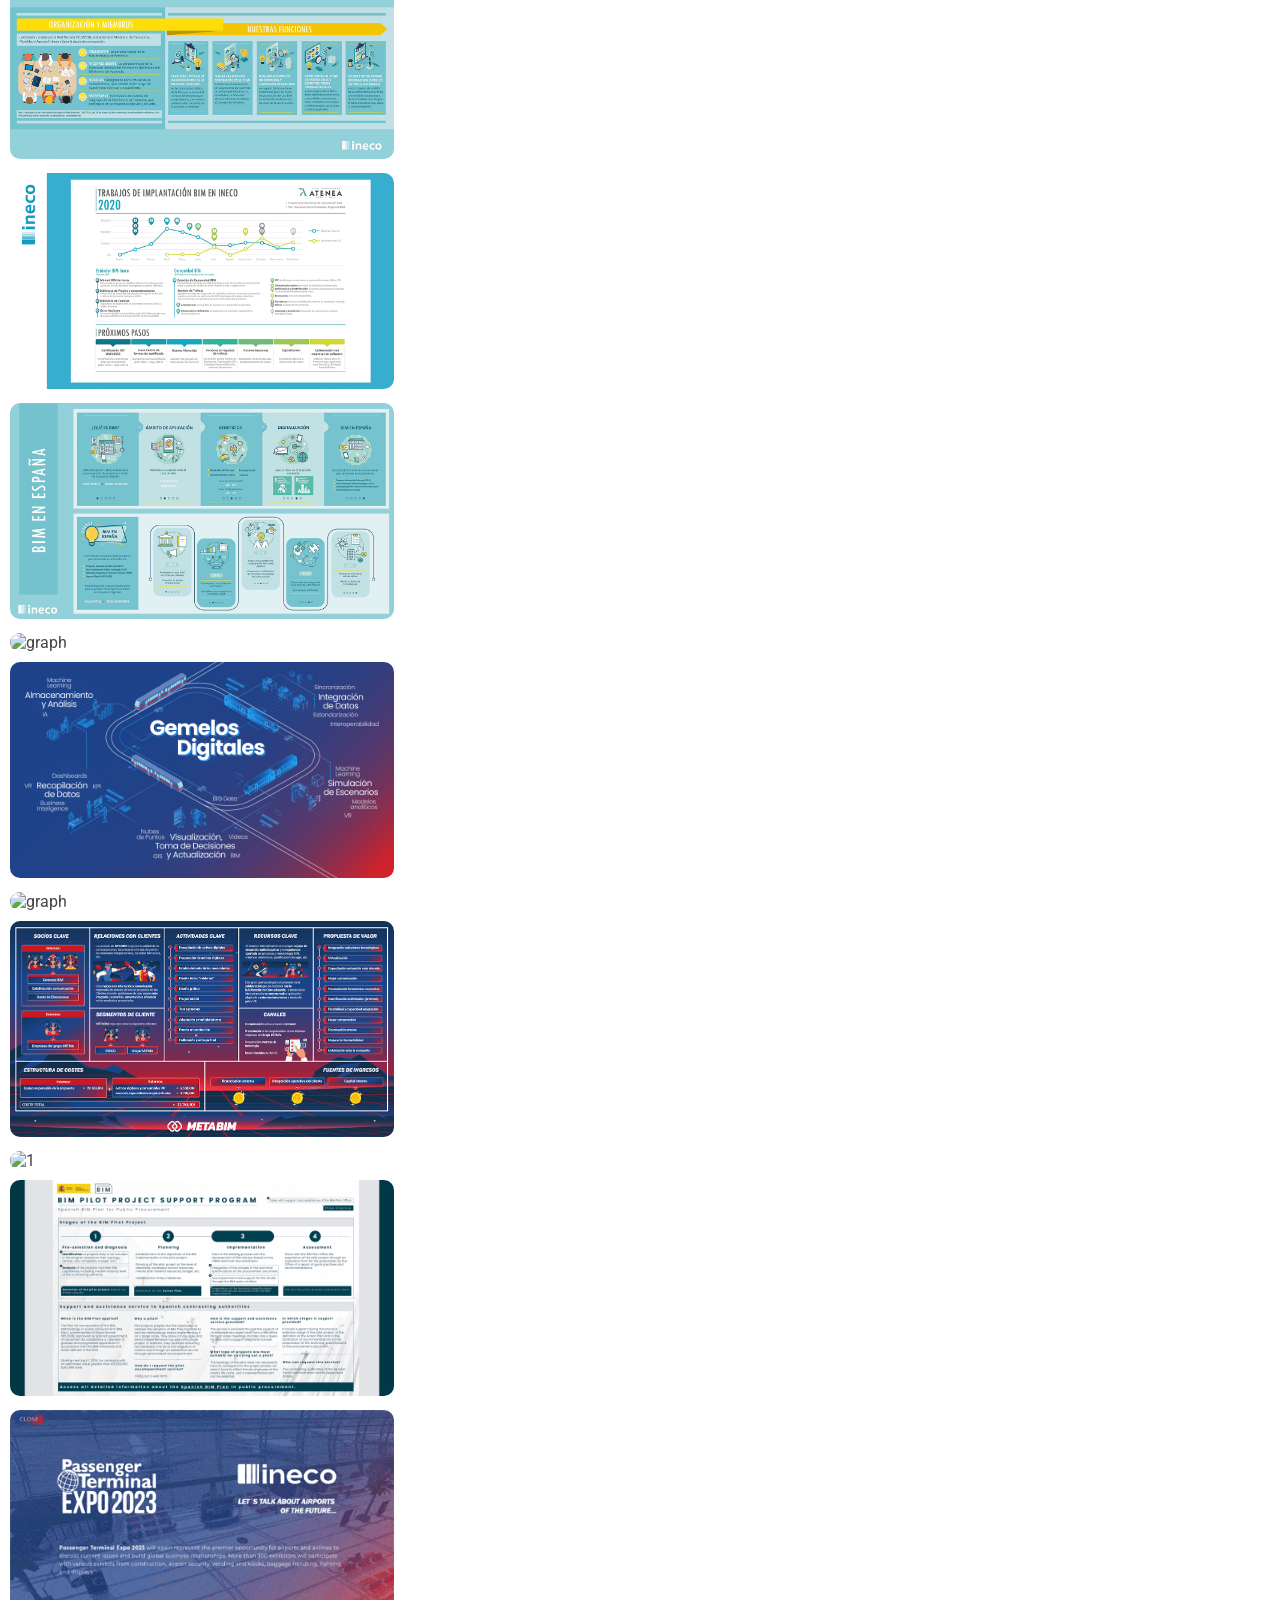
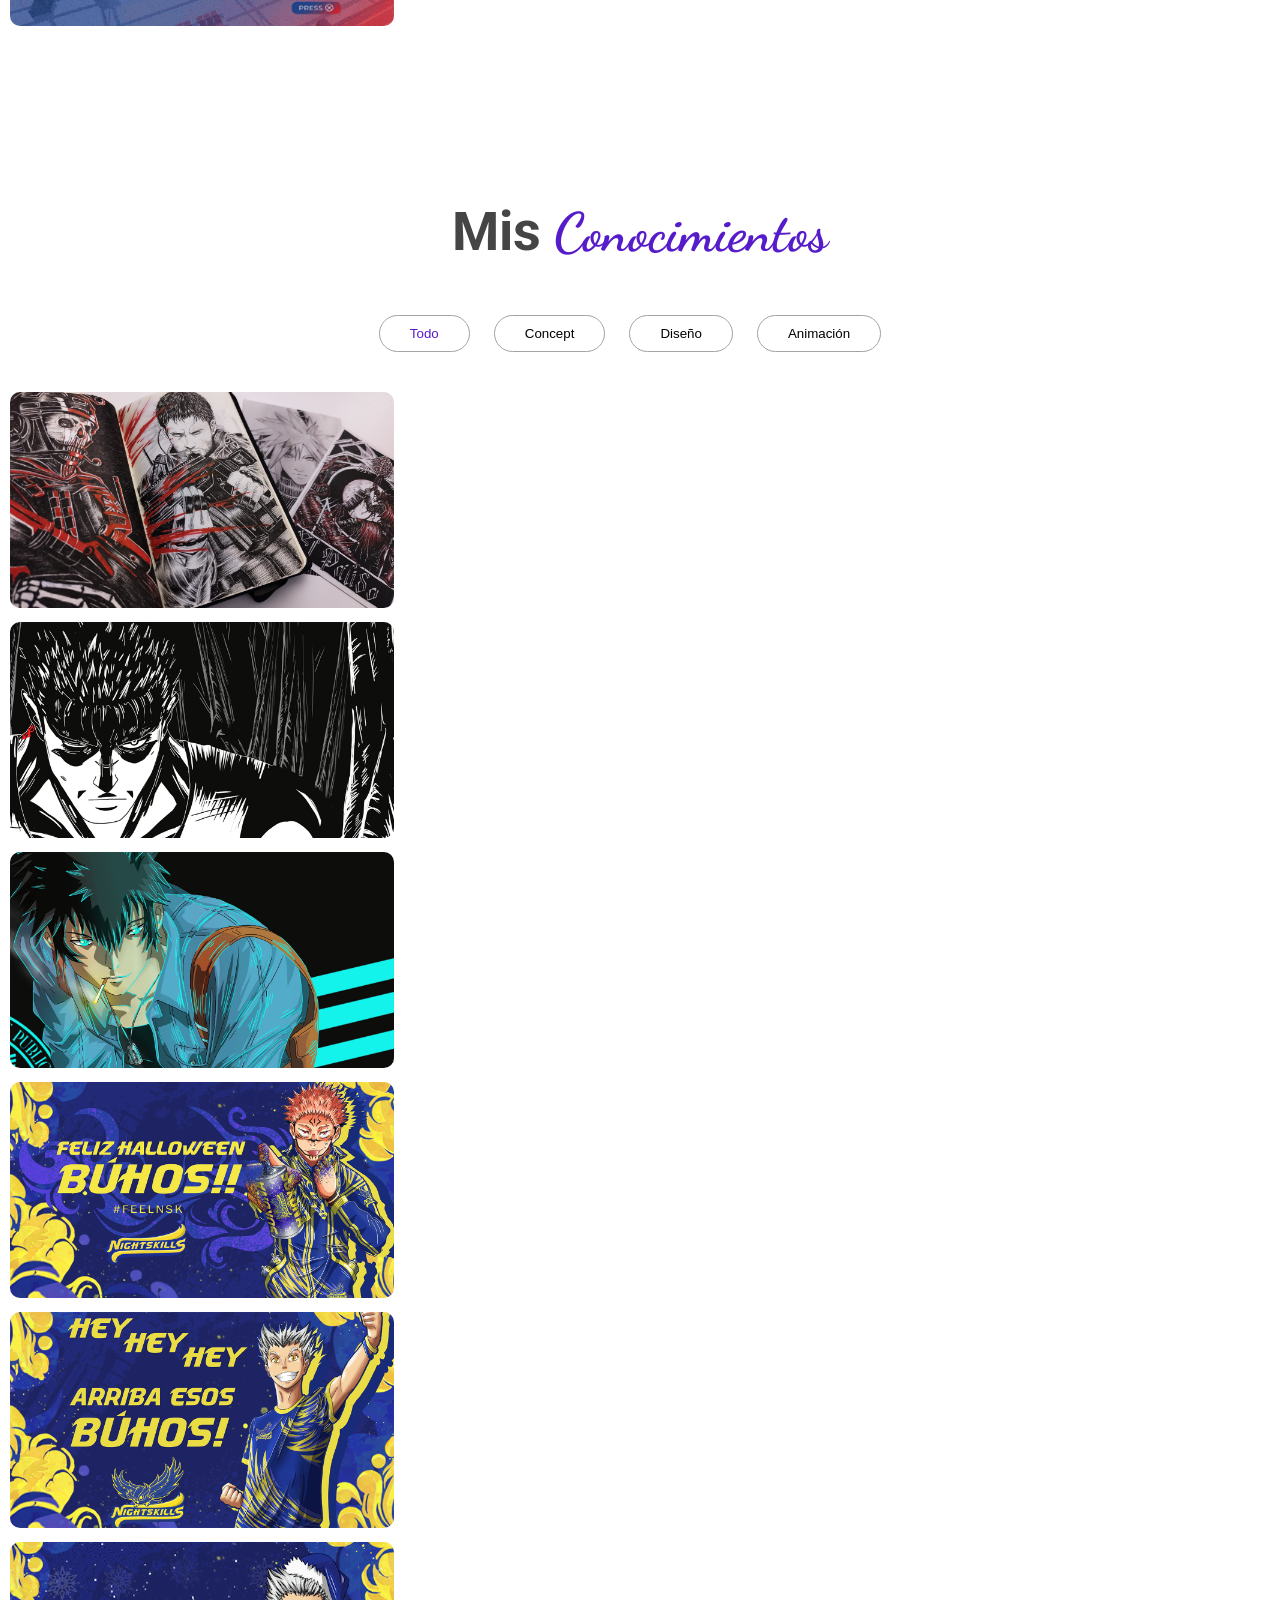
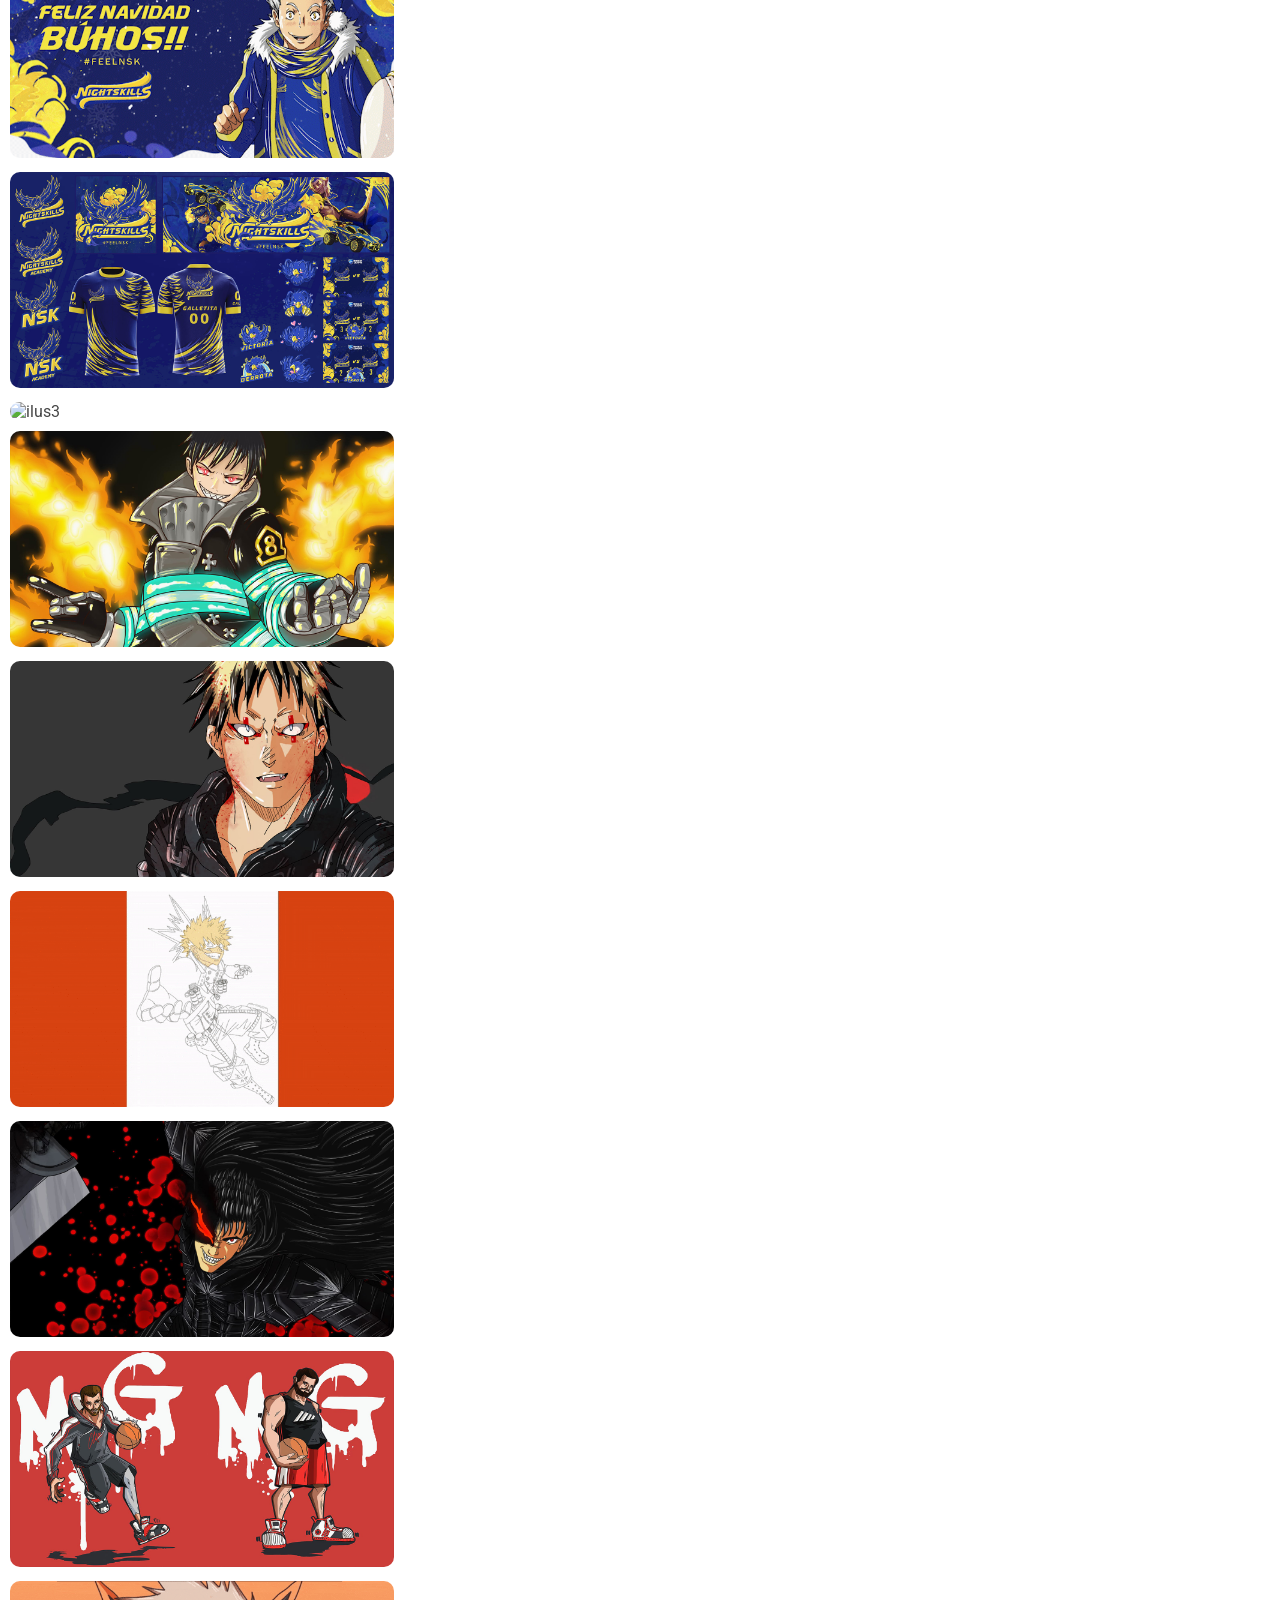
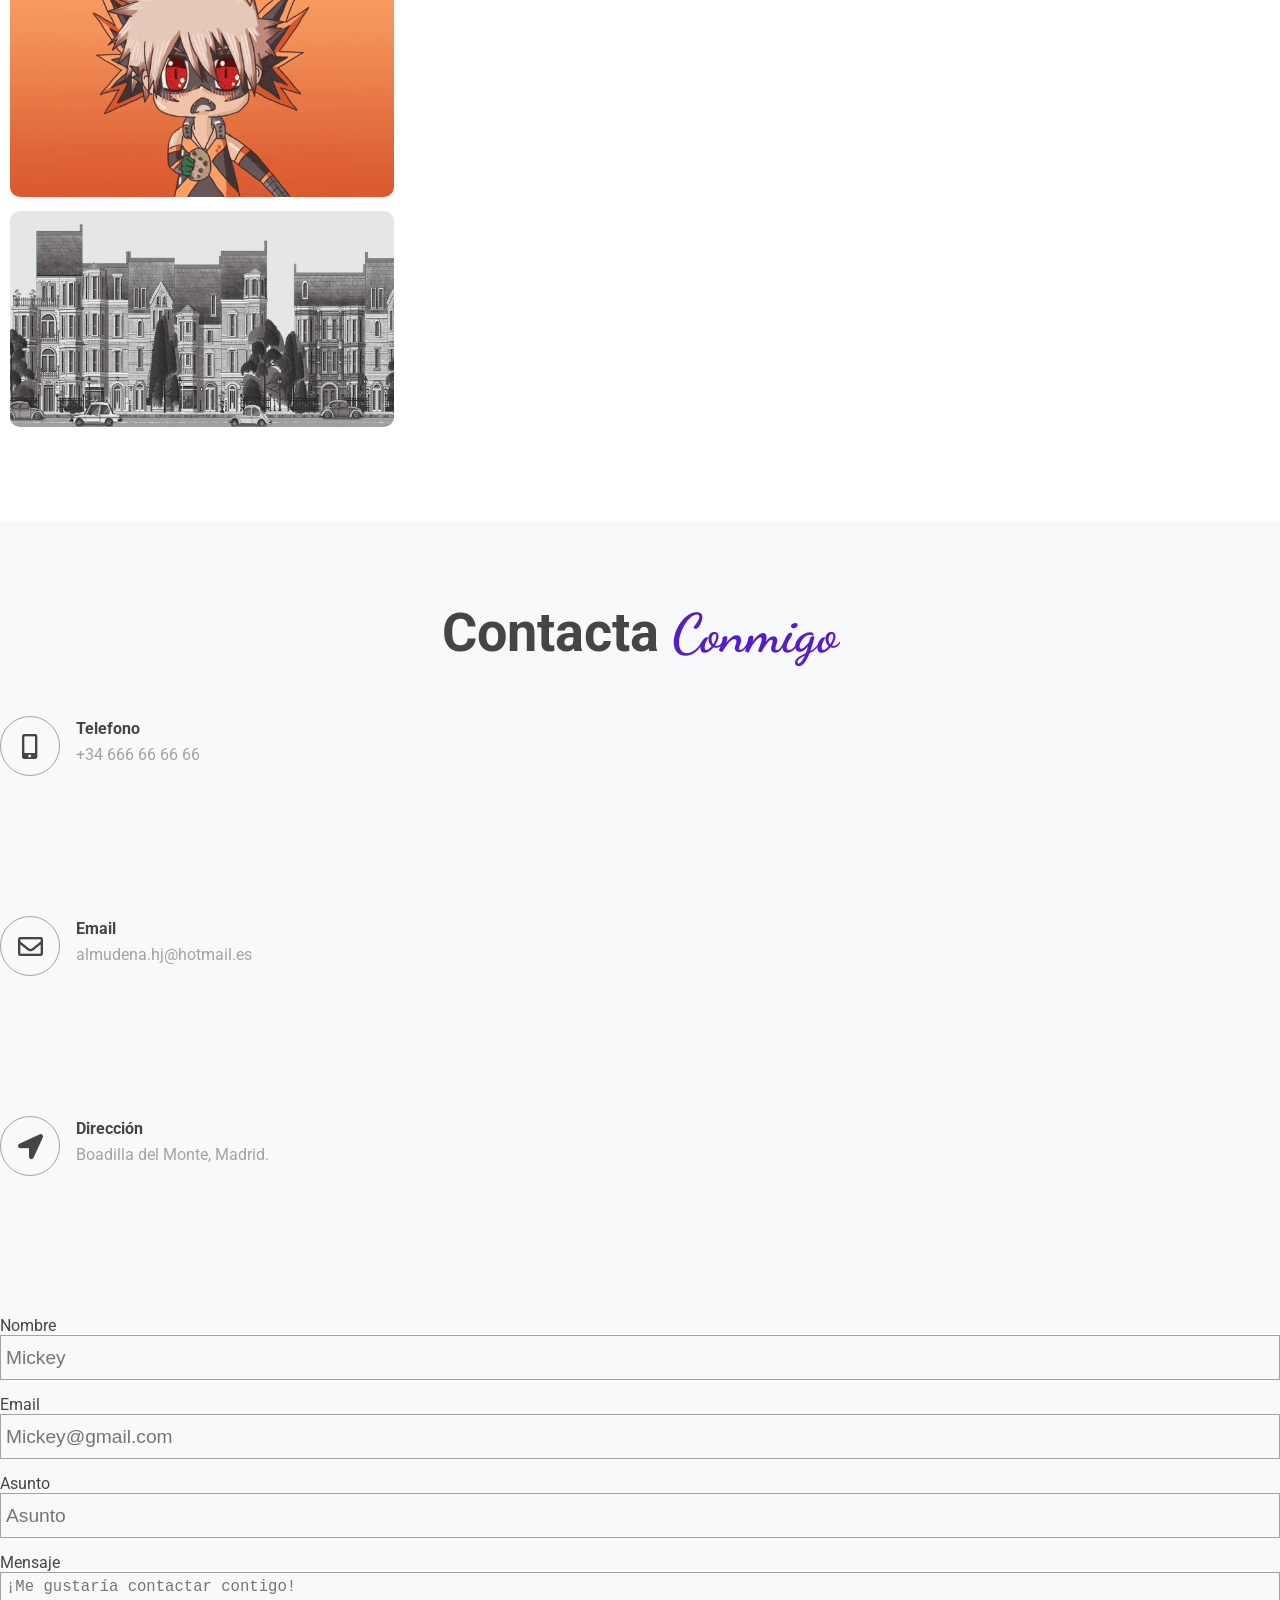
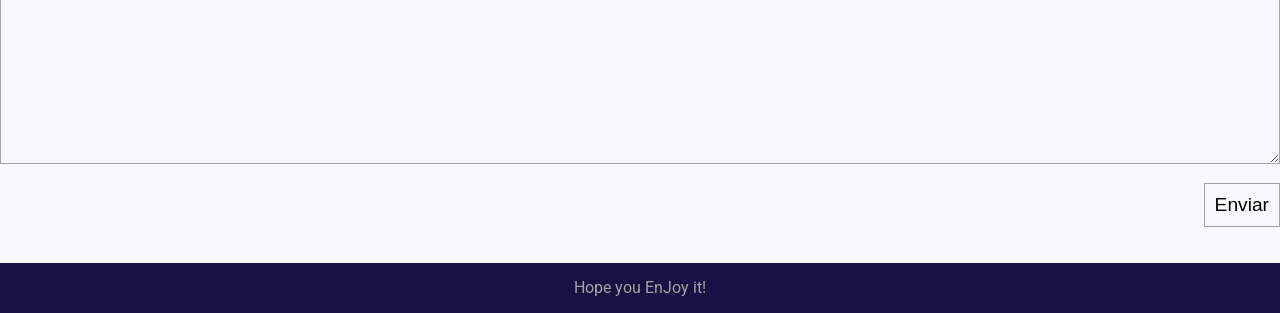
==== commit b57a1fe6: "Update index.html" ====
--- a/index.html
+++ b/index.html
@@ -54,7 +54,7 @@
 					<li><a id="services-link" href="#services">Trabajos</a></li>
 					<li><a id="portfolio-link" href="#portfolio">Portfolio</a></li>
 					<!-------------<li><a id="services1-link" href="#services1">Videos</a></li>------------->
-					<li><a id="services2-link" href="#services2">Concept</a></li>
+					<li><a id="services2-link" href="#services2">Conocimientos</a></li>
 					<li><a id="contact-link" href="#contact">Contacto</a></li>
 				</ul>
 			</nav>
@@ -885,7 +885,7 @@
 		<div class="container">
 			<div class="section-title">
 				<h1>
-					Mis <span class="accent-text">Ilustraciones</span>
+					Mis <span class="accent-text">Conocimientos</span>
 				</h1>
 			</div>
 
